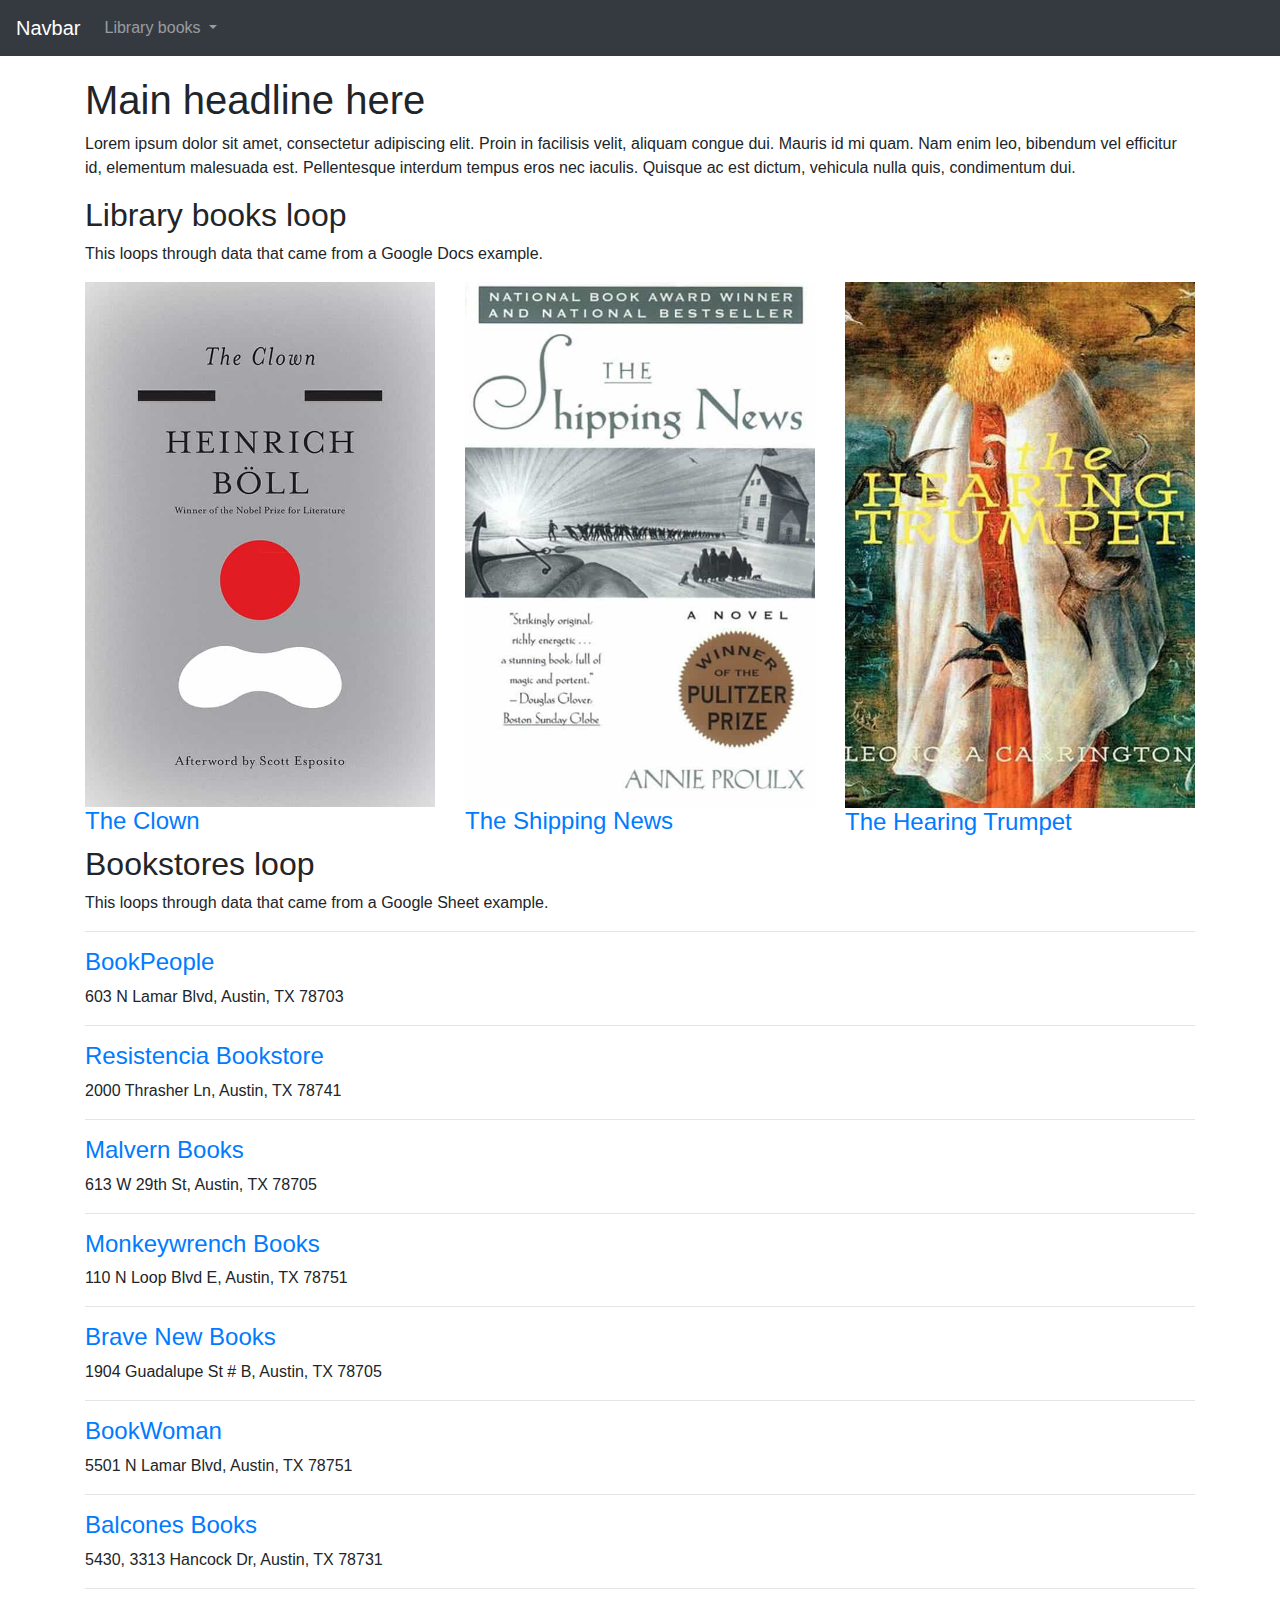
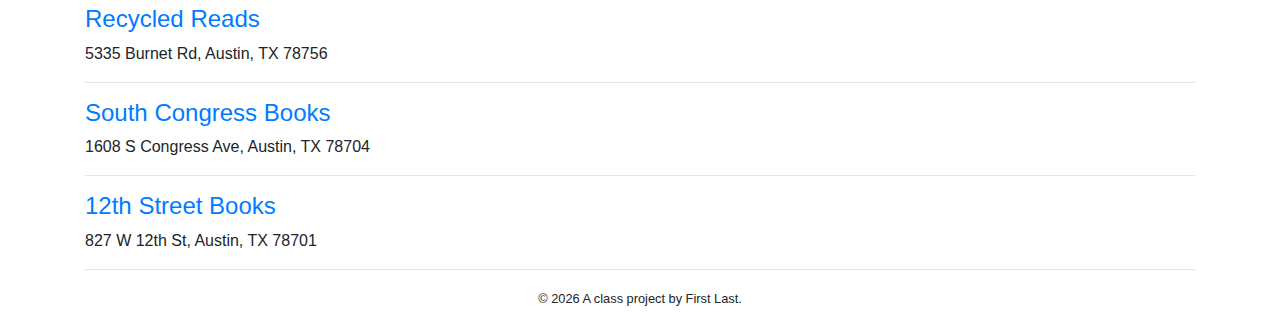
==== docs/index.html @ cacc95c9 "first commit" ====
<!doctype html>
<html lang="en">
  <!-- A Intro to Coding for Journalists class project -->
  <head>
    <title>Index page title</title>
    <meta name="description" content="The index search description for this page goes here.">
    <meta charset="utf-8">
    <meta http-equiv="X-UA-Compatible" content="IE=edge"/>
    <meta name="viewport" content="width=device-width, initial-scale=1, maximum-scale=1">
    <link rel="stylesheet" href="css/main.css">
  </head>
  <body>
    <nav class="navbar navbar-expand-lg navbar-dark bg-dark">
  <a class="navbar-brand" href="index.html">Navbar</a>
  <button class="navbar-toggler" type="button" data-toggle="collapse" data-target="#navbarNavDropdown" aria-controls="navbarNavDropdown" aria-expanded="false" aria-label="Toggle navigation">
    <span class="navbar-toggler-icon"></span>
  </button>
  <div class="collapse navbar-collapse" id="navbarNavDropdown">
    <ul class="navbar-nav">
      <li class="nav-item dropdown">
        <a class="nav-link dropdown-toggle" href="#" id="navbarDropdownMenuLink" role="button" data-toggle="dropdown" aria-haspopup="true" aria-expanded="false">
          Library books
        </a>
        <div class="dropdown-menu" aria-labelledby="navbarDropdownMenuLink">
          
          <a class="dropdown-item" href="books/the-clown.html">The Clown</a>
          
          <a class="dropdown-item" href="books/the-shipping-news.html">The Shipping News</a>
          
          <a class="dropdown-item" href="books/the-hearing-trumpet.html">The Hearing Trumpet</a>
          
        </div>
      </li>
    </ul>
  </div>
</nav>

    
<div class="container">
  <h1>Main headline here</h1>
  <p>Lorem ipsum dolor sit amet, consectetur adipiscing elit. Proin in facilisis velit, aliquam congue dui. Mauris id mi quam. Nam enim leo, bibendum vel efficitur id, elementum malesuada est. Pellentesque interdum tempus eros nec iaculis. Quisque ac est dictum, vehicula nulla quis, condimentum dui.</p>
  <h2>Library books loop</h2>
  <p>This loops through data that came from a Google Docs example.</p>
  <div class="row">
    
      <div class="col">
        <img src="img/the-clown.jpg" alt="" class="img-fluid">
        <h3><a href="books/the-clown.html">The Clown</a></h3>
      </div>
    
      <div class="col">
        <img src="img/the-shipping-news.jpg" alt="" class="img-fluid">
        <h3><a href="books/the-shipping-news.html">The Shipping News</a></h3>
      </div>
    
      <div class="col">
        <img src="img/the-hearing-trumpet.jpg" alt="" class="img-fluid">
        <h3><a href="books/the-hearing-trumpet.html">The Hearing Trumpet</a></h3>
      </div>
    
  </div>
  <h2>Bookstores loop</h2>
  <p>This loops through data that came from a Google Sheet example.</p>
  <hr>
  
    <h3><a href="https://www.bookpeople.com/" target="_blank">BookPeople</a></h3>
    <p>603 N Lamar Blvd, Austin, TX 78703</p>
    <hr>
  
    <h3><a href="https://www.resistenciabooks.com/" target="_blank">Resistencia Bookstore</a></h3>
    <p>2000 Thrasher Ln, Austin, TX 78741</p>
    <hr>
  
    <h3><a href="http://malvernbooks.com/" target="_blank">Malvern Books</a></h3>
    <p>613 W 29th St, Austin, TX 78705</p>
    <hr>
  
    <h3><a href="https://www.monkeywrenchbooks.org/" target="_blank">Monkeywrench Books</a></h3>
    <p>110 N Loop Blvd E, Austin, TX 78751</p>
    <hr>
  
    <h3><a href="https://www.facebook.com/bravenewbookstore/" target="_blank">Brave New Books</a></h3>
    <p>1904 Guadalupe St # B, Austin, TX 78705</p>
    <hr>
  
    <h3><a href="https://www.ebookwoman.com/" target="_blank">BookWoman</a></h3>
    <p>5501 N Lamar Blvd, Austin, TX 78751</p>
    <hr>
  
    <h3><a href="https://balconesbooks.com/" target="_blank">Balcones Books</a></h3>
    <p>5430, 3313 Hancock Dr, Austin, TX 78731</p>
    <hr>
  
    <h3><a href="http://library.austintexas.gov/recycled-reads" target="_blank">Recycled Reads</a></h3>
    <p>5335 Burnet Rd, Austin, TX 78756</p>
    <hr>
  
    <h3><a href="https://southcongressbooks.com/" target="_blank">South Congress Books</a></h3>
    <p>1608 S Congress Ave, Austin, TX 78704</p>
    <hr>
  
    <h3><a href="https://www.12thstreetbooks.com/" target="_blank">12th Street Books</a></h3>
    <p>827 W 12th St, Austin, TX 78701</p>
    <hr>
  
</div>


    <footer>
<p id="legal" class="center-block text-center">
  <small>&copy; <span class="copyright-year"></span>
  A class project by First Last.
</p>
</footer>


    <script src="js/jquery.js"></script>
    <script src="js/popper.js"></script>
    <script src="js/bootstrap.js"></script>
    <script src="js/scripts.js"></script>
  </body>
</html>
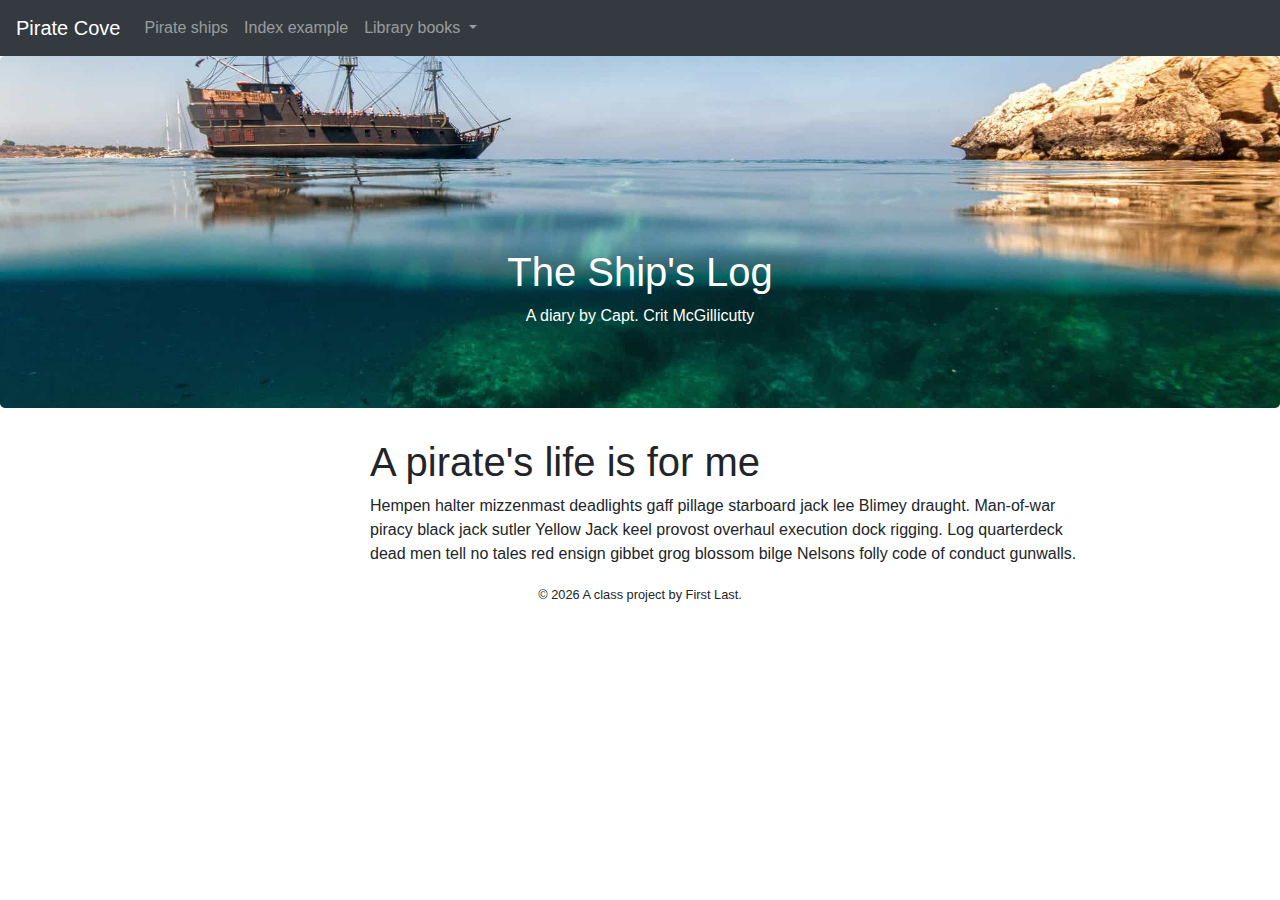
==== commit 75d9642d: "published" ====
--- a/docs/index.html
+++ b/docs/index.html
@@ -2,8 +2,8 @@
 <html lang="en">
   <!-- A Intro to Coding for Journalists class project -->
   <head>
-    <title>Index page title</title>
-    <meta name="description" content="The index search description for this page goes here.">
+    <title>Pirate Cove | Capt. McGillicutty's Ship's Log</title>
+    <meta name="description" content="Default description">
     <meta charset="utf-8">
     <meta http-equiv="X-UA-Compatible" content="IE=edge"/>
     <meta name="viewport" content="width=device-width, initial-scale=1, maximum-scale=1">
@@ -11,12 +11,18 @@
   </head>
   <body>
     <nav class="navbar navbar-expand-lg navbar-dark bg-dark">
-  <a class="navbar-brand" href="index.html">Navbar</a>
+  <a class="navbar-brand" href="index.html">Pirate Cove</a>
   <button class="navbar-toggler" type="button" data-toggle="collapse" data-target="#navbarNavDropdown" aria-controls="navbarNavDropdown" aria-expanded="false" aria-label="Toggle navigation">
     <span class="navbar-toggler-icon"></span>
   </button>
   <div class="collapse navbar-collapse" id="navbarNavDropdown">
     <ul class="navbar-nav">
+      <li class="nav-item">
+         <a class="nav-link" href="pirate-ships.html">Pirate ships</a>
+      </li>
+      <li class="nav-item">
+         <a class="nav-link" href="index-example.html">Index example</a>
+      </li>
       <li class="nav-item dropdown">
         <a class="nav-link dropdown-toggle" href="#" id="navbarDropdownMenuLink" role="button" data-toggle="dropdown" aria-haspopup="true" aria-expanded="false">
           Library books
@@ -34,75 +40,19 @@
     </ul>
   </div>
 </nav>
+    <div class="jumbotron banner text-center">
+  <h1>The Ship's Log</h1>
+  <p>A diary by Capt. Crit McGillicutty</p>
+</div>
 
     
 <div class="container">
-  <h1>Main headline here</h1>
-  <p>Lorem ipsum dolor sit amet, consectetur adipiscing elit. Proin in facilisis velit, aliquam congue dui. Mauris id mi quam. Nam enim leo, bibendum vel efficitur id, elementum malesuada est. Pellentesque interdum tempus eros nec iaculis. Quisque ac est dictum, vehicula nulla quis, condimentum dui.</p>
-  <h2>Library books loop</h2>
-  <p>This loops through data that came from a Google Docs example.</p>
   <div class="row">
-    
-      <div class="col">
-        <img src="img/the-clown.jpg" alt="" class="img-fluid">
-        <h3><a href="books/the-clown.html">The Clown</a></h3>
-      </div>
-    
-      <div class="col">
-        <img src="img/the-shipping-news.jpg" alt="" class="img-fluid">
-        <h3><a href="books/the-shipping-news.html">The Shipping News</a></h3>
-      </div>
-    
-      <div class="col">
-        <img src="img/the-hearing-trumpet.jpg" alt="" class="img-fluid">
-        <h3><a href="books/the-hearing-trumpet.html">The Hearing Trumpet</a></h3>
-      </div>
-    
+    <div class="col-md-8 offset-md-3">
+      <h1>A pirate's life is for me</h1>
+      <p>Hempen halter mizzenmast deadlights gaff pillage starboard jack lee Blimey draught. Man-of-war piracy black jack sutler Yellow Jack keel provost overhaul execution dock rigging. Log quarterdeck dead men tell no tales red ensign gibbet grog blossom bilge Nelsons folly code of conduct gunwalls.</p>
+    </div>
   </div>
-  <h2>Bookstores loop</h2>
-  <p>This loops through data that came from a Google Sheet example.</p>
-  <hr>
-  
-    <h3><a href="https://www.bookpeople.com/" target="_blank">BookPeople</a></h3>
-    <p>603 N Lamar Blvd, Austin, TX 78703</p>
-    <hr>
-  
-    <h3><a href="https://www.resistenciabooks.com/" target="_blank">Resistencia Bookstore</a></h3>
-    <p>2000 Thrasher Ln, Austin, TX 78741</p>
-    <hr>
-  
-    <h3><a href="http://malvernbooks.com/" target="_blank">Malvern Books</a></h3>
-    <p>613 W 29th St, Austin, TX 78705</p>
-    <hr>
-  
-    <h3><a href="https://www.monkeywrenchbooks.org/" target="_blank">Monkeywrench Books</a></h3>
-    <p>110 N Loop Blvd E, Austin, TX 78751</p>
-    <hr>
-  
-    <h3><a href="https://www.facebook.com/bravenewbookstore/" target="_blank">Brave New Books</a></h3>
-    <p>1904 Guadalupe St # B, Austin, TX 78705</p>
-    <hr>
-  
-    <h3><a href="https://www.ebookwoman.com/" target="_blank">BookWoman</a></h3>
-    <p>5501 N Lamar Blvd, Austin, TX 78751</p>
-    <hr>
-  
-    <h3><a href="https://balconesbooks.com/" target="_blank">Balcones Books</a></h3>
-    <p>5430, 3313 Hancock Dr, Austin, TX 78731</p>
-    <hr>
-  
-    <h3><a href="http://library.austintexas.gov/recycled-reads" target="_blank">Recycled Reads</a></h3>
-    <p>5335 Burnet Rd, Austin, TX 78756</p>
-    <hr>
-  
-    <h3><a href="https://southcongressbooks.com/" target="_blank">South Congress Books</a></h3>
-    <p>1608 S Congress Ave, Austin, TX 78704</p>
-    <hr>
-  
-    <h3><a href="https://www.12thstreetbooks.com/" target="_blank">12th Street Books</a></h3>
-    <p>827 W 12th St, Austin, TX 78701</p>
-    <hr>
-  
 </div>
 
 
--- a/docs/css/main.css
+++ b/docs/css/main.css
@@ -3,5 +3,5 @@
  * Copyright 2011-2020 The Bootstrap Authors
  * Copyright 2011-2020 Twitter, Inc.
  * Licensed under MIT (https://github.com/twbs/bootstrap/blob/main/LICENSE)
- */:root{--blue:#007bff;--indigo:#6610f2;--purple:#6f42c1;--pink:#e83e8c;--red:#dc3545;--orange:#fd7e14;--yellow:#ffc107;--green:#28a745;--teal:#20c997;--cyan:#17a2b8;--white:#fff;--gray:#6c757d;--gray-dark:#343a40;--primary:#007bff;--secondary:#6c757d;--success:#28a745;--info:#17a2b8;--warning:#ffc107;--danger:#dc3545;--light:#f8f9fa;--dark:#343a40;--breakpoint-xs:0;--breakpoint-sm:576px;--breakpoint-md:768px;--breakpoint-lg:992px;--breakpoint-xl:1200px;--font-family-sans-serif:-apple-system,BlinkMacSystemFont,"Segoe UI",Roboto,"Helvetica Neue",Arial,"Noto Sans",sans-serif,"Apple Color Emoji","Segoe UI Emoji","Segoe UI Symbol","Noto Color Emoji";--font-family-monospace:SFMono-Regular,Menlo,Monaco,Consolas,"Liberation Mono","Courier New",monospace}*,:after,:before{box-sizing:border-box}html{font-family:sans-serif;line-height:1.15;-webkit-text-size-adjust:100%;-webkit-tap-highlight-color:rgba(0,0,0,0)}article,aside,figcaption,figure,footer,header,hgroup,main,nav,section{display:block}body{margin:0;font-family:-apple-system,BlinkMacSystemFont,Segoe UI,Roboto,Helvetica Neue,Arial,Noto Sans,sans-serif,Apple Color Emoji,Segoe UI Emoji,Segoe UI Symbol,Noto Color Emoji;font-size:1rem;font-weight:400;line-height:1.5;color:#212529;text-align:left;background-color:#fff}[tabindex="-1"]:focus:not(:focus-visible){outline:0!important}hr{box-sizing:content-box;height:0;overflow:visible}h1,h2,h3,h4,h5,h6{margin-top:0;margin-bottom:.5rem}p{margin-top:0;margin-bottom:1rem}abbr[data-original-title],abbr[title]{text-decoration:underline;-webkit-text-decoration:underline dotted;-moz-text-decoration:underline dotted;text-decoration:underline dotted;cursor:help;border-bottom:0;-webkit-text-decoration-skip-ink:none;text-decoration-skip-ink:none}address{font-style:normal;line-height:inherit}address,dl,ol,ul{margin-bottom:1rem}dl,ol,ul{margin-top:0}ol ol,ol ul,ul ol,ul ul{margin-bottom:0}dt{font-weight:700}dd{margin-bottom:.5rem;margin-left:0}blockquote{margin:0 0 1rem}b,strong{font-weight:bolder}small{font-size:80%}sub,sup{position:relative;font-size:75%;line-height:0;vertical-align:baseline}sub{bottom:-.25em}sup{top:-.5em}a{color:#007bff;text-decoration:none;background-color:transparent}a:hover{color:#0056b3;text-decoration:underline}a:not([href]):not([class]){color:inherit;text-decoration:none}a:not([href]):not([class]):hover{color:inherit;text-decoration:none}code,kbd,pre,samp{font-family:SFMono-Regular,Menlo,Monaco,Consolas,Liberation Mono,Courier New,monospace;font-size:1em}pre{margin-top:0;margin-bottom:1rem;overflow:auto;-ms-overflow-style:scrollbar}figure{margin:0 0 1rem}img{border-style:none}img,svg{vertical-align:middle}svg{overflow:hidden}table{border-collapse:collapse}caption{padding-top:.75rem;padding-bottom:.75rem;color:#6c757d;text-align:left;caption-side:bottom}th{text-align:inherit}label{display:inline-block;margin-bottom:.5rem}button{border-radius:0}button:focus{outline:1px dotted;outline:5px auto -webkit-focus-ring-color}button,input,optgroup,select,textarea{margin:0;font-family:inherit;font-size:inherit;line-height:inherit}button,input{overflow:visible}button,select{text-transform:none}[role=button]{cursor:pointer}select{word-wrap:normal}[type=button],[type=reset],[type=submit],button{-webkit-appearance:button}[type=button]:not(:disabled),[type=reset]:not(:disabled),[type=submit]:not(:disabled),button:not(:disabled){cursor:pointer}[type=button]::-moz-focus-inner,[type=reset]::-moz-focus-inner,[type=submit]::-moz-focus-inner,button::-moz-focus-inner{padding:0;border-style:none}input[type=checkbox],input[type=radio]{box-sizing:border-box;padding:0}textarea{overflow:auto;resize:vertical}fieldset{min-width:0;padding:0;margin:0;border:0}legend{display:block;width:100%;max-width:100%;padding:0;margin-bottom:.5rem;font-size:1.5rem;line-height:inherit;color:inherit;white-space:normal}progress{vertical-align:baseline}[type=number]::-webkit-inner-spin-button,[type=number]::-webkit-outer-spin-button{height:auto}[type=search]{outline-offset:-2px;-webkit-appearance:none}[type=search]::-webkit-search-decoration{-webkit-appearance:none}::-webkit-file-upload-button{font:inherit;-webkit-appearance:button}output{display:inline-block}summary{display:list-item;cursor:pointer}template{display:none}[hidden]{display:none!important}.h1,.h2,.h3,.h4,.h5,.h6,h1,h2,h3,h4,h5,h6{margin-bottom:.5rem;font-weight:500;line-height:1.2}.h1,h1{font-size:2.5rem}.h2,h2{font-size:2rem}.h3,h3{font-size:1.75rem}.h4,h4{font-size:1.5rem}.h5,h5{font-size:1.25rem}.h6,h6{font-size:1rem}.lead{font-size:1.25rem;font-weight:300}.display-1{font-size:6rem}.display-1,.display-2{font-weight:300;line-height:1.2}.display-2{font-size:5.5rem}.display-3{font-size:4.5rem}.display-3,.display-4{font-weight:300;line-height:1.2}.display-4{font-size:3.5rem}hr{margin-top:1rem;margin-bottom:1rem;border:0;border-top:1px solid rgba(0,0,0,.1)}.small,small{font-size:80%;font-weight:400}.mark,mark{padding:.2em;background-color:#fcf8e3}.list-inline,.list-unstyled{padding-left:0;list-style:none}.list-inline-item{display:inline-block}.list-inline-item:not(:last-child){margin-right:.5rem}.initialism{font-size:90%;text-transform:uppercase}.blockquote{margin-bottom:1rem;font-size:1.25rem}.blockquote-footer{display:block;font-size:80%;color:#6c757d}.blockquote-footer:before{content:"\2014\00A0"}.img-fluid,.img-thumbnail{max-width:100%;height:auto}.img-thumbnail{padding:.25rem;background-color:#fff;border:1px solid #dee2e6;border-radius:.25rem}.figure{display:inline-block}.figure-img{margin-bottom:.5rem;line-height:1}.figure-caption{font-size:90%;color:#6c757d}code{font-size:87.5%;color:#e83e8c;word-wrap:break-word}a>code{color:inherit}kbd{padding:.2rem .4rem;font-size:87.5%;color:#fff;background-color:#212529;border-radius:.2rem}kbd kbd{padding:0;font-size:100%;font-weight:700}pre{display:block;font-size:87.5%;color:#212529}pre code{font-size:inherit;color:inherit;word-break:normal}.pre-scrollable{max-height:340px;overflow-y:scroll}.container,.container-fluid,.container-lg,.container-md,.container-sm,.container-xl{width:100%;padding-right:15px;padding-left:15px;margin-right:auto;margin-left:auto}@media (min-width:576px){.container,.container-sm{max-width:540px}}@media (min-width:768px){.container,.container-md,.container-sm{max-width:720px}}@media (min-width:992px){.container,.container-lg,.container-md,.container-sm{max-width:960px}}@media (min-width:1200px){.container,.container-lg,.container-md,.container-sm,.container-xl{max-width:1140px}}.row{display:-webkit-flex;display:-ms-flexbox;display:flex;-webkit-flex-wrap:wrap;-ms-flex-wrap:wrap;flex-wrap:wrap;margin-right:-15px;margin-left:-15px}.no-gutters{margin-right:0;margin-left:0}.no-gutters>.col,.no-gutters>[class*=col-]{padding-right:0;padding-left:0}.col,.col-1,.col-2,.col-3,.col-4,.col-5,.col-6,.col-7,.col-8,.col-9,.col-10,.col-11,.col-12,.col-auto,.col-lg,.col-lg-1,.col-lg-2,.col-lg-3,.col-lg-4,.col-lg-5,.col-lg-6,.col-lg-7,.col-lg-8,.col-lg-9,.col-lg-10,.col-lg-11,.col-lg-12,.col-lg-auto,.col-md,.col-md-1,.col-md-2,.col-md-3,.col-md-4,.col-md-5,.col-md-6,.col-md-7,.col-md-8,.col-md-9,.col-md-10,.col-md-11,.col-md-12,.col-md-auto,.col-sm,.col-sm-1,.col-sm-2,.col-sm-3,.col-sm-4,.col-sm-5,.col-sm-6,.col-sm-7,.col-sm-8,.col-sm-9,.col-sm-10,.col-sm-11,.col-sm-12,.col-sm-auto,.col-xl,.col-xl-1,.col-xl-2,.col-xl-3,.col-xl-4,.col-xl-5,.col-xl-6,.col-xl-7,.col-xl-8,.col-xl-9,.col-xl-10,.col-xl-11,.col-xl-12,.col-xl-auto{position:relative;width:100%;padding-right:15px;padding-left:15px}.col{-webkit-flex-basis:0;-ms-flex-preferred-size:0;flex-basis:0;-webkit-flex-grow:1;-ms-flex-positive:1;flex-grow:1;max-width:100%}.row-cols-1>*{-webkit-flex:0 0 100%;-ms-flex:0 0 100%;flex:0 0 100%;max-width:100%}.row-cols-2>*{-webkit-flex:0 0 50%;-ms-flex:0 0 50%;flex:0 0 50%;max-width:50%}.row-cols-3>*{-webkit-flex:0 0 33.33333%;-ms-flex:0 0 33.33333%;flex:0 0 33.33333%;max-width:33.33333%}.row-cols-4>*{-webkit-flex:0 0 25%;-ms-flex:0 0 25%;flex:0 0 25%;max-width:25%}.row-cols-5>*{-webkit-flex:0 0 20%;-ms-flex:0 0 20%;flex:0 0 20%;max-width:20%}.row-cols-6>*{-webkit-flex:0 0 16.66667%;-ms-flex:0 0 16.66667%;flex:0 0 16.66667%;max-width:16.66667%}.col-auto{-webkit-flex:0 0 auto;-ms-flex:0 0 auto;flex:0 0 auto;width:auto;max-width:100%}.col-1{-webkit-flex:0 0 8.33333%;-ms-flex:0 0 8.33333%;flex:0 0 8.33333%;max-width:8.33333%}.col-2{-webkit-flex:0 0 16.66667%;-ms-flex:0 0 16.66667%;flex:0 0 16.66667%;max-width:16.66667%}.col-3{-webkit-flex:0 0 25%;-ms-flex:0 0 25%;flex:0 0 25%;max-width:25%}.col-4{-webkit-flex:0 0 33.33333%;-ms-flex:0 0 33.33333%;flex:0 0 33.33333%;max-width:33.33333%}.col-5{-webkit-flex:0 0 41.66667%;-ms-flex:0 0 41.66667%;flex:0 0 41.66667%;max-width:41.66667%}.col-6{-webkit-flex:0 0 50%;-ms-flex:0 0 50%;flex:0 0 50%;max-width:50%}.col-7{-webkit-flex:0 0 58.33333%;-ms-flex:0 0 58.33333%;flex:0 0 58.33333%;max-width:58.33333%}.col-8{-webkit-flex:0 0 66.66667%;-ms-flex:0 0 66.66667%;flex:0 0 66.66667%;max-width:66.66667%}.col-9{-webkit-flex:0 0 75%;-ms-flex:0 0 75%;flex:0 0 75%;max-width:75%}.col-10{-webkit-flex:0 0 83.33333%;-ms-flex:0 0 83.33333%;flex:0 0 83.33333%;max-width:83.33333%}.col-11{-webkit-flex:0 0 91.66667%;-ms-flex:0 0 91.66667%;flex:0 0 91.66667%;max-width:91.66667%}.col-12{-webkit-flex:0 0 100%;-ms-flex:0 0 100%;flex:0 0 100%;max-width:100%}.order-first{-webkit-order:-1;-ms-flex-order:-1;order:-1}.order-last{-webkit-order:13;-ms-flex-order:13;order:13}.order-0{-webkit-order:0;-ms-flex-order:0;order:0}.order-1{-webkit-order:1;-ms-flex-order:1;order:1}.order-2{-webkit-order:2;-ms-flex-order:2;order:2}.order-3{-webkit-order:3;-ms-flex-order:3;order:3}.order-4{-webkit-order:4;-ms-flex-order:4;order:4}.order-5{-webkit-order:5;-ms-flex-order:5;order:5}.order-6{-webkit-order:6;-ms-flex-order:6;order:6}.order-7{-webkit-order:7;-ms-flex-order:7;order:7}.order-8{-webkit-order:8;-ms-flex-order:8;order:8}.order-9{-webkit-order:9;-ms-flex-order:9;order:9}.order-10{-webkit-order:10;-ms-flex-order:10;order:10}.order-11{-webkit-order:11;-ms-flex-order:11;order:11}.order-12{-webkit-order:12;-ms-flex-order:12;order:12}.offset-1{margin-left:8.33333%}.offset-2{margin-left:16.66667%}.offset-3{margin-left:25%}.offset-4{margin-left:33.33333%}.offset-5{margin-left:41.66667%}.offset-6{margin-left:50%}.offset-7{margin-left:58.33333%}.offset-8{margin-left:66.66667%}.offset-9{margin-left:75%}.offset-10{margin-left:83.33333%}.offset-11{margin-left:91.66667%}@media (min-width:576px){.col-sm{-webkit-flex-basis:0;-ms-flex-preferred-size:0;flex-basis:0;-webkit-flex-grow:1;-ms-flex-positive:1;flex-grow:1;max-width:100%}.row-cols-sm-1>*{-webkit-flex:0 0 100%;-ms-flex:0 0 100%;flex:0 0 100%;max-width:100%}.row-cols-sm-2>*{-webkit-flex:0 0 50%;-ms-flex:0 0 50%;flex:0 0 50%;max-width:50%}.row-cols-sm-3>*{-webkit-flex:0 0 33.33333%;-ms-flex:0 0 33.33333%;flex:0 0 33.33333%;max-width:33.33333%}.row-cols-sm-4>*{-webkit-flex:0 0 25%;-ms-flex:0 0 25%;flex:0 0 25%;max-width:25%}.row-cols-sm-5>*{-webkit-flex:0 0 20%;-ms-flex:0 0 20%;flex:0 0 20%;max-width:20%}.row-cols-sm-6>*{-webkit-flex:0 0 16.66667%;-ms-flex:0 0 16.66667%;flex:0 0 16.66667%;max-width:16.66667%}.col-sm-auto{-webkit-flex:0 0 auto;-ms-flex:0 0 auto;flex:0 0 auto;width:auto;max-width:100%}.col-sm-1{-webkit-flex:0 0 8.33333%;-ms-flex:0 0 8.33333%;flex:0 0 8.33333%;max-width:8.33333%}.col-sm-2{-webkit-flex:0 0 16.66667%;-ms-flex:0 0 16.66667%;flex:0 0 16.66667%;max-width:16.66667%}.col-sm-3{-webkit-flex:0 0 25%;-ms-flex:0 0 25%;flex:0 0 25%;max-width:25%}.col-sm-4{-webkit-flex:0 0 33.33333%;-ms-flex:0 0 33.33333%;flex:0 0 33.33333%;max-width:33.33333%}.col-sm-5{-webkit-flex:0 0 41.66667%;-ms-flex:0 0 41.66667%;flex:0 0 41.66667%;max-width:41.66667%}.col-sm-6{-webkit-flex:0 0 50%;-ms-flex:0 0 50%;flex:0 0 50%;max-width:50%}.col-sm-7{-webkit-flex:0 0 58.33333%;-ms-flex:0 0 58.33333%;flex:0 0 58.33333%;max-width:58.33333%}.col-sm-8{-webkit-flex:0 0 66.66667%;-ms-flex:0 0 66.66667%;flex:0 0 66.66667%;max-width:66.66667%}.col-sm-9{-webkit-flex:0 0 75%;-ms-flex:0 0 75%;flex:0 0 75%;max-width:75%}.col-sm-10{-webkit-flex:0 0 83.33333%;-ms-flex:0 0 83.33333%;flex:0 0 83.33333%;max-width:83.33333%}.col-sm-11{-webkit-flex:0 0 91.66667%;-ms-flex:0 0 91.66667%;flex:0 0 91.66667%;max-width:91.66667%}.col-sm-12{-webkit-flex:0 0 100%;-ms-flex:0 0 100%;flex:0 0 100%;max-width:100%}.order-sm-first{-webkit-order:-1;-ms-flex-order:-1;order:-1}.order-sm-last{-webkit-order:13;-ms-flex-order:13;order:13}.order-sm-0{-webkit-order:0;-ms-flex-order:0;order:0}.order-sm-1{-webkit-order:1;-ms-flex-order:1;order:1}.order-sm-2{-webkit-order:2;-ms-flex-order:2;order:2}.order-sm-3{-webkit-order:3;-ms-flex-order:3;order:3}.order-sm-4{-webkit-order:4;-ms-flex-order:4;order:4}.order-sm-5{-webkit-order:5;-ms-flex-order:5;order:5}.order-sm-6{-webkit-order:6;-ms-flex-order:6;order:6}.order-sm-7{-webkit-order:7;-ms-flex-order:7;order:7}.order-sm-8{-webkit-order:8;-ms-flex-order:8;order:8}.order-sm-9{-webkit-order:9;-ms-flex-order:9;order:9}.order-sm-10{-webkit-order:10;-ms-flex-order:10;order:10}.order-sm-11{-webkit-order:11;-ms-flex-order:11;order:11}.order-sm-12{-webkit-order:12;-ms-flex-order:12;order:12}.offset-sm-0{margin-left:0}.offset-sm-1{margin-left:8.33333%}.offset-sm-2{margin-left:16.66667%}.offset-sm-3{margin-left:25%}.offset-sm-4{margin-left:33.33333%}.offset-sm-5{margin-left:41.66667%}.offset-sm-6{margin-left:50%}.offset-sm-7{margin-left:58.33333%}.offset-sm-8{margin-left:66.66667%}.offset-sm-9{margin-left:75%}.offset-sm-10{margin-left:83.33333%}.offset-sm-11{margin-left:91.66667%}}@media (min-width:768px){.col-md{-webkit-flex-basis:0;-ms-flex-preferred-size:0;flex-basis:0;-webkit-flex-grow:1;-ms-flex-positive:1;flex-grow:1;max-width:100%}.row-cols-md-1>*{-webkit-flex:0 0 100%;-ms-flex:0 0 100%;flex:0 0 100%;max-width:100%}.row-cols-md-2>*{-webkit-flex:0 0 50%;-ms-flex:0 0 50%;flex:0 0 50%;max-width:50%}.row-cols-md-3>*{-webkit-flex:0 0 33.33333%;-ms-flex:0 0 33.33333%;flex:0 0 33.33333%;max-width:33.33333%}.row-cols-md-4>*{-webkit-flex:0 0 25%;-ms-flex:0 0 25%;flex:0 0 25%;max-width:25%}.row-cols-md-5>*{-webkit-flex:0 0 20%;-ms-flex:0 0 20%;flex:0 0 20%;max-width:20%}.row-cols-md-6>*{-webkit-flex:0 0 16.66667%;-ms-flex:0 0 16.66667%;flex:0 0 16.66667%;max-width:16.66667%}.col-md-auto{-webkit-flex:0 0 auto;-ms-flex:0 0 auto;flex:0 0 auto;width:auto;max-width:100%}.col-md-1{-webkit-flex:0 0 8.33333%;-ms-flex:0 0 8.33333%;flex:0 0 8.33333%;max-width:8.33333%}.col-md-2{-webkit-flex:0 0 16.66667%;-ms-flex:0 0 16.66667%;flex:0 0 16.66667%;max-width:16.66667%}.col-md-3{-webkit-flex:0 0 25%;-ms-flex:0 0 25%;flex:0 0 25%;max-width:25%}.col-md-4{-webkit-flex:0 0 33.33333%;-ms-flex:0 0 33.33333%;flex:0 0 33.33333%;max-width:33.33333%}.col-md-5{-webkit-flex:0 0 41.66667%;-ms-flex:0 0 41.66667%;flex:0 0 41.66667%;max-width:41.66667%}.col-md-6{-webkit-flex:0 0 50%;-ms-flex:0 0 50%;flex:0 0 50%;max-width:50%}.col-md-7{-webkit-flex:0 0 58.33333%;-ms-flex:0 0 58.33333%;flex:0 0 58.33333%;max-width:58.33333%}.col-md-8{-webkit-flex:0 0 66.66667%;-ms-flex:0 0 66.66667%;flex:0 0 66.66667%;max-width:66.66667%}.col-md-9{-webkit-flex:0 0 75%;-ms-flex:0 0 75%;flex:0 0 75%;max-width:75%}.col-md-10{-webkit-flex:0 0 83.33333%;-ms-flex:0 0 83.33333%;flex:0 0 83.33333%;max-width:83.33333%}.col-md-11{-webkit-flex:0 0 91.66667%;-ms-flex:0 0 91.66667%;flex:0 0 91.66667%;max-width:91.66667%}.col-md-12{-webkit-flex:0 0 100%;-ms-flex:0 0 100%;flex:0 0 100%;max-width:100%}.order-md-first{-webkit-order:-1;-ms-flex-order:-1;order:-1}.order-md-last{-webkit-order:13;-ms-flex-order:13;order:13}.order-md-0{-webkit-order:0;-ms-flex-order:0;order:0}.order-md-1{-webkit-order:1;-ms-flex-order:1;order:1}.order-md-2{-webkit-order:2;-ms-flex-order:2;order:2}.order-md-3{-webkit-order:3;-ms-flex-order:3;order:3}.order-md-4{-webkit-order:4;-ms-flex-order:4;order:4}.order-md-5{-webkit-order:5;-ms-flex-order:5;order:5}.order-md-6{-webkit-order:6;-ms-flex-order:6;order:6}.order-md-7{-webkit-order:7;-ms-flex-order:7;order:7}.order-md-8{-webkit-order:8;-ms-flex-order:8;order:8}.order-md-9{-webkit-order:9;-ms-flex-order:9;order:9}.order-md-10{-webkit-order:10;-ms-flex-order:10;order:10}.order-md-11{-webkit-order:11;-ms-flex-order:11;order:11}.order-md-12{-webkit-order:12;-ms-flex-order:12;order:12}.offset-md-0{margin-left:0}.offset-md-1{margin-left:8.33333%}.offset-md-2{margin-left:16.66667%}.offset-md-3{margin-left:25%}.offset-md-4{margin-left:33.33333%}.offset-md-5{margin-left:41.66667%}.offset-md-6{margin-left:50%}.offset-md-7{margin-left:58.33333%}.offset-md-8{margin-left:66.66667%}.offset-md-9{margin-left:75%}.offset-md-10{margin-left:83.33333%}.offset-md-11{margin-left:91.66667%}}@media (min-width:992px){.col-lg{-webkit-flex-basis:0;-ms-flex-preferred-size:0;flex-basis:0;-webkit-flex-grow:1;-ms-flex-positive:1;flex-grow:1;max-width:100%}.row-cols-lg-1>*{-webkit-flex:0 0 100%;-ms-flex:0 0 100%;flex:0 0 100%;max-width:100%}.row-cols-lg-2>*{-webkit-flex:0 0 50%;-ms-flex:0 0 50%;flex:0 0 50%;max-width:50%}.row-cols-lg-3>*{-webkit-flex:0 0 33.33333%;-ms-flex:0 0 33.33333%;flex:0 0 33.33333%;max-width:33.33333%}.row-cols-lg-4>*{-webkit-flex:0 0 25%;-ms-flex:0 0 25%;flex:0 0 25%;max-width:25%}.row-cols-lg-5>*{-webkit-flex:0 0 20%;-ms-flex:0 0 20%;flex:0 0 20%;max-width:20%}.row-cols-lg-6>*{-webkit-flex:0 0 16.66667%;-ms-flex:0 0 16.66667%;flex:0 0 16.66667%;max-width:16.66667%}.col-lg-auto{-webkit-flex:0 0 auto;-ms-flex:0 0 auto;flex:0 0 auto;width:auto;max-width:100%}.col-lg-1{-webkit-flex:0 0 8.33333%;-ms-flex:0 0 8.33333%;flex:0 0 8.33333%;max-width:8.33333%}.col-lg-2{-webkit-flex:0 0 16.66667%;-ms-flex:0 0 16.66667%;flex:0 0 16.66667%;max-width:16.66667%}.col-lg-3{-webkit-flex:0 0 25%;-ms-flex:0 0 25%;flex:0 0 25%;max-width:25%}.col-lg-4{-webkit-flex:0 0 33.33333%;-ms-flex:0 0 33.33333%;flex:0 0 33.33333%;max-width:33.33333%}.col-lg-5{-webkit-flex:0 0 41.66667%;-ms-flex:0 0 41.66667%;flex:0 0 41.66667%;max-width:41.66667%}.col-lg-6{-webkit-flex:0 0 50%;-ms-flex:0 0 50%;flex:0 0 50%;max-width:50%}.col-lg-7{-webkit-flex:0 0 58.33333%;-ms-flex:0 0 58.33333%;flex:0 0 58.33333%;max-width:58.33333%}.col-lg-8{-webkit-flex:0 0 66.66667%;-ms-flex:0 0 66.66667%;flex:0 0 66.66667%;max-width:66.66667%}.col-lg-9{-webkit-flex:0 0 75%;-ms-flex:0 0 75%;flex:0 0 75%;max-width:75%}.col-lg-10{-webkit-flex:0 0 83.33333%;-ms-flex:0 0 83.33333%;flex:0 0 83.33333%;max-width:83.33333%}.col-lg-11{-webkit-flex:0 0 91.66667%;-ms-flex:0 0 91.66667%;flex:0 0 91.66667%;max-width:91.66667%}.col-lg-12{-webkit-flex:0 0 100%;-ms-flex:0 0 100%;flex:0 0 100%;max-width:100%}.order-lg-first{-webkit-order:-1;-ms-flex-order:-1;order:-1}.order-lg-last{-webkit-order:13;-ms-flex-order:13;order:13}.order-lg-0{-webkit-order:0;-ms-flex-order:0;order:0}.order-lg-1{-webkit-order:1;-ms-flex-order:1;order:1}.order-lg-2{-webkit-order:2;-ms-flex-order:2;order:2}.order-lg-3{-webkit-order:3;-ms-flex-order:3;order:3}.order-lg-4{-webkit-order:4;-ms-flex-order:4;order:4}.order-lg-5{-webkit-order:5;-ms-flex-order:5;order:5}.order-lg-6{-webkit-order:6;-ms-flex-order:6;order:6}.order-lg-7{-webkit-order:7;-ms-flex-order:7;order:7}.order-lg-8{-webkit-order:8;-ms-flex-order:8;order:8}.order-lg-9{-webkit-order:9;-ms-flex-order:9;order:9}.order-lg-10{-webkit-order:10;-ms-flex-order:10;order:10}.order-lg-11{-webkit-order:11;-ms-flex-order:11;order:11}.order-lg-12{-webkit-order:12;-ms-flex-order:12;order:12}.offset-lg-0{margin-left:0}.offset-lg-1{margin-left:8.33333%}.offset-lg-2{margin-left:16.66667%}.offset-lg-3{margin-left:25%}.offset-lg-4{margin-left:33.33333%}.offset-lg-5{margin-left:41.66667%}.offset-lg-6{margin-left:50%}.offset-lg-7{margin-left:58.33333%}.offset-lg-8{margin-left:66.66667%}.offset-lg-9{margin-left:75%}.offset-lg-10{margin-left:83.33333%}.offset-lg-11{margin-left:91.66667%}}@media (min-width:1200px){.col-xl{-webkit-flex-basis:0;-ms-flex-preferred-size:0;flex-basis:0;-webkit-flex-grow:1;-ms-flex-positive:1;flex-grow:1;max-width:100%}.row-cols-xl-1>*{-webkit-flex:0 0 100%;-ms-flex:0 0 100%;flex:0 0 100%;max-width:100%}.row-cols-xl-2>*{-webkit-flex:0 0 50%;-ms-flex:0 0 50%;flex:0 0 50%;max-width:50%}.row-cols-xl-3>*{-webkit-flex:0 0 33.33333%;-ms-flex:0 0 33.33333%;flex:0 0 33.33333%;max-width:33.33333%}.row-cols-xl-4>*{-webkit-flex:0 0 25%;-ms-flex:0 0 25%;flex:0 0 25%;max-width:25%}.row-cols-xl-5>*{-webkit-flex:0 0 20%;-ms-flex:0 0 20%;flex:0 0 20%;max-width:20%}.row-cols-xl-6>*{-webkit-flex:0 0 16.66667%;-ms-flex:0 0 16.66667%;flex:0 0 16.66667%;max-width:16.66667%}.col-xl-auto{-webkit-flex:0 0 auto;-ms-flex:0 0 auto;flex:0 0 auto;width:auto;max-width:100%}.col-xl-1{-webkit-flex:0 0 8.33333%;-ms-flex:0 0 8.33333%;flex:0 0 8.33333%;max-width:8.33333%}.col-xl-2{-webkit-flex:0 0 16.66667%;-ms-flex:0 0 16.66667%;flex:0 0 16.66667%;max-width:16.66667%}.col-xl-3{-webkit-flex:0 0 25%;-ms-flex:0 0 25%;flex:0 0 25%;max-width:25%}.col-xl-4{-webkit-flex:0 0 33.33333%;-ms-flex:0 0 33.33333%;flex:0 0 33.33333%;max-width:33.33333%}.col-xl-5{-webkit-flex:0 0 41.66667%;-ms-flex:0 0 41.66667%;flex:0 0 41.66667%;max-width:41.66667%}.col-xl-6{-webkit-flex:0 0 50%;-ms-flex:0 0 50%;flex:0 0 50%;max-width:50%}.col-xl-7{-webkit-flex:0 0 58.33333%;-ms-flex:0 0 58.33333%;flex:0 0 58.33333%;max-width:58.33333%}.col-xl-8{-webkit-flex:0 0 66.66667%;-ms-flex:0 0 66.66667%;flex:0 0 66.66667%;max-width:66.66667%}.col-xl-9{-webkit-flex:0 0 75%;-ms-flex:0 0 75%;flex:0 0 75%;max-width:75%}.col-xl-10{-webkit-flex:0 0 83.33333%;-ms-flex:0 0 83.33333%;flex:0 0 83.33333%;max-width:83.33333%}.col-xl-11{-webkit-flex:0 0 91.66667%;-ms-flex:0 0 91.66667%;flex:0 0 91.66667%;max-width:91.66667%}.col-xl-12{-webkit-flex:0 0 100%;-ms-flex:0 0 100%;flex:0 0 100%;max-width:100%}.order-xl-first{-webkit-order:-1;-ms-flex-order:-1;order:-1}.order-xl-last{-webkit-order:13;-ms-flex-order:13;order:13}.order-xl-0{-webkit-order:0;-ms-flex-order:0;order:0}.order-xl-1{-webkit-order:1;-ms-flex-order:1;order:1}.order-xl-2{-webkit-order:2;-ms-flex-order:2;order:2}.order-xl-3{-webkit-order:3;-ms-flex-order:3;order:3}.order-xl-4{-webkit-order:4;-ms-flex-order:4;order:4}.order-xl-5{-webkit-order:5;-ms-flex-order:5;order:5}.order-xl-6{-webkit-order:6;-ms-flex-order:6;order:6}.order-xl-7{-webkit-order:7;-ms-flex-order:7;order:7}.order-xl-8{-webkit-order:8;-ms-flex-order:8;order:8}.order-xl-9{-webkit-order:9;-ms-flex-order:9;order:9}.order-xl-10{-webkit-order:10;-ms-flex-order:10;order:10}.order-xl-11{-webkit-order:11;-ms-flex-order:11;order:11}.order-xl-12{-webkit-order:12;-ms-flex-order:12;order:12}.offset-xl-0{margin-left:0}.offset-xl-1{margin-left:8.33333%}.offset-xl-2{margin-left:16.66667%}.offset-xl-3{margin-left:25%}.offset-xl-4{margin-left:33.33333%}.offset-xl-5{margin-left:41.66667%}.offset-xl-6{margin-left:50%}.offset-xl-7{margin-left:58.33333%}.offset-xl-8{margin-left:66.66667%}.offset-xl-9{margin-left:75%}.offset-xl-10{margin-left:83.33333%}.offset-xl-11{margin-left:91.66667%}}.table{width:100%;margin-bottom:1rem;color:#212529}.table td,.table th{padding:.75rem;vertical-align:top;border-top:1px solid #dee2e6}.table thead th{vertical-align:bottom;border-bottom:2px solid #dee2e6}.table tbody+tbody{border-top:2px solid #dee2e6}.table-sm td,.table-sm th{padding:.3rem}.table-bordered,.table-bordered td,.table-bordered th{border:1px solid #dee2e6}.table-bordered thead td,.table-bordered thead th{border-bottom-width:2px}.table-borderless tbody+tbody,.table-borderless td,.table-borderless th,.table-borderless thead th{border:0}.table-striped tbody tr:nth-of-type(odd){background-color:rgba(0,0,0,.05)}.table-hover tbody tr:hover{color:#212529;background-color:rgba(0,0,0,.075)}.table-primary,.table-primary>td,.table-primary>th{background-color:#b8daff}.table-primary tbody+tbody,.table-primary td,.table-primary th,.table-primary thead th{border-color:#7abaff}.table-hover .table-primary:hover{background-color:#9fcdff}.table-hover .table-primary:hover>td,.table-hover .table-primary:hover>th{background-color:#9fcdff}.table-secondary,.table-secondary>td,.table-secondary>th{background-color:#d6d8db}.table-secondary tbody+tbody,.table-secondary td,.table-secondary th,.table-secondary thead th{border-color:#b3b7bb}.table-hover .table-secondary:hover{background-color:#c8cbcf}.table-hover .table-secondary:hover>td,.table-hover .table-secondary:hover>th{background-color:#c8cbcf}.table-success,.table-success>td,.table-success>th{background-color:#c3e6cb}.table-success tbody+tbody,.table-success td,.table-success th,.table-success thead th{border-color:#8fd19e}.table-hover .table-success:hover{background-color:#b1dfbb}.table-hover .table-success:hover>td,.table-hover .table-success:hover>th{background-color:#b1dfbb}.table-info,.table-info>td,.table-info>th{background-color:#bee5eb}.table-info tbody+tbody,.table-info td,.table-info th,.table-info thead th{border-color:#86cfda}.table-hover .table-info:hover{background-color:#abdde5}.table-hover .table-info:hover>td,.table-hover .table-info:hover>th{background-color:#abdde5}.table-warning,.table-warning>td,.table-warning>th{background-color:#ffeeba}.table-warning tbody+tbody,.table-warning td,.table-warning th,.table-warning thead th{border-color:#ffdf7e}.table-hover .table-warning:hover{background-color:#ffe8a1}.table-hover .table-warning:hover>td,.table-hover .table-warning:hover>th{background-color:#ffe8a1}.table-danger,.table-danger>td,.table-danger>th{background-color:#f5c6cb}.table-danger tbody+tbody,.table-danger td,.table-danger th,.table-danger thead th{border-color:#ed969e}.table-hover .table-danger:hover{background-color:#f1b0b7}.table-hover .table-danger:hover>td,.table-hover .table-danger:hover>th{background-color:#f1b0b7}.table-light,.table-light>td,.table-light>th{background-color:#fdfdfe}.table-light tbody+tbody,.table-light td,.table-light th,.table-light thead th{border-color:#fbfcfc}.table-hover .table-light:hover{background-color:#ececf6}.table-hover .table-light:hover>td,.table-hover .table-light:hover>th{background-color:#ececf6}.table-dark,.table-dark>td,.table-dark>th{background-color:#c6c8ca}.table-dark tbody+tbody,.table-dark td,.table-dark th,.table-dark thead th{border-color:#95999c}.table-hover .table-dark:hover{background-color:#b9bbbe}.table-hover .table-dark:hover>td,.table-hover .table-dark:hover>th{background-color:#b9bbbe}.table-active,.table-active>td,.table-active>th{background-color:rgba(0,0,0,.075)}.table-hover .table-active:hover{background-color:rgba(0,0,0,.075)}.table-hover .table-active:hover>td,.table-hover .table-active:hover>th{background-color:rgba(0,0,0,.075)}.table .thead-dark th{color:#fff;background-color:#343a40;border-color:#454d55}.table .thead-light th{color:#495057;background-color:#e9ecef;border-color:#dee2e6}.table-dark{color:#fff;background-color:#343a40}.table-dark td,.table-dark th,.table-dark thead th{border-color:#454d55}.table-dark.table-bordered{border:0}.table-dark.table-striped tbody tr:nth-of-type(odd){background-color:hsla(0,0%,100%,.05)}.table-dark.table-hover tbody tr:hover{color:#fff;background-color:hsla(0,0%,100%,.075)}@media (max-width:575.98px){.table-responsive-sm{display:block;width:100%;overflow-x:auto;-webkit-overflow-scrolling:touch}.table-responsive-sm>.table-bordered{border:0}}@media (max-width:767.98px){.table-responsive-md{display:block;width:100%;overflow-x:auto;-webkit-overflow-scrolling:touch}.table-responsive-md>.table-bordered{border:0}}@media (max-width:991.98px){.table-responsive-lg{display:block;width:100%;overflow-x:auto;-webkit-overflow-scrolling:touch}.table-responsive-lg>.table-bordered{border:0}}@media (max-width:1199.98px){.table-responsive-xl{display:block;width:100%;overflow-x:auto;-webkit-overflow-scrolling:touch}.table-responsive-xl>.table-bordered{border:0}}.table-responsive{display:block;width:100%;overflow-x:auto;-webkit-overflow-scrolling:touch}.table-responsive>.table-bordered{border:0}.form-control{display:block;width:100%;height:calc(1.5em + .75rem + 2px);padding:.375rem .75rem;font-size:1rem;font-weight:400;line-height:1.5;color:#495057;background-color:#fff;background-clip:padding-box;border:1px solid #ced4da;border-radius:.25rem;transition:border-color .15s ease-in-out,box-shadow .15s ease-in-out}@media (prefers-reduced-motion:reduce){.form-control{transition:none}}.form-control::-ms-expand{background-color:transparent;border:0}.form-control:-moz-focusring{color:transparent;text-shadow:0 0 0 #495057}.form-control:focus{color:#495057;background-color:#fff;border-color:#80bdff;outline:0;box-shadow:0 0 0 .2rem rgba(0,123,255,.25)}.form-control::-webkit-input-placeholder{color:#6c757d;opacity:1}.form-control::-moz-placeholder{color:#6c757d;opacity:1}.form-control:-ms-input-placeholder{color:#6c757d;opacity:1}.form-control::-ms-input-placeholder{color:#6c757d;opacity:1}.form-control::placeholder{color:#6c757d;opacity:1}.form-control:disabled,.form-control[readonly]{background-color:#e9ecef;opacity:1}input[type=date].form-control,input[type=datetime-local].form-control,input[type=month].form-control,input[type=time].form-control{-webkit-appearance:none;-moz-appearance:none;appearance:none}select.form-control:focus::-ms-value{color:#495057;background-color:#fff}.form-control-file,.form-control-range{display:block;width:100%}.col-form-label{padding-top:calc(.375rem + 1px);padding-bottom:calc(.375rem + 1px);margin-bottom:0;font-size:inherit;line-height:1.5}.col-form-label-lg{padding-top:calc(.5rem + 1px);padding-bottom:calc(.5rem + 1px);font-size:1.25rem;line-height:1.5}.col-form-label-sm{padding-top:calc(.25rem + 1px);padding-bottom:calc(.25rem + 1px);font-size:.875rem;line-height:1.5}.form-control-plaintext{display:block;width:100%;padding:.375rem 0;margin-bottom:0;font-size:1rem;line-height:1.5;color:#212529;background-color:transparent;border:solid transparent;border-width:1px 0}.form-control-plaintext.form-control-lg,.form-control-plaintext.form-control-sm{padding-right:0;padding-left:0}.form-control-sm{height:calc(1.5em + .5rem + 2px);padding:.25rem .5rem;font-size:.875rem;line-height:1.5;border-radius:.2rem}.form-control-lg{height:calc(1.5em + 1rem + 2px);padding:.5rem 1rem;font-size:1.25rem;line-height:1.5;border-radius:.3rem}select.form-control[multiple],select.form-control[size]{height:auto}textarea.form-control{height:auto}.form-group{margin-bottom:1rem}.form-text{display:block;margin-top:.25rem}.form-row{display:-webkit-flex;display:-ms-flexbox;display:flex;-webkit-flex-wrap:wrap;-ms-flex-wrap:wrap;flex-wrap:wrap;margin-right:-5px;margin-left:-5px}.form-row>.col,.form-row>[class*=col-]{padding-right:5px;padding-left:5px}.form-check{position:relative;display:block;padding-left:1.25rem}.form-check-input{position:absolute;margin-top:.3rem;margin-left:-1.25rem}.form-check-input:disabled~.form-check-label,.form-check-input[disabled]~.form-check-label{color:#6c757d}.form-check-label{margin-bottom:0}.form-check-inline{display:-webkit-inline-flex;display:-ms-inline-flexbox;display:inline-flex;-webkit-align-items:center;-ms-flex-align:center;align-items:center;padding-left:0;margin-right:.75rem}.form-check-inline .form-check-input{position:static;margin-top:0;margin-right:.3125rem;margin-left:0}.valid-feedback{display:none;width:100%;margin-top:.25rem;font-size:80%;color:#28a745}.valid-tooltip{position:absolute;top:100%;left:0;z-index:5;display:none;max-width:100%;padding:.25rem .5rem;margin-top:.1rem;font-size:.875rem;line-height:1.5;color:#fff;background-color:rgba(40,167,69,.9);border-radius:.25rem}.is-valid~.valid-feedback,.is-valid~.valid-tooltip,.was-validated :valid~.valid-feedback,.was-validated :valid~.valid-tooltip{display:block}.form-control.is-valid,.was-validated .form-control:valid{border-color:#28a745;padding-right:calc(1.5em + .75rem);background-image:url("data:image/svg+xml;charset=utf-8,%3Csvg xmlns='http://www.w3.org/2000/svg' width='8' height='8'%3E%3Cpath fill='%2328a745' d='M2.3 6.73L.6 4.53c-.4-1.04.46-1.4 1.1-.8l1.1 1.4 3.4-3.8c.6-.63 1.6-.27 1.2.7l-4 4.6c-.43.5-.8.4-1.1.1z'/%3E%3C/svg%3E");background-repeat:no-repeat;background-position:right calc(.375em + .1875rem) center;background-size:calc(.75em + .375rem) calc(.75em + .375rem)}.form-control.is-valid:focus,.was-validated .form-control:valid:focus{border-color:#28a745;box-shadow:0 0 0 .2rem rgba(40,167,69,.25)}.was-validated textarea.form-control:valid,textarea.form-control.is-valid{padding-right:calc(1.5em + .75rem);background-position:top calc(.375em + .1875rem) right calc(.375em + .1875rem)}.custom-select.is-valid,.was-validated .custom-select:valid{border-color:#28a745;padding-right:calc(.75em + 2.3125rem);background:url("data:image/svg+xml;charset=utf-8,%3Csvg xmlns='http://www.w3.org/2000/svg' width='4' height='5'%3E%3Cpath fill='%23343a40' d='M2 0L0 2h4zm0 5L0 3h4z'/%3E%3C/svg%3E") no-repeat right .75rem center/8px 10px,url("data:image/svg+xml;charset=utf-8,%3Csvg xmlns='http://www.w3.org/2000/svg' width='8' height='8'%3E%3Cpath fill='%2328a745' d='M2.3 6.73L.6 4.53c-.4-1.04.46-1.4 1.1-.8l1.1 1.4 3.4-3.8c.6-.63 1.6-.27 1.2.7l-4 4.6c-.43.5-.8.4-1.1.1z'/%3E%3C/svg%3E") #fff no-repeat center right 1.75rem/calc(.75em + .375rem) calc(.75em + .375rem)}.custom-select.is-valid:focus,.was-validated .custom-select:valid:focus{border-color:#28a745;box-shadow:0 0 0 .2rem rgba(40,167,69,.25)}.form-check-input.is-valid~.form-check-label,.was-validated .form-check-input:valid~.form-check-label{color:#28a745}.form-check-input.is-valid~.valid-feedback,.form-check-input.is-valid~.valid-tooltip,.was-validated .form-check-input:valid~.valid-feedback,.was-validated .form-check-input:valid~.valid-tooltip{display:block}.custom-control-input.is-valid~.custom-control-label,.was-validated .custom-control-input:valid~.custom-control-label{color:#28a745}.custom-control-input.is-valid~.custom-control-label:before,.was-validated .custom-control-input:valid~.custom-control-label:before{border-color:#28a745}.custom-control-input.is-valid:checked~.custom-control-label:before,.was-validated .custom-control-input:valid:checked~.custom-control-label:before{border-color:#34ce57;background-color:#34ce57}.custom-control-input.is-valid:focus~.custom-control-label:before,.was-validated .custom-control-input:valid:focus~.custom-control-label:before{box-shadow:0 0 0 .2rem rgba(40,167,69,.25)}.custom-control-input.is-valid:focus:not(:checked)~.custom-control-label:before,.was-validated .custom-control-input:valid:focus:not(:checked)~.custom-control-label:before{border-color:#28a745}.custom-file-input.is-valid~.custom-file-label,.was-validated .custom-file-input:valid~.custom-file-label{border-color:#28a745}.custom-file-input.is-valid:focus~.custom-file-label,.was-validated .custom-file-input:valid:focus~.custom-file-label{border-color:#28a745;box-shadow:0 0 0 .2rem rgba(40,167,69,.25)}.invalid-feedback{display:none;width:100%;margin-top:.25rem;font-size:80%;color:#dc3545}.invalid-tooltip{position:absolute;top:100%;left:0;z-index:5;display:none;max-width:100%;padding:.25rem .5rem;margin-top:.1rem;font-size:.875rem;line-height:1.5;color:#fff;background-color:rgba(220,53,69,.9);border-radius:.25rem}.is-invalid~.invalid-feedback,.is-invalid~.invalid-tooltip,.was-validated :invalid~.invalid-feedback,.was-validated :invalid~.invalid-tooltip{display:block}.form-control.is-invalid,.was-validated .form-control:invalid{border-color:#dc3545;padding-right:calc(1.5em + .75rem);background-image:url("data:image/svg+xml;charset=utf-8,%3Csvg xmlns='http://www.w3.org/2000/svg' width='12' height='12' fill='none' stroke='%23dc3545'%3E%3Ccircle cx='6' cy='6' r='4.5'/%3E%3Cpath stroke-linejoin='round' d='M5.8 3.6h.4L6 6.5z'/%3E%3Ccircle cx='6' cy='8.2' r='.6' fill='%23dc3545' stroke='none'/%3E%3C/svg%3E");background-repeat:no-repeat;background-position:right calc(.375em + .1875rem) center;background-size:calc(.75em + .375rem) calc(.75em + .375rem)}.form-control.is-invalid:focus,.was-validated .form-control:invalid:focus{border-color:#dc3545;box-shadow:0 0 0 .2rem rgba(220,53,69,.25)}.was-validated textarea.form-control:invalid,textarea.form-control.is-invalid{padding-right:calc(1.5em + .75rem);background-position:top calc(.375em + .1875rem) right calc(.375em + .1875rem)}.custom-select.is-invalid,.was-validated .custom-select:invalid{border-color:#dc3545;padding-right:calc(.75em + 2.3125rem);background:url("data:image/svg+xml;charset=utf-8,%3Csvg xmlns='http://www.w3.org/2000/svg' width='4' height='5'%3E%3Cpath fill='%23343a40' d='M2 0L0 2h4zm0 5L0 3h4z'/%3E%3C/svg%3E") no-repeat right .75rem center/8px 10px,url("data:image/svg+xml;charset=utf-8,%3Csvg xmlns='http://www.w3.org/2000/svg' width='12' height='12' fill='none' stroke='%23dc3545'%3E%3Ccircle cx='6' cy='6' r='4.5'/%3E%3Cpath stroke-linejoin='round' d='M5.8 3.6h.4L6 6.5z'/%3E%3Ccircle cx='6' cy='8.2' r='.6' fill='%23dc3545' stroke='none'/%3E%3C/svg%3E") #fff no-repeat center right 1.75rem/calc(.75em + .375rem) calc(.75em + .375rem)}.custom-select.is-invalid:focus,.was-validated .custom-select:invalid:focus{border-color:#dc3545;box-shadow:0 0 0 .2rem rgba(220,53,69,.25)}.form-check-input.is-invalid~.form-check-label,.was-validated .form-check-input:invalid~.form-check-label{color:#dc3545}.form-check-input.is-invalid~.invalid-feedback,.form-check-input.is-invalid~.invalid-tooltip,.was-validated .form-check-input:invalid~.invalid-feedback,.was-validated .form-check-input:invalid~.invalid-tooltip{display:block}.custom-control-input.is-invalid~.custom-control-label,.was-validated .custom-control-input:invalid~.custom-control-label{color:#dc3545}.custom-control-input.is-invalid~.custom-control-label:before,.was-validated .custom-control-input:invalid~.custom-control-label:before{border-color:#dc3545}.custom-control-input.is-invalid:checked~.custom-control-label:before,.was-validated .custom-control-input:invalid:checked~.custom-control-label:before{border-color:#e4606d;background-color:#e4606d}.custom-control-input.is-invalid:focus~.custom-control-label:before,.was-validated .custom-control-input:invalid:focus~.custom-control-label:before{box-shadow:0 0 0 .2rem rgba(220,53,69,.25)}.custom-control-input.is-invalid:focus:not(:checked)~.custom-control-label:before,.was-validated .custom-control-input:invalid:focus:not(:checked)~.custom-control-label:before{border-color:#dc3545}.custom-file-input.is-invalid~.custom-file-label,.was-validated .custom-file-input:invalid~.custom-file-label{border-color:#dc3545}.custom-file-input.is-invalid:focus~.custom-file-label,.was-validated .custom-file-input:invalid:focus~.custom-file-label{border-color:#dc3545;box-shadow:0 0 0 .2rem rgba(220,53,69,.25)}.form-inline{display:-webkit-flex;display:-ms-flexbox;display:flex;-webkit-flex-flow:row wrap;-ms-flex-flow:row wrap;flex-flow:row wrap;-webkit-align-items:center;-ms-flex-align:center;align-items:center}.form-inline .form-check{width:100%}@media (min-width:576px){.form-inline label{-ms-flex-align:center;-webkit-justify-content:center;-ms-flex-pack:center;justify-content:center}.form-inline .form-group,.form-inline label{display:-webkit-flex;display:-ms-flexbox;display:flex;-webkit-align-items:center;align-items:center;margin-bottom:0}.form-inline .form-group{-webkit-flex:0 0 auto;-ms-flex:0 0 auto;flex:0 0 auto;-webkit-flex-flow:row wrap;-ms-flex-flow:row wrap;flex-flow:row wrap;-ms-flex-align:center}.form-inline .form-control{display:inline-block;width:auto;vertical-align:middle}.form-inline .form-control-plaintext{display:inline-block}.form-inline .custom-select,.form-inline .input-group{width:auto}.form-inline .form-check{display:-webkit-flex;display:-ms-flexbox;display:flex;-webkit-align-items:center;-ms-flex-align:center;align-items:center;-webkit-justify-content:center;-ms-flex-pack:center;justify-content:center;width:auto;padding-left:0}.form-inline .form-check-input{position:relative;-webkit-flex-shrink:0;-ms-flex-negative:0;flex-shrink:0;margin-top:0;margin-right:.25rem;margin-left:0}.form-inline .custom-control{-webkit-align-items:center;-ms-flex-align:center;align-items:center;-webkit-justify-content:center;-ms-flex-pack:center;justify-content:center}.form-inline .custom-control-label{margin-bottom:0}}.btn{display:inline-block;font-weight:400;color:#212529;text-align:center;vertical-align:middle;-webkit-user-select:none;-moz-user-select:none;-ms-user-select:none;user-select:none;background-color:transparent;border:1px solid transparent;padding:.375rem .75rem;font-size:1rem;line-height:1.5;border-radius:.25rem;transition:color .15s ease-in-out,background-color .15s ease-in-out,border-color .15s ease-in-out,box-shadow .15s ease-in-out}@media (prefers-reduced-motion:reduce){.btn{transition:none}}.btn:hover{color:#212529;text-decoration:none}.btn.focus,.btn:focus{outline:0;box-shadow:0 0 0 .2rem rgba(0,123,255,.25)}.btn.disabled,.btn:disabled{opacity:.65}.btn:not(:disabled):not(.disabled){cursor:pointer}a.btn.disabled,fieldset:disabled a.btn{pointer-events:none}.btn-primary{color:#fff;background-color:#007bff;border-color:#007bff}.btn-primary:hover{color:#fff;background-color:#0069d9;border-color:#0062cc}.btn-primary.focus,.btn-primary:focus{color:#fff;background-color:#0069d9;border-color:#0062cc;box-shadow:0 0 0 .2rem rgba(38,143,255,.5)}.btn-primary.disabled,.btn-primary:disabled{color:#fff;background-color:#007bff;border-color:#007bff}.btn-primary:not(:disabled):not(.disabled).active,.btn-primary:not(:disabled):not(.disabled):active,.show>.btn-primary.dropdown-toggle{color:#fff;background-color:#0062cc;border-color:#005cbf}.btn-primary:not(:disabled):not(.disabled).active:focus,.btn-primary:not(:disabled):not(.disabled):active:focus,.show>.btn-primary.dropdown-toggle:focus{box-shadow:0 0 0 .2rem rgba(38,143,255,.5)}.btn-secondary{color:#fff;background-color:#6c757d;border-color:#6c757d}.btn-secondary:hover{color:#fff;background-color:#5a6268;border-color:#545b62}.btn-secondary.focus,.btn-secondary:focus{color:#fff;background-color:#5a6268;border-color:#545b62;box-shadow:0 0 0 .2rem rgba(130,138,145,.5)}.btn-secondary.disabled,.btn-secondary:disabled{color:#fff;background-color:#6c757d;border-color:#6c757d}.btn-secondary:not(:disabled):not(.disabled).active,.btn-secondary:not(:disabled):not(.disabled):active,.show>.btn-secondary.dropdown-toggle{color:#fff;background-color:#545b62;border-color:#4e555b}.btn-secondary:not(:disabled):not(.disabled).active:focus,.btn-secondary:not(:disabled):not(.disabled):active:focus,.show>.btn-secondary.dropdown-toggle:focus{box-shadow:0 0 0 .2rem rgba(130,138,145,.5)}.btn-success{color:#fff;background-color:#28a745;border-color:#28a745}.btn-success:hover{color:#fff;background-color:#218838;border-color:#1e7e34}.btn-success.focus,.btn-success:focus{color:#fff;background-color:#218838;border-color:#1e7e34;box-shadow:0 0 0 .2rem rgba(72,180,97,.5)}.btn-success.disabled,.btn-success:disabled{color:#fff;background-color:#28a745;border-color:#28a745}.btn-success:not(:disabled):not(.disabled).active,.btn-success:not(:disabled):not(.disabled):active,.show>.btn-success.dropdown-toggle{color:#fff;background-color:#1e7e34;border-color:#1c7430}.btn-success:not(:disabled):not(.disabled).active:focus,.btn-success:not(:disabled):not(.disabled):active:focus,.show>.btn-success.dropdown-toggle:focus{box-shadow:0 0 0 .2rem rgba(72,180,97,.5)}.btn-info{color:#fff;background-color:#17a2b8;border-color:#17a2b8}.btn-info:hover{color:#fff;background-color:#138496;border-color:#117a8b}.btn-info.focus,.btn-info:focus{color:#fff;background-color:#138496;border-color:#117a8b;box-shadow:0 0 0 .2rem rgba(58,176,195,.5)}.btn-info.disabled,.btn-info:disabled{color:#fff;background-color:#17a2b8;border-color:#17a2b8}.btn-info:not(:disabled):not(.disabled).active,.btn-info:not(:disabled):not(.disabled):active,.show>.btn-info.dropdown-toggle{color:#fff;background-color:#117a8b;border-color:#10707f}.btn-info:not(:disabled):not(.disabled).active:focus,.btn-info:not(:disabled):not(.disabled):active:focus,.show>.btn-info.dropdown-toggle:focus{box-shadow:0 0 0 .2rem rgba(58,176,195,.5)}.btn-warning{color:#212529;background-color:#ffc107;border-color:#ffc107}.btn-warning:hover{color:#212529;background-color:#e0a800;border-color:#d39e00}.btn-warning.focus,.btn-warning:focus{color:#212529;background-color:#e0a800;border-color:#d39e00;box-shadow:0 0 0 .2rem rgba(222,170,12,.5)}.btn-warning.disabled,.btn-warning:disabled{color:#212529;background-color:#ffc107;border-color:#ffc107}.btn-warning:not(:disabled):not(.disabled).active,.btn-warning:not(:disabled):not(.disabled):active,.show>.btn-warning.dropdown-toggle{color:#212529;background-color:#d39e00;border-color:#c69500}.btn-warning:not(:disabled):not(.disabled).active:focus,.btn-warning:not(:disabled):not(.disabled):active:focus,.show>.btn-warning.dropdown-toggle:focus{box-shadow:0 0 0 .2rem rgba(222,170,12,.5)}.btn-danger{color:#fff;background-color:#dc3545;border-color:#dc3545}.btn-danger:hover{color:#fff;background-color:#c82333;border-color:#bd2130}.btn-danger.focus,.btn-danger:focus{color:#fff;background-color:#c82333;border-color:#bd2130;box-shadow:0 0 0 .2rem rgba(225,83,97,.5)}.btn-danger.disabled,.btn-danger:disabled{color:#fff;background-color:#dc3545;border-color:#dc3545}.btn-danger:not(:disabled):not(.disabled).active,.btn-danger:not(:disabled):not(.disabled):active,.show>.btn-danger.dropdown-toggle{color:#fff;background-color:#bd2130;border-color:#b21f2d}.btn-danger:not(:disabled):not(.disabled).active:focus,.btn-danger:not(:disabled):not(.disabled):active:focus,.show>.btn-danger.dropdown-toggle:focus{box-shadow:0 0 0 .2rem rgba(225,83,97,.5)}.btn-light{color:#212529;background-color:#f8f9fa;border-color:#f8f9fa}.btn-light:hover{color:#212529;background-color:#e2e6ea;border-color:#dae0e5}.btn-light.focus,.btn-light:focus{color:#212529;background-color:#e2e6ea;border-color:#dae0e5;box-shadow:0 0 0 .2rem rgba(216,217,219,.5)}.btn-light.disabled,.btn-light:disabled{color:#212529;background-color:#f8f9fa;border-color:#f8f9fa}.btn-light:not(:disabled):not(.disabled).active,.btn-light:not(:disabled):not(.disabled):active,.show>.btn-light.dropdown-toggle{color:#212529;background-color:#dae0e5;border-color:#d3d9df}.btn-light:not(:disabled):not(.disabled).active:focus,.btn-light:not(:disabled):not(.disabled):active:focus,.show>.btn-light.dropdown-toggle:focus{box-shadow:0 0 0 .2rem rgba(216,217,219,.5)}.btn-dark{color:#fff;background-color:#343a40;border-color:#343a40}.btn-dark:hover{color:#fff;background-color:#23272b;border-color:#1d2124}.btn-dark.focus,.btn-dark:focus{color:#fff;background-color:#23272b;border-color:#1d2124;box-shadow:0 0 0 .2rem rgba(82,88,93,.5)}.btn-dark.disabled,.btn-dark:disabled{color:#fff;background-color:#343a40;border-color:#343a40}.btn-dark:not(:disabled):not(.disabled).active,.btn-dark:not(:disabled):not(.disabled):active,.show>.btn-dark.dropdown-toggle{color:#fff;background-color:#1d2124;border-color:#171a1d}.btn-dark:not(:disabled):not(.disabled).active:focus,.btn-dark:not(:disabled):not(.disabled):active:focus,.show>.btn-dark.dropdown-toggle:focus{box-shadow:0 0 0 .2rem rgba(82,88,93,.5)}.btn-outline-primary{color:#007bff;border-color:#007bff}.btn-outline-primary:hover{color:#fff;background-color:#007bff;border-color:#007bff}.btn-outline-primary.focus,.btn-outline-primary:focus{box-shadow:0 0 0 .2rem rgba(0,123,255,.5)}.btn-outline-primary.disabled,.btn-outline-primary:disabled{color:#007bff;background-color:transparent}.btn-outline-primary:not(:disabled):not(.disabled).active,.btn-outline-primary:not(:disabled):not(.disabled):active,.show>.btn-outline-primary.dropdown-toggle{color:#fff;background-color:#007bff;border-color:#007bff}.btn-outline-primary:not(:disabled):not(.disabled).active:focus,.btn-outline-primary:not(:disabled):not(.disabled):active:focus,.show>.btn-outline-primary.dropdown-toggle:focus{box-shadow:0 0 0 .2rem rgba(0,123,255,.5)}.btn-outline-secondary{color:#6c757d;border-color:#6c757d}.btn-outline-secondary:hover{color:#fff;background-color:#6c757d;border-color:#6c757d}.btn-outline-secondary.focus,.btn-outline-secondary:focus{box-shadow:0 0 0 .2rem rgba(108,117,125,.5)}.btn-outline-secondary.disabled,.btn-outline-secondary:disabled{color:#6c757d;background-color:transparent}.btn-outline-secondary:not(:disabled):not(.disabled).active,.btn-outline-secondary:not(:disabled):not(.disabled):active,.show>.btn-outline-secondary.dropdown-toggle{color:#fff;background-color:#6c757d;border-color:#6c757d}.btn-outline-secondary:not(:disabled):not(.disabled).active:focus,.btn-outline-secondary:not(:disabled):not(.disabled):active:focus,.show>.btn-outline-secondary.dropdown-toggle:focus{box-shadow:0 0 0 .2rem rgba(108,117,125,.5)}.btn-outline-success{color:#28a745;border-color:#28a745}.btn-outline-success:hover{color:#fff;background-color:#28a745;border-color:#28a745}.btn-outline-success.focus,.btn-outline-success:focus{box-shadow:0 0 0 .2rem rgba(40,167,69,.5)}.btn-outline-success.disabled,.btn-outline-success:disabled{color:#28a745;background-color:transparent}.btn-outline-success:not(:disabled):not(.disabled).active,.btn-outline-success:not(:disabled):not(.disabled):active,.show>.btn-outline-success.dropdown-toggle{color:#fff;background-color:#28a745;border-color:#28a745}.btn-outline-success:not(:disabled):not(.disabled).active:focus,.btn-outline-success:not(:disabled):not(.disabled):active:focus,.show>.btn-outline-success.dropdown-toggle:focus{box-shadow:0 0 0 .2rem rgba(40,167,69,.5)}.btn-outline-info{color:#17a2b8;border-color:#17a2b8}.btn-outline-info:hover{color:#fff;background-color:#17a2b8;border-color:#17a2b8}.btn-outline-info.focus,.btn-outline-info:focus{box-shadow:0 0 0 .2rem rgba(23,162,184,.5)}.btn-outline-info.disabled,.btn-outline-info:disabled{color:#17a2b8;background-color:transparent}.btn-outline-info:not(:disabled):not(.disabled).active,.btn-outline-info:not(:disabled):not(.disabled):active,.show>.btn-outline-info.dropdown-toggle{color:#fff;background-color:#17a2b8;border-color:#17a2b8}.btn-outline-info:not(:disabled):not(.disabled).active:focus,.btn-outline-info:not(:disabled):not(.disabled):active:focus,.show>.btn-outline-info.dropdown-toggle:focus{box-shadow:0 0 0 .2rem rgba(23,162,184,.5)}.btn-outline-warning{color:#ffc107;border-color:#ffc107}.btn-outline-warning:hover{color:#212529;background-color:#ffc107;border-color:#ffc107}.btn-outline-warning.focus,.btn-outline-warning:focus{box-shadow:0 0 0 .2rem rgba(255,193,7,.5)}.btn-outline-warning.disabled,.btn-outline-warning:disabled{color:#ffc107;background-color:transparent}.btn-outline-warning:not(:disabled):not(.disabled).active,.btn-outline-warning:not(:disabled):not(.disabled):active,.show>.btn-outline-warning.dropdown-toggle{color:#212529;background-color:#ffc107;border-color:#ffc107}.btn-outline-warning:not(:disabled):not(.disabled).active:focus,.btn-outline-warning:not(:disabled):not(.disabled):active:focus,.show>.btn-outline-warning.dropdown-toggle:focus{box-shadow:0 0 0 .2rem rgba(255,193,7,.5)}.btn-outline-danger{color:#dc3545;border-color:#dc3545}.btn-outline-danger:hover{color:#fff;background-color:#dc3545;border-color:#dc3545}.btn-outline-danger.focus,.btn-outline-danger:focus{box-shadow:0 0 0 .2rem rgba(220,53,69,.5)}.btn-outline-danger.disabled,.btn-outline-danger:disabled{color:#dc3545;background-color:transparent}.btn-outline-danger:not(:disabled):not(.disabled).active,.btn-outline-danger:not(:disabled):not(.disabled):active,.show>.btn-outline-danger.dropdown-toggle{color:#fff;background-color:#dc3545;border-color:#dc3545}.btn-outline-danger:not(:disabled):not(.disabled).active:focus,.btn-outline-danger:not(:disabled):not(.disabled):active:focus,.show>.btn-outline-danger.dropdown-toggle:focus{box-shadow:0 0 0 .2rem rgba(220,53,69,.5)}.btn-outline-light{color:#f8f9fa;border-color:#f8f9fa}.btn-outline-light:hover{color:#212529;background-color:#f8f9fa;border-color:#f8f9fa}.btn-outline-light.focus,.btn-outline-light:focus{box-shadow:0 0 0 .2rem rgba(248,249,250,.5)}.btn-outline-light.disabled,.btn-outline-light:disabled{color:#f8f9fa;background-color:transparent}.btn-outline-light:not(:disabled):not(.disabled).active,.btn-outline-light:not(:disabled):not(.disabled):active,.show>.btn-outline-light.dropdown-toggle{color:#212529;background-color:#f8f9fa;border-color:#f8f9fa}.btn-outline-light:not(:disabled):not(.disabled).active:focus,.btn-outline-light:not(:disabled):not(.disabled):active:focus,.show>.btn-outline-light.dropdown-toggle:focus{box-shadow:0 0 0 .2rem rgba(248,249,250,.5)}.btn-outline-dark{color:#343a40;border-color:#343a40}.btn-outline-dark:hover{color:#fff;background-color:#343a40;border-color:#343a40}.btn-outline-dark.focus,.btn-outline-dark:focus{box-shadow:0 0 0 .2rem rgba(52,58,64,.5)}.btn-outline-dark.disabled,.btn-outline-dark:disabled{color:#343a40;background-color:transparent}.btn-outline-dark:not(:disabled):not(.disabled).active,.btn-outline-dark:not(:disabled):not(.disabled):active,.show>.btn-outline-dark.dropdown-toggle{color:#fff;background-color:#343a40;border-color:#343a40}.btn-outline-dark:not(:disabled):not(.disabled).active:focus,.btn-outline-dark:not(:disabled):not(.disabled):active:focus,.show>.btn-outline-dark.dropdown-toggle:focus{box-shadow:0 0 0 .2rem rgba(52,58,64,.5)}.btn-link{font-weight:400;color:#007bff;text-decoration:none}.btn-link:hover{color:#0056b3;text-decoration:underline}.btn-link.focus,.btn-link:focus{text-decoration:underline}.btn-link.disabled,.btn-link:disabled{color:#6c757d;pointer-events:none}.btn-group-lg>.btn,.btn-lg{padding:.5rem 1rem;font-size:1.25rem;line-height:1.5;border-radius:.3rem}.btn-group-sm>.btn,.btn-sm{padding:.25rem .5rem;font-size:.875rem;line-height:1.5;border-radius:.2rem}.btn-block{display:block;width:100%}.btn-block+.btn-block{margin-top:.5rem}input[type=button].btn-block,input[type=reset].btn-block,input[type=submit].btn-block{width:100%}.fade{transition:opacity .15s linear}@media (prefers-reduced-motion:reduce){.fade{transition:none}}.fade:not(.show){opacity:0}.collapse:not(.show){display:none}.collapsing{position:relative;height:0;overflow:hidden;transition:height .35s ease}@media (prefers-reduced-motion:reduce){.collapsing{transition:none}}.dropdown,.dropleft,.dropright,.dropup{position:relative}.dropdown-toggle{white-space:nowrap}.dropdown-toggle:after{display:inline-block;margin-left:.255em;vertical-align:.255em;content:"";border-top:.3em solid;border-right:.3em solid transparent;border-bottom:0;border-left:.3em solid transparent}.dropdown-toggle:empty:after{margin-left:0}.dropdown-menu{position:absolute;top:100%;left:0;z-index:1000;display:none;float:left;min-width:10rem;padding:.5rem 0;margin:.125rem 0 0;font-size:1rem;color:#212529;text-align:left;list-style:none;background-color:#fff;background-clip:padding-box;border:1px solid rgba(0,0,0,.15);border-radius:.25rem}.dropdown-menu-left{right:auto;left:0}.dropdown-menu-right{right:0;left:auto}@media (min-width:576px){.dropdown-menu-sm-left{right:auto;left:0}.dropdown-menu-sm-right{right:0;left:auto}}@media (min-width:768px){.dropdown-menu-md-left{right:auto;left:0}.dropdown-menu-md-right{right:0;left:auto}}@media (min-width:992px){.dropdown-menu-lg-left{right:auto;left:0}.dropdown-menu-lg-right{right:0;left:auto}}@media (min-width:1200px){.dropdown-menu-xl-left{right:auto;left:0}.dropdown-menu-xl-right{right:0;left:auto}}.dropup .dropdown-menu{top:auto;bottom:100%;margin-top:0;margin-bottom:.125rem}.dropup .dropdown-toggle:after{display:inline-block;margin-left:.255em;vertical-align:.255em;content:"";border-top:0;border-right:.3em solid transparent;border-bottom:.3em solid;border-left:.3em solid transparent}.dropup .dropdown-toggle:empty:after{margin-left:0}.dropright .dropdown-menu{top:0;right:auto;left:100%;margin-top:0;margin-left:.125rem}.dropright .dropdown-toggle:after{display:inline-block;margin-left:.255em;vertical-align:.255em;content:"";border-top:.3em solid transparent;border-right:0;border-bottom:.3em solid transparent;border-left:.3em solid}.dropright .dropdown-toggle:empty:after{margin-left:0}.dropright .dropdown-toggle:after{vertical-align:0}.dropleft .dropdown-menu{top:0;right:100%;left:auto;margin-top:0;margin-right:.125rem}.dropleft .dropdown-toggle:after{display:inline-block;margin-left:.255em;vertical-align:.255em;content:""}.dropleft .dropdown-toggle:after{display:none}.dropleft .dropdown-toggle:before{display:inline-block;margin-right:.255em;vertical-align:.255em;content:"";border-top:.3em solid transparent;border-right:.3em solid;border-bottom:.3em solid transparent}.dropleft .dropdown-toggle:empty:after{margin-left:0}.dropleft .dropdown-toggle:before{vertical-align:0}.dropdown-menu[x-placement^=bottom],.dropdown-menu[x-placement^=left],.dropdown-menu[x-placement^=right],.dropdown-menu[x-placement^=top]{right:auto;bottom:auto}.dropdown-divider{height:0;margin:.5rem 0;overflow:hidden;border-top:1px solid #e9ecef}.dropdown-item{display:block;width:100%;padding:.25rem 1.5rem;clear:both;font-weight:400;color:#212529;text-align:inherit;white-space:nowrap;background-color:transparent;border:0}.dropdown-item:focus,.dropdown-item:hover{color:#16181b;text-decoration:none;background-color:#f8f9fa}.dropdown-item.active,.dropdown-item:active{color:#fff;text-decoration:none;background-color:#007bff}.dropdown-item.disabled,.dropdown-item:disabled{color:#6c757d;pointer-events:none;background-color:transparent}.dropdown-menu.show{display:block}.dropdown-header{display:block;padding:.5rem 1.5rem;margin-bottom:0;font-size:.875rem;color:#6c757d;white-space:nowrap}.dropdown-item-text{display:block;padding:.25rem 1.5rem;color:#212529}.btn-group,.btn-group-vertical{position:relative;display:-webkit-inline-flex;display:-ms-inline-flexbox;display:inline-flex;vertical-align:middle}.btn-group-vertical>.btn,.btn-group>.btn{position:relative;-webkit-flex:1 1 auto;-ms-flex:1 1 auto;flex:1 1 auto}.btn-group-vertical>.btn:hover,.btn-group>.btn:hover{z-index:1}.btn-group-vertical>.btn.active,.btn-group-vertical>.btn:active,.btn-group-vertical>.btn:focus,.btn-group>.btn.active,.btn-group>.btn:active,.btn-group>.btn:focus{z-index:1}.btn-toolbar{display:-webkit-flex;display:-ms-flexbox;display:flex;-webkit-flex-wrap:wrap;-ms-flex-wrap:wrap;flex-wrap:wrap;-webkit-justify-content:flex-start;-ms-flex-pack:start;justify-content:flex-start}.btn-toolbar .input-group{width:auto}.btn-group>.btn-group:not(:first-child),.btn-group>.btn:not(:first-child){margin-left:-1px}.btn-group>.btn-group:not(:last-child)>.btn,.btn-group>.btn:not(:last-child):not(.dropdown-toggle){border-top-right-radius:0;border-bottom-right-radius:0}.btn-group>.btn-group:not(:first-child)>.btn,.btn-group>.btn:not(:first-child){border-top-left-radius:0;border-bottom-left-radius:0}.dropdown-toggle-split{padding-right:.5625rem;padding-left:.5625rem}.dropdown-toggle-split:after,.dropright .dropdown-toggle-split:after,.dropup .dropdown-toggle-split:after{margin-left:0}.dropleft .dropdown-toggle-split:before{margin-right:0}.btn-group-sm>.btn+.dropdown-toggle-split,.btn-sm+.dropdown-toggle-split{padding-right:.375rem;padding-left:.375rem}.btn-group-lg>.btn+.dropdown-toggle-split,.btn-lg+.dropdown-toggle-split{padding-right:.75rem;padding-left:.75rem}.btn-group-vertical{-webkit-flex-direction:column;-ms-flex-direction:column;flex-direction:column;-webkit-align-items:flex-start;-ms-flex-align:start;align-items:flex-start;-webkit-justify-content:center;-ms-flex-pack:center;justify-content:center}.btn-group-vertical>.btn,.btn-group-vertical>.btn-group{width:100%}.btn-group-vertical>.btn-group:not(:first-child),.btn-group-vertical>.btn:not(:first-child){margin-top:-1px}.btn-group-vertical>.btn-group:not(:last-child)>.btn,.btn-group-vertical>.btn:not(:last-child):not(.dropdown-toggle){border-bottom-right-radius:0;border-bottom-left-radius:0}.btn-group-vertical>.btn-group:not(:first-child)>.btn,.btn-group-vertical>.btn:not(:first-child){border-top-left-radius:0;border-top-right-radius:0}.btn-group-toggle>.btn,.btn-group-toggle>.btn-group>.btn{margin-bottom:0}.btn-group-toggle>.btn-group>.btn input[type=checkbox],.btn-group-toggle>.btn-group>.btn input[type=radio],.btn-group-toggle>.btn input[type=checkbox],.btn-group-toggle>.btn input[type=radio]{position:absolute;clip:rect(0,0,0,0);pointer-events:none}.input-group{position:relative;display:-webkit-flex;display:-ms-flexbox;display:flex;-webkit-flex-wrap:wrap;-ms-flex-wrap:wrap;flex-wrap:wrap;-webkit-align-items:stretch;-ms-flex-align:stretch;align-items:stretch;width:100%}.input-group>.custom-file,.input-group>.custom-select,.input-group>.form-control,.input-group>.form-control-plaintext{position:relative;-webkit-flex:1 1 auto;-ms-flex:1 1 auto;flex:1 1 auto;width:1%;min-width:0;margin-bottom:0}.input-group>.custom-file+.custom-file,.input-group>.custom-file+.custom-select,.input-group>.custom-file+.form-control,.input-group>.custom-select+.custom-file,.input-group>.custom-select+.custom-select,.input-group>.custom-select+.form-control,.input-group>.form-control+.custom-file,.input-group>.form-control+.custom-select,.input-group>.form-control+.form-control,.input-group>.form-control-plaintext+.custom-file,.input-group>.form-control-plaintext+.custom-select,.input-group>.form-control-plaintext+.form-control{margin-left:-1px}.input-group>.custom-file .custom-file-input:focus~.custom-file-label,.input-group>.custom-select:focus,.input-group>.form-control:focus{z-index:3}.input-group>.custom-file .custom-file-input:focus{z-index:4}.input-group>.custom-select:not(:last-child),.input-group>.form-control:not(:last-child){border-top-right-radius:0;border-bottom-right-radius:0}.input-group>.custom-select:not(:first-child),.input-group>.form-control:not(:first-child){border-top-left-radius:0;border-bottom-left-radius:0}.input-group>.custom-file{display:-webkit-flex;display:-ms-flexbox;display:flex;-webkit-align-items:center;-ms-flex-align:center;align-items:center}.input-group>.custom-file:not(:last-child) .custom-file-label,.input-group>.custom-file:not(:last-child) .custom-file-label:after{border-top-right-radius:0;border-bottom-right-radius:0}.input-group>.custom-file:not(:first-child) .custom-file-label{border-top-left-radius:0;border-bottom-left-radius:0}.input-group-append,.input-group-prepend{display:-webkit-flex;display:-ms-flexbox;display:flex}.input-group-append .btn,.input-group-prepend .btn{position:relative;z-index:2}.input-group-append .btn:focus,.input-group-prepend .btn:focus{z-index:3}.input-group-append .btn+.btn,.input-group-append .btn+.input-group-text,.input-group-append .input-group-text+.btn,.input-group-append .input-group-text+.input-group-text,.input-group-prepend .btn+.btn,.input-group-prepend .btn+.input-group-text,.input-group-prepend .input-group-text+.btn,.input-group-prepend .input-group-text+.input-group-text{margin-left:-1px}.input-group-prepend{margin-right:-1px}.input-group-append{margin-left:-1px}.input-group-text{display:-webkit-flex;display:-ms-flexbox;display:flex;-webkit-align-items:center;-ms-flex-align:center;align-items:center;padding:.375rem .75rem;margin-bottom:0;font-size:1rem;font-weight:400;line-height:1.5;color:#495057;text-align:center;white-space:nowrap;background-color:#e9ecef;border:1px solid #ced4da;border-radius:.25rem}.input-group-text input[type=checkbox],.input-group-text input[type=radio]{margin-top:0}.input-group-lg>.custom-select,.input-group-lg>.form-control:not(textarea){height:calc(1.5em + 1rem + 2px)}.input-group-lg>.custom-select,.input-group-lg>.form-control,.input-group-lg>.input-group-append>.btn,.input-group-lg>.input-group-append>.input-group-text,.input-group-lg>.input-group-prepend>.btn,.input-group-lg>.input-group-prepend>.input-group-text{padding:.5rem 1rem;font-size:1.25rem;line-height:1.5;border-radius:.3rem}.input-group-sm>.custom-select,.input-group-sm>.form-control:not(textarea){height:calc(1.5em + .5rem + 2px)}.input-group-sm>.custom-select,.input-group-sm>.form-control,.input-group-sm>.input-group-append>.btn,.input-group-sm>.input-group-append>.input-group-text,.input-group-sm>.input-group-prepend>.btn,.input-group-sm>.input-group-prepend>.input-group-text{padding:.25rem .5rem;font-size:.875rem;line-height:1.5;border-radius:.2rem}.input-group-lg>.custom-select,.input-group-sm>.custom-select{padding-right:1.75rem}.input-group>.input-group-append:last-child>.btn:not(:last-child):not(.dropdown-toggle),.input-group>.input-group-append:last-child>.input-group-text:not(:last-child),.input-group>.input-group-append:not(:last-child)>.btn,.input-group>.input-group-append:not(:last-child)>.input-group-text,.input-group>.input-group-prepend>.btn,.input-group>.input-group-prepend>.input-group-text{border-top-right-radius:0;border-bottom-right-radius:0}.input-group>.input-group-append>.btn,.input-group>.input-group-append>.input-group-text,.input-group>.input-group-prepend:first-child>.btn:not(:first-child),.input-group>.input-group-prepend:first-child>.input-group-text:not(:first-child),.input-group>.input-group-prepend:not(:first-child)>.btn,.input-group>.input-group-prepend:not(:first-child)>.input-group-text{border-top-left-radius:0;border-bottom-left-radius:0}.custom-control{position:relative;z-index:1;display:block;min-height:1.5rem;padding-left:1.5rem}.custom-control-inline{display:-webkit-inline-flex;display:-ms-inline-flexbox;display:inline-flex;margin-right:1rem}.custom-control-input{position:absolute;left:0;z-index:-1;width:1rem;height:1.25rem;opacity:0}.custom-control-input:checked~.custom-control-label:before{color:#fff;border-color:#007bff;background-color:#007bff}.custom-control-input:focus~.custom-control-label:before{box-shadow:0 0 0 .2rem rgba(0,123,255,.25)}.custom-control-input:focus:not(:checked)~.custom-control-label:before{border-color:#80bdff}.custom-control-input:not(:disabled):active~.custom-control-label:before{color:#fff;background-color:#b3d7ff;border-color:#b3d7ff}.custom-control-input:disabled~.custom-control-label,.custom-control-input[disabled]~.custom-control-label{color:#6c757d}.custom-control-input:disabled~.custom-control-label:before,.custom-control-input[disabled]~.custom-control-label:before{background-color:#e9ecef}.custom-control-label{position:relative;margin-bottom:0;vertical-align:top}.custom-control-label:before{position:absolute;top:.25rem;left:-1.5rem;display:block;width:1rem;height:1rem;pointer-events:none;content:"";background-color:#fff;border:1px solid #adb5bd}.custom-control-label:after{position:absolute;top:.25rem;left:-1.5rem;display:block;width:1rem;height:1rem;content:"";background:no-repeat 50%/50% 50%}.custom-checkbox .custom-control-label:before{border-radius:.25rem}.custom-checkbox .custom-control-input:checked~.custom-control-label:after{background-image:url("data:image/svg+xml;charset=utf-8,%3Csvg xmlns='http://www.w3.org/2000/svg' width='8' height='8'%3E%3Cpath fill='%23fff' d='M6.564.75l-3.59 3.612-1.538-1.55L0 4.26l2.974 2.99L8 2.193z'/%3E%3C/svg%3E")}.custom-checkbox .custom-control-input:indeterminate~.custom-control-label:before{border-color:#007bff;background-color:#007bff}.custom-checkbox .custom-control-input:indeterminate~.custom-control-label:after{background-image:url("data:image/svg+xml;charset=utf-8,%3Csvg xmlns='http://www.w3.org/2000/svg' width='4' height='4'%3E%3Cpath stroke='%23fff' d='M0 2h4'/%3E%3C/svg%3E")}.custom-checkbox .custom-control-input:disabled:checked~.custom-control-label:before{background-color:rgba(0,123,255,.5)}.custom-checkbox .custom-control-input:disabled:indeterminate~.custom-control-label:before{background-color:rgba(0,123,255,.5)}.custom-radio .custom-control-label:before{border-radius:50%}.custom-radio .custom-control-input:checked~.custom-control-label:after{background-image:url("data:image/svg+xml;charset=utf-8,%3Csvg xmlns='http://www.w3.org/2000/svg' width='12' height='12' viewBox='-4 -4 8 8'%3E%3Ccircle r='3' fill='%23fff'/%3E%3C/svg%3E")}.custom-radio .custom-control-input:disabled:checked~.custom-control-label:before{background-color:rgba(0,123,255,.5)}.custom-switch{padding-left:2.25rem}.custom-switch .custom-control-label:before{left:-2.25rem;width:1.75rem;pointer-events:all;border-radius:.5rem}.custom-switch .custom-control-label:after{top:calc(.25rem + 2px);left:calc(-2.25rem + 2px);width:calc(1rem - 4px);height:calc(1rem - 4px);background-color:#adb5bd;border-radius:.5rem;transition:background-color .15s ease-in-out,border-color .15s ease-in-out,box-shadow .15s ease-in-out,-webkit-transform .15s ease-in-out;transition:transform .15s ease-in-out,background-color .15s ease-in-out,border-color .15s ease-in-out,box-shadow .15s ease-in-out;transition:transform .15s ease-in-out,background-color .15s ease-in-out,border-color .15s ease-in-out,box-shadow .15s ease-in-out,-webkit-transform .15s ease-in-out}@media (prefers-reduced-motion:reduce){.custom-switch .custom-control-label:after{transition:none}}.custom-switch .custom-control-input:checked~.custom-control-label:after{background-color:#fff;-webkit-transform:translateX(.75rem);transform:translateX(.75rem)}.custom-switch .custom-control-input:disabled:checked~.custom-control-label:before{background-color:rgba(0,123,255,.5)}.custom-select{display:inline-block;width:100%;height:calc(1.5em + .75rem + 2px);padding:.375rem 1.75rem .375rem .75rem;font-size:1rem;font-weight:400;line-height:1.5;color:#495057;vertical-align:middle;background:#fff url("data:image/svg+xml;charset=utf-8,%3Csvg xmlns='http://www.w3.org/2000/svg' width='4' height='5'%3E%3Cpath fill='%23343a40' d='M2 0L0 2h4zm0 5L0 3h4z'/%3E%3C/svg%3E") no-repeat right .75rem center/8px 10px;border:1px solid #ced4da;border-radius:.25rem;-webkit-appearance:none;-moz-appearance:none;appearance:none}.custom-select:focus{border-color:#80bdff;outline:0;box-shadow:0 0 0 .2rem rgba(0,123,255,.25)}.custom-select:focus::-ms-value{color:#495057;background-color:#fff}.custom-select[multiple],.custom-select[size]:not([size="1"]){height:auto;padding-right:.75rem;background-image:none}.custom-select:disabled{color:#6c757d;background-color:#e9ecef}.custom-select::-ms-expand{display:none}.custom-select:-moz-focusring{color:transparent;text-shadow:0 0 0 #495057}.custom-select-sm{height:calc(1.5em + .5rem + 2px);padding-top:.25rem;padding-bottom:.25rem;padding-left:.5rem;font-size:.875rem}.custom-select-lg{height:calc(1.5em + 1rem + 2px);padding-top:.5rem;padding-bottom:.5rem;padding-left:1rem;font-size:1.25rem}.custom-file{display:inline-block;margin-bottom:0}.custom-file,.custom-file-input{position:relative;width:100%;height:calc(1.5em + .75rem + 2px)}.custom-file-input{z-index:2;margin:0;opacity:0}.custom-file-input:focus~.custom-file-label{border-color:#80bdff;box-shadow:0 0 0 .2rem rgba(0,123,255,.25)}.custom-file-input:disabled~.custom-file-label,.custom-file-input[disabled]~.custom-file-label{background-color:#e9ecef}.custom-file-input:lang(en)~.custom-file-label:after{content:"Browse"}.custom-file-input~.custom-file-label[data-browse]:after{content:attr(data-browse)}.custom-file-label{position:absolute;top:0;right:0;left:0;z-index:1;height:calc(1.5em + .75rem + 2px);padding:.375rem .75rem;font-weight:400;line-height:1.5;color:#495057;background-color:#fff;border:1px solid #ced4da;border-radius:.25rem}.custom-file-label:after{position:absolute;top:0;right:0;bottom:0;z-index:3;display:block;height:calc(1.5em + .75rem);padding:.375rem .75rem;line-height:1.5;color:#495057;content:"Browse";background-color:#e9ecef;border-left:inherit;border-radius:0 .25rem .25rem 0}.custom-range{width:100%;height:1.4rem;padding:0;background-color:transparent;-webkit-appearance:none;-moz-appearance:none;appearance:none}.custom-range:focus{outline:none}.custom-range:focus::-webkit-slider-thumb{box-shadow:0 0 0 1px #fff,0 0 0 .2rem rgba(0,123,255,.25)}.custom-range:focus::-moz-range-thumb{box-shadow:0 0 0 1px #fff,0 0 0 .2rem rgba(0,123,255,.25)}.custom-range:focus::-ms-thumb{box-shadow:0 0 0 1px #fff,0 0 0 .2rem rgba(0,123,255,.25)}.custom-range::-moz-focus-outer{border:0}.custom-range::-webkit-slider-thumb{width:1rem;height:1rem;margin-top:-.25rem;background-color:#007bff;border:0;border-radius:1rem;-webkit-transition:background-color .15s ease-in-out,border-color .15s ease-in-out,box-shadow .15s ease-in-out;transition:background-color .15s ease-in-out,border-color .15s ease-in-out,box-shadow .15s ease-in-out;-webkit-appearance:none;appearance:none}@media (prefers-reduced-motion:reduce){.custom-range::-webkit-slider-thumb{-webkit-transition:none;transition:none}}.custom-range::-webkit-slider-thumb:active{background-color:#b3d7ff}.custom-range::-webkit-slider-runnable-track{width:100%;height:.5rem;color:transparent;cursor:pointer;background-color:#dee2e6;border-color:transparent;border-radius:1rem}.custom-range::-moz-range-thumb{width:1rem;height:1rem;background-color:#007bff;border:0;border-radius:1rem;-moz-transition:background-color .15s ease-in-out,border-color .15s ease-in-out,box-shadow .15s ease-in-out;transition:background-color .15s ease-in-out,border-color .15s ease-in-out,box-shadow .15s ease-in-out;-moz-appearance:none;appearance:none}@media (prefers-reduced-motion:reduce){.custom-range::-moz-range-thumb{-moz-transition:none;transition:none}}.custom-range::-moz-range-thumb:active{background-color:#b3d7ff}.custom-range::-moz-range-track{width:100%;height:.5rem;color:transparent;cursor:pointer;background-color:#dee2e6;border-color:transparent;border-radius:1rem}.custom-range::-ms-thumb{width:1rem;height:1rem;margin-top:0;margin-right:.2rem;margin-left:.2rem;background-color:#007bff;border:0;border-radius:1rem;-ms-transition:background-color .15s ease-in-out,border-color .15s ease-in-out,box-shadow .15s ease-in-out;transition:background-color .15s ease-in-out,border-color .15s ease-in-out,box-shadow .15s ease-in-out;appearance:none}@media (prefers-reduced-motion:reduce){.custom-range::-ms-thumb{-ms-transition:none;transition:none}}.custom-range::-ms-thumb:active{background-color:#b3d7ff}.custom-range::-ms-track{width:100%;height:.5rem;color:transparent;cursor:pointer;background-color:transparent;border-color:transparent;border-width:.5rem}.custom-range::-ms-fill-lower,.custom-range::-ms-fill-upper{background-color:#dee2e6;border-radius:1rem}.custom-range::-ms-fill-upper{margin-right:15px}.custom-range:disabled::-webkit-slider-thumb{background-color:#adb5bd}.custom-range:disabled::-webkit-slider-runnable-track{cursor:default}.custom-range:disabled::-moz-range-thumb{background-color:#adb5bd}.custom-range:disabled::-moz-range-track{cursor:default}.custom-range:disabled::-ms-thumb{background-color:#adb5bd}.custom-control-label:before,.custom-file-label,.custom-select{transition:background-color .15s ease-in-out,border-color .15s ease-in-out,box-shadow .15s ease-in-out}@media (prefers-reduced-motion:reduce){.custom-control-label:before,.custom-file-label,.custom-select{transition:none}}.nav{display:-webkit-flex;display:-ms-flexbox;display:flex;-webkit-flex-wrap:wrap;-ms-flex-wrap:wrap;flex-wrap:wrap;padding-left:0;margin-bottom:0;list-style:none}.nav-link{display:block;padding:.5rem 1rem}.nav-link:focus,.nav-link:hover{text-decoration:none}.nav-link.disabled{color:#6c757d;pointer-events:none;cursor:default}.nav-tabs{border-bottom:1px solid #dee2e6}.nav-tabs .nav-item{margin-bottom:-1px}.nav-tabs .nav-link{border:1px solid transparent;border-top-left-radius:.25rem;border-top-right-radius:.25rem}.nav-tabs .nav-link:focus,.nav-tabs .nav-link:hover{border-color:#e9ecef #e9ecef #dee2e6}.nav-tabs .nav-link.disabled{color:#6c757d;background-color:transparent;border-color:transparent}.nav-tabs .nav-item.show .nav-link,.nav-tabs .nav-link.active{color:#495057;background-color:#fff;border-color:#dee2e6 #dee2e6 #fff}.nav-tabs .dropdown-menu{margin-top:-1px;border-top-left-radius:0;border-top-right-radius:0}.nav-pills .nav-link{border-radius:.25rem}.nav-pills .nav-link.active,.nav-pills .show>.nav-link{color:#fff;background-color:#007bff}.nav-fill .nav-item,.nav-fill>.nav-link{-webkit-flex:1 1 auto;-ms-flex:1 1 auto;flex:1 1 auto;text-align:center}.nav-justified .nav-item,.nav-justified>.nav-link{-webkit-flex-basis:0;-ms-flex-preferred-size:0;flex-basis:0;-webkit-flex-grow:1;-ms-flex-positive:1;flex-grow:1;text-align:center}.tab-content>.tab-pane{display:none}.tab-content>.active{display:block}.navbar{position:relative;padding:.5rem 1rem}.navbar,.navbar .container,.navbar .container-fluid,.navbar .container-lg,.navbar .container-md,.navbar .container-sm,.navbar .container-xl{display:-webkit-flex;display:-ms-flexbox;display:flex;-webkit-flex-wrap:wrap;-ms-flex-wrap:wrap;flex-wrap:wrap;-webkit-align-items:center;-ms-flex-align:center;align-items:center;-webkit-justify-content:space-between;-ms-flex-pack:justify;justify-content:space-between}.navbar-brand{display:inline-block;padding-top:.3125rem;padding-bottom:.3125rem;margin-right:1rem;font-size:1.25rem;line-height:inherit;white-space:nowrap}.navbar-brand:focus,.navbar-brand:hover{text-decoration:none}.navbar-nav{display:-webkit-flex;display:-ms-flexbox;display:flex;-webkit-flex-direction:column;-ms-flex-direction:column;flex-direction:column;padding-left:0;margin-bottom:0;list-style:none}.navbar-nav .nav-link{padding-right:0;padding-left:0}.navbar-nav .dropdown-menu{position:static;float:none}.navbar-text{display:inline-block;padding-top:.5rem;padding-bottom:.5rem}.navbar-collapse{-webkit-flex-basis:100%;-ms-flex-preferred-size:100%;flex-basis:100%;-webkit-flex-grow:1;-ms-flex-positive:1;flex-grow:1;-webkit-align-items:center;-ms-flex-align:center;align-items:center}.navbar-toggler{padding:.25rem .75rem;font-size:1.25rem;line-height:1;background-color:transparent;border:1px solid transparent;border-radius:.25rem}.navbar-toggler:focus,.navbar-toggler:hover{text-decoration:none}.navbar-toggler-icon{display:inline-block;width:1.5em;height:1.5em;vertical-align:middle;content:"";background:no-repeat 50%;background-size:100% 100%}@media (max-width:575.98px){.navbar-expand-sm>.container,.navbar-expand-sm>.container-fluid,.navbar-expand-sm>.container-lg,.navbar-expand-sm>.container-md,.navbar-expand-sm>.container-sm,.navbar-expand-sm>.container-xl{padding-right:0;padding-left:0}}@media (min-width:576px){.navbar-expand-sm{-webkit-flex-flow:row nowrap;-ms-flex-flow:row nowrap;flex-flow:row nowrap;-webkit-justify-content:flex-start;-ms-flex-pack:start;justify-content:flex-start}.navbar-expand-sm .navbar-nav{-webkit-flex-direction:row;-ms-flex-direction:row;flex-direction:row}.navbar-expand-sm .navbar-nav .dropdown-menu{position:absolute}.navbar-expand-sm .navbar-nav .nav-link{padding-right:.5rem;padding-left:.5rem}.navbar-expand-sm>.container,.navbar-expand-sm>.container-fluid,.navbar-expand-sm>.container-lg,.navbar-expand-sm>.container-md,.navbar-expand-sm>.container-sm,.navbar-expand-sm>.container-xl{-webkit-flex-wrap:nowrap;-ms-flex-wrap:nowrap;flex-wrap:nowrap}.navbar-expand-sm .navbar-collapse{display:-webkit-flex!important;display:-ms-flexbox!important;display:flex!important;-webkit-flex-basis:auto;-ms-flex-preferred-size:auto;flex-basis:auto}.navbar-expand-sm .navbar-toggler{display:none}}@media (max-width:767.98px){.navbar-expand-md>.container,.navbar-expand-md>.container-fluid,.navbar-expand-md>.container-lg,.navbar-expand-md>.container-md,.navbar-expand-md>.container-sm,.navbar-expand-md>.container-xl{padding-right:0;padding-left:0}}@media (min-width:768px){.navbar-expand-md{-webkit-flex-flow:row nowrap;-ms-flex-flow:row nowrap;flex-flow:row nowrap;-webkit-justify-content:flex-start;-ms-flex-pack:start;justify-content:flex-start}.navbar-expand-md .navbar-nav{-webkit-flex-direction:row;-ms-flex-direction:row;flex-direction:row}.navbar-expand-md .navbar-nav .dropdown-menu{position:absolute}.navbar-expand-md .navbar-nav .nav-link{padding-right:.5rem;padding-left:.5rem}.navbar-expand-md>.container,.navbar-expand-md>.container-fluid,.navbar-expand-md>.container-lg,.navbar-expand-md>.container-md,.navbar-expand-md>.container-sm,.navbar-expand-md>.container-xl{-webkit-flex-wrap:nowrap;-ms-flex-wrap:nowrap;flex-wrap:nowrap}.navbar-expand-md .navbar-collapse{display:-webkit-flex!important;display:-ms-flexbox!important;display:flex!important;-webkit-flex-basis:auto;-ms-flex-preferred-size:auto;flex-basis:auto}.navbar-expand-md .navbar-toggler{display:none}}@media (max-width:991.98px){.navbar-expand-lg>.container,.navbar-expand-lg>.container-fluid,.navbar-expand-lg>.container-lg,.navbar-expand-lg>.container-md,.navbar-expand-lg>.container-sm,.navbar-expand-lg>.container-xl{padding-right:0;padding-left:0}}@media (min-width:992px){.navbar-expand-lg{-webkit-flex-flow:row nowrap;-ms-flex-flow:row nowrap;flex-flow:row nowrap;-webkit-justify-content:flex-start;-ms-flex-pack:start;justify-content:flex-start}.navbar-expand-lg .navbar-nav{-webkit-flex-direction:row;-ms-flex-direction:row;flex-direction:row}.navbar-expand-lg .navbar-nav .dropdown-menu{position:absolute}.navbar-expand-lg .navbar-nav .nav-link{padding-right:.5rem;padding-left:.5rem}.navbar-expand-lg>.container,.navbar-expand-lg>.container-fluid,.navbar-expand-lg>.container-lg,.navbar-expand-lg>.container-md,.navbar-expand-lg>.container-sm,.navbar-expand-lg>.container-xl{-webkit-flex-wrap:nowrap;-ms-flex-wrap:nowrap;flex-wrap:nowrap}.navbar-expand-lg .navbar-collapse{display:-webkit-flex!important;display:-ms-flexbox!important;display:flex!important;-webkit-flex-basis:auto;-ms-flex-preferred-size:auto;flex-basis:auto}.navbar-expand-lg .navbar-toggler{display:none}}@media (max-width:1199.98px){.navbar-expand-xl>.container,.navbar-expand-xl>.container-fluid,.navbar-expand-xl>.container-lg,.navbar-expand-xl>.container-md,.navbar-expand-xl>.container-sm,.navbar-expand-xl>.container-xl{padding-right:0;padding-left:0}}@media (min-width:1200px){.navbar-expand-xl{-webkit-flex-flow:row nowrap;-ms-flex-flow:row nowrap;flex-flow:row nowrap;-webkit-justify-content:flex-start;-ms-flex-pack:start;justify-content:flex-start}.navbar-expand-xl .navbar-nav{-webkit-flex-direction:row;-ms-flex-direction:row;flex-direction:row}.navbar-expand-xl .navbar-nav .dropdown-menu{position:absolute}.navbar-expand-xl .navbar-nav .nav-link{padding-right:.5rem;padding-left:.5rem}.navbar-expand-xl>.container,.navbar-expand-xl>.container-fluid,.navbar-expand-xl>.container-lg,.navbar-expand-xl>.container-md,.navbar-expand-xl>.container-sm,.navbar-expand-xl>.container-xl{-webkit-flex-wrap:nowrap;-ms-flex-wrap:nowrap;flex-wrap:nowrap}.navbar-expand-xl .navbar-collapse{display:-webkit-flex!important;display:-ms-flexbox!important;display:flex!important;-webkit-flex-basis:auto;-ms-flex-preferred-size:auto;flex-basis:auto}.navbar-expand-xl .navbar-toggler{display:none}}.navbar-expand{-webkit-flex-flow:row nowrap;-ms-flex-flow:row nowrap;flex-flow:row nowrap;-webkit-justify-content:flex-start;-ms-flex-pack:start;justify-content:flex-start}.navbar-expand>.container,.navbar-expand>.container-fluid,.navbar-expand>.container-lg,.navbar-expand>.container-md,.navbar-expand>.container-sm,.navbar-expand>.container-xl{padding-right:0;padding-left:0}.navbar-expand .navbar-nav{-webkit-flex-direction:row;-ms-flex-direction:row;flex-direction:row}.navbar-expand .navbar-nav .dropdown-menu{position:absolute}.navbar-expand .navbar-nav .nav-link{padding-right:.5rem;padding-left:.5rem}.navbar-expand>.container,.navbar-expand>.container-fluid,.navbar-expand>.container-lg,.navbar-expand>.container-md,.navbar-expand>.container-sm,.navbar-expand>.container-xl{-webkit-flex-wrap:nowrap;-ms-flex-wrap:nowrap;flex-wrap:nowrap}.navbar-expand .navbar-collapse{display:-webkit-flex!important;display:-ms-flexbox!important;display:flex!important;-webkit-flex-basis:auto;-ms-flex-preferred-size:auto;flex-basis:auto}.navbar-expand .navbar-toggler{display:none}.navbar-light .navbar-brand{color:rgba(0,0,0,.9)}.navbar-light .navbar-brand:focus,.navbar-light .navbar-brand:hover{color:rgba(0,0,0,.9)}.navbar-light .navbar-nav .nav-link{color:rgba(0,0,0,.5)}.navbar-light .navbar-nav .nav-link:focus,.navbar-light .navbar-nav .nav-link:hover{color:rgba(0,0,0,.7)}.navbar-light .navbar-nav .nav-link.disabled{color:rgba(0,0,0,.3)}.navbar-light .navbar-nav .active>.nav-link,.navbar-light .navbar-nav .nav-link.active,.navbar-light .navbar-nav .nav-link.show,.navbar-light .navbar-nav .show>.nav-link{color:rgba(0,0,0,.9)}.navbar-light .navbar-toggler{color:rgba(0,0,0,.5);border-color:rgba(0,0,0,.1)}.navbar-light .navbar-toggler-icon{background-image:url("data:image/svg+xml;charset=utf-8,%3Csvg xmlns='http://www.w3.org/2000/svg' width='30' height='30'%3E%3Cpath stroke='rgba(0, 0, 0, 0.5)' stroke-linecap='round' stroke-miterlimit='10' stroke-width='2' d='M4 7h22M4 15h22M4 23h22'/%3E%3C/svg%3E")}.navbar-light .navbar-text{color:rgba(0,0,0,.5)}.navbar-light .navbar-text a{color:rgba(0,0,0,.9)}.navbar-light .navbar-text a:focus,.navbar-light .navbar-text a:hover{color:rgba(0,0,0,.9)}.navbar-dark .navbar-brand{color:#fff}.navbar-dark .navbar-brand:focus,.navbar-dark .navbar-brand:hover{color:#fff}.navbar-dark .navbar-nav .nav-link{color:hsla(0,0%,100%,.5)}.navbar-dark .navbar-nav .nav-link:focus,.navbar-dark .navbar-nav .nav-link:hover{color:hsla(0,0%,100%,.75)}.navbar-dark .navbar-nav .nav-link.disabled{color:hsla(0,0%,100%,.25)}.navbar-dark .navbar-nav .active>.nav-link,.navbar-dark .navbar-nav .nav-link.active,.navbar-dark .navbar-nav .nav-link.show,.navbar-dark .navbar-nav .show>.nav-link{color:#fff}.navbar-dark .navbar-toggler{color:hsla(0,0%,100%,.5);border-color:hsla(0,0%,100%,.1)}.navbar-dark .navbar-toggler-icon{background-image:url("data:image/svg+xml;charset=utf-8,%3Csvg xmlns='http://www.w3.org/2000/svg' width='30' height='30'%3E%3Cpath stroke='rgba(255, 255, 255, 0.5)' stroke-linecap='round' stroke-miterlimit='10' stroke-width='2' d='M4 7h22M4 15h22M4 23h22'/%3E%3C/svg%3E")}.navbar-dark .navbar-text{color:hsla(0,0%,100%,.5)}.navbar-dark .navbar-text a{color:#fff}.navbar-dark .navbar-text a:focus,.navbar-dark .navbar-text a:hover{color:#fff}.card{position:relative;display:-webkit-flex;display:-ms-flexbox;display:flex;-webkit-flex-direction:column;-ms-flex-direction:column;flex-direction:column;min-width:0;word-wrap:break-word;background-color:#fff;background-clip:border-box;border:1px solid rgba(0,0,0,.125);border-radius:.25rem}.card>hr{margin-right:0;margin-left:0}.card>.list-group{border-top:inherit;border-bottom:inherit}.card>.list-group:first-child{border-top-width:0;border-top-left-radius:calc(.25rem - 1px);border-top-right-radius:calc(.25rem - 1px)}.card>.list-group:last-child{border-bottom-width:0;border-bottom-right-radius:calc(.25rem - 1px);border-bottom-left-radius:calc(.25rem - 1px)}.card>.card-header+.list-group,.card>.list-group+.card-footer{border-top:0}.card-body{-webkit-flex:1 1 auto;-ms-flex:1 1 auto;flex:1 1 auto;min-height:1px;padding:1.25rem}.card-title{margin-bottom:.75rem}.card-subtitle{margin-top:-.375rem;margin-bottom:0}.card-text:last-child{margin-bottom:0}.card-link:hover{text-decoration:none}.card-link+.card-link{margin-left:1.25rem}.card-header{padding:.75rem 1.25rem;margin-bottom:0;background-color:rgba(0,0,0,.03);border-bottom:1px solid rgba(0,0,0,.125)}.card-header:first-child{border-radius:calc(.25rem - 1px) calc(.25rem - 1px) 0 0}.card-footer{padding:.75rem 1.25rem;background-color:rgba(0,0,0,.03);border-top:1px solid rgba(0,0,0,.125)}.card-footer:last-child{border-radius:0 0 calc(.25rem - 1px) calc(.25rem - 1px)}.card-header-tabs{margin-bottom:-.75rem;border-bottom:0}.card-header-pills,.card-header-tabs{margin-right:-.625rem;margin-left:-.625rem}.card-img-overlay{position:absolute;top:0;right:0;bottom:0;left:0;padding:1.25rem;border-radius:calc(.25rem - 1px)}.card-img,.card-img-bottom,.card-img-top{-webkit-flex-shrink:0;-ms-flex-negative:0;flex-shrink:0;width:100%}.card-img,.card-img-top{border-top-left-radius:calc(.25rem - 1px);border-top-right-radius:calc(.25rem - 1px)}.card-img,.card-img-bottom{border-bottom-right-radius:calc(.25rem - 1px);border-bottom-left-radius:calc(.25rem - 1px)}.card-deck .card{margin-bottom:15px}@media (min-width:576px){.card-deck{display:-webkit-flex;display:-ms-flexbox;display:flex;-webkit-flex-flow:row wrap;-ms-flex-flow:row wrap;flex-flow:row wrap;margin-right:-15px;margin-left:-15px}.card-deck .card{-webkit-flex:1 0 0%;-ms-flex:1 0 0%;flex:1 0 0%;margin-right:15px;margin-bottom:0;margin-left:15px}}.card-group>.card{margin-bottom:15px}@media (min-width:576px){.card-group{display:-webkit-flex;display:-ms-flexbox;display:flex;-webkit-flex-flow:row wrap;-ms-flex-flow:row wrap;flex-flow:row wrap}.card-group>.card{-webkit-flex:1 0 0%;-ms-flex:1 0 0%;flex:1 0 0%;margin-bottom:0}.card-group>.card+.card{margin-left:0;border-left:0}.card-group>.card:not(:last-child){border-top-right-radius:0;border-bottom-right-radius:0}.card-group>.card:not(:last-child) .card-header,.card-group>.card:not(:last-child) .card-img-top{border-top-right-radius:0}.card-group>.card:not(:last-child) .card-footer,.card-group>.card:not(:last-child) .card-img-bottom{border-bottom-right-radius:0}.card-group>.card:not(:first-child){border-top-left-radius:0;border-bottom-left-radius:0}.card-group>.card:not(:first-child) .card-header,.card-group>.card:not(:first-child) .card-img-top{border-top-left-radius:0}.card-group>.card:not(:first-child) .card-footer,.card-group>.card:not(:first-child) .card-img-bottom{border-bottom-left-radius:0}}.card-columns .card{margin-bottom:.75rem}@media (min-width:576px){.card-columns{-webkit-column-count:3;-moz-column-count:3;column-count:3;-webkit-column-gap:1.25rem;-moz-column-gap:1.25rem;column-gap:1.25rem;orphans:1;widows:1}.card-columns .card{display:inline-block;width:100%}}.accordion{overflow-anchor:none}.accordion>.card{overflow:hidden}.accordion>.card:not(:last-of-type){border-bottom:0;border-bottom-right-radius:0;border-bottom-left-radius:0}.accordion>.card:not(:first-of-type){border-top-left-radius:0;border-top-right-radius:0}.accordion>.card>.card-header{border-radius:0;margin-bottom:-1px}.breadcrumb{-webkit-flex-wrap:wrap;-ms-flex-wrap:wrap;flex-wrap:wrap;padding:.75rem 1rem;margin-bottom:1rem;list-style:none;background-color:#e9ecef;border-radius:.25rem}.breadcrumb,.breadcrumb-item{display:-webkit-flex;display:-ms-flexbox;display:flex}.breadcrumb-item+.breadcrumb-item{padding-left:.5rem}.breadcrumb-item+.breadcrumb-item:before{display:inline-block;padding-right:.5rem;color:#6c757d;content:"/"}.breadcrumb-item+.breadcrumb-item:hover:before{text-decoration:underline}.breadcrumb-item+.breadcrumb-item:hover:before{text-decoration:none}.breadcrumb-item.active{color:#6c757d}.pagination{display:-webkit-flex;display:-ms-flexbox;display:flex;padding-left:0;list-style:none;border-radius:.25rem}.page-link{position:relative;display:block;padding:.5rem .75rem;margin-left:-1px;line-height:1.25;color:#007bff;background-color:#fff;border:1px solid #dee2e6}.page-link:hover{z-index:2;color:#0056b3;text-decoration:none;background-color:#e9ecef;border-color:#dee2e6}.page-link:focus{z-index:3;outline:0;box-shadow:0 0 0 .2rem rgba(0,123,255,.25)}.page-item:first-child .page-link{margin-left:0;border-top-left-radius:.25rem;border-bottom-left-radius:.25rem}.page-item:last-child .page-link{border-top-right-radius:.25rem;border-bottom-right-radius:.25rem}.page-item.active .page-link{z-index:3;color:#fff;background-color:#007bff;border-color:#007bff}.page-item.disabled .page-link{color:#6c757d;pointer-events:none;cursor:auto;background-color:#fff;border-color:#dee2e6}.pagination-lg .page-link{padding:.75rem 1.5rem;font-size:1.25rem;line-height:1.5}.pagination-lg .page-item:first-child .page-link{border-top-left-radius:.3rem;border-bottom-left-radius:.3rem}.pagination-lg .page-item:last-child .page-link{border-top-right-radius:.3rem;border-bottom-right-radius:.3rem}.pagination-sm .page-link{padding:.25rem .5rem;font-size:.875rem;line-height:1.5}.pagination-sm .page-item:first-child .page-link{border-top-left-radius:.2rem;border-bottom-left-radius:.2rem}.pagination-sm .page-item:last-child .page-link{border-top-right-radius:.2rem;border-bottom-right-radius:.2rem}.badge{display:inline-block;padding:.25em .4em;font-size:75%;font-weight:700;line-height:1;text-align:center;white-space:nowrap;vertical-align:baseline;border-radius:.25rem;transition:color .15s ease-in-out,background-color .15s ease-in-out,border-color .15s ease-in-out,box-shadow .15s ease-in-out}@media (prefers-reduced-motion:reduce){.badge{transition:none}}a.badge:focus,a.badge:hover{text-decoration:none}.badge:empty{display:none}.btn .badge{position:relative;top:-1px}.badge-pill{padding-right:.6em;padding-left:.6em;border-radius:10rem}.badge-primary{color:#fff;background-color:#007bff}a.badge-primary:focus,a.badge-primary:hover{color:#fff;background-color:#0062cc}a.badge-primary.focus,a.badge-primary:focus{outline:0;box-shadow:0 0 0 .2rem rgba(0,123,255,.5)}.badge-secondary{color:#fff;background-color:#6c757d}a.badge-secondary:focus,a.badge-secondary:hover{color:#fff;background-color:#545b62}a.badge-secondary.focus,a.badge-secondary:focus{outline:0;box-shadow:0 0 0 .2rem rgba(108,117,125,.5)}.badge-success{color:#fff;background-color:#28a745}a.badge-success:focus,a.badge-success:hover{color:#fff;background-color:#1e7e34}a.badge-success.focus,a.badge-success:focus{outline:0;box-shadow:0 0 0 .2rem rgba(40,167,69,.5)}.badge-info{color:#fff;background-color:#17a2b8}a.badge-info:focus,a.badge-info:hover{color:#fff;background-color:#117a8b}a.badge-info.focus,a.badge-info:focus{outline:0;box-shadow:0 0 0 .2rem rgba(23,162,184,.5)}.badge-warning{color:#212529;background-color:#ffc107}a.badge-warning:focus,a.badge-warning:hover{color:#212529;background-color:#d39e00}a.badge-warning.focus,a.badge-warning:focus{outline:0;box-shadow:0 0 0 .2rem rgba(255,193,7,.5)}.badge-danger{color:#fff;background-color:#dc3545}a.badge-danger:focus,a.badge-danger:hover{color:#fff;background-color:#bd2130}a.badge-danger.focus,a.badge-danger:focus{outline:0;box-shadow:0 0 0 .2rem rgba(220,53,69,.5)}.badge-light{color:#212529;background-color:#f8f9fa}a.badge-light:focus,a.badge-light:hover{color:#212529;background-color:#dae0e5}a.badge-light.focus,a.badge-light:focus{outline:0;box-shadow:0 0 0 .2rem rgba(248,249,250,.5)}.badge-dark{color:#fff;background-color:#343a40}a.badge-dark:focus,a.badge-dark:hover{color:#fff;background-color:#1d2124}a.badge-dark.focus,a.badge-dark:focus{outline:0;box-shadow:0 0 0 .2rem rgba(52,58,64,.5)}.jumbotron{padding:2rem 1rem;margin-bottom:2rem;background-color:#e9ecef;border-radius:.3rem}@media (min-width:576px){.jumbotron{padding:4rem 2rem}}.jumbotron-fluid{padding-right:0;padding-left:0;border-radius:0}.alert{position:relative;padding:.75rem 1.25rem;margin-bottom:1rem;border:1px solid transparent;border-radius:.25rem}.alert-heading{color:inherit}.alert-link{font-weight:700}.alert-dismissible{padding-right:4rem}.alert-dismissible .close{position:absolute;top:0;right:0;padding:.75rem 1.25rem;color:inherit}.alert-primary{color:#004085;background-color:#cce5ff;border-color:#b8daff}.alert-primary hr{border-top-color:#9fcdff}.alert-primary .alert-link{color:#002752}.alert-secondary{color:#383d41;background-color:#e2e3e5;border-color:#d6d8db}.alert-secondary hr{border-top-color:#c8cbcf}.alert-secondary .alert-link{color:#202326}.alert-success{color:#155724;background-color:#d4edda;border-color:#c3e6cb}.alert-success hr{border-top-color:#b1dfbb}.alert-success .alert-link{color:#0b2e13}.alert-info{color:#0c5460;background-color:#d1ecf1;border-color:#bee5eb}.alert-info hr{border-top-color:#abdde5}.alert-info .alert-link{color:#062c33}.alert-warning{color:#856404;background-color:#fff3cd;border-color:#ffeeba}.alert-warning hr{border-top-color:#ffe8a1}.alert-warning .alert-link{color:#533f03}.alert-danger{color:#721c24;background-color:#f8d7da;border-color:#f5c6cb}.alert-danger hr{border-top-color:#f1b0b7}.alert-danger .alert-link{color:#491217}.alert-light{color:#818182;background-color:#fefefe;border-color:#fdfdfe}.alert-light hr{border-top-color:#ececf6}.alert-light .alert-link{color:#686868}.alert-dark{color:#1b1e21;background-color:#d6d8d9;border-color:#c6c8ca}.alert-dark hr{border-top-color:#b9bbbe}.alert-dark .alert-link{color:#040505}@-webkit-keyframes progress-bar-stripes{0%{background-position:1rem 0}to{background-position:0 0}}@keyframes progress-bar-stripes{0%{background-position:1rem 0}to{background-position:0 0}}.progress{height:1rem;line-height:0;font-size:.75rem;background-color:#e9ecef;border-radius:.25rem}.progress,.progress-bar{display:-webkit-flex;display:-ms-flexbox;display:flex;overflow:hidden}.progress-bar{-webkit-flex-direction:column;-ms-flex-direction:column;flex-direction:column;-webkit-justify-content:center;-ms-flex-pack:center;justify-content:center;color:#fff;text-align:center;white-space:nowrap;background-color:#007bff;transition:width .6s ease}@media (prefers-reduced-motion:reduce){.progress-bar{transition:none}}.progress-bar-striped{background-image:linear-gradient(45deg,hsla(0,0%,100%,.15) 25%,transparent 0,transparent 50%,hsla(0,0%,100%,.15) 0,hsla(0,0%,100%,.15) 75%,transparent 0,transparent);background-size:1rem 1rem}.progress-bar-animated{-webkit-animation:progress-bar-stripes 1s linear infinite;animation:progress-bar-stripes 1s linear infinite}@media (prefers-reduced-motion:reduce){.progress-bar-animated{-webkit-animation:none;animation:none}}.media{display:-webkit-flex;display:-ms-flexbox;display:flex;-webkit-align-items:flex-start;-ms-flex-align:start;align-items:flex-start}.media-body{-webkit-flex:1;-ms-flex:1;flex:1}.list-group{display:-webkit-flex;display:-ms-flexbox;display:flex;-webkit-flex-direction:column;-ms-flex-direction:column;flex-direction:column;padding-left:0;margin-bottom:0;border-radius:.25rem}.list-group-item-action{width:100%;color:#495057;text-align:inherit}.list-group-item-action:focus,.list-group-item-action:hover{z-index:1;color:#495057;text-decoration:none;background-color:#f8f9fa}.list-group-item-action:active{color:#212529;background-color:#e9ecef}.list-group-item{position:relative;display:block;padding:.75rem 1.25rem;background-color:#fff;border:1px solid rgba(0,0,0,.125)}.list-group-item:first-child{border-top-left-radius:inherit;border-top-right-radius:inherit}.list-group-item:last-child{border-bottom-right-radius:inherit;border-bottom-left-radius:inherit}.list-group-item.disabled,.list-group-item:disabled{color:#6c757d;pointer-events:none;background-color:#fff}.list-group-item.active{z-index:2;color:#fff;background-color:#007bff;border-color:#007bff}.list-group-item+.list-group-item{border-top-width:0}.list-group-item+.list-group-item.active{margin-top:-1px;border-top-width:1px}.list-group-horizontal{-webkit-flex-direction:row;-ms-flex-direction:row;flex-direction:row}.list-group-horizontal>.list-group-item:first-child{border-bottom-left-radius:.25rem;border-top-right-radius:0}.list-group-horizontal>.list-group-item:last-child{border-top-right-radius:.25rem;border-bottom-left-radius:0}.list-group-horizontal>.list-group-item.active{margin-top:0}.list-group-horizontal>.list-group-item+.list-group-item{border-top-width:1px;border-left-width:0}.list-group-horizontal>.list-group-item+.list-group-item.active{margin-left:-1px;border-left-width:1px}@media (min-width:576px){.list-group-horizontal-sm{-webkit-flex-direction:row;-ms-flex-direction:row;flex-direction:row}.list-group-horizontal-sm>.list-group-item:first-child{border-bottom-left-radius:.25rem;border-top-right-radius:0}.list-group-horizontal-sm>.list-group-item:last-child{border-top-right-radius:.25rem;border-bottom-left-radius:0}.list-group-horizontal-sm>.list-group-item.active{margin-top:0}.list-group-horizontal-sm>.list-group-item+.list-group-item{border-top-width:1px;border-left-width:0}.list-group-horizontal-sm>.list-group-item+.list-group-item.active{margin-left:-1px;border-left-width:1px}}@media (min-width:768px){.list-group-horizontal-md{-webkit-flex-direction:row;-ms-flex-direction:row;flex-direction:row}.list-group-horizontal-md>.list-group-item:first-child{border-bottom-left-radius:.25rem;border-top-right-radius:0}.list-group-horizontal-md>.list-group-item:last-child{border-top-right-radius:.25rem;border-bottom-left-radius:0}.list-group-horizontal-md>.list-group-item.active{margin-top:0}.list-group-horizontal-md>.list-group-item+.list-group-item{border-top-width:1px;border-left-width:0}.list-group-horizontal-md>.list-group-item+.list-group-item.active{margin-left:-1px;border-left-width:1px}}@media (min-width:992px){.list-group-horizontal-lg{-webkit-flex-direction:row;-ms-flex-direction:row;flex-direction:row}.list-group-horizontal-lg>.list-group-item:first-child{border-bottom-left-radius:.25rem;border-top-right-radius:0}.list-group-horizontal-lg>.list-group-item:last-child{border-top-right-radius:.25rem;border-bottom-left-radius:0}.list-group-horizontal-lg>.list-group-item.active{margin-top:0}.list-group-horizontal-lg>.list-group-item+.list-group-item{border-top-width:1px;border-left-width:0}.list-group-horizontal-lg>.list-group-item+.list-group-item.active{margin-left:-1px;border-left-width:1px}}@media (min-width:1200px){.list-group-horizontal-xl{-webkit-flex-direction:row;-ms-flex-direction:row;flex-direction:row}.list-group-horizontal-xl>.list-group-item:first-child{border-bottom-left-radius:.25rem;border-top-right-radius:0}.list-group-horizontal-xl>.list-group-item:last-child{border-top-right-radius:.25rem;border-bottom-left-radius:0}.list-group-horizontal-xl>.list-group-item.active{margin-top:0}.list-group-horizontal-xl>.list-group-item+.list-group-item{border-top-width:1px;border-left-width:0}.list-group-horizontal-xl>.list-group-item+.list-group-item.active{margin-left:-1px;border-left-width:1px}}.list-group-flush{border-radius:0}.list-group-flush>.list-group-item{border-width:0 0 1px}.list-group-flush>.list-group-item:last-child{border-bottom-width:0}.list-group-item-primary{color:#004085;background-color:#b8daff}.list-group-item-primary.list-group-item-action:focus,.list-group-item-primary.list-group-item-action:hover{color:#004085;background-color:#9fcdff}.list-group-item-primary.list-group-item-action.active{color:#fff;background-color:#004085;border-color:#004085}.list-group-item-secondary{color:#383d41;background-color:#d6d8db}.list-group-item-secondary.list-group-item-action:focus,.list-group-item-secondary.list-group-item-action:hover{color:#383d41;background-color:#c8cbcf}.list-group-item-secondary.list-group-item-action.active{color:#fff;background-color:#383d41;border-color:#383d41}.list-group-item-success{color:#155724;background-color:#c3e6cb}.list-group-item-success.list-group-item-action:focus,.list-group-item-success.list-group-item-action:hover{color:#155724;background-color:#b1dfbb}.list-group-item-success.list-group-item-action.active{color:#fff;background-color:#155724;border-color:#155724}.list-group-item-info{color:#0c5460;background-color:#bee5eb}.list-group-item-info.list-group-item-action:focus,.list-group-item-info.list-group-item-action:hover{color:#0c5460;background-color:#abdde5}.list-group-item-info.list-group-item-action.active{color:#fff;background-color:#0c5460;border-color:#0c5460}.list-group-item-warning{color:#856404;background-color:#ffeeba}.list-group-item-warning.list-group-item-action:focus,.list-group-item-warning.list-group-item-action:hover{color:#856404;background-color:#ffe8a1}.list-group-item-warning.list-group-item-action.active{color:#fff;background-color:#856404;border-color:#856404}.list-group-item-danger{color:#721c24;background-color:#f5c6cb}.list-group-item-danger.list-group-item-action:focus,.list-group-item-danger.list-group-item-action:hover{color:#721c24;background-color:#f1b0b7}.list-group-item-danger.list-group-item-action.active{color:#fff;background-color:#721c24;border-color:#721c24}.list-group-item-light{color:#818182;background-color:#fdfdfe}.list-group-item-light.list-group-item-action:focus,.list-group-item-light.list-group-item-action:hover{color:#818182;background-color:#ececf6}.list-group-item-light.list-group-item-action.active{color:#fff;background-color:#818182;border-color:#818182}.list-group-item-dark{color:#1b1e21;background-color:#c6c8ca}.list-group-item-dark.list-group-item-action:focus,.list-group-item-dark.list-group-item-action:hover{color:#1b1e21;background-color:#b9bbbe}.list-group-item-dark.list-group-item-action.active{color:#fff;background-color:#1b1e21;border-color:#1b1e21}.close{float:right;font-size:1.5rem;font-weight:700;line-height:1;color:#000;text-shadow:0 1px 0 #fff;opacity:.5}.close:hover{color:#000;text-decoration:none}.close:not(:disabled):not(.disabled):focus,.close:not(:disabled):not(.disabled):hover{opacity:.75}button.close{padding:0;background-color:transparent;border:0}a.close.disabled{pointer-events:none}.toast{-webkit-flex-basis:350px;-ms-flex-preferred-size:350px;flex-basis:350px;max-width:350px;font-size:.875rem;background-color:hsla(0,0%,100%,.85);background-clip:padding-box;border:1px solid rgba(0,0,0,.1);box-shadow:0 .25rem .75rem rgba(0,0,0,.1);opacity:0;border-radius:.25rem}.toast:not(:last-child){margin-bottom:.75rem}.toast.showing{opacity:1}.toast.show{display:block;opacity:1}.toast.hide{display:none}.toast-header{display:-webkit-flex;display:-ms-flexbox;display:flex;-webkit-align-items:center;-ms-flex-align:center;align-items:center;padding:.25rem .75rem;color:#6c757d;background-color:hsla(0,0%,100%,.85);background-clip:padding-box;border-bottom:1px solid rgba(0,0,0,.05);border-top-left-radius:calc(.25rem - 1px);border-top-right-radius:calc(.25rem - 1px)}.toast-body{padding:.75rem}.modal-open{overflow:hidden}.modal-open .modal{overflow-x:hidden;overflow-y:auto}.modal{position:fixed;top:0;left:0;z-index:1050;display:none;width:100%;height:100%;overflow:hidden;outline:0}.modal-dialog{position:relative;width:auto;margin:.5rem;pointer-events:none}.modal.fade .modal-dialog{transition:-webkit-transform .3s ease-out;transition:transform .3s ease-out;transition:transform .3s ease-out,-webkit-transform .3s ease-out;-webkit-transform:translateY(-50px);transform:translateY(-50px)}@media (prefers-reduced-motion:reduce){.modal.fade .modal-dialog{transition:none}}.modal.show .modal-dialog{-webkit-transform:none;transform:none}.modal.modal-static .modal-dialog{-webkit-transform:scale(1.02);transform:scale(1.02)}.modal-dialog-scrollable{display:-webkit-flex;display:-ms-flexbox;display:flex;max-height:calc(100% - 1rem)}.modal-dialog-scrollable .modal-content{max-height:calc(100vh - 1rem);overflow:hidden}.modal-dialog-scrollable .modal-footer,.modal-dialog-scrollable .modal-header{-webkit-flex-shrink:0;-ms-flex-negative:0;flex-shrink:0}.modal-dialog-scrollable .modal-body{overflow-y:auto}.modal-dialog-centered{display:-webkit-flex;display:-ms-flexbox;display:flex;-webkit-align-items:center;-ms-flex-align:center;align-items:center;min-height:calc(100% - 1rem)}.modal-dialog-centered:before{display:block;height:calc(100vh - 1rem);height:-webkit-min-content;height:-moz-min-content;height:min-content;content:""}.modal-dialog-centered.modal-dialog-scrollable{-webkit-flex-direction:column;-ms-flex-direction:column;flex-direction:column;-webkit-justify-content:center;-ms-flex-pack:center;justify-content:center;height:100%}.modal-dialog-centered.modal-dialog-scrollable .modal-content{max-height:none}.modal-dialog-centered.modal-dialog-scrollable:before{content:none}.modal-content{position:relative;display:-webkit-flex;display:-ms-flexbox;display:flex;-webkit-flex-direction:column;-ms-flex-direction:column;flex-direction:column;width:100%;pointer-events:auto;background-color:#fff;background-clip:padding-box;border:1px solid rgba(0,0,0,.2);border-radius:.3rem;outline:0}.modal-backdrop{position:fixed;top:0;left:0;z-index:1040;width:100vw;height:100vh;background-color:#000}.modal-backdrop.fade{opacity:0}.modal-backdrop.show{opacity:.5}.modal-header{display:-webkit-flex;display:-ms-flexbox;display:flex;-webkit-align-items:flex-start;-ms-flex-align:start;align-items:flex-start;-webkit-justify-content:space-between;-ms-flex-pack:justify;justify-content:space-between;padding:1rem;border-bottom:1px solid #dee2e6;border-top-left-radius:calc(.3rem - 1px);border-top-right-radius:calc(.3rem - 1px)}.modal-header .close{padding:1rem;margin:-1rem -1rem -1rem auto}.modal-title{margin-bottom:0;line-height:1.5}.modal-body{position:relative;-webkit-flex:1 1 auto;-ms-flex:1 1 auto;flex:1 1 auto;padding:1rem}.modal-footer{display:-webkit-flex;display:-ms-flexbox;display:flex;-webkit-flex-wrap:wrap;-ms-flex-wrap:wrap;flex-wrap:wrap;-webkit-align-items:center;-ms-flex-align:center;align-items:center;-webkit-justify-content:flex-end;-ms-flex-pack:end;justify-content:flex-end;padding:.75rem;border-top:1px solid #dee2e6;border-bottom-right-radius:calc(.3rem - 1px);border-bottom-left-radius:calc(.3rem - 1px)}.modal-footer>*{margin:.25rem}.modal-scrollbar-measure{position:absolute;top:-9999px;width:50px;height:50px;overflow:scroll}@media (min-width:576px){.modal-dialog{max-width:500px;margin:1.75rem auto}.modal-dialog-scrollable{max-height:calc(100% - 3.5rem)}.modal-dialog-scrollable .modal-content{max-height:calc(100vh - 3.5rem)}.modal-dialog-centered{min-height:calc(100% - 3.5rem)}.modal-dialog-centered:before{height:calc(100vh - 3.5rem);height:-webkit-min-content;height:-moz-min-content;height:min-content}.modal-sm{max-width:300px}}@media (min-width:992px){.modal-lg,.modal-xl{max-width:800px}}@media (min-width:1200px){.modal-xl{max-width:1140px}}.tooltip{position:absolute;z-index:1070;display:block;margin:0;font-family:-apple-system,BlinkMacSystemFont,Segoe UI,Roboto,Helvetica Neue,Arial,Noto Sans,sans-serif,Apple Color Emoji,Segoe UI Emoji,Segoe UI Symbol,Noto Color Emoji;font-style:normal;font-weight:400;line-height:1.5;text-align:left;text-align:start;text-decoration:none;text-shadow:none;text-transform:none;letter-spacing:normal;word-break:normal;word-spacing:normal;white-space:normal;line-break:auto;font-size:.875rem;word-wrap:break-word;opacity:0}.tooltip.show{opacity:.9}.tooltip .arrow{position:absolute;display:block;width:.8rem;height:.4rem}.tooltip .arrow:before{position:absolute;content:"";border-color:transparent;border-style:solid}.bs-tooltip-auto[x-placement^=top],.bs-tooltip-top{padding:.4rem 0}.bs-tooltip-auto[x-placement^=top] .arrow,.bs-tooltip-top .arrow{bottom:0}.bs-tooltip-auto[x-placement^=top] .arrow:before,.bs-tooltip-top .arrow:before{top:0;border-width:.4rem .4rem 0;border-top-color:#000}.bs-tooltip-auto[x-placement^=right],.bs-tooltip-right{padding:0 .4rem}.bs-tooltip-auto[x-placement^=right] .arrow,.bs-tooltip-right .arrow{left:0;width:.4rem;height:.8rem}.bs-tooltip-auto[x-placement^=right] .arrow:before,.bs-tooltip-right .arrow:before{right:0;border-width:.4rem .4rem .4rem 0;border-right-color:#000}.bs-tooltip-auto[x-placement^=bottom],.bs-tooltip-bottom{padding:.4rem 0}.bs-tooltip-auto[x-placement^=bottom] .arrow,.bs-tooltip-bottom .arrow{top:0}.bs-tooltip-auto[x-placement^=bottom] .arrow:before,.bs-tooltip-bottom .arrow:before{bottom:0;border-width:0 .4rem .4rem;border-bottom-color:#000}.bs-tooltip-auto[x-placement^=left],.bs-tooltip-left{padding:0 .4rem}.bs-tooltip-auto[x-placement^=left] .arrow,.bs-tooltip-left .arrow{right:0;width:.4rem;height:.8rem}.bs-tooltip-auto[x-placement^=left] .arrow:before,.bs-tooltip-left .arrow:before{left:0;border-width:.4rem 0 .4rem .4rem;border-left-color:#000}.tooltip-inner{max-width:200px;padding:.25rem .5rem;color:#fff;text-align:center;background-color:#000;border-radius:.25rem}.popover{top:0;left:0;z-index:1060;max-width:276px;font-family:-apple-system,BlinkMacSystemFont,Segoe UI,Roboto,Helvetica Neue,Arial,Noto Sans,sans-serif,Apple Color Emoji,Segoe UI Emoji,Segoe UI Symbol,Noto Color Emoji;font-style:normal;font-weight:400;line-height:1.5;text-align:left;text-align:start;text-decoration:none;text-shadow:none;text-transform:none;letter-spacing:normal;word-break:normal;word-spacing:normal;white-space:normal;line-break:auto;font-size:.875rem;word-wrap:break-word;background-color:#fff;background-clip:padding-box;border:1px solid rgba(0,0,0,.2);border-radius:.3rem}.popover,.popover .arrow{position:absolute;display:block}.popover .arrow{width:1rem;height:.5rem;margin:0 .3rem}.popover .arrow:after,.popover .arrow:before{position:absolute;display:block;content:"";border-color:transparent;border-style:solid}.bs-popover-auto[x-placement^=top],.bs-popover-top{margin-bottom:.5rem}.bs-popover-auto[x-placement^=top]>.arrow,.bs-popover-top>.arrow{bottom:calc(-.5rem - 1px)}.bs-popover-auto[x-placement^=top]>.arrow:before,.bs-popover-top>.arrow:before{bottom:0;border-width:.5rem .5rem 0;border-top-color:rgba(0,0,0,.25)}.bs-popover-auto[x-placement^=top]>.arrow:after,.bs-popover-top>.arrow:after{bottom:1px;border-width:.5rem .5rem 0;border-top-color:#fff}.bs-popover-auto[x-placement^=right],.bs-popover-right{margin-left:.5rem}.bs-popover-auto[x-placement^=right]>.arrow,.bs-popover-right>.arrow{left:calc(-.5rem - 1px);width:.5rem;height:1rem;margin:.3rem 0}.bs-popover-auto[x-placement^=right]>.arrow:before,.bs-popover-right>.arrow:before{left:0;border-width:.5rem .5rem .5rem 0;border-right-color:rgba(0,0,0,.25)}.bs-popover-auto[x-placement^=right]>.arrow:after,.bs-popover-right>.arrow:after{left:1px;border-width:.5rem .5rem .5rem 0;border-right-color:#fff}.bs-popover-auto[x-placement^=bottom],.bs-popover-bottom{margin-top:.5rem}.bs-popover-auto[x-placement^=bottom]>.arrow,.bs-popover-bottom>.arrow{top:calc(-.5rem - 1px)}.bs-popover-auto[x-placement^=bottom]>.arrow:before,.bs-popover-bottom>.arrow:before{top:0;border-width:0 .5rem .5rem;border-bottom-color:rgba(0,0,0,.25)}.bs-popover-auto[x-placement^=bottom]>.arrow:after,.bs-popover-bottom>.arrow:after{top:1px;border-width:0 .5rem .5rem;border-bottom-color:#fff}.bs-popover-auto[x-placement^=bottom] .popover-header:before,.bs-popover-bottom .popover-header:before{position:absolute;top:0;left:50%;display:block;width:1rem;margin-left:-.5rem;content:"";border-bottom:1px solid #f7f7f7}.bs-popover-auto[x-placement^=left],.bs-popover-left{margin-right:.5rem}.bs-popover-auto[x-placement^=left]>.arrow,.bs-popover-left>.arrow{right:calc(-.5rem - 1px);width:.5rem;height:1rem;margin:.3rem 0}.bs-popover-auto[x-placement^=left]>.arrow:before,.bs-popover-left>.arrow:before{right:0;border-width:.5rem 0 .5rem .5rem;border-left-color:rgba(0,0,0,.25)}.bs-popover-auto[x-placement^=left]>.arrow:after,.bs-popover-left>.arrow:after{right:1px;border-width:.5rem 0 .5rem .5rem;border-left-color:#fff}.popover-header{padding:.5rem .75rem;margin-bottom:0;font-size:1rem;background-color:#f7f7f7;border-bottom:1px solid #ebebeb;border-top-left-radius:calc(.3rem - 1px);border-top-right-radius:calc(.3rem - 1px)}.popover-header:empty{display:none}.popover-body{padding:.5rem .75rem;color:#212529}.carousel{position:relative}.carousel.pointer-event{-ms-touch-action:pan-y;touch-action:pan-y}.carousel-inner{position:relative;width:100%;overflow:hidden}.carousel-inner:after{display:block;clear:both;content:""}.carousel-item{position:relative;display:none;float:left;width:100%;margin-right:-100%;-webkit-backface-visibility:hidden;backface-visibility:hidden;transition:-webkit-transform .6s ease-in-out;transition:transform .6s ease-in-out;transition:transform .6s ease-in-out,-webkit-transform .6s ease-in-out}@media (prefers-reduced-motion:reduce){.carousel-item{transition:none}}.carousel-item-next,.carousel-item-prev,.carousel-item.active{display:block}.active.carousel-item-right,.carousel-item-next:not(.carousel-item-left){-webkit-transform:translateX(100%);transform:translateX(100%)}.active.carousel-item-left,.carousel-item-prev:not(.carousel-item-right){-webkit-transform:translateX(-100%);transform:translateX(-100%)}.carousel-fade .carousel-item{opacity:0;transition-property:opacity;-webkit-transform:none;transform:none}.carousel-fade .carousel-item-next.carousel-item-left,.carousel-fade .carousel-item-prev.carousel-item-right,.carousel-fade .carousel-item.active{z-index:1;opacity:1}.carousel-fade .active.carousel-item-left,.carousel-fade .active.carousel-item-right{z-index:0;opacity:0;transition:opacity 0s .6s}@media (prefers-reduced-motion:reduce){.carousel-fade .active.carousel-item-left,.carousel-fade .active.carousel-item-right{transition:none}}.carousel-control-next,.carousel-control-prev{position:absolute;top:0;bottom:0;z-index:1;display:-webkit-flex;display:-ms-flexbox;display:flex;-webkit-align-items:center;-ms-flex-align:center;align-items:center;-webkit-justify-content:center;-ms-flex-pack:center;justify-content:center;width:15%;color:#fff;text-align:center;opacity:.5;transition:opacity .15s ease}@media (prefers-reduced-motion:reduce){.carousel-control-next,.carousel-control-prev{transition:none}}.carousel-control-next:focus,.carousel-control-next:hover,.carousel-control-prev:focus,.carousel-control-prev:hover{color:#fff;text-decoration:none;outline:0;opacity:.9}.carousel-control-prev{left:0}.carousel-control-next{right:0}.carousel-control-next-icon,.carousel-control-prev-icon{display:inline-block;width:20px;height:20px;background:no-repeat 50%/100% 100%}.carousel-control-prev-icon{background-image:url("data:image/svg+xml;charset=utf-8,%3Csvg xmlns='http://www.w3.org/2000/svg' fill='%23fff' width='8' height='8'%3E%3Cpath d='M5.25 0l-4 4 4 4 1.5-1.5L4.25 4l2.5-2.5L5.25 0z'/%3E%3C/svg%3E")}.carousel-control-next-icon{background-image:url("data:image/svg+xml;charset=utf-8,%3Csvg xmlns='http://www.w3.org/2000/svg' fill='%23fff' width='8' height='8'%3E%3Cpath d='M2.75 0l-1.5 1.5L3.75 4l-2.5 2.5L2.75 8l4-4-4-4z'/%3E%3C/svg%3E")}.carousel-indicators{position:absolute;right:0;bottom:0;left:0;z-index:15;display:-webkit-flex;display:-ms-flexbox;display:flex;-webkit-justify-content:center;-ms-flex-pack:center;justify-content:center;padding-left:0;margin-right:15%;margin-left:15%;list-style:none}.carousel-indicators li{box-sizing:content-box;-webkit-flex:0 1 auto;-ms-flex:0 1 auto;flex:0 1 auto;width:30px;height:3px;margin-right:3px;margin-left:3px;text-indent:-999px;cursor:pointer;background-color:#fff;background-clip:padding-box;border-top:10px solid transparent;border-bottom:10px solid transparent;opacity:.5;transition:opacity .6s ease}@media (prefers-reduced-motion:reduce){.carousel-indicators li{transition:none}}.carousel-indicators .active{opacity:1}.carousel-caption{position:absolute;right:15%;bottom:20px;left:15%;z-index:10;padding-top:20px;padding-bottom:20px;color:#fff;text-align:center}@-webkit-keyframes spinner-border{to{-webkit-transform:rotate(1turn);transform:rotate(1turn)}}@keyframes spinner-border{to{-webkit-transform:rotate(1turn);transform:rotate(1turn)}}.spinner-border{display:inline-block;width:2rem;height:2rem;vertical-align:text-bottom;border:.25em solid;border-right:.25em solid transparent;border-radius:50%;-webkit-animation:spinner-border .75s linear infinite;animation:spinner-border .75s linear infinite}.spinner-border-sm{width:1rem;height:1rem;border-width:.2em}@-webkit-keyframes spinner-grow{0%{-webkit-transform:scale(0);transform:scale(0)}50%{opacity:1;-webkit-transform:none;transform:none}}@keyframes spinner-grow{0%{-webkit-transform:scale(0);transform:scale(0)}50%{opacity:1;-webkit-transform:none;transform:none}}.spinner-grow{display:inline-block;width:2rem;height:2rem;vertical-align:text-bottom;background-color:currentColor;border-radius:50%;opacity:0;-webkit-animation:spinner-grow .75s linear infinite;animation:spinner-grow .75s linear infinite}.spinner-grow-sm{width:1rem;height:1rem}.align-baseline{vertical-align:baseline!important}.align-top{vertical-align:top!important}.align-middle{vertical-align:middle!important}.align-bottom{vertical-align:bottom!important}.align-text-bottom{vertical-align:text-bottom!important}.align-text-top{vertical-align:text-top!important}.bg-primary{background-color:#007bff!important}a.bg-primary:focus,a.bg-primary:hover,button.bg-primary:focus,button.bg-primary:hover{background-color:#0062cc!important}.bg-secondary{background-color:#6c757d!important}a.bg-secondary:focus,a.bg-secondary:hover,button.bg-secondary:focus,button.bg-secondary:hover{background-color:#545b62!important}.bg-success{background-color:#28a745!important}a.bg-success:focus,a.bg-success:hover,button.bg-success:focus,button.bg-success:hover{background-color:#1e7e34!important}.bg-info{background-color:#17a2b8!important}a.bg-info:focus,a.bg-info:hover,button.bg-info:focus,button.bg-info:hover{background-color:#117a8b!important}.bg-warning{background-color:#ffc107!important}a.bg-warning:focus,a.bg-warning:hover,button.bg-warning:focus,button.bg-warning:hover{background-color:#d39e00!important}.bg-danger{background-color:#dc3545!important}a.bg-danger:focus,a.bg-danger:hover,button.bg-danger:focus,button.bg-danger:hover{background-color:#bd2130!important}.bg-light{background-color:#f8f9fa!important}a.bg-light:focus,a.bg-light:hover,button.bg-light:focus,button.bg-light:hover{background-color:#dae0e5!important}.bg-dark{background-color:#343a40!important}a.bg-dark:focus,a.bg-dark:hover,button.bg-dark:focus,button.bg-dark:hover{background-color:#1d2124!important}.bg-white{background-color:#fff!important}.bg-transparent{background-color:transparent!important}.border{border:1px solid #dee2e6!important}.border-top{border-top:1px solid #dee2e6!important}.border-right{border-right:1px solid #dee2e6!important}.border-bottom{border-bottom:1px solid #dee2e6!important}.border-left{border-left:1px solid #dee2e6!important}.border-0{border:0!important}.border-top-0{border-top:0!important}.border-right-0{border-right:0!important}.border-bottom-0{border-bottom:0!important}.border-left-0{border-left:0!important}.border-primary{border-color:#007bff!important}.border-secondary{border-color:#6c757d!important}.border-success{border-color:#28a745!important}.border-info{border-color:#17a2b8!important}.border-warning{border-color:#ffc107!important}.border-danger{border-color:#dc3545!important}.border-light{border-color:#f8f9fa!important}.border-dark{border-color:#343a40!important}.border-white{border-color:#fff!important}.rounded-sm{border-radius:.2rem!important}.rounded{border-radius:.25rem!important}.rounded-top{border-top-left-radius:.25rem!important}.rounded-right,.rounded-top{border-top-right-radius:.25rem!important}.rounded-bottom,.rounded-right{border-bottom-right-radius:.25rem!important}.rounded-bottom,.rounded-left{border-bottom-left-radius:.25rem!important}.rounded-left{border-top-left-radius:.25rem!important}.rounded-lg{border-radius:.3rem!important}.rounded-circle{border-radius:50%!important}.rounded-pill{border-radius:50rem!important}.rounded-0{border-radius:0!important}.clearfix:after{display:block;clear:both;content:""}.d-none{display:none!important}.d-inline{display:inline!important}.d-inline-block{display:inline-block!important}.d-block{display:block!important}.d-table{display:table!important}.d-table-row{display:table-row!important}.d-table-cell{display:table-cell!important}.d-flex{display:-webkit-flex!important;display:-ms-flexbox!important;display:flex!important}.d-inline-flex{display:-webkit-inline-flex!important;display:-ms-inline-flexbox!important;display:inline-flex!important}@media (min-width:576px){.d-sm-none{display:none!important}.d-sm-inline{display:inline!important}.d-sm-inline-block{display:inline-block!important}.d-sm-block{display:block!important}.d-sm-table{display:table!important}.d-sm-table-row{display:table-row!important}.d-sm-table-cell{display:table-cell!important}.d-sm-flex{display:-webkit-flex!important;display:-ms-flexbox!important;display:flex!important}.d-sm-inline-flex{display:-webkit-inline-flex!important;display:-ms-inline-flexbox!important;display:inline-flex!important}}@media (min-width:768px){.d-md-none{display:none!important}.d-md-inline{display:inline!important}.d-md-inline-block{display:inline-block!important}.d-md-block{display:block!important}.d-md-table{display:table!important}.d-md-table-row{display:table-row!important}.d-md-table-cell{display:table-cell!important}.d-md-flex{display:-webkit-flex!important;display:-ms-flexbox!important;display:flex!important}.d-md-inline-flex{display:-webkit-inline-flex!important;display:-ms-inline-flexbox!important;display:inline-flex!important}}@media (min-width:992px){.d-lg-none{display:none!important}.d-lg-inline{display:inline!important}.d-lg-inline-block{display:inline-block!important}.d-lg-block{display:block!important}.d-lg-table{display:table!important}.d-lg-table-row{display:table-row!important}.d-lg-table-cell{display:table-cell!important}.d-lg-flex{display:-webkit-flex!important;display:-ms-flexbox!important;display:flex!important}.d-lg-inline-flex{display:-webkit-inline-flex!important;display:-ms-inline-flexbox!important;display:inline-flex!important}}@media (min-width:1200px){.d-xl-none{display:none!important}.d-xl-inline{display:inline!important}.d-xl-inline-block{display:inline-block!important}.d-xl-block{display:block!important}.d-xl-table{display:table!important}.d-xl-table-row{display:table-row!important}.d-xl-table-cell{display:table-cell!important}.d-xl-flex{display:-webkit-flex!important;display:-ms-flexbox!important;display:flex!important}.d-xl-inline-flex{display:-webkit-inline-flex!important;display:-ms-inline-flexbox!important;display:inline-flex!important}}@media print{.d-print-none{display:none!important}.d-print-inline{display:inline!important}.d-print-inline-block{display:inline-block!important}.d-print-block{display:block!important}.d-print-table{display:table!important}.d-print-table-row{display:table-row!important}.d-print-table-cell{display:table-cell!important}.d-print-flex{display:-webkit-flex!important;display:-ms-flexbox!important;display:flex!important}.d-print-inline-flex{display:-webkit-inline-flex!important;display:-ms-inline-flexbox!important;display:inline-flex!important}}.embed-responsive{position:relative;display:block;width:100%;padding:0;overflow:hidden}.embed-responsive:before{display:block;content:""}.embed-responsive .embed-responsive-item,.embed-responsive embed,.embed-responsive iframe,.embed-responsive object,.embed-responsive video{position:absolute;top:0;bottom:0;left:0;width:100%;height:100%;border:0}.embed-responsive-21by9:before{padding-top:42.85714%}.embed-responsive-16by9:before{padding-top:56.25%}.embed-responsive-4by3:before{padding-top:75%}.embed-responsive-1by1:before{padding-top:100%}.flex-row{-webkit-flex-direction:row!important;-ms-flex-direction:row!important;flex-direction:row!important}.flex-column{-webkit-flex-direction:column!important;-ms-flex-direction:column!important;flex-direction:column!important}.flex-row-reverse{-webkit-flex-direction:row-reverse!important;-ms-flex-direction:row-reverse!important;flex-direction:row-reverse!important}.flex-column-reverse{-webkit-flex-direction:column-reverse!important;-ms-flex-direction:column-reverse!important;flex-direction:column-reverse!important}.flex-wrap{-webkit-flex-wrap:wrap!important;-ms-flex-wrap:wrap!important;flex-wrap:wrap!important}.flex-nowrap{-webkit-flex-wrap:nowrap!important;-ms-flex-wrap:nowrap!important;flex-wrap:nowrap!important}.flex-wrap-reverse{-webkit-flex-wrap:wrap-reverse!important;-ms-flex-wrap:wrap-reverse!important;flex-wrap:wrap-reverse!important}.flex-fill{-webkit-flex:1 1 auto!important;-ms-flex:1 1 auto!important;flex:1 1 auto!important}.flex-grow-0{-webkit-flex-grow:0!important;-ms-flex-positive:0!important;flex-grow:0!important}.flex-grow-1{-webkit-flex-grow:1!important;-ms-flex-positive:1!important;flex-grow:1!important}.flex-shrink-0{-webkit-flex-shrink:0!important;-ms-flex-negative:0!important;flex-shrink:0!important}.flex-shrink-1{-webkit-flex-shrink:1!important;-ms-flex-negative:1!important;flex-shrink:1!important}.justify-content-start{-webkit-justify-content:flex-start!important;-ms-flex-pack:start!important;justify-content:flex-start!important}.justify-content-end{-webkit-justify-content:flex-end!important;-ms-flex-pack:end!important;justify-content:flex-end!important}.justify-content-center{-webkit-justify-content:center!important;-ms-flex-pack:center!important;justify-content:center!important}.justify-content-between{-webkit-justify-content:space-between!important;-ms-flex-pack:justify!important;justify-content:space-between!important}.justify-content-around{-webkit-justify-content:space-around!important;-ms-flex-pack:distribute!important;justify-content:space-around!important}.align-items-start{-webkit-align-items:flex-start!important;-ms-flex-align:start!important;align-items:flex-start!important}.align-items-end{-webkit-align-items:flex-end!important;-ms-flex-align:end!important;align-items:flex-end!important}.align-items-center{-webkit-align-items:center!important;-ms-flex-align:center!important;align-items:center!important}.align-items-baseline{-webkit-align-items:baseline!important;-ms-flex-align:baseline!important;align-items:baseline!important}.align-items-stretch{-webkit-align-items:stretch!important;-ms-flex-align:stretch!important;align-items:stretch!important}.align-content-start{-webkit-align-content:flex-start!important;-ms-flex-line-pack:start!important;align-content:flex-start!important}.align-content-end{-webkit-align-content:flex-end!important;-ms-flex-line-pack:end!important;align-content:flex-end!important}.align-content-center{-webkit-align-content:center!important;-ms-flex-line-pack:center!important;align-content:center!important}.align-content-between{-webkit-align-content:space-between!important;-ms-flex-line-pack:justify!important;align-content:space-between!important}.align-content-around{-webkit-align-content:space-around!important;-ms-flex-line-pack:distribute!important;align-content:space-around!important}.align-content-stretch{-webkit-align-content:stretch!important;-ms-flex-line-pack:stretch!important;align-content:stretch!important}.align-self-auto{-webkit-align-self:auto!important;-ms-flex-item-align:auto!important;align-self:auto!important}.align-self-start{-webkit-align-self:flex-start!important;-ms-flex-item-align:start!important;align-self:flex-start!important}.align-self-end{-webkit-align-self:flex-end!important;-ms-flex-item-align:end!important;align-self:flex-end!important}.align-self-center{-webkit-align-self:center!important;-ms-flex-item-align:center!important;align-self:center!important}.align-self-baseline{-webkit-align-self:baseline!important;-ms-flex-item-align:baseline!important;align-self:baseline!important}.align-self-stretch{-webkit-align-self:stretch!important;-ms-flex-item-align:stretch!important;align-self:stretch!important}@media (min-width:576px){.flex-sm-row{-webkit-flex-direction:row!important;-ms-flex-direction:row!important;flex-direction:row!important}.flex-sm-column{-webkit-flex-direction:column!important;-ms-flex-direction:column!important;flex-direction:column!important}.flex-sm-row-reverse{-webkit-flex-direction:row-reverse!important;-ms-flex-direction:row-reverse!important;flex-direction:row-reverse!important}.flex-sm-column-reverse{-webkit-flex-direction:column-reverse!important;-ms-flex-direction:column-reverse!important;flex-direction:column-reverse!important}.flex-sm-wrap{-webkit-flex-wrap:wrap!important;-ms-flex-wrap:wrap!important;flex-wrap:wrap!important}.flex-sm-nowrap{-webkit-flex-wrap:nowrap!important;-ms-flex-wrap:nowrap!important;flex-wrap:nowrap!important}.flex-sm-wrap-reverse{-webkit-flex-wrap:wrap-reverse!important;-ms-flex-wrap:wrap-reverse!important;flex-wrap:wrap-reverse!important}.flex-sm-fill{-webkit-flex:1 1 auto!important;-ms-flex:1 1 auto!important;flex:1 1 auto!important}.flex-sm-grow-0{-webkit-flex-grow:0!important;-ms-flex-positive:0!important;flex-grow:0!important}.flex-sm-grow-1{-webkit-flex-grow:1!important;-ms-flex-positive:1!important;flex-grow:1!important}.flex-sm-shrink-0{-webkit-flex-shrink:0!important;-ms-flex-negative:0!important;flex-shrink:0!important}.flex-sm-shrink-1{-webkit-flex-shrink:1!important;-ms-flex-negative:1!important;flex-shrink:1!important}.justify-content-sm-start{-webkit-justify-content:flex-start!important;-ms-flex-pack:start!important;justify-content:flex-start!important}.justify-content-sm-end{-webkit-justify-content:flex-end!important;-ms-flex-pack:end!important;justify-content:flex-end!important}.justify-content-sm-center{-webkit-justify-content:center!important;-ms-flex-pack:center!important;justify-content:center!important}.justify-content-sm-between{-webkit-justify-content:space-between!important;-ms-flex-pack:justify!important;justify-content:space-between!important}.justify-content-sm-around{-webkit-justify-content:space-around!important;-ms-flex-pack:distribute!important;justify-content:space-around!important}.align-items-sm-start{-webkit-align-items:flex-start!important;-ms-flex-align:start!important;align-items:flex-start!important}.align-items-sm-end{-webkit-align-items:flex-end!important;-ms-flex-align:end!important;align-items:flex-end!important}.align-items-sm-center{-webkit-align-items:center!important;-ms-flex-align:center!important;align-items:center!important}.align-items-sm-baseline{-webkit-align-items:baseline!important;-ms-flex-align:baseline!important;align-items:baseline!important}.align-items-sm-stretch{-webkit-align-items:stretch!important;-ms-flex-align:stretch!important;align-items:stretch!important}.align-content-sm-start{-webkit-align-content:flex-start!important;-ms-flex-line-pack:start!important;align-content:flex-start!important}.align-content-sm-end{-webkit-align-content:flex-end!important;-ms-flex-line-pack:end!important;align-content:flex-end!important}.align-content-sm-center{-webkit-align-content:center!important;-ms-flex-line-pack:center!important;align-content:center!important}.align-content-sm-between{-webkit-align-content:space-between!important;-ms-flex-line-pack:justify!important;align-content:space-between!important}.align-content-sm-around{-webkit-align-content:space-around!important;-ms-flex-line-pack:distribute!important;align-content:space-around!important}.align-content-sm-stretch{-webkit-align-content:stretch!important;-ms-flex-line-pack:stretch!important;align-content:stretch!important}.align-self-sm-auto{-webkit-align-self:auto!important;-ms-flex-item-align:auto!important;align-self:auto!important}.align-self-sm-start{-webkit-align-self:flex-start!important;-ms-flex-item-align:start!important;align-self:flex-start!important}.align-self-sm-end{-webkit-align-self:flex-end!important;-ms-flex-item-align:end!important;align-self:flex-end!important}.align-self-sm-center{-webkit-align-self:center!important;-ms-flex-item-align:center!important;align-self:center!important}.align-self-sm-baseline{-webkit-align-self:baseline!important;-ms-flex-item-align:baseline!important;align-self:baseline!important}.align-self-sm-stretch{-webkit-align-self:stretch!important;-ms-flex-item-align:stretch!important;align-self:stretch!important}}@media (min-width:768px){.flex-md-row{-webkit-flex-direction:row!important;-ms-flex-direction:row!important;flex-direction:row!important}.flex-md-column{-webkit-flex-direction:column!important;-ms-flex-direction:column!important;flex-direction:column!important}.flex-md-row-reverse{-webkit-flex-direction:row-reverse!important;-ms-flex-direction:row-reverse!important;flex-direction:row-reverse!important}.flex-md-column-reverse{-webkit-flex-direction:column-reverse!important;-ms-flex-direction:column-reverse!important;flex-direction:column-reverse!important}.flex-md-wrap{-webkit-flex-wrap:wrap!important;-ms-flex-wrap:wrap!important;flex-wrap:wrap!important}.flex-md-nowrap{-webkit-flex-wrap:nowrap!important;-ms-flex-wrap:nowrap!important;flex-wrap:nowrap!important}.flex-md-wrap-reverse{-webkit-flex-wrap:wrap-reverse!important;-ms-flex-wrap:wrap-reverse!important;flex-wrap:wrap-reverse!important}.flex-md-fill{-webkit-flex:1 1 auto!important;-ms-flex:1 1 auto!important;flex:1 1 auto!important}.flex-md-grow-0{-webkit-flex-grow:0!important;-ms-flex-positive:0!important;flex-grow:0!important}.flex-md-grow-1{-webkit-flex-grow:1!important;-ms-flex-positive:1!important;flex-grow:1!important}.flex-md-shrink-0{-webkit-flex-shrink:0!important;-ms-flex-negative:0!important;flex-shrink:0!important}.flex-md-shrink-1{-webkit-flex-shrink:1!important;-ms-flex-negative:1!important;flex-shrink:1!important}.justify-content-md-start{-webkit-justify-content:flex-start!important;-ms-flex-pack:start!important;justify-content:flex-start!important}.justify-content-md-end{-webkit-justify-content:flex-end!important;-ms-flex-pack:end!important;justify-content:flex-end!important}.justify-content-md-center{-webkit-justify-content:center!important;-ms-flex-pack:center!important;justify-content:center!important}.justify-content-md-between{-webkit-justify-content:space-between!important;-ms-flex-pack:justify!important;justify-content:space-between!important}.justify-content-md-around{-webkit-justify-content:space-around!important;-ms-flex-pack:distribute!important;justify-content:space-around!important}.align-items-md-start{-webkit-align-items:flex-start!important;-ms-flex-align:start!important;align-items:flex-start!important}.align-items-md-end{-webkit-align-items:flex-end!important;-ms-flex-align:end!important;align-items:flex-end!important}.align-items-md-center{-webkit-align-items:center!important;-ms-flex-align:center!important;align-items:center!important}.align-items-md-baseline{-webkit-align-items:baseline!important;-ms-flex-align:baseline!important;align-items:baseline!important}.align-items-md-stretch{-webkit-align-items:stretch!important;-ms-flex-align:stretch!important;align-items:stretch!important}.align-content-md-start{-webkit-align-content:flex-start!important;-ms-flex-line-pack:start!important;align-content:flex-start!important}.align-content-md-end{-webkit-align-content:flex-end!important;-ms-flex-line-pack:end!important;align-content:flex-end!important}.align-content-md-center{-webkit-align-content:center!important;-ms-flex-line-pack:center!important;align-content:center!important}.align-content-md-between{-webkit-align-content:space-between!important;-ms-flex-line-pack:justify!important;align-content:space-between!important}.align-content-md-around{-webkit-align-content:space-around!important;-ms-flex-line-pack:distribute!important;align-content:space-around!important}.align-content-md-stretch{-webkit-align-content:stretch!important;-ms-flex-line-pack:stretch!important;align-content:stretch!important}.align-self-md-auto{-webkit-align-self:auto!important;-ms-flex-item-align:auto!important;align-self:auto!important}.align-self-md-start{-webkit-align-self:flex-start!important;-ms-flex-item-align:start!important;align-self:flex-start!important}.align-self-md-end{-webkit-align-self:flex-end!important;-ms-flex-item-align:end!important;align-self:flex-end!important}.align-self-md-center{-webkit-align-self:center!important;-ms-flex-item-align:center!important;align-self:center!important}.align-self-md-baseline{-webkit-align-self:baseline!important;-ms-flex-item-align:baseline!important;align-self:baseline!important}.align-self-md-stretch{-webkit-align-self:stretch!important;-ms-flex-item-align:stretch!important;align-self:stretch!important}}@media (min-width:992px){.flex-lg-row{-webkit-flex-direction:row!important;-ms-flex-direction:row!important;flex-direction:row!important}.flex-lg-column{-webkit-flex-direction:column!important;-ms-flex-direction:column!important;flex-direction:column!important}.flex-lg-row-reverse{-webkit-flex-direction:row-reverse!important;-ms-flex-direction:row-reverse!important;flex-direction:row-reverse!important}.flex-lg-column-reverse{-webkit-flex-direction:column-reverse!important;-ms-flex-direction:column-reverse!important;flex-direction:column-reverse!important}.flex-lg-wrap{-webkit-flex-wrap:wrap!important;-ms-flex-wrap:wrap!important;flex-wrap:wrap!important}.flex-lg-nowrap{-webkit-flex-wrap:nowrap!important;-ms-flex-wrap:nowrap!important;flex-wrap:nowrap!important}.flex-lg-wrap-reverse{-webkit-flex-wrap:wrap-reverse!important;-ms-flex-wrap:wrap-reverse!important;flex-wrap:wrap-reverse!important}.flex-lg-fill{-webkit-flex:1 1 auto!important;-ms-flex:1 1 auto!important;flex:1 1 auto!important}.flex-lg-grow-0{-webkit-flex-grow:0!important;-ms-flex-positive:0!important;flex-grow:0!important}.flex-lg-grow-1{-webkit-flex-grow:1!important;-ms-flex-positive:1!important;flex-grow:1!important}.flex-lg-shrink-0{-webkit-flex-shrink:0!important;-ms-flex-negative:0!important;flex-shrink:0!important}.flex-lg-shrink-1{-webkit-flex-shrink:1!important;-ms-flex-negative:1!important;flex-shrink:1!important}.justify-content-lg-start{-webkit-justify-content:flex-start!important;-ms-flex-pack:start!important;justify-content:flex-start!important}.justify-content-lg-end{-webkit-justify-content:flex-end!important;-ms-flex-pack:end!important;justify-content:flex-end!important}.justify-content-lg-center{-webkit-justify-content:center!important;-ms-flex-pack:center!important;justify-content:center!important}.justify-content-lg-between{-webkit-justify-content:space-between!important;-ms-flex-pack:justify!important;justify-content:space-between!important}.justify-content-lg-around{-webkit-justify-content:space-around!important;-ms-flex-pack:distribute!important;justify-content:space-around!important}.align-items-lg-start{-webkit-align-items:flex-start!important;-ms-flex-align:start!important;align-items:flex-start!important}.align-items-lg-end{-webkit-align-items:flex-end!important;-ms-flex-align:end!important;align-items:flex-end!important}.align-items-lg-center{-webkit-align-items:center!important;-ms-flex-align:center!important;align-items:center!important}.align-items-lg-baseline{-webkit-align-items:baseline!important;-ms-flex-align:baseline!important;align-items:baseline!important}.align-items-lg-stretch{-webkit-align-items:stretch!important;-ms-flex-align:stretch!important;align-items:stretch!important}.align-content-lg-start{-webkit-align-content:flex-start!important;-ms-flex-line-pack:start!important;align-content:flex-start!important}.align-content-lg-end{-webkit-align-content:flex-end!important;-ms-flex-line-pack:end!important;align-content:flex-end!important}.align-content-lg-center{-webkit-align-content:center!important;-ms-flex-line-pack:center!important;align-content:center!important}.align-content-lg-between{-webkit-align-content:space-between!important;-ms-flex-line-pack:justify!important;align-content:space-between!important}.align-content-lg-around{-webkit-align-content:space-around!important;-ms-flex-line-pack:distribute!important;align-content:space-around!important}.align-content-lg-stretch{-webkit-align-content:stretch!important;-ms-flex-line-pack:stretch!important;align-content:stretch!important}.align-self-lg-auto{-webkit-align-self:auto!important;-ms-flex-item-align:auto!important;align-self:auto!important}.align-self-lg-start{-webkit-align-self:flex-start!important;-ms-flex-item-align:start!important;align-self:flex-start!important}.align-self-lg-end{-webkit-align-self:flex-end!important;-ms-flex-item-align:end!important;align-self:flex-end!important}.align-self-lg-center{-webkit-align-self:center!important;-ms-flex-item-align:center!important;align-self:center!important}.align-self-lg-baseline{-webkit-align-self:baseline!important;-ms-flex-item-align:baseline!important;align-self:baseline!important}.align-self-lg-stretch{-webkit-align-self:stretch!important;-ms-flex-item-align:stretch!important;align-self:stretch!important}}@media (min-width:1200px){.flex-xl-row{-webkit-flex-direction:row!important;-ms-flex-direction:row!important;flex-direction:row!important}.flex-xl-column{-webkit-flex-direction:column!important;-ms-flex-direction:column!important;flex-direction:column!important}.flex-xl-row-reverse{-webkit-flex-direction:row-reverse!important;-ms-flex-direction:row-reverse!important;flex-direction:row-reverse!important}.flex-xl-column-reverse{-webkit-flex-direction:column-reverse!important;-ms-flex-direction:column-reverse!important;flex-direction:column-reverse!important}.flex-xl-wrap{-webkit-flex-wrap:wrap!important;-ms-flex-wrap:wrap!important;flex-wrap:wrap!important}.flex-xl-nowrap{-webkit-flex-wrap:nowrap!important;-ms-flex-wrap:nowrap!important;flex-wrap:nowrap!important}.flex-xl-wrap-reverse{-webkit-flex-wrap:wrap-reverse!important;-ms-flex-wrap:wrap-reverse!important;flex-wrap:wrap-reverse!important}.flex-xl-fill{-webkit-flex:1 1 auto!important;-ms-flex:1 1 auto!important;flex:1 1 auto!important}.flex-xl-grow-0{-webkit-flex-grow:0!important;-ms-flex-positive:0!important;flex-grow:0!important}.flex-xl-grow-1{-webkit-flex-grow:1!important;-ms-flex-positive:1!important;flex-grow:1!important}.flex-xl-shrink-0{-webkit-flex-shrink:0!important;-ms-flex-negative:0!important;flex-shrink:0!important}.flex-xl-shrink-1{-webkit-flex-shrink:1!important;-ms-flex-negative:1!important;flex-shrink:1!important}.justify-content-xl-start{-webkit-justify-content:flex-start!important;-ms-flex-pack:start!important;justify-content:flex-start!important}.justify-content-xl-end{-webkit-justify-content:flex-end!important;-ms-flex-pack:end!important;justify-content:flex-end!important}.justify-content-xl-center{-webkit-justify-content:center!important;-ms-flex-pack:center!important;justify-content:center!important}.justify-content-xl-between{-webkit-justify-content:space-between!important;-ms-flex-pack:justify!important;justify-content:space-between!important}.justify-content-xl-around{-webkit-justify-content:space-around!important;-ms-flex-pack:distribute!important;justify-content:space-around!important}.align-items-xl-start{-webkit-align-items:flex-start!important;-ms-flex-align:start!important;align-items:flex-start!important}.align-items-xl-end{-webkit-align-items:flex-end!important;-ms-flex-align:end!important;align-items:flex-end!important}.align-items-xl-center{-webkit-align-items:center!important;-ms-flex-align:center!important;align-items:center!important}.align-items-xl-baseline{-webkit-align-items:baseline!important;-ms-flex-align:baseline!important;align-items:baseline!important}.align-items-xl-stretch{-webkit-align-items:stretch!important;-ms-flex-align:stretch!important;align-items:stretch!important}.align-content-xl-start{-webkit-align-content:flex-start!important;-ms-flex-line-pack:start!important;align-content:flex-start!important}.align-content-xl-end{-webkit-align-content:flex-end!important;-ms-flex-line-pack:end!important;align-content:flex-end!important}.align-content-xl-center{-webkit-align-content:center!important;-ms-flex-line-pack:center!important;align-content:center!important}.align-content-xl-between{-webkit-align-content:space-between!important;-ms-flex-line-pack:justify!important;align-content:space-between!important}.align-content-xl-around{-webkit-align-content:space-around!important;-ms-flex-line-pack:distribute!important;align-content:space-around!important}.align-content-xl-stretch{-webkit-align-content:stretch!important;-ms-flex-line-pack:stretch!important;align-content:stretch!important}.align-self-xl-auto{-webkit-align-self:auto!important;-ms-flex-item-align:auto!important;align-self:auto!important}.align-self-xl-start{-webkit-align-self:flex-start!important;-ms-flex-item-align:start!important;align-self:flex-start!important}.align-self-xl-end{-webkit-align-self:flex-end!important;-ms-flex-item-align:end!important;align-self:flex-end!important}.align-self-xl-center{-webkit-align-self:center!important;-ms-flex-item-align:center!important;align-self:center!important}.align-self-xl-baseline{-webkit-align-self:baseline!important;-ms-flex-item-align:baseline!important;align-self:baseline!important}.align-self-xl-stretch{-webkit-align-self:stretch!important;-ms-flex-item-align:stretch!important;align-self:stretch!important}}.float-left{float:left!important}.float-right{float:right!important}.float-none{float:none!important}@media (min-width:576px){.float-sm-left{float:left!important}.float-sm-right{float:right!important}.float-sm-none{float:none!important}}@media (min-width:768px){.float-md-left{float:left!important}.float-md-right{float:right!important}.float-md-none{float:none!important}}@media (min-width:992px){.float-lg-left{float:left!important}.float-lg-right{float:right!important}.float-lg-none{float:none!important}}@media (min-width:1200px){.float-xl-left{float:left!important}.float-xl-right{float:right!important}.float-xl-none{float:none!important}}.user-select-all{-webkit-user-select:all!important;-moz-user-select:all!important;-ms-user-select:all!important;user-select:all!important}.user-select-auto{-webkit-user-select:auto!important;-moz-user-select:auto!important;-ms-user-select:auto!important;user-select:auto!important}.user-select-none{-webkit-user-select:none!important;-moz-user-select:none!important;-ms-user-select:none!important;user-select:none!important}.overflow-auto{overflow:auto!important}.overflow-hidden{overflow:hidden!important}.position-static{position:static!important}.position-relative{position:relative!important}.position-absolute{position:absolute!important}.position-fixed{position:fixed!important}.position-sticky{position:-webkit-sticky!important;position:sticky!important}.fixed-top{top:0}.fixed-bottom,.fixed-top{position:fixed;right:0;left:0;z-index:1030}.fixed-bottom{bottom:0}@supports ((position:-webkit-sticky) or (position:sticky)){.sticky-top{position:-webkit-sticky;position:sticky;top:0;z-index:1020}}.sr-only{position:absolute;width:1px;height:1px;padding:0;margin:-1px;overflow:hidden;clip:rect(0,0,0,0);white-space:nowrap;border:0}.sr-only-focusable:active,.sr-only-focusable:focus{position:static;width:auto;height:auto;overflow:visible;clip:auto;white-space:normal}.shadow-sm{box-shadow:0 .125rem .25rem rgba(0,0,0,.075)!important}.shadow{box-shadow:0 .5rem 1rem rgba(0,0,0,.15)!important}.shadow-lg{box-shadow:0 1rem 3rem rgba(0,0,0,.175)!important}.shadow-none{box-shadow:none!important}.w-25{width:25%!important}.w-50{width:50%!important}.w-75{width:75%!important}.w-100{width:100%!important}.w-auto{width:auto!important}.h-25{height:25%!important}.h-50{height:50%!important}.h-75{height:75%!important}.h-100{height:100%!important}.h-auto{height:auto!important}.mw-100{max-width:100%!important}.mh-100{max-height:100%!important}.min-vw-100{min-width:100vw!important}.min-vh-100{min-height:100vh!important}.vw-100{width:100vw!important}.vh-100{height:100vh!important}.m-0{margin:0!important}.mt-0,.my-0{margin-top:0!important}.mr-0,.mx-0{margin-right:0!important}.mb-0,.my-0{margin-bottom:0!important}.ml-0,.mx-0{margin-left:0!important}.m-1{margin:.25rem!important}.mt-1,.my-1{margin-top:.25rem!important}.mr-1,.mx-1{margin-right:.25rem!important}.mb-1,.my-1{margin-bottom:.25rem!important}.ml-1,.mx-1{margin-left:.25rem!important}.m-2{margin:.5rem!important}.mt-2,.my-2{margin-top:.5rem!important}.mr-2,.mx-2{margin-right:.5rem!important}.mb-2,.my-2{margin-bottom:.5rem!important}.ml-2,.mx-2{margin-left:.5rem!important}.m-3{margin:1rem!important}.mt-3,.my-3{margin-top:1rem!important}.mr-3,.mx-3{margin-right:1rem!important}.mb-3,.my-3{margin-bottom:1rem!important}.ml-3,.mx-3{margin-left:1rem!important}.m-4{margin:1.5rem!important}.mt-4,.my-4{margin-top:1.5rem!important}.mr-4,.mx-4{margin-right:1.5rem!important}.mb-4,.my-4{margin-bottom:1.5rem!important}.ml-4,.mx-4{margin-left:1.5rem!important}.m-5{margin:3rem!important}.mt-5,.my-5{margin-top:3rem!important}.mr-5,.mx-5{margin-right:3rem!important}.mb-5,.my-5{margin-bottom:3rem!important}.ml-5,.mx-5{margin-left:3rem!important}.p-0{padding:0!important}.pt-0,.py-0{padding-top:0!important}.pr-0,.px-0{padding-right:0!important}.pb-0,.py-0{padding-bottom:0!important}.pl-0,.px-0{padding-left:0!important}.p-1{padding:.25rem!important}.pt-1,.py-1{padding-top:.25rem!important}.pr-1,.px-1{padding-right:.25rem!important}.pb-1,.py-1{padding-bottom:.25rem!important}.pl-1,.px-1{padding-left:.25rem!important}.p-2{padding:.5rem!important}.pt-2,.py-2{padding-top:.5rem!important}.pr-2,.px-2{padding-right:.5rem!important}.pb-2,.py-2{padding-bottom:.5rem!important}.pl-2,.px-2{padding-left:.5rem!important}.p-3{padding:1rem!important}.pt-3,.py-3{padding-top:1rem!important}.pr-3,.px-3{padding-right:1rem!important}.pb-3,.py-3{padding-bottom:1rem!important}.pl-3,.px-3{padding-left:1rem!important}.p-4{padding:1.5rem!important}.pt-4,.py-4{padding-top:1.5rem!important}.pr-4,.px-4{padding-right:1.5rem!important}.pb-4,.py-4{padding-bottom:1.5rem!important}.pl-4,.px-4{padding-left:1.5rem!important}.p-5{padding:3rem!important}.pt-5,.py-5{padding-top:3rem!important}.pr-5,.px-5{padding-right:3rem!important}.pb-5,.py-5{padding-bottom:3rem!important}.pl-5,.px-5{padding-left:3rem!important}.m-n1{margin:-.25rem!important}.mt-n1,.my-n1{margin-top:-.25rem!important}.mr-n1,.mx-n1{margin-right:-.25rem!important}.mb-n1,.my-n1{margin-bottom:-.25rem!important}.ml-n1,.mx-n1{margin-left:-.25rem!important}.m-n2{margin:-.5rem!important}.mt-n2,.my-n2{margin-top:-.5rem!important}.mr-n2,.mx-n2{margin-right:-.5rem!important}.mb-n2,.my-n2{margin-bottom:-.5rem!important}.ml-n2,.mx-n2{margin-left:-.5rem!important}.m-n3{margin:-1rem!important}.mt-n3,.my-n3{margin-top:-1rem!important}.mr-n3,.mx-n3{margin-right:-1rem!important}.mb-n3,.my-n3{margin-bottom:-1rem!important}.ml-n3,.mx-n3{margin-left:-1rem!important}.m-n4{margin:-1.5rem!important}.mt-n4,.my-n4{margin-top:-1.5rem!important}.mr-n4,.mx-n4{margin-right:-1.5rem!important}.mb-n4,.my-n4{margin-bottom:-1.5rem!important}.ml-n4,.mx-n4{margin-left:-1.5rem!important}.m-n5{margin:-3rem!important}.mt-n5,.my-n5{margin-top:-3rem!important}.mr-n5,.mx-n5{margin-right:-3rem!important}.mb-n5,.my-n5{margin-bottom:-3rem!important}.ml-n5,.mx-n5{margin-left:-3rem!important}.m-auto{margin:auto!important}.mt-auto,.my-auto{margin-top:auto!important}.mr-auto,.mx-auto{margin-right:auto!important}.mb-auto,.my-auto{margin-bottom:auto!important}.ml-auto,.mx-auto{margin-left:auto!important}@media (min-width:576px){.m-sm-0{margin:0!important}.mt-sm-0,.my-sm-0{margin-top:0!important}.mr-sm-0,.mx-sm-0{margin-right:0!important}.mb-sm-0,.my-sm-0{margin-bottom:0!important}.ml-sm-0,.mx-sm-0{margin-left:0!important}.m-sm-1{margin:.25rem!important}.mt-sm-1,.my-sm-1{margin-top:.25rem!important}.mr-sm-1,.mx-sm-1{margin-right:.25rem!important}.mb-sm-1,.my-sm-1{margin-bottom:.25rem!important}.ml-sm-1,.mx-sm-1{margin-left:.25rem!important}.m-sm-2{margin:.5rem!important}.mt-sm-2,.my-sm-2{margin-top:.5rem!important}.mr-sm-2,.mx-sm-2{margin-right:.5rem!important}.mb-sm-2,.my-sm-2{margin-bottom:.5rem!important}.ml-sm-2,.mx-sm-2{margin-left:.5rem!important}.m-sm-3{margin:1rem!important}.mt-sm-3,.my-sm-3{margin-top:1rem!important}.mr-sm-3,.mx-sm-3{margin-right:1rem!important}.mb-sm-3,.my-sm-3{margin-bottom:1rem!important}.ml-sm-3,.mx-sm-3{margin-left:1rem!important}.m-sm-4{margin:1.5rem!important}.mt-sm-4,.my-sm-4{margin-top:1.5rem!important}.mr-sm-4,.mx-sm-4{margin-right:1.5rem!important}.mb-sm-4,.my-sm-4{margin-bottom:1.5rem!important}.ml-sm-4,.mx-sm-4{margin-left:1.5rem!important}.m-sm-5{margin:3rem!important}.mt-sm-5,.my-sm-5{margin-top:3rem!important}.mr-sm-5,.mx-sm-5{margin-right:3rem!important}.mb-sm-5,.my-sm-5{margin-bottom:3rem!important}.ml-sm-5,.mx-sm-5{margin-left:3rem!important}.p-sm-0{padding:0!important}.pt-sm-0,.py-sm-0{padding-top:0!important}.pr-sm-0,.px-sm-0{padding-right:0!important}.pb-sm-0,.py-sm-0{padding-bottom:0!important}.pl-sm-0,.px-sm-0{padding-left:0!important}.p-sm-1{padding:.25rem!important}.pt-sm-1,.py-sm-1{padding-top:.25rem!important}.pr-sm-1,.px-sm-1{padding-right:.25rem!important}.pb-sm-1,.py-sm-1{padding-bottom:.25rem!important}.pl-sm-1,.px-sm-1{padding-left:.25rem!important}.p-sm-2{padding:.5rem!important}.pt-sm-2,.py-sm-2{padding-top:.5rem!important}.pr-sm-2,.px-sm-2{padding-right:.5rem!important}.pb-sm-2,.py-sm-2{padding-bottom:.5rem!important}.pl-sm-2,.px-sm-2{padding-left:.5rem!important}.p-sm-3{padding:1rem!important}.pt-sm-3,.py-sm-3{padding-top:1rem!important}.pr-sm-3,.px-sm-3{padding-right:1rem!important}.pb-sm-3,.py-sm-3{padding-bottom:1rem!important}.pl-sm-3,.px-sm-3{padding-left:1rem!important}.p-sm-4{padding:1.5rem!important}.pt-sm-4,.py-sm-4{padding-top:1.5rem!important}.pr-sm-4,.px-sm-4{padding-right:1.5rem!important}.pb-sm-4,.py-sm-4{padding-bottom:1.5rem!important}.pl-sm-4,.px-sm-4{padding-left:1.5rem!important}.p-sm-5{padding:3rem!important}.pt-sm-5,.py-sm-5{padding-top:3rem!important}.pr-sm-5,.px-sm-5{padding-right:3rem!important}.pb-sm-5,.py-sm-5{padding-bottom:3rem!important}.pl-sm-5,.px-sm-5{padding-left:3rem!important}.m-sm-n1{margin:-.25rem!important}.mt-sm-n1,.my-sm-n1{margin-top:-.25rem!important}.mr-sm-n1,.mx-sm-n1{margin-right:-.25rem!important}.mb-sm-n1,.my-sm-n1{margin-bottom:-.25rem!important}.ml-sm-n1,.mx-sm-n1{margin-left:-.25rem!important}.m-sm-n2{margin:-.5rem!important}.mt-sm-n2,.my-sm-n2{margin-top:-.5rem!important}.mr-sm-n2,.mx-sm-n2{margin-right:-.5rem!important}.mb-sm-n2,.my-sm-n2{margin-bottom:-.5rem!important}.ml-sm-n2,.mx-sm-n2{margin-left:-.5rem!important}.m-sm-n3{margin:-1rem!important}.mt-sm-n3,.my-sm-n3{margin-top:-1rem!important}.mr-sm-n3,.mx-sm-n3{margin-right:-1rem!important}.mb-sm-n3,.my-sm-n3{margin-bottom:-1rem!important}.ml-sm-n3,.mx-sm-n3{margin-left:-1rem!important}.m-sm-n4{margin:-1.5rem!important}.mt-sm-n4,.my-sm-n4{margin-top:-1.5rem!important}.mr-sm-n4,.mx-sm-n4{margin-right:-1.5rem!important}.mb-sm-n4,.my-sm-n4{margin-bottom:-1.5rem!important}.ml-sm-n4,.mx-sm-n4{margin-left:-1.5rem!important}.m-sm-n5{margin:-3rem!important}.mt-sm-n5,.my-sm-n5{margin-top:-3rem!important}.mr-sm-n5,.mx-sm-n5{margin-right:-3rem!important}.mb-sm-n5,.my-sm-n5{margin-bottom:-3rem!important}.ml-sm-n5,.mx-sm-n5{margin-left:-3rem!important}.m-sm-auto{margin:auto!important}.mt-sm-auto,.my-sm-auto{margin-top:auto!important}.mr-sm-auto,.mx-sm-auto{margin-right:auto!important}.mb-sm-auto,.my-sm-auto{margin-bottom:auto!important}.ml-sm-auto,.mx-sm-auto{margin-left:auto!important}}@media (min-width:768px){.m-md-0{margin:0!important}.mt-md-0,.my-md-0{margin-top:0!important}.mr-md-0,.mx-md-0{margin-right:0!important}.mb-md-0,.my-md-0{margin-bottom:0!important}.ml-md-0,.mx-md-0{margin-left:0!important}.m-md-1{margin:.25rem!important}.mt-md-1,.my-md-1{margin-top:.25rem!important}.mr-md-1,.mx-md-1{margin-right:.25rem!important}.mb-md-1,.my-md-1{margin-bottom:.25rem!important}.ml-md-1,.mx-md-1{margin-left:.25rem!important}.m-md-2{margin:.5rem!important}.mt-md-2,.my-md-2{margin-top:.5rem!important}.mr-md-2,.mx-md-2{margin-right:.5rem!important}.mb-md-2,.my-md-2{margin-bottom:.5rem!important}.ml-md-2,.mx-md-2{margin-left:.5rem!important}.m-md-3{margin:1rem!important}.mt-md-3,.my-md-3{margin-top:1rem!important}.mr-md-3,.mx-md-3{margin-right:1rem!important}.mb-md-3,.my-md-3{margin-bottom:1rem!important}.ml-md-3,.mx-md-3{margin-left:1rem!important}.m-md-4{margin:1.5rem!important}.mt-md-4,.my-md-4{margin-top:1.5rem!important}.mr-md-4,.mx-md-4{margin-right:1.5rem!important}.mb-md-4,.my-md-4{margin-bottom:1.5rem!important}.ml-md-4,.mx-md-4{margin-left:1.5rem!important}.m-md-5{margin:3rem!important}.mt-md-5,.my-md-5{margin-top:3rem!important}.mr-md-5,.mx-md-5{margin-right:3rem!important}.mb-md-5,.my-md-5{margin-bottom:3rem!important}.ml-md-5,.mx-md-5{margin-left:3rem!important}.p-md-0{padding:0!important}.pt-md-0,.py-md-0{padding-top:0!important}.pr-md-0,.px-md-0{padding-right:0!important}.pb-md-0,.py-md-0{padding-bottom:0!important}.pl-md-0,.px-md-0{padding-left:0!important}.p-md-1{padding:.25rem!important}.pt-md-1,.py-md-1{padding-top:.25rem!important}.pr-md-1,.px-md-1{padding-right:.25rem!important}.pb-md-1,.py-md-1{padding-bottom:.25rem!important}.pl-md-1,.px-md-1{padding-left:.25rem!important}.p-md-2{padding:.5rem!important}.pt-md-2,.py-md-2{padding-top:.5rem!important}.pr-md-2,.px-md-2{padding-right:.5rem!important}.pb-md-2,.py-md-2{padding-bottom:.5rem!important}.pl-md-2,.px-md-2{padding-left:.5rem!important}.p-md-3{padding:1rem!important}.pt-md-3,.py-md-3{padding-top:1rem!important}.pr-md-3,.px-md-3{padding-right:1rem!important}.pb-md-3,.py-md-3{padding-bottom:1rem!important}.pl-md-3,.px-md-3{padding-left:1rem!important}.p-md-4{padding:1.5rem!important}.pt-md-4,.py-md-4{padding-top:1.5rem!important}.pr-md-4,.px-md-4{padding-right:1.5rem!important}.pb-md-4,.py-md-4{padding-bottom:1.5rem!important}.pl-md-4,.px-md-4{padding-left:1.5rem!important}.p-md-5{padding:3rem!important}.pt-md-5,.py-md-5{padding-top:3rem!important}.pr-md-5,.px-md-5{padding-right:3rem!important}.pb-md-5,.py-md-5{padding-bottom:3rem!important}.pl-md-5,.px-md-5{padding-left:3rem!important}.m-md-n1{margin:-.25rem!important}.mt-md-n1,.my-md-n1{margin-top:-.25rem!important}.mr-md-n1,.mx-md-n1{margin-right:-.25rem!important}.mb-md-n1,.my-md-n1{margin-bottom:-.25rem!important}.ml-md-n1,.mx-md-n1{margin-left:-.25rem!important}.m-md-n2{margin:-.5rem!important}.mt-md-n2,.my-md-n2{margin-top:-.5rem!important}.mr-md-n2,.mx-md-n2{margin-right:-.5rem!important}.mb-md-n2,.my-md-n2{margin-bottom:-.5rem!important}.ml-md-n2,.mx-md-n2{margin-left:-.5rem!important}.m-md-n3{margin:-1rem!important}.mt-md-n3,.my-md-n3{margin-top:-1rem!important}.mr-md-n3,.mx-md-n3{margin-right:-1rem!important}.mb-md-n3,.my-md-n3{margin-bottom:-1rem!important}.ml-md-n3,.mx-md-n3{margin-left:-1rem!important}.m-md-n4{margin:-1.5rem!important}.mt-md-n4,.my-md-n4{margin-top:-1.5rem!important}.mr-md-n4,.mx-md-n4{margin-right:-1.5rem!important}.mb-md-n4,.my-md-n4{margin-bottom:-1.5rem!important}.ml-md-n4,.mx-md-n4{margin-left:-1.5rem!important}.m-md-n5{margin:-3rem!important}.mt-md-n5,.my-md-n5{margin-top:-3rem!important}.mr-md-n5,.mx-md-n5{margin-right:-3rem!important}.mb-md-n5,.my-md-n5{margin-bottom:-3rem!important}.ml-md-n5,.mx-md-n5{margin-left:-3rem!important}.m-md-auto{margin:auto!important}.mt-md-auto,.my-md-auto{margin-top:auto!important}.mr-md-auto,.mx-md-auto{margin-right:auto!important}.mb-md-auto,.my-md-auto{margin-bottom:auto!important}.ml-md-auto,.mx-md-auto{margin-left:auto!important}}@media (min-width:992px){.m-lg-0{margin:0!important}.mt-lg-0,.my-lg-0{margin-top:0!important}.mr-lg-0,.mx-lg-0{margin-right:0!important}.mb-lg-0,.my-lg-0{margin-bottom:0!important}.ml-lg-0,.mx-lg-0{margin-left:0!important}.m-lg-1{margin:.25rem!important}.mt-lg-1,.my-lg-1{margin-top:.25rem!important}.mr-lg-1,.mx-lg-1{margin-right:.25rem!important}.mb-lg-1,.my-lg-1{margin-bottom:.25rem!important}.ml-lg-1,.mx-lg-1{margin-left:.25rem!important}.m-lg-2{margin:.5rem!important}.mt-lg-2,.my-lg-2{margin-top:.5rem!important}.mr-lg-2,.mx-lg-2{margin-right:.5rem!important}.mb-lg-2,.my-lg-2{margin-bottom:.5rem!important}.ml-lg-2,.mx-lg-2{margin-left:.5rem!important}.m-lg-3{margin:1rem!important}.mt-lg-3,.my-lg-3{margin-top:1rem!important}.mr-lg-3,.mx-lg-3{margin-right:1rem!important}.mb-lg-3,.my-lg-3{margin-bottom:1rem!important}.ml-lg-3,.mx-lg-3{margin-left:1rem!important}.m-lg-4{margin:1.5rem!important}.mt-lg-4,.my-lg-4{margin-top:1.5rem!important}.mr-lg-4,.mx-lg-4{margin-right:1.5rem!important}.mb-lg-4,.my-lg-4{margin-bottom:1.5rem!important}.ml-lg-4,.mx-lg-4{margin-left:1.5rem!important}.m-lg-5{margin:3rem!important}.mt-lg-5,.my-lg-5{margin-top:3rem!important}.mr-lg-5,.mx-lg-5{margin-right:3rem!important}.mb-lg-5,.my-lg-5{margin-bottom:3rem!important}.ml-lg-5,.mx-lg-5{margin-left:3rem!important}.p-lg-0{padding:0!important}.pt-lg-0,.py-lg-0{padding-top:0!important}.pr-lg-0,.px-lg-0{padding-right:0!important}.pb-lg-0,.py-lg-0{padding-bottom:0!important}.pl-lg-0,.px-lg-0{padding-left:0!important}.p-lg-1{padding:.25rem!important}.pt-lg-1,.py-lg-1{padding-top:.25rem!important}.pr-lg-1,.px-lg-1{padding-right:.25rem!important}.pb-lg-1,.py-lg-1{padding-bottom:.25rem!important}.pl-lg-1,.px-lg-1{padding-left:.25rem!important}.p-lg-2{padding:.5rem!important}.pt-lg-2,.py-lg-2{padding-top:.5rem!important}.pr-lg-2,.px-lg-2{padding-right:.5rem!important}.pb-lg-2,.py-lg-2{padding-bottom:.5rem!important}.pl-lg-2,.px-lg-2{padding-left:.5rem!important}.p-lg-3{padding:1rem!important}.pt-lg-3,.py-lg-3{padding-top:1rem!important}.pr-lg-3,.px-lg-3{padding-right:1rem!important}.pb-lg-3,.py-lg-3{padding-bottom:1rem!important}.pl-lg-3,.px-lg-3{padding-left:1rem!important}.p-lg-4{padding:1.5rem!important}.pt-lg-4,.py-lg-4{padding-top:1.5rem!important}.pr-lg-4,.px-lg-4{padding-right:1.5rem!important}.pb-lg-4,.py-lg-4{padding-bottom:1.5rem!important}.pl-lg-4,.px-lg-4{padding-left:1.5rem!important}.p-lg-5{padding:3rem!important}.pt-lg-5,.py-lg-5{padding-top:3rem!important}.pr-lg-5,.px-lg-5{padding-right:3rem!important}.pb-lg-5,.py-lg-5{padding-bottom:3rem!important}.pl-lg-5,.px-lg-5{padding-left:3rem!important}.m-lg-n1{margin:-.25rem!important}.mt-lg-n1,.my-lg-n1{margin-top:-.25rem!important}.mr-lg-n1,.mx-lg-n1{margin-right:-.25rem!important}.mb-lg-n1,.my-lg-n1{margin-bottom:-.25rem!important}.ml-lg-n1,.mx-lg-n1{margin-left:-.25rem!important}.m-lg-n2{margin:-.5rem!important}.mt-lg-n2,.my-lg-n2{margin-top:-.5rem!important}.mr-lg-n2,.mx-lg-n2{margin-right:-.5rem!important}.mb-lg-n2,.my-lg-n2{margin-bottom:-.5rem!important}.ml-lg-n2,.mx-lg-n2{margin-left:-.5rem!important}.m-lg-n3{margin:-1rem!important}.mt-lg-n3,.my-lg-n3{margin-top:-1rem!important}.mr-lg-n3,.mx-lg-n3{margin-right:-1rem!important}.mb-lg-n3,.my-lg-n3{margin-bottom:-1rem!important}.ml-lg-n3,.mx-lg-n3{margin-left:-1rem!important}.m-lg-n4{margin:-1.5rem!important}.mt-lg-n4,.my-lg-n4{margin-top:-1.5rem!important}.mr-lg-n4,.mx-lg-n4{margin-right:-1.5rem!important}.mb-lg-n4,.my-lg-n4{margin-bottom:-1.5rem!important}.ml-lg-n4,.mx-lg-n4{margin-left:-1.5rem!important}.m-lg-n5{margin:-3rem!important}.mt-lg-n5,.my-lg-n5{margin-top:-3rem!important}.mr-lg-n5,.mx-lg-n5{margin-right:-3rem!important}.mb-lg-n5,.my-lg-n5{margin-bottom:-3rem!important}.ml-lg-n5,.mx-lg-n5{margin-left:-3rem!important}.m-lg-auto{margin:auto!important}.mt-lg-auto,.my-lg-auto{margin-top:auto!important}.mr-lg-auto,.mx-lg-auto{margin-right:auto!important}.mb-lg-auto,.my-lg-auto{margin-bottom:auto!important}.ml-lg-auto,.mx-lg-auto{margin-left:auto!important}}@media (min-width:1200px){.m-xl-0{margin:0!important}.mt-xl-0,.my-xl-0{margin-top:0!important}.mr-xl-0,.mx-xl-0{margin-right:0!important}.mb-xl-0,.my-xl-0{margin-bottom:0!important}.ml-xl-0,.mx-xl-0{margin-left:0!important}.m-xl-1{margin:.25rem!important}.mt-xl-1,.my-xl-1{margin-top:.25rem!important}.mr-xl-1,.mx-xl-1{margin-right:.25rem!important}.mb-xl-1,.my-xl-1{margin-bottom:.25rem!important}.ml-xl-1,.mx-xl-1{margin-left:.25rem!important}.m-xl-2{margin:.5rem!important}.mt-xl-2,.my-xl-2{margin-top:.5rem!important}.mr-xl-2,.mx-xl-2{margin-right:.5rem!important}.mb-xl-2,.my-xl-2{margin-bottom:.5rem!important}.ml-xl-2,.mx-xl-2{margin-left:.5rem!important}.m-xl-3{margin:1rem!important}.mt-xl-3,.my-xl-3{margin-top:1rem!important}.mr-xl-3,.mx-xl-3{margin-right:1rem!important}.mb-xl-3,.my-xl-3{margin-bottom:1rem!important}.ml-xl-3,.mx-xl-3{margin-left:1rem!important}.m-xl-4{margin:1.5rem!important}.mt-xl-4,.my-xl-4{margin-top:1.5rem!important}.mr-xl-4,.mx-xl-4{margin-right:1.5rem!important}.mb-xl-4,.my-xl-4{margin-bottom:1.5rem!important}.ml-xl-4,.mx-xl-4{margin-left:1.5rem!important}.m-xl-5{margin:3rem!important}.mt-xl-5,.my-xl-5{margin-top:3rem!important}.mr-xl-5,.mx-xl-5{margin-right:3rem!important}.mb-xl-5,.my-xl-5{margin-bottom:3rem!important}.ml-xl-5,.mx-xl-5{margin-left:3rem!important}.p-xl-0{padding:0!important}.pt-xl-0,.py-xl-0{padding-top:0!important}.pr-xl-0,.px-xl-0{padding-right:0!important}.pb-xl-0,.py-xl-0{padding-bottom:0!important}.pl-xl-0,.px-xl-0{padding-left:0!important}.p-xl-1{padding:.25rem!important}.pt-xl-1,.py-xl-1{padding-top:.25rem!important}.pr-xl-1,.px-xl-1{padding-right:.25rem!important}.pb-xl-1,.py-xl-1{padding-bottom:.25rem!important}.pl-xl-1,.px-xl-1{padding-left:.25rem!important}.p-xl-2{padding:.5rem!important}.pt-xl-2,.py-xl-2{padding-top:.5rem!important}.pr-xl-2,.px-xl-2{padding-right:.5rem!important}.pb-xl-2,.py-xl-2{padding-bottom:.5rem!important}.pl-xl-2,.px-xl-2{padding-left:.5rem!important}.p-xl-3{padding:1rem!important}.pt-xl-3,.py-xl-3{padding-top:1rem!important}.pr-xl-3,.px-xl-3{padding-right:1rem!important}.pb-xl-3,.py-xl-3{padding-bottom:1rem!important}.pl-xl-3,.px-xl-3{padding-left:1rem!important}.p-xl-4{padding:1.5rem!important}.pt-xl-4,.py-xl-4{padding-top:1.5rem!important}.pr-xl-4,.px-xl-4{padding-right:1.5rem!important}.pb-xl-4,.py-xl-4{padding-bottom:1.5rem!important}.pl-xl-4,.px-xl-4{padding-left:1.5rem!important}.p-xl-5{padding:3rem!important}.pt-xl-5,.py-xl-5{padding-top:3rem!important}.pr-xl-5,.px-xl-5{padding-right:3rem!important}.pb-xl-5,.py-xl-5{padding-bottom:3rem!important}.pl-xl-5,.px-xl-5{padding-left:3rem!important}.m-xl-n1{margin:-.25rem!important}.mt-xl-n1,.my-xl-n1{margin-top:-.25rem!important}.mr-xl-n1,.mx-xl-n1{margin-right:-.25rem!important}.mb-xl-n1,.my-xl-n1{margin-bottom:-.25rem!important}.ml-xl-n1,.mx-xl-n1{margin-left:-.25rem!important}.m-xl-n2{margin:-.5rem!important}.mt-xl-n2,.my-xl-n2{margin-top:-.5rem!important}.mr-xl-n2,.mx-xl-n2{margin-right:-.5rem!important}.mb-xl-n2,.my-xl-n2{margin-bottom:-.5rem!important}.ml-xl-n2,.mx-xl-n2{margin-left:-.5rem!important}.m-xl-n3{margin:-1rem!important}.mt-xl-n3,.my-xl-n3{margin-top:-1rem!important}.mr-xl-n3,.mx-xl-n3{margin-right:-1rem!important}.mb-xl-n3,.my-xl-n3{margin-bottom:-1rem!important}.ml-xl-n3,.mx-xl-n3{margin-left:-1rem!important}.m-xl-n4{margin:-1.5rem!important}.mt-xl-n4,.my-xl-n4{margin-top:-1.5rem!important}.mr-xl-n4,.mx-xl-n4{margin-right:-1.5rem!important}.mb-xl-n4,.my-xl-n4{margin-bottom:-1.5rem!important}.ml-xl-n4,.mx-xl-n4{margin-left:-1.5rem!important}.m-xl-n5{margin:-3rem!important}.mt-xl-n5,.my-xl-n5{margin-top:-3rem!important}.mr-xl-n5,.mx-xl-n5{margin-right:-3rem!important}.mb-xl-n5,.my-xl-n5{margin-bottom:-3rem!important}.ml-xl-n5,.mx-xl-n5{margin-left:-3rem!important}.m-xl-auto{margin:auto!important}.mt-xl-auto,.my-xl-auto{margin-top:auto!important}.mr-xl-auto,.mx-xl-auto{margin-right:auto!important}.mb-xl-auto,.my-xl-auto{margin-bottom:auto!important}.ml-xl-auto,.mx-xl-auto{margin-left:auto!important}}.stretched-link:after{position:absolute;top:0;right:0;bottom:0;left:0;z-index:1;pointer-events:auto;content:"";background-color:transparent}.text-monospace{font-family:SFMono-Regular,Menlo,Monaco,Consolas,Liberation Mono,Courier New,monospace!important}.text-justify{text-align:justify!important}.text-wrap{white-space:normal!important}.text-nowrap{white-space:nowrap!important}.text-truncate{overflow:hidden;text-overflow:ellipsis;white-space:nowrap}.text-left{text-align:left!important}.text-right{text-align:right!important}.text-center{text-align:center!important}@media (min-width:576px){.text-sm-left{text-align:left!important}.text-sm-right{text-align:right!important}.text-sm-center{text-align:center!important}}@media (min-width:768px){.text-md-left{text-align:left!important}.text-md-right{text-align:right!important}.text-md-center{text-align:center!important}}@media (min-width:992px){.text-lg-left{text-align:left!important}.text-lg-right{text-align:right!important}.text-lg-center{text-align:center!important}}@media (min-width:1200px){.text-xl-left{text-align:left!important}.text-xl-right{text-align:right!important}.text-xl-center{text-align:center!important}}.text-lowercase{text-transform:lowercase!important}.text-uppercase{text-transform:uppercase!important}.text-capitalize{text-transform:capitalize!important}.font-weight-light{font-weight:300!important}.font-weight-lighter{font-weight:lighter!important}.font-weight-normal{font-weight:400!important}.font-weight-bold{font-weight:700!important}.font-weight-bolder{font-weight:bolder!important}.font-italic{font-style:italic!important}.text-white{color:#fff!important}.text-primary{color:#007bff!important}a.text-primary:focus,a.text-primary:hover{color:#0056b3!important}.text-secondary{color:#6c757d!important}a.text-secondary:focus,a.text-secondary:hover{color:#494f54!important}.text-success{color:#28a745!important}a.text-success:focus,a.text-success:hover{color:#19692c!important}.text-info{color:#17a2b8!important}a.text-info:focus,a.text-info:hover{color:#0f6674!important}.text-warning{color:#ffc107!important}a.text-warning:focus,a.text-warning:hover{color:#ba8b00!important}.text-danger{color:#dc3545!important}a.text-danger:focus,a.text-danger:hover{color:#a71d2a!important}.text-light{color:#f8f9fa!important}a.text-light:focus,a.text-light:hover{color:#cbd3da!important}.text-dark{color:#343a40!important}a.text-dark:focus,a.text-dark:hover{color:#121416!important}.text-body{color:#212529!important}.text-muted{color:#6c757d!important}.text-black-50{color:rgba(0,0,0,.5)!important}.text-white-50{color:hsla(0,0%,100%,.5)!important}.text-hide{font:0/0 a;color:transparent;text-shadow:none;background-color:transparent;border:0}.text-decoration-none{text-decoration:none!important}.text-break{word-break:break-word!important;overflow-wrap:break-word!important}.text-reset{color:inherit!important}.visible{visibility:visible!important}.invisible{visibility:hidden!important}@media print{*,:after,:before{text-shadow:none!important;box-shadow:none!important}a:not(.btn){text-decoration:underline}abbr[title]:after{content:" (" attr(title) ")"}pre{white-space:pre-wrap!important}blockquote,pre{border:1px solid #adb5bd;page-break-inside:avoid}thead{display:table-header-group}img,tr{page-break-inside:avoid}h2,h3,p{orphans:3;widows:3}h2,h3{page-break-after:avoid}@page{size:a3}.container,body{min-width:992px!important}.navbar{display:none}.badge{border:1px solid #000}.table{border-collapse:collapse!important}.table td,.table th{background-color:#fff!important}.table-bordered td,.table-bordered th{border:1px solid #dee2e6!important}.table-dark{color:inherit}.table-dark tbody+tbody,.table-dark td,.table-dark th,.table-dark thead th{border-color:#dee2e6}.table .thead-dark th{color:inherit;border-color:#dee2e6}}.navbar{margin-bottom:20px}h3{font-size:1.5rem}
-/*# sourceMappingURL=[data-uri]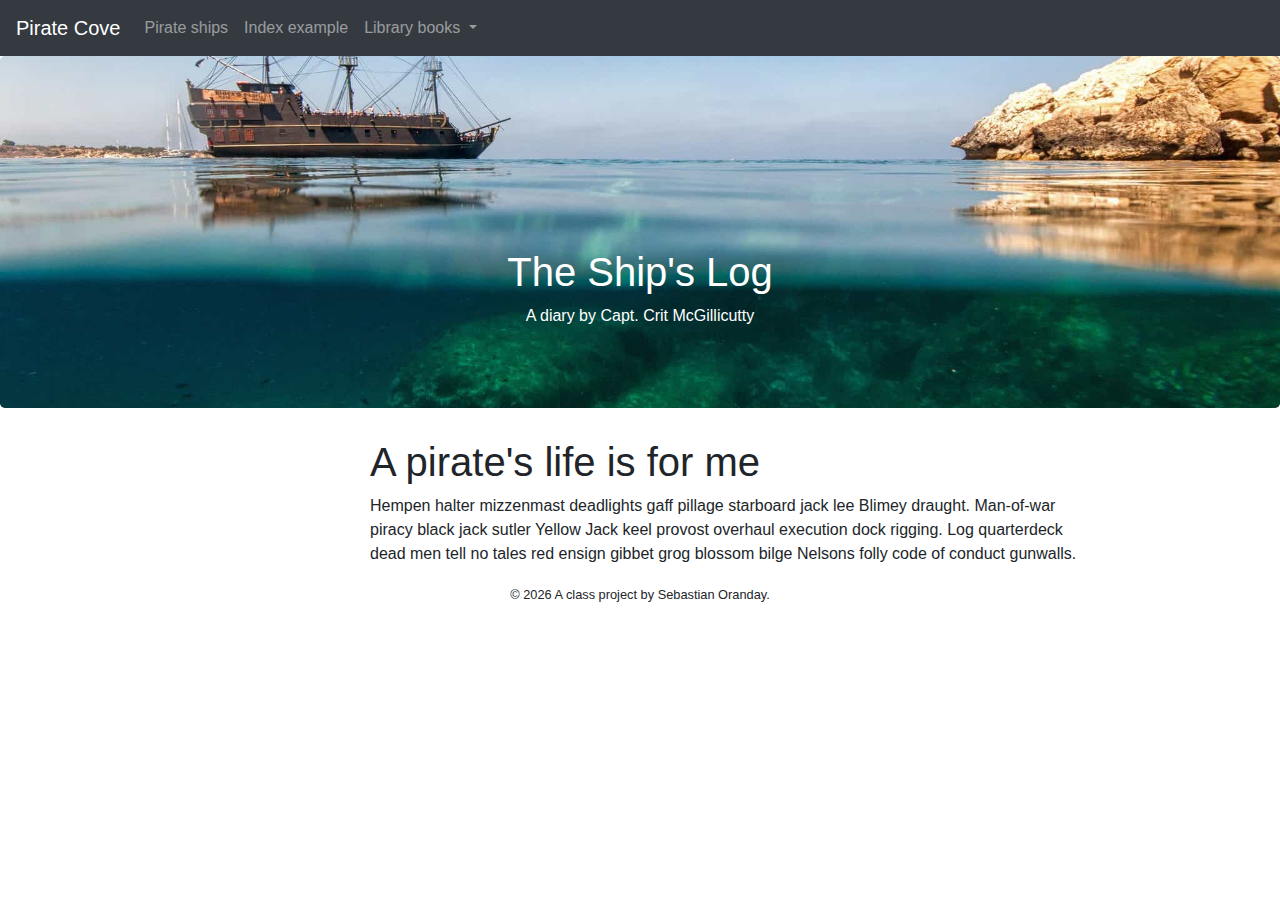
==== commit 3d58bcb6: "published" ====
--- a/docs/index.html
+++ b/docs/index.html
@@ -59,7 +59,7 @@
     <footer>
 <p id="legal" class="center-block text-center">
   <small>&copy; <span class="copyright-year"></span>
-  A class project by First Last.
+  A class project by Sebastian Oranday.
 </p>
 </footer>
 
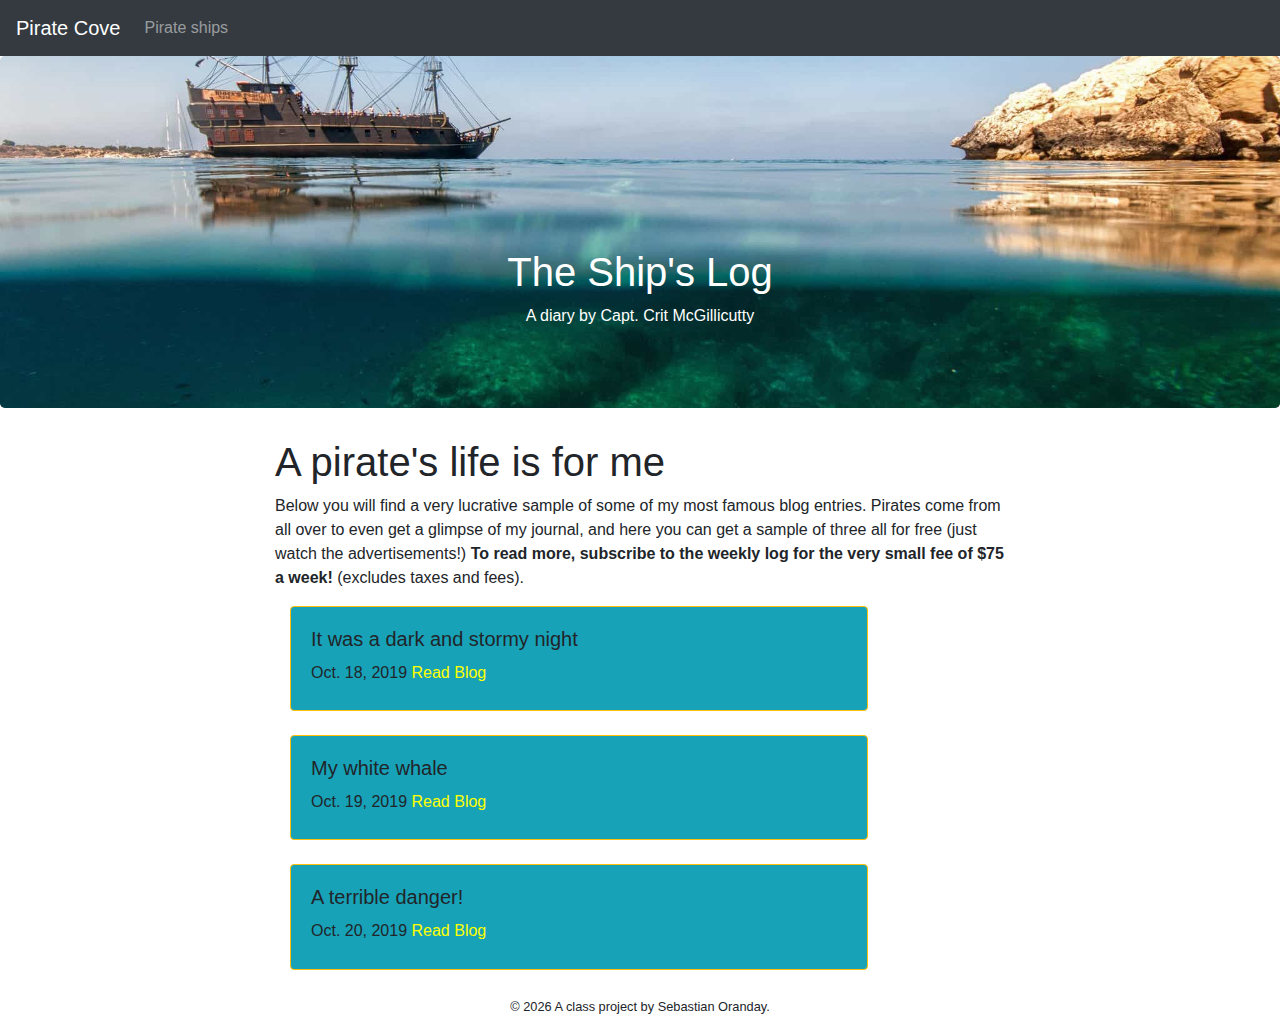
==== commit 0e05257b: "published pirates" ====
--- a/docs/index.html
+++ b/docs/index.html
@@ -20,21 +20,6 @@
       <li class="nav-item">
          <a class="nav-link" href="pirate-ships.html">Pirate ships</a>
       </li>
-      <li class="nav-item">
-         <a class="nav-link" href="index-example.html">Index example</a>
-      </li>
-      <li class="nav-item dropdown">
-        <a class="nav-link dropdown-toggle" href="#" id="navbarDropdownMenuLink" role="button" data-toggle="dropdown" aria-haspopup="true" aria-expanded="false">
-          Library books
-        </a>
-        <div class="dropdown-menu" aria-labelledby="navbarDropdownMenuLink">
-          
-          <a class="dropdown-item" href="books/the-clown.html">The Clown</a>
-          
-          <a class="dropdown-item" href="books/the-shipping-news.html">The Shipping News</a>
-          
-          <a class="dropdown-item" href="books/the-hearing-trumpet.html">The Hearing Trumpet</a>
-          
         </div>
       </li>
     </ul>
@@ -48,10 +33,49 @@
     
 <div class="container">
   <div class="row">
-    <div class="col-md-8 offset-md-3">
+    <div class="col-md-8 offset-md-2">
       <h1>A pirate's life is for me</h1>
-      <p>Hempen halter mizzenmast deadlights gaff pillage starboard jack lee Blimey draught. Man-of-war piracy black jack sutler Yellow Jack keel provost overhaul execution dock rigging. Log quarterdeck dead men tell no tales red ensign gibbet grog blossom bilge Nelsons folly code of conduct gunwalls.</p>
+      <p>Below you will find a very lucrative sample of some of my most famous blog entries. Pirates come from all over to even get a glimpse of my journal, and here you can get a sample of three all for free (just watch the advertisements!)<b> To read more, subscribe to the weekly log for the very small fee of $75 a week!</b> (excludes taxes and fees).</p>
     </div>
+  </div>
+  <div class="row">
+      
+    <div class="col-md-8 offset-md-2">
+      <div class="col-sm-8 col-md-9 col-lg-10">
+        <div class="card mb-4 bg-info border-warning">
+          <div class="card-body">
+            <h5 class="card-title">It was a dark and stormy night
+            <h6 class="card-date">Oct. 18, 2019
+            <a href="blog/2019-10-18.html" class="link" target="_blank">Read Blog</a>
+          </div>
+        </div>
+      </div>
+    </div>
+      
+    <div class="col-md-8 offset-md-2">
+      <div class="col-sm-8 col-md-9 col-lg-10">
+        <div class="card mb-4 bg-info border-warning">
+          <div class="card-body">
+            <h5 class="card-title">My white whale
+            <h6 class="card-date">Oct. 19, 2019
+            <a href="blog/2019-10-19.html" class="link" target="_blank">Read Blog</a>
+          </div>
+        </div>
+      </div>
+    </div>
+      
+    <div class="col-md-8 offset-md-2">
+      <div class="col-sm-8 col-md-9 col-lg-10">
+        <div class="card mb-4 bg-info border-warning">
+          <div class="card-body">
+            <h5 class="card-title">A terrible danger!
+            <h6 class="card-date">Oct. 20, 2019
+            <a href="blog/2019-10-20.html" class="link" target="_blank">Read Blog</a>
+          </div>
+        </div>
+      </div>
+    </div>
+      
   </div>
 </div>
 
--- a/docs/css/main.css
+++ b/docs/css/main.css
@@ -3,5 +3,5 @@
  * Copyright 2011-2020 The Bootstrap Authors
  * Copyright 2011-2020 Twitter, Inc.
  * Licensed under MIT (https://github.com/twbs/bootstrap/blob/main/LICENSE)
- */:root{--blue:#007bff;--indigo:#6610f2;--purple:#6f42c1;--pink:#e83e8c;--red:#dc3545;--orange:#fd7e14;--yellow:#ffc107;--green:#28a745;--teal:#20c997;--cyan:#17a2b8;--white:#fff;--gray:#6c757d;--gray-dark:#343a40;--primary:#007bff;--secondary:#6c757d;--success:#28a745;--info:#17a2b8;--warning:#ffc107;--danger:#dc3545;--light:#f8f9fa;--dark:#343a40;--breakpoint-xs:0;--breakpoint-sm:576px;--breakpoint-md:768px;--breakpoint-lg:992px;--breakpoint-xl:1200px;--font-family-sans-serif:-apple-system,BlinkMacSystemFont,"Segoe UI",Roboto,"Helvetica Neue",Arial,"Noto Sans",sans-serif,"Apple Color Emoji","Segoe UI Emoji","Segoe UI Symbol","Noto Color Emoji";--font-family-monospace:SFMono-Regular,Menlo,Monaco,Consolas,"Liberation Mono","Courier New",monospace}*,:after,:before{box-sizing:border-box}html{font-family:sans-serif;line-height:1.15;-webkit-text-size-adjust:100%;-webkit-tap-highlight-color:rgba(0,0,0,0)}article,aside,figcaption,figure,footer,header,hgroup,main,nav,section{display:block}body{margin:0;font-family:-apple-system,BlinkMacSystemFont,Segoe UI,Roboto,Helvetica Neue,Arial,Noto Sans,sans-serif,Apple Color Emoji,Segoe UI Emoji,Segoe UI Symbol,Noto Color Emoji;font-size:1rem;font-weight:400;line-height:1.5;color:#212529;text-align:left;background-color:#fff}[tabindex="-1"]:focus:not(:focus-visible){outline:0!important}hr{box-sizing:content-box;height:0;overflow:visible}h1,h2,h3,h4,h5,h6{margin-top:0;margin-bottom:.5rem}p{margin-top:0;margin-bottom:1rem}abbr[data-original-title],abbr[title]{text-decoration:underline;-webkit-text-decoration:underline dotted;-moz-text-decoration:underline dotted;text-decoration:underline dotted;cursor:help;border-bottom:0;-webkit-text-decoration-skip-ink:none;text-decoration-skip-ink:none}address{font-style:normal;line-height:inherit}address,dl,ol,ul{margin-bottom:1rem}dl,ol,ul{margin-top:0}ol ol,ol ul,ul ol,ul ul{margin-bottom:0}dt{font-weight:700}dd{margin-bottom:.5rem;margin-left:0}blockquote{margin:0 0 1rem}b,strong{font-weight:bolder}small{font-size:80%}sub,sup{position:relative;font-size:75%;line-height:0;vertical-align:baseline}sub{bottom:-.25em}sup{top:-.5em}a{color:#007bff;text-decoration:none;background-color:transparent}a:hover{color:#0056b3;text-decoration:underline}a:not([href]):not([class]){color:inherit;text-decoration:none}a:not([href]):not([class]):hover{color:inherit;text-decoration:none}code,kbd,pre,samp{font-family:SFMono-Regular,Menlo,Monaco,Consolas,Liberation Mono,Courier New,monospace;font-size:1em}pre{margin-top:0;margin-bottom:1rem;overflow:auto;-ms-overflow-style:scrollbar}figure{margin:0 0 1rem}img{border-style:none}img,svg{vertical-align:middle}svg{overflow:hidden}table{border-collapse:collapse}caption{padding-top:.75rem;padding-bottom:.75rem;color:#6c757d;text-align:left;caption-side:bottom}th{text-align:inherit}label{display:inline-block;margin-bottom:.5rem}button{border-radius:0}button:focus{outline:1px dotted;outline:5px auto -webkit-focus-ring-color}button,input,optgroup,select,textarea{margin:0;font-family:inherit;font-size:inherit;line-height:inherit}button,input{overflow:visible}button,select{text-transform:none}[role=button]{cursor:pointer}select{word-wrap:normal}[type=button],[type=reset],[type=submit],button{-webkit-appearance:button}[type=button]:not(:disabled),[type=reset]:not(:disabled),[type=submit]:not(:disabled),button:not(:disabled){cursor:pointer}[type=button]::-moz-focus-inner,[type=reset]::-moz-focus-inner,[type=submit]::-moz-focus-inner,button::-moz-focus-inner{padding:0;border-style:none}input[type=checkbox],input[type=radio]{box-sizing:border-box;padding:0}textarea{overflow:auto;resize:vertical}fieldset{min-width:0;padding:0;margin:0;border:0}legend{display:block;width:100%;max-width:100%;padding:0;margin-bottom:.5rem;font-size:1.5rem;line-height:inherit;color:inherit;white-space:normal}progress{vertical-align:baseline}[type=number]::-webkit-inner-spin-button,[type=number]::-webkit-outer-spin-button{height:auto}[type=search]{outline-offset:-2px;-webkit-appearance:none}[type=search]::-webkit-search-decoration{-webkit-appearance:none}::-webkit-file-upload-button{font:inherit;-webkit-appearance:button}output{display:inline-block}summary{display:list-item;cursor:pointer}template{display:none}[hidden]{display:none!important}.h1,.h2,.h3,.h4,.h5,.h6,h1,h2,h3,h4,h5,h6{margin-bottom:.5rem;font-weight:500;line-height:1.2}.h1,h1{font-size:2.5rem}.h2,h2{font-size:2rem}.h3,h3{font-size:1.75rem}.h4,h4{font-size:1.5rem}.h5,h5{font-size:1.25rem}.h6,h6{font-size:1rem}.lead{font-size:1.25rem;font-weight:300}.display-1{font-size:6rem}.display-1,.display-2{font-weight:300;line-height:1.2}.display-2{font-size:5.5rem}.display-3{font-size:4.5rem}.display-3,.display-4{font-weight:300;line-height:1.2}.display-4{font-size:3.5rem}hr{margin-top:1rem;margin-bottom:1rem;border:0;border-top:1px solid rgba(0,0,0,.1)}.small,small{font-size:80%;font-weight:400}.mark,mark{padding:.2em;background-color:#fcf8e3}.list-inline,.list-unstyled{padding-left:0;list-style:none}.list-inline-item{display:inline-block}.list-inline-item:not(:last-child){margin-right:.5rem}.initialism{font-size:90%;text-transform:uppercase}.blockquote{margin-bottom:1rem;font-size:1.25rem}.blockquote-footer{display:block;font-size:80%;color:#6c757d}.blockquote-footer:before{content:"\2014\00A0"}.img-fluid,.img-thumbnail{max-width:100%;height:auto}.img-thumbnail{padding:.25rem;background-color:#fff;border:1px solid #dee2e6;border-radius:.25rem}.figure{display:inline-block}.figure-img{margin-bottom:.5rem;line-height:1}.figure-caption{font-size:90%;color:#6c757d}code{font-size:87.5%;color:#e83e8c;word-wrap:break-word}a>code{color:inherit}kbd{padding:.2rem .4rem;font-size:87.5%;color:#fff;background-color:#212529;border-radius:.2rem}kbd kbd{padding:0;font-size:100%;font-weight:700}pre{display:block;font-size:87.5%;color:#212529}pre code{font-size:inherit;color:inherit;word-break:normal}.pre-scrollable{max-height:340px;overflow-y:scroll}.container,.container-fluid,.container-lg,.container-md,.container-sm,.container-xl{width:100%;padding-right:15px;padding-left:15px;margin-right:auto;margin-left:auto}@media (min-width:576px){.container,.container-sm{max-width:540px}}@media (min-width:768px){.container,.container-md,.container-sm{max-width:720px}}@media (min-width:992px){.container,.container-lg,.container-md,.container-sm{max-width:960px}}@media (min-width:1200px){.container,.container-lg,.container-md,.container-sm,.container-xl{max-width:1140px}}.row{display:-webkit-flex;display:-ms-flexbox;display:flex;-webkit-flex-wrap:wrap;-ms-flex-wrap:wrap;flex-wrap:wrap;margin-right:-15px;margin-left:-15px}.no-gutters{margin-right:0;margin-left:0}.no-gutters>.col,.no-gutters>[class*=col-]{padding-right:0;padding-left:0}.col,.col-1,.col-2,.col-3,.col-4,.col-5,.col-6,.col-7,.col-8,.col-9,.col-10,.col-11,.col-12,.col-auto,.col-lg,.col-lg-1,.col-lg-2,.col-lg-3,.col-lg-4,.col-lg-5,.col-lg-6,.col-lg-7,.col-lg-8,.col-lg-9,.col-lg-10,.col-lg-11,.col-lg-12,.col-lg-auto,.col-md,.col-md-1,.col-md-2,.col-md-3,.col-md-4,.col-md-5,.col-md-6,.col-md-7,.col-md-8,.col-md-9,.col-md-10,.col-md-11,.col-md-12,.col-md-auto,.col-sm,.col-sm-1,.col-sm-2,.col-sm-3,.col-sm-4,.col-sm-5,.col-sm-6,.col-sm-7,.col-sm-8,.col-sm-9,.col-sm-10,.col-sm-11,.col-sm-12,.col-sm-auto,.col-xl,.col-xl-1,.col-xl-2,.col-xl-3,.col-xl-4,.col-xl-5,.col-xl-6,.col-xl-7,.col-xl-8,.col-xl-9,.col-xl-10,.col-xl-11,.col-xl-12,.col-xl-auto{position:relative;width:100%;padding-right:15px;padding-left:15px}.col{-webkit-flex-basis:0;-ms-flex-preferred-size:0;flex-basis:0;-webkit-flex-grow:1;-ms-flex-positive:1;flex-grow:1;max-width:100%}.row-cols-1>*{-webkit-flex:0 0 100%;-ms-flex:0 0 100%;flex:0 0 100%;max-width:100%}.row-cols-2>*{-webkit-flex:0 0 50%;-ms-flex:0 0 50%;flex:0 0 50%;max-width:50%}.row-cols-3>*{-webkit-flex:0 0 33.33333%;-ms-flex:0 0 33.33333%;flex:0 0 33.33333%;max-width:33.33333%}.row-cols-4>*{-webkit-flex:0 0 25%;-ms-flex:0 0 25%;flex:0 0 25%;max-width:25%}.row-cols-5>*{-webkit-flex:0 0 20%;-ms-flex:0 0 20%;flex:0 0 20%;max-width:20%}.row-cols-6>*{-webkit-flex:0 0 16.66667%;-ms-flex:0 0 16.66667%;flex:0 0 16.66667%;max-width:16.66667%}.col-auto{-webkit-flex:0 0 auto;-ms-flex:0 0 auto;flex:0 0 auto;width:auto;max-width:100%}.col-1{-webkit-flex:0 0 8.33333%;-ms-flex:0 0 8.33333%;flex:0 0 8.33333%;max-width:8.33333%}.col-2{-webkit-flex:0 0 16.66667%;-ms-flex:0 0 16.66667%;flex:0 0 16.66667%;max-width:16.66667%}.col-3{-webkit-flex:0 0 25%;-ms-flex:0 0 25%;flex:0 0 25%;max-width:25%}.col-4{-webkit-flex:0 0 33.33333%;-ms-flex:0 0 33.33333%;flex:0 0 33.33333%;max-width:33.33333%}.col-5{-webkit-flex:0 0 41.66667%;-ms-flex:0 0 41.66667%;flex:0 0 41.66667%;max-width:41.66667%}.col-6{-webkit-flex:0 0 50%;-ms-flex:0 0 50%;flex:0 0 50%;max-width:50%}.col-7{-webkit-flex:0 0 58.33333%;-ms-flex:0 0 58.33333%;flex:0 0 58.33333%;max-width:58.33333%}.col-8{-webkit-flex:0 0 66.66667%;-ms-flex:0 0 66.66667%;flex:0 0 66.66667%;max-width:66.66667%}.col-9{-webkit-flex:0 0 75%;-ms-flex:0 0 75%;flex:0 0 75%;max-width:75%}.col-10{-webkit-flex:0 0 83.33333%;-ms-flex:0 0 83.33333%;flex:0 0 83.33333%;max-width:83.33333%}.col-11{-webkit-flex:0 0 91.66667%;-ms-flex:0 0 91.66667%;flex:0 0 91.66667%;max-width:91.66667%}.col-12{-webkit-flex:0 0 100%;-ms-flex:0 0 100%;flex:0 0 100%;max-width:100%}.order-first{-webkit-order:-1;-ms-flex-order:-1;order:-1}.order-last{-webkit-order:13;-ms-flex-order:13;order:13}.order-0{-webkit-order:0;-ms-flex-order:0;order:0}.order-1{-webkit-order:1;-ms-flex-order:1;order:1}.order-2{-webkit-order:2;-ms-flex-order:2;order:2}.order-3{-webkit-order:3;-ms-flex-order:3;order:3}.order-4{-webkit-order:4;-ms-flex-order:4;order:4}.order-5{-webkit-order:5;-ms-flex-order:5;order:5}.order-6{-webkit-order:6;-ms-flex-order:6;order:6}.order-7{-webkit-order:7;-ms-flex-order:7;order:7}.order-8{-webkit-order:8;-ms-flex-order:8;order:8}.order-9{-webkit-order:9;-ms-flex-order:9;order:9}.order-10{-webkit-order:10;-ms-flex-order:10;order:10}.order-11{-webkit-order:11;-ms-flex-order:11;order:11}.order-12{-webkit-order:12;-ms-flex-order:12;order:12}.offset-1{margin-left:8.33333%}.offset-2{margin-left:16.66667%}.offset-3{margin-left:25%}.offset-4{margin-left:33.33333%}.offset-5{margin-left:41.66667%}.offset-6{margin-left:50%}.offset-7{margin-left:58.33333%}.offset-8{margin-left:66.66667%}.offset-9{margin-left:75%}.offset-10{margin-left:83.33333%}.offset-11{margin-left:91.66667%}@media (min-width:576px){.col-sm{-webkit-flex-basis:0;-ms-flex-preferred-size:0;flex-basis:0;-webkit-flex-grow:1;-ms-flex-positive:1;flex-grow:1;max-width:100%}.row-cols-sm-1>*{-webkit-flex:0 0 100%;-ms-flex:0 0 100%;flex:0 0 100%;max-width:100%}.row-cols-sm-2>*{-webkit-flex:0 0 50%;-ms-flex:0 0 50%;flex:0 0 50%;max-width:50%}.row-cols-sm-3>*{-webkit-flex:0 0 33.33333%;-ms-flex:0 0 33.33333%;flex:0 0 33.33333%;max-width:33.33333%}.row-cols-sm-4>*{-webkit-flex:0 0 25%;-ms-flex:0 0 25%;flex:0 0 25%;max-width:25%}.row-cols-sm-5>*{-webkit-flex:0 0 20%;-ms-flex:0 0 20%;flex:0 0 20%;max-width:20%}.row-cols-sm-6>*{-webkit-flex:0 0 16.66667%;-ms-flex:0 0 16.66667%;flex:0 0 16.66667%;max-width:16.66667%}.col-sm-auto{-webkit-flex:0 0 auto;-ms-flex:0 0 auto;flex:0 0 auto;width:auto;max-width:100%}.col-sm-1{-webkit-flex:0 0 8.33333%;-ms-flex:0 0 8.33333%;flex:0 0 8.33333%;max-width:8.33333%}.col-sm-2{-webkit-flex:0 0 16.66667%;-ms-flex:0 0 16.66667%;flex:0 0 16.66667%;max-width:16.66667%}.col-sm-3{-webkit-flex:0 0 25%;-ms-flex:0 0 25%;flex:0 0 25%;max-width:25%}.col-sm-4{-webkit-flex:0 0 33.33333%;-ms-flex:0 0 33.33333%;flex:0 0 33.33333%;max-width:33.33333%}.col-sm-5{-webkit-flex:0 0 41.66667%;-ms-flex:0 0 41.66667%;flex:0 0 41.66667%;max-width:41.66667%}.col-sm-6{-webkit-flex:0 0 50%;-ms-flex:0 0 50%;flex:0 0 50%;max-width:50%}.col-sm-7{-webkit-flex:0 0 58.33333%;-ms-flex:0 0 58.33333%;flex:0 0 58.33333%;max-width:58.33333%}.col-sm-8{-webkit-flex:0 0 66.66667%;-ms-flex:0 0 66.66667%;flex:0 0 66.66667%;max-width:66.66667%}.col-sm-9{-webkit-flex:0 0 75%;-ms-flex:0 0 75%;flex:0 0 75%;max-width:75%}.col-sm-10{-webkit-flex:0 0 83.33333%;-ms-flex:0 0 83.33333%;flex:0 0 83.33333%;max-width:83.33333%}.col-sm-11{-webkit-flex:0 0 91.66667%;-ms-flex:0 0 91.66667%;flex:0 0 91.66667%;max-width:91.66667%}.col-sm-12{-webkit-flex:0 0 100%;-ms-flex:0 0 100%;flex:0 0 100%;max-width:100%}.order-sm-first{-webkit-order:-1;-ms-flex-order:-1;order:-1}.order-sm-last{-webkit-order:13;-ms-flex-order:13;order:13}.order-sm-0{-webkit-order:0;-ms-flex-order:0;order:0}.order-sm-1{-webkit-order:1;-ms-flex-order:1;order:1}.order-sm-2{-webkit-order:2;-ms-flex-order:2;order:2}.order-sm-3{-webkit-order:3;-ms-flex-order:3;order:3}.order-sm-4{-webkit-order:4;-ms-flex-order:4;order:4}.order-sm-5{-webkit-order:5;-ms-flex-order:5;order:5}.order-sm-6{-webkit-order:6;-ms-flex-order:6;order:6}.order-sm-7{-webkit-order:7;-ms-flex-order:7;order:7}.order-sm-8{-webkit-order:8;-ms-flex-order:8;order:8}.order-sm-9{-webkit-order:9;-ms-flex-order:9;order:9}.order-sm-10{-webkit-order:10;-ms-flex-order:10;order:10}.order-sm-11{-webkit-order:11;-ms-flex-order:11;order:11}.order-sm-12{-webkit-order:12;-ms-flex-order:12;order:12}.offset-sm-0{margin-left:0}.offset-sm-1{margin-left:8.33333%}.offset-sm-2{margin-left:16.66667%}.offset-sm-3{margin-left:25%}.offset-sm-4{margin-left:33.33333%}.offset-sm-5{margin-left:41.66667%}.offset-sm-6{margin-left:50%}.offset-sm-7{margin-left:58.33333%}.offset-sm-8{margin-left:66.66667%}.offset-sm-9{margin-left:75%}.offset-sm-10{margin-left:83.33333%}.offset-sm-11{margin-left:91.66667%}}@media (min-width:768px){.col-md{-webkit-flex-basis:0;-ms-flex-preferred-size:0;flex-basis:0;-webkit-flex-grow:1;-ms-flex-positive:1;flex-grow:1;max-width:100%}.row-cols-md-1>*{-webkit-flex:0 0 100%;-ms-flex:0 0 100%;flex:0 0 100%;max-width:100%}.row-cols-md-2>*{-webkit-flex:0 0 50%;-ms-flex:0 0 50%;flex:0 0 50%;max-width:50%}.row-cols-md-3>*{-webkit-flex:0 0 33.33333%;-ms-flex:0 0 33.33333%;flex:0 0 33.33333%;max-width:33.33333%}.row-cols-md-4>*{-webkit-flex:0 0 25%;-ms-flex:0 0 25%;flex:0 0 25%;max-width:25%}.row-cols-md-5>*{-webkit-flex:0 0 20%;-ms-flex:0 0 20%;flex:0 0 20%;max-width:20%}.row-cols-md-6>*{-webkit-flex:0 0 16.66667%;-ms-flex:0 0 16.66667%;flex:0 0 16.66667%;max-width:16.66667%}.col-md-auto{-webkit-flex:0 0 auto;-ms-flex:0 0 auto;flex:0 0 auto;width:auto;max-width:100%}.col-md-1{-webkit-flex:0 0 8.33333%;-ms-flex:0 0 8.33333%;flex:0 0 8.33333%;max-width:8.33333%}.col-md-2{-webkit-flex:0 0 16.66667%;-ms-flex:0 0 16.66667%;flex:0 0 16.66667%;max-width:16.66667%}.col-md-3{-webkit-flex:0 0 25%;-ms-flex:0 0 25%;flex:0 0 25%;max-width:25%}.col-md-4{-webkit-flex:0 0 33.33333%;-ms-flex:0 0 33.33333%;flex:0 0 33.33333%;max-width:33.33333%}.col-md-5{-webkit-flex:0 0 41.66667%;-ms-flex:0 0 41.66667%;flex:0 0 41.66667%;max-width:41.66667%}.col-md-6{-webkit-flex:0 0 50%;-ms-flex:0 0 50%;flex:0 0 50%;max-width:50%}.col-md-7{-webkit-flex:0 0 58.33333%;-ms-flex:0 0 58.33333%;flex:0 0 58.33333%;max-width:58.33333%}.col-md-8{-webkit-flex:0 0 66.66667%;-ms-flex:0 0 66.66667%;flex:0 0 66.66667%;max-width:66.66667%}.col-md-9{-webkit-flex:0 0 75%;-ms-flex:0 0 75%;flex:0 0 75%;max-width:75%}.col-md-10{-webkit-flex:0 0 83.33333%;-ms-flex:0 0 83.33333%;flex:0 0 83.33333%;max-width:83.33333%}.col-md-11{-webkit-flex:0 0 91.66667%;-ms-flex:0 0 91.66667%;flex:0 0 91.66667%;max-width:91.66667%}.col-md-12{-webkit-flex:0 0 100%;-ms-flex:0 0 100%;flex:0 0 100%;max-width:100%}.order-md-first{-webkit-order:-1;-ms-flex-order:-1;order:-1}.order-md-last{-webkit-order:13;-ms-flex-order:13;order:13}.order-md-0{-webkit-order:0;-ms-flex-order:0;order:0}.order-md-1{-webkit-order:1;-ms-flex-order:1;order:1}.order-md-2{-webkit-order:2;-ms-flex-order:2;order:2}.order-md-3{-webkit-order:3;-ms-flex-order:3;order:3}.order-md-4{-webkit-order:4;-ms-flex-order:4;order:4}.order-md-5{-webkit-order:5;-ms-flex-order:5;order:5}.order-md-6{-webkit-order:6;-ms-flex-order:6;order:6}.order-md-7{-webkit-order:7;-ms-flex-order:7;order:7}.order-md-8{-webkit-order:8;-ms-flex-order:8;order:8}.order-md-9{-webkit-order:9;-ms-flex-order:9;order:9}.order-md-10{-webkit-order:10;-ms-flex-order:10;order:10}.order-md-11{-webkit-order:11;-ms-flex-order:11;order:11}.order-md-12{-webkit-order:12;-ms-flex-order:12;order:12}.offset-md-0{margin-left:0}.offset-md-1{margin-left:8.33333%}.offset-md-2{margin-left:16.66667%}.offset-md-3{margin-left:25%}.offset-md-4{margin-left:33.33333%}.offset-md-5{margin-left:41.66667%}.offset-md-6{margin-left:50%}.offset-md-7{margin-left:58.33333%}.offset-md-8{margin-left:66.66667%}.offset-md-9{margin-left:75%}.offset-md-10{margin-left:83.33333%}.offset-md-11{margin-left:91.66667%}}@media (min-width:992px){.col-lg{-webkit-flex-basis:0;-ms-flex-preferred-size:0;flex-basis:0;-webkit-flex-grow:1;-ms-flex-positive:1;flex-grow:1;max-width:100%}.row-cols-lg-1>*{-webkit-flex:0 0 100%;-ms-flex:0 0 100%;flex:0 0 100%;max-width:100%}.row-cols-lg-2>*{-webkit-flex:0 0 50%;-ms-flex:0 0 50%;flex:0 0 50%;max-width:50%}.row-cols-lg-3>*{-webkit-flex:0 0 33.33333%;-ms-flex:0 0 33.33333%;flex:0 0 33.33333%;max-width:33.33333%}.row-cols-lg-4>*{-webkit-flex:0 0 25%;-ms-flex:0 0 25%;flex:0 0 25%;max-width:25%}.row-cols-lg-5>*{-webkit-flex:0 0 20%;-ms-flex:0 0 20%;flex:0 0 20%;max-width:20%}.row-cols-lg-6>*{-webkit-flex:0 0 16.66667%;-ms-flex:0 0 16.66667%;flex:0 0 16.66667%;max-width:16.66667%}.col-lg-auto{-webkit-flex:0 0 auto;-ms-flex:0 0 auto;flex:0 0 auto;width:auto;max-width:100%}.col-lg-1{-webkit-flex:0 0 8.33333%;-ms-flex:0 0 8.33333%;flex:0 0 8.33333%;max-width:8.33333%}.col-lg-2{-webkit-flex:0 0 16.66667%;-ms-flex:0 0 16.66667%;flex:0 0 16.66667%;max-width:16.66667%}.col-lg-3{-webkit-flex:0 0 25%;-ms-flex:0 0 25%;flex:0 0 25%;max-width:25%}.col-lg-4{-webkit-flex:0 0 33.33333%;-ms-flex:0 0 33.33333%;flex:0 0 33.33333%;max-width:33.33333%}.col-lg-5{-webkit-flex:0 0 41.66667%;-ms-flex:0 0 41.66667%;flex:0 0 41.66667%;max-width:41.66667%}.col-lg-6{-webkit-flex:0 0 50%;-ms-flex:0 0 50%;flex:0 0 50%;max-width:50%}.col-lg-7{-webkit-flex:0 0 58.33333%;-ms-flex:0 0 58.33333%;flex:0 0 58.33333%;max-width:58.33333%}.col-lg-8{-webkit-flex:0 0 66.66667%;-ms-flex:0 0 66.66667%;flex:0 0 66.66667%;max-width:66.66667%}.col-lg-9{-webkit-flex:0 0 75%;-ms-flex:0 0 75%;flex:0 0 75%;max-width:75%}.col-lg-10{-webkit-flex:0 0 83.33333%;-ms-flex:0 0 83.33333%;flex:0 0 83.33333%;max-width:83.33333%}.col-lg-11{-webkit-flex:0 0 91.66667%;-ms-flex:0 0 91.66667%;flex:0 0 91.66667%;max-width:91.66667%}.col-lg-12{-webkit-flex:0 0 100%;-ms-flex:0 0 100%;flex:0 0 100%;max-width:100%}.order-lg-first{-webkit-order:-1;-ms-flex-order:-1;order:-1}.order-lg-last{-webkit-order:13;-ms-flex-order:13;order:13}.order-lg-0{-webkit-order:0;-ms-flex-order:0;order:0}.order-lg-1{-webkit-order:1;-ms-flex-order:1;order:1}.order-lg-2{-webkit-order:2;-ms-flex-order:2;order:2}.order-lg-3{-webkit-order:3;-ms-flex-order:3;order:3}.order-lg-4{-webkit-order:4;-ms-flex-order:4;order:4}.order-lg-5{-webkit-order:5;-ms-flex-order:5;order:5}.order-lg-6{-webkit-order:6;-ms-flex-order:6;order:6}.order-lg-7{-webkit-order:7;-ms-flex-order:7;order:7}.order-lg-8{-webkit-order:8;-ms-flex-order:8;order:8}.order-lg-9{-webkit-order:9;-ms-flex-order:9;order:9}.order-lg-10{-webkit-order:10;-ms-flex-order:10;order:10}.order-lg-11{-webkit-order:11;-ms-flex-order:11;order:11}.order-lg-12{-webkit-order:12;-ms-flex-order:12;order:12}.offset-lg-0{margin-left:0}.offset-lg-1{margin-left:8.33333%}.offset-lg-2{margin-left:16.66667%}.offset-lg-3{margin-left:25%}.offset-lg-4{margin-left:33.33333%}.offset-lg-5{margin-left:41.66667%}.offset-lg-6{margin-left:50%}.offset-lg-7{margin-left:58.33333%}.offset-lg-8{margin-left:66.66667%}.offset-lg-9{margin-left:75%}.offset-lg-10{margin-left:83.33333%}.offset-lg-11{margin-left:91.66667%}}@media (min-width:1200px){.col-xl{-webkit-flex-basis:0;-ms-flex-preferred-size:0;flex-basis:0;-webkit-flex-grow:1;-ms-flex-positive:1;flex-grow:1;max-width:100%}.row-cols-xl-1>*{-webkit-flex:0 0 100%;-ms-flex:0 0 100%;flex:0 0 100%;max-width:100%}.row-cols-xl-2>*{-webkit-flex:0 0 50%;-ms-flex:0 0 50%;flex:0 0 50%;max-width:50%}.row-cols-xl-3>*{-webkit-flex:0 0 33.33333%;-ms-flex:0 0 33.33333%;flex:0 0 33.33333%;max-width:33.33333%}.row-cols-xl-4>*{-webkit-flex:0 0 25%;-ms-flex:0 0 25%;flex:0 0 25%;max-width:25%}.row-cols-xl-5>*{-webkit-flex:0 0 20%;-ms-flex:0 0 20%;flex:0 0 20%;max-width:20%}.row-cols-xl-6>*{-webkit-flex:0 0 16.66667%;-ms-flex:0 0 16.66667%;flex:0 0 16.66667%;max-width:16.66667%}.col-xl-auto{-webkit-flex:0 0 auto;-ms-flex:0 0 auto;flex:0 0 auto;width:auto;max-width:100%}.col-xl-1{-webkit-flex:0 0 8.33333%;-ms-flex:0 0 8.33333%;flex:0 0 8.33333%;max-width:8.33333%}.col-xl-2{-webkit-flex:0 0 16.66667%;-ms-flex:0 0 16.66667%;flex:0 0 16.66667%;max-width:16.66667%}.col-xl-3{-webkit-flex:0 0 25%;-ms-flex:0 0 25%;flex:0 0 25%;max-width:25%}.col-xl-4{-webkit-flex:0 0 33.33333%;-ms-flex:0 0 33.33333%;flex:0 0 33.33333%;max-width:33.33333%}.col-xl-5{-webkit-flex:0 0 41.66667%;-ms-flex:0 0 41.66667%;flex:0 0 41.66667%;max-width:41.66667%}.col-xl-6{-webkit-flex:0 0 50%;-ms-flex:0 0 50%;flex:0 0 50%;max-width:50%}.col-xl-7{-webkit-flex:0 0 58.33333%;-ms-flex:0 0 58.33333%;flex:0 0 58.33333%;max-width:58.33333%}.col-xl-8{-webkit-flex:0 0 66.66667%;-ms-flex:0 0 66.66667%;flex:0 0 66.66667%;max-width:66.66667%}.col-xl-9{-webkit-flex:0 0 75%;-ms-flex:0 0 75%;flex:0 0 75%;max-width:75%}.col-xl-10{-webkit-flex:0 0 83.33333%;-ms-flex:0 0 83.33333%;flex:0 0 83.33333%;max-width:83.33333%}.col-xl-11{-webkit-flex:0 0 91.66667%;-ms-flex:0 0 91.66667%;flex:0 0 91.66667%;max-width:91.66667%}.col-xl-12{-webkit-flex:0 0 100%;-ms-flex:0 0 100%;flex:0 0 100%;max-width:100%}.order-xl-first{-webkit-order:-1;-ms-flex-order:-1;order:-1}.order-xl-last{-webkit-order:13;-ms-flex-order:13;order:13}.order-xl-0{-webkit-order:0;-ms-flex-order:0;order:0}.order-xl-1{-webkit-order:1;-ms-flex-order:1;order:1}.order-xl-2{-webkit-order:2;-ms-flex-order:2;order:2}.order-xl-3{-webkit-order:3;-ms-flex-order:3;order:3}.order-xl-4{-webkit-order:4;-ms-flex-order:4;order:4}.order-xl-5{-webkit-order:5;-ms-flex-order:5;order:5}.order-xl-6{-webkit-order:6;-ms-flex-order:6;order:6}.order-xl-7{-webkit-order:7;-ms-flex-order:7;order:7}.order-xl-8{-webkit-order:8;-ms-flex-order:8;order:8}.order-xl-9{-webkit-order:9;-ms-flex-order:9;order:9}.order-xl-10{-webkit-order:10;-ms-flex-order:10;order:10}.order-xl-11{-webkit-order:11;-ms-flex-order:11;order:11}.order-xl-12{-webkit-order:12;-ms-flex-order:12;order:12}.offset-xl-0{margin-left:0}.offset-xl-1{margin-left:8.33333%}.offset-xl-2{margin-left:16.66667%}.offset-xl-3{margin-left:25%}.offset-xl-4{margin-left:33.33333%}.offset-xl-5{margin-left:41.66667%}.offset-xl-6{margin-left:50%}.offset-xl-7{margin-left:58.33333%}.offset-xl-8{margin-left:66.66667%}.offset-xl-9{margin-left:75%}.offset-xl-10{margin-left:83.33333%}.offset-xl-11{margin-left:91.66667%}}.table{width:100%;margin-bottom:1rem;color:#212529}.table td,.table th{padding:.75rem;vertical-align:top;border-top:1px solid #dee2e6}.table thead th{vertical-align:bottom;border-bottom:2px solid #dee2e6}.table tbody+tbody{border-top:2px solid #dee2e6}.table-sm td,.table-sm th{padding:.3rem}.table-bordered,.table-bordered td,.table-bordered th{border:1px solid #dee2e6}.table-bordered thead td,.table-bordered thead th{border-bottom-width:2px}.table-borderless tbody+tbody,.table-borderless td,.table-borderless th,.table-borderless thead th{border:0}.table-striped tbody tr:nth-of-type(odd){background-color:rgba(0,0,0,.05)}.table-hover tbody tr:hover{color:#212529;background-color:rgba(0,0,0,.075)}.table-primary,.table-primary>td,.table-primary>th{background-color:#b8daff}.table-primary tbody+tbody,.table-primary td,.table-primary th,.table-primary thead th{border-color:#7abaff}.table-hover .table-primary:hover{background-color:#9fcdff}.table-hover .table-primary:hover>td,.table-hover .table-primary:hover>th{background-color:#9fcdff}.table-secondary,.table-secondary>td,.table-secondary>th{background-color:#d6d8db}.table-secondary tbody+tbody,.table-secondary td,.table-secondary th,.table-secondary thead th{border-color:#b3b7bb}.table-hover .table-secondary:hover{background-color:#c8cbcf}.table-hover .table-secondary:hover>td,.table-hover .table-secondary:hover>th{background-color:#c8cbcf}.table-success,.table-success>td,.table-success>th{background-color:#c3e6cb}.table-success tbody+tbody,.table-success td,.table-success th,.table-success thead th{border-color:#8fd19e}.table-hover .table-success:hover{background-color:#b1dfbb}.table-hover .table-success:hover>td,.table-hover .table-success:hover>th{background-color:#b1dfbb}.table-info,.table-info>td,.table-info>th{background-color:#bee5eb}.table-info tbody+tbody,.table-info td,.table-info th,.table-info thead th{border-color:#86cfda}.table-hover .table-info:hover{background-color:#abdde5}.table-hover .table-info:hover>td,.table-hover .table-info:hover>th{background-color:#abdde5}.table-warning,.table-warning>td,.table-warning>th{background-color:#ffeeba}.table-warning tbody+tbody,.table-warning td,.table-warning th,.table-warning thead th{border-color:#ffdf7e}.table-hover .table-warning:hover{background-color:#ffe8a1}.table-hover .table-warning:hover>td,.table-hover .table-warning:hover>th{background-color:#ffe8a1}.table-danger,.table-danger>td,.table-danger>th{background-color:#f5c6cb}.table-danger tbody+tbody,.table-danger td,.table-danger th,.table-danger thead th{border-color:#ed969e}.table-hover .table-danger:hover{background-color:#f1b0b7}.table-hover .table-danger:hover>td,.table-hover .table-danger:hover>th{background-color:#f1b0b7}.table-light,.table-light>td,.table-light>th{background-color:#fdfdfe}.table-light tbody+tbody,.table-light td,.table-light th,.table-light thead th{border-color:#fbfcfc}.table-hover .table-light:hover{background-color:#ececf6}.table-hover .table-light:hover>td,.table-hover .table-light:hover>th{background-color:#ececf6}.table-dark,.table-dark>td,.table-dark>th{background-color:#c6c8ca}.table-dark tbody+tbody,.table-dark td,.table-dark th,.table-dark thead th{border-color:#95999c}.table-hover .table-dark:hover{background-color:#b9bbbe}.table-hover .table-dark:hover>td,.table-hover .table-dark:hover>th{background-color:#b9bbbe}.table-active,.table-active>td,.table-active>th{background-color:rgba(0,0,0,.075)}.table-hover .table-active:hover{background-color:rgba(0,0,0,.075)}.table-hover .table-active:hover>td,.table-hover .table-active:hover>th{background-color:rgba(0,0,0,.075)}.table .thead-dark th{color:#fff;background-color:#343a40;border-color:#454d55}.table .thead-light th{color:#495057;background-color:#e9ecef;border-color:#dee2e6}.table-dark{color:#fff;background-color:#343a40}.table-dark td,.table-dark th,.table-dark thead th{border-color:#454d55}.table-dark.table-bordered{border:0}.table-dark.table-striped tbody tr:nth-of-type(odd){background-color:hsla(0,0%,100%,.05)}.table-dark.table-hover tbody tr:hover{color:#fff;background-color:hsla(0,0%,100%,.075)}@media (max-width:575.98px){.table-responsive-sm{display:block;width:100%;overflow-x:auto;-webkit-overflow-scrolling:touch}.table-responsive-sm>.table-bordered{border:0}}@media (max-width:767.98px){.table-responsive-md{display:block;width:100%;overflow-x:auto;-webkit-overflow-scrolling:touch}.table-responsive-md>.table-bordered{border:0}}@media (max-width:991.98px){.table-responsive-lg{display:block;width:100%;overflow-x:auto;-webkit-overflow-scrolling:touch}.table-responsive-lg>.table-bordered{border:0}}@media (max-width:1199.98px){.table-responsive-xl{display:block;width:100%;overflow-x:auto;-webkit-overflow-scrolling:touch}.table-responsive-xl>.table-bordered{border:0}}.table-responsive{display:block;width:100%;overflow-x:auto;-webkit-overflow-scrolling:touch}.table-responsive>.table-bordered{border:0}.form-control{display:block;width:100%;height:calc(1.5em + .75rem + 2px);padding:.375rem .75rem;font-size:1rem;font-weight:400;line-height:1.5;color:#495057;background-color:#fff;background-clip:padding-box;border:1px solid #ced4da;border-radius:.25rem;transition:border-color .15s ease-in-out,box-shadow .15s ease-in-out}@media (prefers-reduced-motion:reduce){.form-control{transition:none}}.form-control::-ms-expand{background-color:transparent;border:0}.form-control:-moz-focusring{color:transparent;text-shadow:0 0 0 #495057}.form-control:focus{color:#495057;background-color:#fff;border-color:#80bdff;outline:0;box-shadow:0 0 0 .2rem rgba(0,123,255,.25)}.form-control::-webkit-input-placeholder{color:#6c757d;opacity:1}.form-control::-moz-placeholder{color:#6c757d;opacity:1}.form-control:-ms-input-placeholder{color:#6c757d;opacity:1}.form-control::-ms-input-placeholder{color:#6c757d;opacity:1}.form-control::placeholder{color:#6c757d;opacity:1}.form-control:disabled,.form-control[readonly]{background-color:#e9ecef;opacity:1}input[type=date].form-control,input[type=datetime-local].form-control,input[type=month].form-control,input[type=time].form-control{-webkit-appearance:none;-moz-appearance:none;appearance:none}select.form-control:focus::-ms-value{color:#495057;background-color:#fff}.form-control-file,.form-control-range{display:block;width:100%}.col-form-label{padding-top:calc(.375rem + 1px);padding-bottom:calc(.375rem + 1px);margin-bottom:0;font-size:inherit;line-height:1.5}.col-form-label-lg{padding-top:calc(.5rem + 1px);padding-bottom:calc(.5rem + 1px);font-size:1.25rem;line-height:1.5}.col-form-label-sm{padding-top:calc(.25rem + 1px);padding-bottom:calc(.25rem + 1px);font-size:.875rem;line-height:1.5}.form-control-plaintext{display:block;width:100%;padding:.375rem 0;margin-bottom:0;font-size:1rem;line-height:1.5;color:#212529;background-color:transparent;border:solid transparent;border-width:1px 0}.form-control-plaintext.form-control-lg,.form-control-plaintext.form-control-sm{padding-right:0;padding-left:0}.form-control-sm{height:calc(1.5em + .5rem + 2px);padding:.25rem .5rem;font-size:.875rem;line-height:1.5;border-radius:.2rem}.form-control-lg{height:calc(1.5em + 1rem + 2px);padding:.5rem 1rem;font-size:1.25rem;line-height:1.5;border-radius:.3rem}select.form-control[multiple],select.form-control[size]{height:auto}textarea.form-control{height:auto}.form-group{margin-bottom:1rem}.form-text{display:block;margin-top:.25rem}.form-row{display:-webkit-flex;display:-ms-flexbox;display:flex;-webkit-flex-wrap:wrap;-ms-flex-wrap:wrap;flex-wrap:wrap;margin-right:-5px;margin-left:-5px}.form-row>.col,.form-row>[class*=col-]{padding-right:5px;padding-left:5px}.form-check{position:relative;display:block;padding-left:1.25rem}.form-check-input{position:absolute;margin-top:.3rem;margin-left:-1.25rem}.form-check-input:disabled~.form-check-label,.form-check-input[disabled]~.form-check-label{color:#6c757d}.form-check-label{margin-bottom:0}.form-check-inline{display:-webkit-inline-flex;display:-ms-inline-flexbox;display:inline-flex;-webkit-align-items:center;-ms-flex-align:center;align-items:center;padding-left:0;margin-right:.75rem}.form-check-inline .form-check-input{position:static;margin-top:0;margin-right:.3125rem;margin-left:0}.valid-feedback{display:none;width:100%;margin-top:.25rem;font-size:80%;color:#28a745}.valid-tooltip{position:absolute;top:100%;left:0;z-index:5;display:none;max-width:100%;padding:.25rem .5rem;margin-top:.1rem;font-size:.875rem;line-height:1.5;color:#fff;background-color:rgba(40,167,69,.9);border-radius:.25rem}.is-valid~.valid-feedback,.is-valid~.valid-tooltip,.was-validated :valid~.valid-feedback,.was-validated :valid~.valid-tooltip{display:block}.form-control.is-valid,.was-validated .form-control:valid{border-color:#28a745;padding-right:calc(1.5em + .75rem);background-image:url("data:image/svg+xml;charset=utf-8,%3Csvg xmlns='http://www.w3.org/2000/svg' width='8' height='8'%3E%3Cpath fill='%2328a745' d='M2.3 6.73L.6 4.53c-.4-1.04.46-1.4 1.1-.8l1.1 1.4 3.4-3.8c.6-.63 1.6-.27 1.2.7l-4 4.6c-.43.5-.8.4-1.1.1z'/%3E%3C/svg%3E");background-repeat:no-repeat;background-position:right calc(.375em + .1875rem) center;background-size:calc(.75em + .375rem) calc(.75em + .375rem)}.form-control.is-valid:focus,.was-validated .form-control:valid:focus{border-color:#28a745;box-shadow:0 0 0 .2rem rgba(40,167,69,.25)}.was-validated textarea.form-control:valid,textarea.form-control.is-valid{padding-right:calc(1.5em + .75rem);background-position:top calc(.375em + .1875rem) right calc(.375em + .1875rem)}.custom-select.is-valid,.was-validated .custom-select:valid{border-color:#28a745;padding-right:calc(.75em + 2.3125rem);background:url("data:image/svg+xml;charset=utf-8,%3Csvg xmlns='http://www.w3.org/2000/svg' width='4' height='5'%3E%3Cpath fill='%23343a40' d='M2 0L0 2h4zm0 5L0 3h4z'/%3E%3C/svg%3E") no-repeat right .75rem center/8px 10px,url("data:image/svg+xml;charset=utf-8,%3Csvg xmlns='http://www.w3.org/2000/svg' width='8' height='8'%3E%3Cpath fill='%2328a745' d='M2.3 6.73L.6 4.53c-.4-1.04.46-1.4 1.1-.8l1.1 1.4 3.4-3.8c.6-.63 1.6-.27 1.2.7l-4 4.6c-.43.5-.8.4-1.1.1z'/%3E%3C/svg%3E") #fff no-repeat center right 1.75rem/calc(.75em + .375rem) calc(.75em + .375rem)}.custom-select.is-valid:focus,.was-validated .custom-select:valid:focus{border-color:#28a745;box-shadow:0 0 0 .2rem rgba(40,167,69,.25)}.form-check-input.is-valid~.form-check-label,.was-validated .form-check-input:valid~.form-check-label{color:#28a745}.form-check-input.is-valid~.valid-feedback,.form-check-input.is-valid~.valid-tooltip,.was-validated .form-check-input:valid~.valid-feedback,.was-validated .form-check-input:valid~.valid-tooltip{display:block}.custom-control-input.is-valid~.custom-control-label,.was-validated .custom-control-input:valid~.custom-control-label{color:#28a745}.custom-control-input.is-valid~.custom-control-label:before,.was-validated .custom-control-input:valid~.custom-control-label:before{border-color:#28a745}.custom-control-input.is-valid:checked~.custom-control-label:before,.was-validated .custom-control-input:valid:checked~.custom-control-label:before{border-color:#34ce57;background-color:#34ce57}.custom-control-input.is-valid:focus~.custom-control-label:before,.was-validated .custom-control-input:valid:focus~.custom-control-label:before{box-shadow:0 0 0 .2rem rgba(40,167,69,.25)}.custom-control-input.is-valid:focus:not(:checked)~.custom-control-label:before,.was-validated .custom-control-input:valid:focus:not(:checked)~.custom-control-label:before{border-color:#28a745}.custom-file-input.is-valid~.custom-file-label,.was-validated .custom-file-input:valid~.custom-file-label{border-color:#28a745}.custom-file-input.is-valid:focus~.custom-file-label,.was-validated .custom-file-input:valid:focus~.custom-file-label{border-color:#28a745;box-shadow:0 0 0 .2rem rgba(40,167,69,.25)}.invalid-feedback{display:none;width:100%;margin-top:.25rem;font-size:80%;color:#dc3545}.invalid-tooltip{position:absolute;top:100%;left:0;z-index:5;display:none;max-width:100%;padding:.25rem .5rem;margin-top:.1rem;font-size:.875rem;line-height:1.5;color:#fff;background-color:rgba(220,53,69,.9);border-radius:.25rem}.is-invalid~.invalid-feedback,.is-invalid~.invalid-tooltip,.was-validated :invalid~.invalid-feedback,.was-validated :invalid~.invalid-tooltip{display:block}.form-control.is-invalid,.was-validated .form-control:invalid{border-color:#dc3545;padding-right:calc(1.5em + .75rem);background-image:url("data:image/svg+xml;charset=utf-8,%3Csvg xmlns='http://www.w3.org/2000/svg' width='12' height='12' fill='none' stroke='%23dc3545'%3E%3Ccircle cx='6' cy='6' r='4.5'/%3E%3Cpath stroke-linejoin='round' d='M5.8 3.6h.4L6 6.5z'/%3E%3Ccircle cx='6' cy='8.2' r='.6' fill='%23dc3545' stroke='none'/%3E%3C/svg%3E");background-repeat:no-repeat;background-position:right calc(.375em + .1875rem) center;background-size:calc(.75em + .375rem) calc(.75em + .375rem)}.form-control.is-invalid:focus,.was-validated .form-control:invalid:focus{border-color:#dc3545;box-shadow:0 0 0 .2rem rgba(220,53,69,.25)}.was-validated textarea.form-control:invalid,textarea.form-control.is-invalid{padding-right:calc(1.5em + .75rem);background-position:top calc(.375em + .1875rem) right calc(.375em + .1875rem)}.custom-select.is-invalid,.was-validated .custom-select:invalid{border-color:#dc3545;padding-right:calc(.75em + 2.3125rem);background:url("data:image/svg+xml;charset=utf-8,%3Csvg xmlns='http://www.w3.org/2000/svg' width='4' height='5'%3E%3Cpath fill='%23343a40' d='M2 0L0 2h4zm0 5L0 3h4z'/%3E%3C/svg%3E") no-repeat right .75rem center/8px 10px,url("data:image/svg+xml;charset=utf-8,%3Csvg xmlns='http://www.w3.org/2000/svg' width='12' height='12' fill='none' stroke='%23dc3545'%3E%3Ccircle cx='6' cy='6' r='4.5'/%3E%3Cpath stroke-linejoin='round' d='M5.8 3.6h.4L6 6.5z'/%3E%3Ccircle cx='6' cy='8.2' r='.6' fill='%23dc3545' stroke='none'/%3E%3C/svg%3E") #fff no-repeat center right 1.75rem/calc(.75em + .375rem) calc(.75em + .375rem)}.custom-select.is-invalid:focus,.was-validated .custom-select:invalid:focus{border-color:#dc3545;box-shadow:0 0 0 .2rem rgba(220,53,69,.25)}.form-check-input.is-invalid~.form-check-label,.was-validated .form-check-input:invalid~.form-check-label{color:#dc3545}.form-check-input.is-invalid~.invalid-feedback,.form-check-input.is-invalid~.invalid-tooltip,.was-validated .form-check-input:invalid~.invalid-feedback,.was-validated .form-check-input:invalid~.invalid-tooltip{display:block}.custom-control-input.is-invalid~.custom-control-label,.was-validated .custom-control-input:invalid~.custom-control-label{color:#dc3545}.custom-control-input.is-invalid~.custom-control-label:before,.was-validated .custom-control-input:invalid~.custom-control-label:before{border-color:#dc3545}.custom-control-input.is-invalid:checked~.custom-control-label:before,.was-validated .custom-control-input:invalid:checked~.custom-control-label:before{border-color:#e4606d;background-color:#e4606d}.custom-control-input.is-invalid:focus~.custom-control-label:before,.was-validated .custom-control-input:invalid:focus~.custom-control-label:before{box-shadow:0 0 0 .2rem rgba(220,53,69,.25)}.custom-control-input.is-invalid:focus:not(:checked)~.custom-control-label:before,.was-validated .custom-control-input:invalid:focus:not(:checked)~.custom-control-label:before{border-color:#dc3545}.custom-file-input.is-invalid~.custom-file-label,.was-validated .custom-file-input:invalid~.custom-file-label{border-color:#dc3545}.custom-file-input.is-invalid:focus~.custom-file-label,.was-validated .custom-file-input:invalid:focus~.custom-file-label{border-color:#dc3545;box-shadow:0 0 0 .2rem rgba(220,53,69,.25)}.form-inline{display:-webkit-flex;display:-ms-flexbox;display:flex;-webkit-flex-flow:row wrap;-ms-flex-flow:row wrap;flex-flow:row wrap;-webkit-align-items:center;-ms-flex-align:center;align-items:center}.form-inline .form-check{width:100%}@media (min-width:576px){.form-inline label{-ms-flex-align:center;-webkit-justify-content:center;-ms-flex-pack:center;justify-content:center}.form-inline .form-group,.form-inline label{display:-webkit-flex;display:-ms-flexbox;display:flex;-webkit-align-items:center;align-items:center;margin-bottom:0}.form-inline .form-group{-webkit-flex:0 0 auto;-ms-flex:0 0 auto;flex:0 0 auto;-webkit-flex-flow:row wrap;-ms-flex-flow:row wrap;flex-flow:row wrap;-ms-flex-align:center}.form-inline .form-control{display:inline-block;width:auto;vertical-align:middle}.form-inline .form-control-plaintext{display:inline-block}.form-inline .custom-select,.form-inline .input-group{width:auto}.form-inline .form-check{display:-webkit-flex;display:-ms-flexbox;display:flex;-webkit-align-items:center;-ms-flex-align:center;align-items:center;-webkit-justify-content:center;-ms-flex-pack:center;justify-content:center;width:auto;padding-left:0}.form-inline .form-check-input{position:relative;-webkit-flex-shrink:0;-ms-flex-negative:0;flex-shrink:0;margin-top:0;margin-right:.25rem;margin-left:0}.form-inline .custom-control{-webkit-align-items:center;-ms-flex-align:center;align-items:center;-webkit-justify-content:center;-ms-flex-pack:center;justify-content:center}.form-inline .custom-control-label{margin-bottom:0}}.btn{display:inline-block;font-weight:400;color:#212529;text-align:center;vertical-align:middle;-webkit-user-select:none;-moz-user-select:none;-ms-user-select:none;user-select:none;background-color:transparent;border:1px solid transparent;padding:.375rem .75rem;font-size:1rem;line-height:1.5;border-radius:.25rem;transition:color .15s ease-in-out,background-color .15s ease-in-out,border-color .15s ease-in-out,box-shadow .15s ease-in-out}@media (prefers-reduced-motion:reduce){.btn{transition:none}}.btn:hover{color:#212529;text-decoration:none}.btn.focus,.btn:focus{outline:0;box-shadow:0 0 0 .2rem rgba(0,123,255,.25)}.btn.disabled,.btn:disabled{opacity:.65}.btn:not(:disabled):not(.disabled){cursor:pointer}a.btn.disabled,fieldset:disabled a.btn{pointer-events:none}.btn-primary{color:#fff;background-color:#007bff;border-color:#007bff}.btn-primary:hover{color:#fff;background-color:#0069d9;border-color:#0062cc}.btn-primary.focus,.btn-primary:focus{color:#fff;background-color:#0069d9;border-color:#0062cc;box-shadow:0 0 0 .2rem rgba(38,143,255,.5)}.btn-primary.disabled,.btn-primary:disabled{color:#fff;background-color:#007bff;border-color:#007bff}.btn-primary:not(:disabled):not(.disabled).active,.btn-primary:not(:disabled):not(.disabled):active,.show>.btn-primary.dropdown-toggle{color:#fff;background-color:#0062cc;border-color:#005cbf}.btn-primary:not(:disabled):not(.disabled).active:focus,.btn-primary:not(:disabled):not(.disabled):active:focus,.show>.btn-primary.dropdown-toggle:focus{box-shadow:0 0 0 .2rem rgba(38,143,255,.5)}.btn-secondary{color:#fff;background-color:#6c757d;border-color:#6c757d}.btn-secondary:hover{color:#fff;background-color:#5a6268;border-color:#545b62}.btn-secondary.focus,.btn-secondary:focus{color:#fff;background-color:#5a6268;border-color:#545b62;box-shadow:0 0 0 .2rem rgba(130,138,145,.5)}.btn-secondary.disabled,.btn-secondary:disabled{color:#fff;background-color:#6c757d;border-color:#6c757d}.btn-secondary:not(:disabled):not(.disabled).active,.btn-secondary:not(:disabled):not(.disabled):active,.show>.btn-secondary.dropdown-toggle{color:#fff;background-color:#545b62;border-color:#4e555b}.btn-secondary:not(:disabled):not(.disabled).active:focus,.btn-secondary:not(:disabled):not(.disabled):active:focus,.show>.btn-secondary.dropdown-toggle:focus{box-shadow:0 0 0 .2rem rgba(130,138,145,.5)}.btn-success{color:#fff;background-color:#28a745;border-color:#28a745}.btn-success:hover{color:#fff;background-color:#218838;border-color:#1e7e34}.btn-success.focus,.btn-success:focus{color:#fff;background-color:#218838;border-color:#1e7e34;box-shadow:0 0 0 .2rem rgba(72,180,97,.5)}.btn-success.disabled,.btn-success:disabled{color:#fff;background-color:#28a745;border-color:#28a745}.btn-success:not(:disabled):not(.disabled).active,.btn-success:not(:disabled):not(.disabled):active,.show>.btn-success.dropdown-toggle{color:#fff;background-color:#1e7e34;border-color:#1c7430}.btn-success:not(:disabled):not(.disabled).active:focus,.btn-success:not(:disabled):not(.disabled):active:focus,.show>.btn-success.dropdown-toggle:focus{box-shadow:0 0 0 .2rem rgba(72,180,97,.5)}.btn-info{color:#fff;background-color:#17a2b8;border-color:#17a2b8}.btn-info:hover{color:#fff;background-color:#138496;border-color:#117a8b}.btn-info.focus,.btn-info:focus{color:#fff;background-color:#138496;border-color:#117a8b;box-shadow:0 0 0 .2rem rgba(58,176,195,.5)}.btn-info.disabled,.btn-info:disabled{color:#fff;background-color:#17a2b8;border-color:#17a2b8}.btn-info:not(:disabled):not(.disabled).active,.btn-info:not(:disabled):not(.disabled):active,.show>.btn-info.dropdown-toggle{color:#fff;background-color:#117a8b;border-color:#10707f}.btn-info:not(:disabled):not(.disabled).active:focus,.btn-info:not(:disabled):not(.disabled):active:focus,.show>.btn-info.dropdown-toggle:focus{box-shadow:0 0 0 .2rem rgba(58,176,195,.5)}.btn-warning{color:#212529;background-color:#ffc107;border-color:#ffc107}.btn-warning:hover{color:#212529;background-color:#e0a800;border-color:#d39e00}.btn-warning.focus,.btn-warning:focus{color:#212529;background-color:#e0a800;border-color:#d39e00;box-shadow:0 0 0 .2rem rgba(222,170,12,.5)}.btn-warning.disabled,.btn-warning:disabled{color:#212529;background-color:#ffc107;border-color:#ffc107}.btn-warning:not(:disabled):not(.disabled).active,.btn-warning:not(:disabled):not(.disabled):active,.show>.btn-warning.dropdown-toggle{color:#212529;background-color:#d39e00;border-color:#c69500}.btn-warning:not(:disabled):not(.disabled).active:focus,.btn-warning:not(:disabled):not(.disabled):active:focus,.show>.btn-warning.dropdown-toggle:focus{box-shadow:0 0 0 .2rem rgba(222,170,12,.5)}.btn-danger{color:#fff;background-color:#dc3545;border-color:#dc3545}.btn-danger:hover{color:#fff;background-color:#c82333;border-color:#bd2130}.btn-danger.focus,.btn-danger:focus{color:#fff;background-color:#c82333;border-color:#bd2130;box-shadow:0 0 0 .2rem rgba(225,83,97,.5)}.btn-danger.disabled,.btn-danger:disabled{color:#fff;background-color:#dc3545;border-color:#dc3545}.btn-danger:not(:disabled):not(.disabled).active,.btn-danger:not(:disabled):not(.disabled):active,.show>.btn-danger.dropdown-toggle{color:#fff;background-color:#bd2130;border-color:#b21f2d}.btn-danger:not(:disabled):not(.disabled).active:focus,.btn-danger:not(:disabled):not(.disabled):active:focus,.show>.btn-danger.dropdown-toggle:focus{box-shadow:0 0 0 .2rem rgba(225,83,97,.5)}.btn-light{color:#212529;background-color:#f8f9fa;border-color:#f8f9fa}.btn-light:hover{color:#212529;background-color:#e2e6ea;border-color:#dae0e5}.btn-light.focus,.btn-light:focus{color:#212529;background-color:#e2e6ea;border-color:#dae0e5;box-shadow:0 0 0 .2rem rgba(216,217,219,.5)}.btn-light.disabled,.btn-light:disabled{color:#212529;background-color:#f8f9fa;border-color:#f8f9fa}.btn-light:not(:disabled):not(.disabled).active,.btn-light:not(:disabled):not(.disabled):active,.show>.btn-light.dropdown-toggle{color:#212529;background-color:#dae0e5;border-color:#d3d9df}.btn-light:not(:disabled):not(.disabled).active:focus,.btn-light:not(:disabled):not(.disabled):active:focus,.show>.btn-light.dropdown-toggle:focus{box-shadow:0 0 0 .2rem rgba(216,217,219,.5)}.btn-dark{color:#fff;background-color:#343a40;border-color:#343a40}.btn-dark:hover{color:#fff;background-color:#23272b;border-color:#1d2124}.btn-dark.focus,.btn-dark:focus{color:#fff;background-color:#23272b;border-color:#1d2124;box-shadow:0 0 0 .2rem rgba(82,88,93,.5)}.btn-dark.disabled,.btn-dark:disabled{color:#fff;background-color:#343a40;border-color:#343a40}.btn-dark:not(:disabled):not(.disabled).active,.btn-dark:not(:disabled):not(.disabled):active,.show>.btn-dark.dropdown-toggle{color:#fff;background-color:#1d2124;border-color:#171a1d}.btn-dark:not(:disabled):not(.disabled).active:focus,.btn-dark:not(:disabled):not(.disabled):active:focus,.show>.btn-dark.dropdown-toggle:focus{box-shadow:0 0 0 .2rem rgba(82,88,93,.5)}.btn-outline-primary{color:#007bff;border-color:#007bff}.btn-outline-primary:hover{color:#fff;background-color:#007bff;border-color:#007bff}.btn-outline-primary.focus,.btn-outline-primary:focus{box-shadow:0 0 0 .2rem rgba(0,123,255,.5)}.btn-outline-primary.disabled,.btn-outline-primary:disabled{color:#007bff;background-color:transparent}.btn-outline-primary:not(:disabled):not(.disabled).active,.btn-outline-primary:not(:disabled):not(.disabled):active,.show>.btn-outline-primary.dropdown-toggle{color:#fff;background-color:#007bff;border-color:#007bff}.btn-outline-primary:not(:disabled):not(.disabled).active:focus,.btn-outline-primary:not(:disabled):not(.disabled):active:focus,.show>.btn-outline-primary.dropdown-toggle:focus{box-shadow:0 0 0 .2rem rgba(0,123,255,.5)}.btn-outline-secondary{color:#6c757d;border-color:#6c757d}.btn-outline-secondary:hover{color:#fff;background-color:#6c757d;border-color:#6c757d}.btn-outline-secondary.focus,.btn-outline-secondary:focus{box-shadow:0 0 0 .2rem rgba(108,117,125,.5)}.btn-outline-secondary.disabled,.btn-outline-secondary:disabled{color:#6c757d;background-color:transparent}.btn-outline-secondary:not(:disabled):not(.disabled).active,.btn-outline-secondary:not(:disabled):not(.disabled):active,.show>.btn-outline-secondary.dropdown-toggle{color:#fff;background-color:#6c757d;border-color:#6c757d}.btn-outline-secondary:not(:disabled):not(.disabled).active:focus,.btn-outline-secondary:not(:disabled):not(.disabled):active:focus,.show>.btn-outline-secondary.dropdown-toggle:focus{box-shadow:0 0 0 .2rem rgba(108,117,125,.5)}.btn-outline-success{color:#28a745;border-color:#28a745}.btn-outline-success:hover{color:#fff;background-color:#28a745;border-color:#28a745}.btn-outline-success.focus,.btn-outline-success:focus{box-shadow:0 0 0 .2rem rgba(40,167,69,.5)}.btn-outline-success.disabled,.btn-outline-success:disabled{color:#28a745;background-color:transparent}.btn-outline-success:not(:disabled):not(.disabled).active,.btn-outline-success:not(:disabled):not(.disabled):active,.show>.btn-outline-success.dropdown-toggle{color:#fff;background-color:#28a745;border-color:#28a745}.btn-outline-success:not(:disabled):not(.disabled).active:focus,.btn-outline-success:not(:disabled):not(.disabled):active:focus,.show>.btn-outline-success.dropdown-toggle:focus{box-shadow:0 0 0 .2rem rgba(40,167,69,.5)}.btn-outline-info{color:#17a2b8;border-color:#17a2b8}.btn-outline-info:hover{color:#fff;background-color:#17a2b8;border-color:#17a2b8}.btn-outline-info.focus,.btn-outline-info:focus{box-shadow:0 0 0 .2rem rgba(23,162,184,.5)}.btn-outline-info.disabled,.btn-outline-info:disabled{color:#17a2b8;background-color:transparent}.btn-outline-info:not(:disabled):not(.disabled).active,.btn-outline-info:not(:disabled):not(.disabled):active,.show>.btn-outline-info.dropdown-toggle{color:#fff;background-color:#17a2b8;border-color:#17a2b8}.btn-outline-info:not(:disabled):not(.disabled).active:focus,.btn-outline-info:not(:disabled):not(.disabled):active:focus,.show>.btn-outline-info.dropdown-toggle:focus{box-shadow:0 0 0 .2rem rgba(23,162,184,.5)}.btn-outline-warning{color:#ffc107;border-color:#ffc107}.btn-outline-warning:hover{color:#212529;background-color:#ffc107;border-color:#ffc107}.btn-outline-warning.focus,.btn-outline-warning:focus{box-shadow:0 0 0 .2rem rgba(255,193,7,.5)}.btn-outline-warning.disabled,.btn-outline-warning:disabled{color:#ffc107;background-color:transparent}.btn-outline-warning:not(:disabled):not(.disabled).active,.btn-outline-warning:not(:disabled):not(.disabled):active,.show>.btn-outline-warning.dropdown-toggle{color:#212529;background-color:#ffc107;border-color:#ffc107}.btn-outline-warning:not(:disabled):not(.disabled).active:focus,.btn-outline-warning:not(:disabled):not(.disabled):active:focus,.show>.btn-outline-warning.dropdown-toggle:focus{box-shadow:0 0 0 .2rem rgba(255,193,7,.5)}.btn-outline-danger{color:#dc3545;border-color:#dc3545}.btn-outline-danger:hover{color:#fff;background-color:#dc3545;border-color:#dc3545}.btn-outline-danger.focus,.btn-outline-danger:focus{box-shadow:0 0 0 .2rem rgba(220,53,69,.5)}.btn-outline-danger.disabled,.btn-outline-danger:disabled{color:#dc3545;background-color:transparent}.btn-outline-danger:not(:disabled):not(.disabled).active,.btn-outline-danger:not(:disabled):not(.disabled):active,.show>.btn-outline-danger.dropdown-toggle{color:#fff;background-color:#dc3545;border-color:#dc3545}.btn-outline-danger:not(:disabled):not(.disabled).active:focus,.btn-outline-danger:not(:disabled):not(.disabled):active:focus,.show>.btn-outline-danger.dropdown-toggle:focus{box-shadow:0 0 0 .2rem rgba(220,53,69,.5)}.btn-outline-light{color:#f8f9fa;border-color:#f8f9fa}.btn-outline-light:hover{color:#212529;background-color:#f8f9fa;border-color:#f8f9fa}.btn-outline-light.focus,.btn-outline-light:focus{box-shadow:0 0 0 .2rem rgba(248,249,250,.5)}.btn-outline-light.disabled,.btn-outline-light:disabled{color:#f8f9fa;background-color:transparent}.btn-outline-light:not(:disabled):not(.disabled).active,.btn-outline-light:not(:disabled):not(.disabled):active,.show>.btn-outline-light.dropdown-toggle{color:#212529;background-color:#f8f9fa;border-color:#f8f9fa}.btn-outline-light:not(:disabled):not(.disabled).active:focus,.btn-outline-light:not(:disabled):not(.disabled):active:focus,.show>.btn-outline-light.dropdown-toggle:focus{box-shadow:0 0 0 .2rem rgba(248,249,250,.5)}.btn-outline-dark{color:#343a40;border-color:#343a40}.btn-outline-dark:hover{color:#fff;background-color:#343a40;border-color:#343a40}.btn-outline-dark.focus,.btn-outline-dark:focus{box-shadow:0 0 0 .2rem rgba(52,58,64,.5)}.btn-outline-dark.disabled,.btn-outline-dark:disabled{color:#343a40;background-color:transparent}.btn-outline-dark:not(:disabled):not(.disabled).active,.btn-outline-dark:not(:disabled):not(.disabled):active,.show>.btn-outline-dark.dropdown-toggle{color:#fff;background-color:#343a40;border-color:#343a40}.btn-outline-dark:not(:disabled):not(.disabled).active:focus,.btn-outline-dark:not(:disabled):not(.disabled):active:focus,.show>.btn-outline-dark.dropdown-toggle:focus{box-shadow:0 0 0 .2rem rgba(52,58,64,.5)}.btn-link{font-weight:400;color:#007bff;text-decoration:none}.btn-link:hover{color:#0056b3;text-decoration:underline}.btn-link.focus,.btn-link:focus{text-decoration:underline}.btn-link.disabled,.btn-link:disabled{color:#6c757d;pointer-events:none}.btn-group-lg>.btn,.btn-lg{padding:.5rem 1rem;font-size:1.25rem;line-height:1.5;border-radius:.3rem}.btn-group-sm>.btn,.btn-sm{padding:.25rem .5rem;font-size:.875rem;line-height:1.5;border-radius:.2rem}.btn-block{display:block;width:100%}.btn-block+.btn-block{margin-top:.5rem}input[type=button].btn-block,input[type=reset].btn-block,input[type=submit].btn-block{width:100%}.fade{transition:opacity .15s linear}@media (prefers-reduced-motion:reduce){.fade{transition:none}}.fade:not(.show){opacity:0}.collapse:not(.show){display:none}.collapsing{position:relative;height:0;overflow:hidden;transition:height .35s ease}@media (prefers-reduced-motion:reduce){.collapsing{transition:none}}.dropdown,.dropleft,.dropright,.dropup{position:relative}.dropdown-toggle{white-space:nowrap}.dropdown-toggle:after{display:inline-block;margin-left:.255em;vertical-align:.255em;content:"";border-top:.3em solid;border-right:.3em solid transparent;border-bottom:0;border-left:.3em solid transparent}.dropdown-toggle:empty:after{margin-left:0}.dropdown-menu{position:absolute;top:100%;left:0;z-index:1000;display:none;float:left;min-width:10rem;padding:.5rem 0;margin:.125rem 0 0;font-size:1rem;color:#212529;text-align:left;list-style:none;background-color:#fff;background-clip:padding-box;border:1px solid rgba(0,0,0,.15);border-radius:.25rem}.dropdown-menu-left{right:auto;left:0}.dropdown-menu-right{right:0;left:auto}@media (min-width:576px){.dropdown-menu-sm-left{right:auto;left:0}.dropdown-menu-sm-right{right:0;left:auto}}@media (min-width:768px){.dropdown-menu-md-left{right:auto;left:0}.dropdown-menu-md-right{right:0;left:auto}}@media (min-width:992px){.dropdown-menu-lg-left{right:auto;left:0}.dropdown-menu-lg-right{right:0;left:auto}}@media (min-width:1200px){.dropdown-menu-xl-left{right:auto;left:0}.dropdown-menu-xl-right{right:0;left:auto}}.dropup .dropdown-menu{top:auto;bottom:100%;margin-top:0;margin-bottom:.125rem}.dropup .dropdown-toggle:after{display:inline-block;margin-left:.255em;vertical-align:.255em;content:"";border-top:0;border-right:.3em solid transparent;border-bottom:.3em solid;border-left:.3em solid transparent}.dropup .dropdown-toggle:empty:after{margin-left:0}.dropright .dropdown-menu{top:0;right:auto;left:100%;margin-top:0;margin-left:.125rem}.dropright .dropdown-toggle:after{display:inline-block;margin-left:.255em;vertical-align:.255em;content:"";border-top:.3em solid transparent;border-right:0;border-bottom:.3em solid transparent;border-left:.3em solid}.dropright .dropdown-toggle:empty:after{margin-left:0}.dropright .dropdown-toggle:after{vertical-align:0}.dropleft .dropdown-menu{top:0;right:100%;left:auto;margin-top:0;margin-right:.125rem}.dropleft .dropdown-toggle:after{display:inline-block;margin-left:.255em;vertical-align:.255em;content:""}.dropleft .dropdown-toggle:after{display:none}.dropleft .dropdown-toggle:before{display:inline-block;margin-right:.255em;vertical-align:.255em;content:"";border-top:.3em solid transparent;border-right:.3em solid;border-bottom:.3em solid transparent}.dropleft .dropdown-toggle:empty:after{margin-left:0}.dropleft .dropdown-toggle:before{vertical-align:0}.dropdown-menu[x-placement^=bottom],.dropdown-menu[x-placement^=left],.dropdown-menu[x-placement^=right],.dropdown-menu[x-placement^=top]{right:auto;bottom:auto}.dropdown-divider{height:0;margin:.5rem 0;overflow:hidden;border-top:1px solid #e9ecef}.dropdown-item{display:block;width:100%;padding:.25rem 1.5rem;clear:both;font-weight:400;color:#212529;text-align:inherit;white-space:nowrap;background-color:transparent;border:0}.dropdown-item:focus,.dropdown-item:hover{color:#16181b;text-decoration:none;background-color:#f8f9fa}.dropdown-item.active,.dropdown-item:active{color:#fff;text-decoration:none;background-color:#007bff}.dropdown-item.disabled,.dropdown-item:disabled{color:#6c757d;pointer-events:none;background-color:transparent}.dropdown-menu.show{display:block}.dropdown-header{display:block;padding:.5rem 1.5rem;margin-bottom:0;font-size:.875rem;color:#6c757d;white-space:nowrap}.dropdown-item-text{display:block;padding:.25rem 1.5rem;color:#212529}.btn-group,.btn-group-vertical{position:relative;display:-webkit-inline-flex;display:-ms-inline-flexbox;display:inline-flex;vertical-align:middle}.btn-group-vertical>.btn,.btn-group>.btn{position:relative;-webkit-flex:1 1 auto;-ms-flex:1 1 auto;flex:1 1 auto}.btn-group-vertical>.btn:hover,.btn-group>.btn:hover{z-index:1}.btn-group-vertical>.btn.active,.btn-group-vertical>.btn:active,.btn-group-vertical>.btn:focus,.btn-group>.btn.active,.btn-group>.btn:active,.btn-group>.btn:focus{z-index:1}.btn-toolbar{display:-webkit-flex;display:-ms-flexbox;display:flex;-webkit-flex-wrap:wrap;-ms-flex-wrap:wrap;flex-wrap:wrap;-webkit-justify-content:flex-start;-ms-flex-pack:start;justify-content:flex-start}.btn-toolbar .input-group{width:auto}.btn-group>.btn-group:not(:first-child),.btn-group>.btn:not(:first-child){margin-left:-1px}.btn-group>.btn-group:not(:last-child)>.btn,.btn-group>.btn:not(:last-child):not(.dropdown-toggle){border-top-right-radius:0;border-bottom-right-radius:0}.btn-group>.btn-group:not(:first-child)>.btn,.btn-group>.btn:not(:first-child){border-top-left-radius:0;border-bottom-left-radius:0}.dropdown-toggle-split{padding-right:.5625rem;padding-left:.5625rem}.dropdown-toggle-split:after,.dropright .dropdown-toggle-split:after,.dropup .dropdown-toggle-split:after{margin-left:0}.dropleft .dropdown-toggle-split:before{margin-right:0}.btn-group-sm>.btn+.dropdown-toggle-split,.btn-sm+.dropdown-toggle-split{padding-right:.375rem;padding-left:.375rem}.btn-group-lg>.btn+.dropdown-toggle-split,.btn-lg+.dropdown-toggle-split{padding-right:.75rem;padding-left:.75rem}.btn-group-vertical{-webkit-flex-direction:column;-ms-flex-direction:column;flex-direction:column;-webkit-align-items:flex-start;-ms-flex-align:start;align-items:flex-start;-webkit-justify-content:center;-ms-flex-pack:center;justify-content:center}.btn-group-vertical>.btn,.btn-group-vertical>.btn-group{width:100%}.btn-group-vertical>.btn-group:not(:first-child),.btn-group-vertical>.btn:not(:first-child){margin-top:-1px}.btn-group-vertical>.btn-group:not(:last-child)>.btn,.btn-group-vertical>.btn:not(:last-child):not(.dropdown-toggle){border-bottom-right-radius:0;border-bottom-left-radius:0}.btn-group-vertical>.btn-group:not(:first-child)>.btn,.btn-group-vertical>.btn:not(:first-child){border-top-left-radius:0;border-top-right-radius:0}.btn-group-toggle>.btn,.btn-group-toggle>.btn-group>.btn{margin-bottom:0}.btn-group-toggle>.btn-group>.btn input[type=checkbox],.btn-group-toggle>.btn-group>.btn input[type=radio],.btn-group-toggle>.btn input[type=checkbox],.btn-group-toggle>.btn input[type=radio]{position:absolute;clip:rect(0,0,0,0);pointer-events:none}.input-group{position:relative;display:-webkit-flex;display:-ms-flexbox;display:flex;-webkit-flex-wrap:wrap;-ms-flex-wrap:wrap;flex-wrap:wrap;-webkit-align-items:stretch;-ms-flex-align:stretch;align-items:stretch;width:100%}.input-group>.custom-file,.input-group>.custom-select,.input-group>.form-control,.input-group>.form-control-plaintext{position:relative;-webkit-flex:1 1 auto;-ms-flex:1 1 auto;flex:1 1 auto;width:1%;min-width:0;margin-bottom:0}.input-group>.custom-file+.custom-file,.input-group>.custom-file+.custom-select,.input-group>.custom-file+.form-control,.input-group>.custom-select+.custom-file,.input-group>.custom-select+.custom-select,.input-group>.custom-select+.form-control,.input-group>.form-control+.custom-file,.input-group>.form-control+.custom-select,.input-group>.form-control+.form-control,.input-group>.form-control-plaintext+.custom-file,.input-group>.form-control-plaintext+.custom-select,.input-group>.form-control-plaintext+.form-control{margin-left:-1px}.input-group>.custom-file .custom-file-input:focus~.custom-file-label,.input-group>.custom-select:focus,.input-group>.form-control:focus{z-index:3}.input-group>.custom-file .custom-file-input:focus{z-index:4}.input-group>.custom-select:not(:last-child),.input-group>.form-control:not(:last-child){border-top-right-radius:0;border-bottom-right-radius:0}.input-group>.custom-select:not(:first-child),.input-group>.form-control:not(:first-child){border-top-left-radius:0;border-bottom-left-radius:0}.input-group>.custom-file{display:-webkit-flex;display:-ms-flexbox;display:flex;-webkit-align-items:center;-ms-flex-align:center;align-items:center}.input-group>.custom-file:not(:last-child) .custom-file-label,.input-group>.custom-file:not(:last-child) .custom-file-label:after{border-top-right-radius:0;border-bottom-right-radius:0}.input-group>.custom-file:not(:first-child) .custom-file-label{border-top-left-radius:0;border-bottom-left-radius:0}.input-group-append,.input-group-prepend{display:-webkit-flex;display:-ms-flexbox;display:flex}.input-group-append .btn,.input-group-prepend .btn{position:relative;z-index:2}.input-group-append .btn:focus,.input-group-prepend .btn:focus{z-index:3}.input-group-append .btn+.btn,.input-group-append .btn+.input-group-text,.input-group-append .input-group-text+.btn,.input-group-append .input-group-text+.input-group-text,.input-group-prepend .btn+.btn,.input-group-prepend .btn+.input-group-text,.input-group-prepend .input-group-text+.btn,.input-group-prepend .input-group-text+.input-group-text{margin-left:-1px}.input-group-prepend{margin-right:-1px}.input-group-append{margin-left:-1px}.input-group-text{display:-webkit-flex;display:-ms-flexbox;display:flex;-webkit-align-items:center;-ms-flex-align:center;align-items:center;padding:.375rem .75rem;margin-bottom:0;font-size:1rem;font-weight:400;line-height:1.5;color:#495057;text-align:center;white-space:nowrap;background-color:#e9ecef;border:1px solid #ced4da;border-radius:.25rem}.input-group-text input[type=checkbox],.input-group-text input[type=radio]{margin-top:0}.input-group-lg>.custom-select,.input-group-lg>.form-control:not(textarea){height:calc(1.5em + 1rem + 2px)}.input-group-lg>.custom-select,.input-group-lg>.form-control,.input-group-lg>.input-group-append>.btn,.input-group-lg>.input-group-append>.input-group-text,.input-group-lg>.input-group-prepend>.btn,.input-group-lg>.input-group-prepend>.input-group-text{padding:.5rem 1rem;font-size:1.25rem;line-height:1.5;border-radius:.3rem}.input-group-sm>.custom-select,.input-group-sm>.form-control:not(textarea){height:calc(1.5em + .5rem + 2px)}.input-group-sm>.custom-select,.input-group-sm>.form-control,.input-group-sm>.input-group-append>.btn,.input-group-sm>.input-group-append>.input-group-text,.input-group-sm>.input-group-prepend>.btn,.input-group-sm>.input-group-prepend>.input-group-text{padding:.25rem .5rem;font-size:.875rem;line-height:1.5;border-radius:.2rem}.input-group-lg>.custom-select,.input-group-sm>.custom-select{padding-right:1.75rem}.input-group>.input-group-append:last-child>.btn:not(:last-child):not(.dropdown-toggle),.input-group>.input-group-append:last-child>.input-group-text:not(:last-child),.input-group>.input-group-append:not(:last-child)>.btn,.input-group>.input-group-append:not(:last-child)>.input-group-text,.input-group>.input-group-prepend>.btn,.input-group>.input-group-prepend>.input-group-text{border-top-right-radius:0;border-bottom-right-radius:0}.input-group>.input-group-append>.btn,.input-group>.input-group-append>.input-group-text,.input-group>.input-group-prepend:first-child>.btn:not(:first-child),.input-group>.input-group-prepend:first-child>.input-group-text:not(:first-child),.input-group>.input-group-prepend:not(:first-child)>.btn,.input-group>.input-group-prepend:not(:first-child)>.input-group-text{border-top-left-radius:0;border-bottom-left-radius:0}.custom-control{position:relative;z-index:1;display:block;min-height:1.5rem;padding-left:1.5rem}.custom-control-inline{display:-webkit-inline-flex;display:-ms-inline-flexbox;display:inline-flex;margin-right:1rem}.custom-control-input{position:absolute;left:0;z-index:-1;width:1rem;height:1.25rem;opacity:0}.custom-control-input:checked~.custom-control-label:before{color:#fff;border-color:#007bff;background-color:#007bff}.custom-control-input:focus~.custom-control-label:before{box-shadow:0 0 0 .2rem rgba(0,123,255,.25)}.custom-control-input:focus:not(:checked)~.custom-control-label:before{border-color:#80bdff}.custom-control-input:not(:disabled):active~.custom-control-label:before{color:#fff;background-color:#b3d7ff;border-color:#b3d7ff}.custom-control-input:disabled~.custom-control-label,.custom-control-input[disabled]~.custom-control-label{color:#6c757d}.custom-control-input:disabled~.custom-control-label:before,.custom-control-input[disabled]~.custom-control-label:before{background-color:#e9ecef}.custom-control-label{position:relative;margin-bottom:0;vertical-align:top}.custom-control-label:before{position:absolute;top:.25rem;left:-1.5rem;display:block;width:1rem;height:1rem;pointer-events:none;content:"";background-color:#fff;border:1px solid #adb5bd}.custom-control-label:after{position:absolute;top:.25rem;left:-1.5rem;display:block;width:1rem;height:1rem;content:"";background:no-repeat 50%/50% 50%}.custom-checkbox .custom-control-label:before{border-radius:.25rem}.custom-checkbox .custom-control-input:checked~.custom-control-label:after{background-image:url("data:image/svg+xml;charset=utf-8,%3Csvg xmlns='http://www.w3.org/2000/svg' width='8' height='8'%3E%3Cpath fill='%23fff' d='M6.564.75l-3.59 3.612-1.538-1.55L0 4.26l2.974 2.99L8 2.193z'/%3E%3C/svg%3E")}.custom-checkbox .custom-control-input:indeterminate~.custom-control-label:before{border-color:#007bff;background-color:#007bff}.custom-checkbox .custom-control-input:indeterminate~.custom-control-label:after{background-image:url("data:image/svg+xml;charset=utf-8,%3Csvg xmlns='http://www.w3.org/2000/svg' width='4' height='4'%3E%3Cpath stroke='%23fff' d='M0 2h4'/%3E%3C/svg%3E")}.custom-checkbox .custom-control-input:disabled:checked~.custom-control-label:before{background-color:rgba(0,123,255,.5)}.custom-checkbox .custom-control-input:disabled:indeterminate~.custom-control-label:before{background-color:rgba(0,123,255,.5)}.custom-radio .custom-control-label:before{border-radius:50%}.custom-radio .custom-control-input:checked~.custom-control-label:after{background-image:url("data:image/svg+xml;charset=utf-8,%3Csvg xmlns='http://www.w3.org/2000/svg' width='12' height='12' viewBox='-4 -4 8 8'%3E%3Ccircle r='3' fill='%23fff'/%3E%3C/svg%3E")}.custom-radio .custom-control-input:disabled:checked~.custom-control-label:before{background-color:rgba(0,123,255,.5)}.custom-switch{padding-left:2.25rem}.custom-switch .custom-control-label:before{left:-2.25rem;width:1.75rem;pointer-events:all;border-radius:.5rem}.custom-switch .custom-control-label:after{top:calc(.25rem + 2px);left:calc(-2.25rem + 2px);width:calc(1rem - 4px);height:calc(1rem - 4px);background-color:#adb5bd;border-radius:.5rem;transition:background-color .15s ease-in-out,border-color .15s ease-in-out,box-shadow .15s ease-in-out,-webkit-transform .15s ease-in-out;transition:transform .15s ease-in-out,background-color .15s ease-in-out,border-color .15s ease-in-out,box-shadow .15s ease-in-out;transition:transform .15s ease-in-out,background-color .15s ease-in-out,border-color .15s ease-in-out,box-shadow .15s ease-in-out,-webkit-transform .15s ease-in-out}@media (prefers-reduced-motion:reduce){.custom-switch .custom-control-label:after{transition:none}}.custom-switch .custom-control-input:checked~.custom-control-label:after{background-color:#fff;-webkit-transform:translateX(.75rem);transform:translateX(.75rem)}.custom-switch .custom-control-input:disabled:checked~.custom-control-label:before{background-color:rgba(0,123,255,.5)}.custom-select{display:inline-block;width:100%;height:calc(1.5em + .75rem + 2px);padding:.375rem 1.75rem .375rem .75rem;font-size:1rem;font-weight:400;line-height:1.5;color:#495057;vertical-align:middle;background:#fff url("data:image/svg+xml;charset=utf-8,%3Csvg xmlns='http://www.w3.org/2000/svg' width='4' height='5'%3E%3Cpath fill='%23343a40' d='M2 0L0 2h4zm0 5L0 3h4z'/%3E%3C/svg%3E") no-repeat right .75rem center/8px 10px;border:1px solid #ced4da;border-radius:.25rem;-webkit-appearance:none;-moz-appearance:none;appearance:none}.custom-select:focus{border-color:#80bdff;outline:0;box-shadow:0 0 0 .2rem rgba(0,123,255,.25)}.custom-select:focus::-ms-value{color:#495057;background-color:#fff}.custom-select[multiple],.custom-select[size]:not([size="1"]){height:auto;padding-right:.75rem;background-image:none}.custom-select:disabled{color:#6c757d;background-color:#e9ecef}.custom-select::-ms-expand{display:none}.custom-select:-moz-focusring{color:transparent;text-shadow:0 0 0 #495057}.custom-select-sm{height:calc(1.5em + .5rem + 2px);padding-top:.25rem;padding-bottom:.25rem;padding-left:.5rem;font-size:.875rem}.custom-select-lg{height:calc(1.5em + 1rem + 2px);padding-top:.5rem;padding-bottom:.5rem;padding-left:1rem;font-size:1.25rem}.custom-file{display:inline-block;margin-bottom:0}.custom-file,.custom-file-input{position:relative;width:100%;height:calc(1.5em + .75rem + 2px)}.custom-file-input{z-index:2;margin:0;opacity:0}.custom-file-input:focus~.custom-file-label{border-color:#80bdff;box-shadow:0 0 0 .2rem rgba(0,123,255,.25)}.custom-file-input:disabled~.custom-file-label,.custom-file-input[disabled]~.custom-file-label{background-color:#e9ecef}.custom-file-input:lang(en)~.custom-file-label:after{content:"Browse"}.custom-file-input~.custom-file-label[data-browse]:after{content:attr(data-browse)}.custom-file-label{position:absolute;top:0;right:0;left:0;z-index:1;height:calc(1.5em + .75rem + 2px);padding:.375rem .75rem;font-weight:400;line-height:1.5;color:#495057;background-color:#fff;border:1px solid #ced4da;border-radius:.25rem}.custom-file-label:after{position:absolute;top:0;right:0;bottom:0;z-index:3;display:block;height:calc(1.5em + .75rem);padding:.375rem .75rem;line-height:1.5;color:#495057;content:"Browse";background-color:#e9ecef;border-left:inherit;border-radius:0 .25rem .25rem 0}.custom-range{width:100%;height:1.4rem;padding:0;background-color:transparent;-webkit-appearance:none;-moz-appearance:none;appearance:none}.custom-range:focus{outline:none}.custom-range:focus::-webkit-slider-thumb{box-shadow:0 0 0 1px #fff,0 0 0 .2rem rgba(0,123,255,.25)}.custom-range:focus::-moz-range-thumb{box-shadow:0 0 0 1px #fff,0 0 0 .2rem rgba(0,123,255,.25)}.custom-range:focus::-ms-thumb{box-shadow:0 0 0 1px #fff,0 0 0 .2rem rgba(0,123,255,.25)}.custom-range::-moz-focus-outer{border:0}.custom-range::-webkit-slider-thumb{width:1rem;height:1rem;margin-top:-.25rem;background-color:#007bff;border:0;border-radius:1rem;-webkit-transition:background-color .15s ease-in-out,border-color .15s ease-in-out,box-shadow .15s ease-in-out;transition:background-color .15s ease-in-out,border-color .15s ease-in-out,box-shadow .15s ease-in-out;-webkit-appearance:none;appearance:none}@media (prefers-reduced-motion:reduce){.custom-range::-webkit-slider-thumb{-webkit-transition:none;transition:none}}.custom-range::-webkit-slider-thumb:active{background-color:#b3d7ff}.custom-range::-webkit-slider-runnable-track{width:100%;height:.5rem;color:transparent;cursor:pointer;background-color:#dee2e6;border-color:transparent;border-radius:1rem}.custom-range::-moz-range-thumb{width:1rem;height:1rem;background-color:#007bff;border:0;border-radius:1rem;-moz-transition:background-color .15s ease-in-out,border-color .15s ease-in-out,box-shadow .15s ease-in-out;transition:background-color .15s ease-in-out,border-color .15s ease-in-out,box-shadow .15s ease-in-out;-moz-appearance:none;appearance:none}@media (prefers-reduced-motion:reduce){.custom-range::-moz-range-thumb{-moz-transition:none;transition:none}}.custom-range::-moz-range-thumb:active{background-color:#b3d7ff}.custom-range::-moz-range-track{width:100%;height:.5rem;color:transparent;cursor:pointer;background-color:#dee2e6;border-color:transparent;border-radius:1rem}.custom-range::-ms-thumb{width:1rem;height:1rem;margin-top:0;margin-right:.2rem;margin-left:.2rem;background-color:#007bff;border:0;border-radius:1rem;-ms-transition:background-color .15s ease-in-out,border-color .15s ease-in-out,box-shadow .15s ease-in-out;transition:background-color .15s ease-in-out,border-color .15s ease-in-out,box-shadow .15s ease-in-out;appearance:none}@media (prefers-reduced-motion:reduce){.custom-range::-ms-thumb{-ms-transition:none;transition:none}}.custom-range::-ms-thumb:active{background-color:#b3d7ff}.custom-range::-ms-track{width:100%;height:.5rem;color:transparent;cursor:pointer;background-color:transparent;border-color:transparent;border-width:.5rem}.custom-range::-ms-fill-lower,.custom-range::-ms-fill-upper{background-color:#dee2e6;border-radius:1rem}.custom-range::-ms-fill-upper{margin-right:15px}.custom-range:disabled::-webkit-slider-thumb{background-color:#adb5bd}.custom-range:disabled::-webkit-slider-runnable-track{cursor:default}.custom-range:disabled::-moz-range-thumb{background-color:#adb5bd}.custom-range:disabled::-moz-range-track{cursor:default}.custom-range:disabled::-ms-thumb{background-color:#adb5bd}.custom-control-label:before,.custom-file-label,.custom-select{transition:background-color .15s ease-in-out,border-color .15s ease-in-out,box-shadow .15s ease-in-out}@media (prefers-reduced-motion:reduce){.custom-control-label:before,.custom-file-label,.custom-select{transition:none}}.nav{display:-webkit-flex;display:-ms-flexbox;display:flex;-webkit-flex-wrap:wrap;-ms-flex-wrap:wrap;flex-wrap:wrap;padding-left:0;margin-bottom:0;list-style:none}.nav-link{display:block;padding:.5rem 1rem}.nav-link:focus,.nav-link:hover{text-decoration:none}.nav-link.disabled{color:#6c757d;pointer-events:none;cursor:default}.nav-tabs{border-bottom:1px solid #dee2e6}.nav-tabs .nav-item{margin-bottom:-1px}.nav-tabs .nav-link{border:1px solid transparent;border-top-left-radius:.25rem;border-top-right-radius:.25rem}.nav-tabs .nav-link:focus,.nav-tabs .nav-link:hover{border-color:#e9ecef #e9ecef #dee2e6}.nav-tabs .nav-link.disabled{color:#6c757d;background-color:transparent;border-color:transparent}.nav-tabs .nav-item.show .nav-link,.nav-tabs .nav-link.active{color:#495057;background-color:#fff;border-color:#dee2e6 #dee2e6 #fff}.nav-tabs .dropdown-menu{margin-top:-1px;border-top-left-radius:0;border-top-right-radius:0}.nav-pills .nav-link{border-radius:.25rem}.nav-pills .nav-link.active,.nav-pills .show>.nav-link{color:#fff;background-color:#007bff}.nav-fill .nav-item,.nav-fill>.nav-link{-webkit-flex:1 1 auto;-ms-flex:1 1 auto;flex:1 1 auto;text-align:center}.nav-justified .nav-item,.nav-justified>.nav-link{-webkit-flex-basis:0;-ms-flex-preferred-size:0;flex-basis:0;-webkit-flex-grow:1;-ms-flex-positive:1;flex-grow:1;text-align:center}.tab-content>.tab-pane{display:none}.tab-content>.active{display:block}.navbar{position:relative;padding:.5rem 1rem}.navbar,.navbar .container,.navbar .container-fluid,.navbar .container-lg,.navbar .container-md,.navbar .container-sm,.navbar .container-xl{display:-webkit-flex;display:-ms-flexbox;display:flex;-webkit-flex-wrap:wrap;-ms-flex-wrap:wrap;flex-wrap:wrap;-webkit-align-items:center;-ms-flex-align:center;align-items:center;-webkit-justify-content:space-between;-ms-flex-pack:justify;justify-content:space-between}.navbar-brand{display:inline-block;padding-top:.3125rem;padding-bottom:.3125rem;margin-right:1rem;font-size:1.25rem;line-height:inherit;white-space:nowrap}.navbar-brand:focus,.navbar-brand:hover{text-decoration:none}.navbar-nav{display:-webkit-flex;display:-ms-flexbox;display:flex;-webkit-flex-direction:column;-ms-flex-direction:column;flex-direction:column;padding-left:0;margin-bottom:0;list-style:none}.navbar-nav .nav-link{padding-right:0;padding-left:0}.navbar-nav .dropdown-menu{position:static;float:none}.navbar-text{display:inline-block;padding-top:.5rem;padding-bottom:.5rem}.navbar-collapse{-webkit-flex-basis:100%;-ms-flex-preferred-size:100%;flex-basis:100%;-webkit-flex-grow:1;-ms-flex-positive:1;flex-grow:1;-webkit-align-items:center;-ms-flex-align:center;align-items:center}.navbar-toggler{padding:.25rem .75rem;font-size:1.25rem;line-height:1;background-color:transparent;border:1px solid transparent;border-radius:.25rem}.navbar-toggler:focus,.navbar-toggler:hover{text-decoration:none}.navbar-toggler-icon{display:inline-block;width:1.5em;height:1.5em;vertical-align:middle;content:"";background:no-repeat 50%;background-size:100% 100%}@media (max-width:575.98px){.navbar-expand-sm>.container,.navbar-expand-sm>.container-fluid,.navbar-expand-sm>.container-lg,.navbar-expand-sm>.container-md,.navbar-expand-sm>.container-sm,.navbar-expand-sm>.container-xl{padding-right:0;padding-left:0}}@media (min-width:576px){.navbar-expand-sm{-webkit-flex-flow:row nowrap;-ms-flex-flow:row nowrap;flex-flow:row nowrap;-webkit-justify-content:flex-start;-ms-flex-pack:start;justify-content:flex-start}.navbar-expand-sm .navbar-nav{-webkit-flex-direction:row;-ms-flex-direction:row;flex-direction:row}.navbar-expand-sm .navbar-nav .dropdown-menu{position:absolute}.navbar-expand-sm .navbar-nav .nav-link{padding-right:.5rem;padding-left:.5rem}.navbar-expand-sm>.container,.navbar-expand-sm>.container-fluid,.navbar-expand-sm>.container-lg,.navbar-expand-sm>.container-md,.navbar-expand-sm>.container-sm,.navbar-expand-sm>.container-xl{-webkit-flex-wrap:nowrap;-ms-flex-wrap:nowrap;flex-wrap:nowrap}.navbar-expand-sm .navbar-collapse{display:-webkit-flex!important;display:-ms-flexbox!important;display:flex!important;-webkit-flex-basis:auto;-ms-flex-preferred-size:auto;flex-basis:auto}.navbar-expand-sm .navbar-toggler{display:none}}@media (max-width:767.98px){.navbar-expand-md>.container,.navbar-expand-md>.container-fluid,.navbar-expand-md>.container-lg,.navbar-expand-md>.container-md,.navbar-expand-md>.container-sm,.navbar-expand-md>.container-xl{padding-right:0;padding-left:0}}@media (min-width:768px){.navbar-expand-md{-webkit-flex-flow:row nowrap;-ms-flex-flow:row nowrap;flex-flow:row nowrap;-webkit-justify-content:flex-start;-ms-flex-pack:start;justify-content:flex-start}.navbar-expand-md .navbar-nav{-webkit-flex-direction:row;-ms-flex-direction:row;flex-direction:row}.navbar-expand-md .navbar-nav .dropdown-menu{position:absolute}.navbar-expand-md .navbar-nav .nav-link{padding-right:.5rem;padding-left:.5rem}.navbar-expand-md>.container,.navbar-expand-md>.container-fluid,.navbar-expand-md>.container-lg,.navbar-expand-md>.container-md,.navbar-expand-md>.container-sm,.navbar-expand-md>.container-xl{-webkit-flex-wrap:nowrap;-ms-flex-wrap:nowrap;flex-wrap:nowrap}.navbar-expand-md .navbar-collapse{display:-webkit-flex!important;display:-ms-flexbox!important;display:flex!important;-webkit-flex-basis:auto;-ms-flex-preferred-size:auto;flex-basis:auto}.navbar-expand-md .navbar-toggler{display:none}}@media (max-width:991.98px){.navbar-expand-lg>.container,.navbar-expand-lg>.container-fluid,.navbar-expand-lg>.container-lg,.navbar-expand-lg>.container-md,.navbar-expand-lg>.container-sm,.navbar-expand-lg>.container-xl{padding-right:0;padding-left:0}}@media (min-width:992px){.navbar-expand-lg{-webkit-flex-flow:row nowrap;-ms-flex-flow:row nowrap;flex-flow:row nowrap;-webkit-justify-content:flex-start;-ms-flex-pack:start;justify-content:flex-start}.navbar-expand-lg .navbar-nav{-webkit-flex-direction:row;-ms-flex-direction:row;flex-direction:row}.navbar-expand-lg .navbar-nav .dropdown-menu{position:absolute}.navbar-expand-lg .navbar-nav .nav-link{padding-right:.5rem;padding-left:.5rem}.navbar-expand-lg>.container,.navbar-expand-lg>.container-fluid,.navbar-expand-lg>.container-lg,.navbar-expand-lg>.container-md,.navbar-expand-lg>.container-sm,.navbar-expand-lg>.container-xl{-webkit-flex-wrap:nowrap;-ms-flex-wrap:nowrap;flex-wrap:nowrap}.navbar-expand-lg .navbar-collapse{display:-webkit-flex!important;display:-ms-flexbox!important;display:flex!important;-webkit-flex-basis:auto;-ms-flex-preferred-size:auto;flex-basis:auto}.navbar-expand-lg .navbar-toggler{display:none}}@media (max-width:1199.98px){.navbar-expand-xl>.container,.navbar-expand-xl>.container-fluid,.navbar-expand-xl>.container-lg,.navbar-expand-xl>.container-md,.navbar-expand-xl>.container-sm,.navbar-expand-xl>.container-xl{padding-right:0;padding-left:0}}@media (min-width:1200px){.navbar-expand-xl{-webkit-flex-flow:row nowrap;-ms-flex-flow:row nowrap;flex-flow:row nowrap;-webkit-justify-content:flex-start;-ms-flex-pack:start;justify-content:flex-start}.navbar-expand-xl .navbar-nav{-webkit-flex-direction:row;-ms-flex-direction:row;flex-direction:row}.navbar-expand-xl .navbar-nav .dropdown-menu{position:absolute}.navbar-expand-xl .navbar-nav .nav-link{padding-right:.5rem;padding-left:.5rem}.navbar-expand-xl>.container,.navbar-expand-xl>.container-fluid,.navbar-expand-xl>.container-lg,.navbar-expand-xl>.container-md,.navbar-expand-xl>.container-sm,.navbar-expand-xl>.container-xl{-webkit-flex-wrap:nowrap;-ms-flex-wrap:nowrap;flex-wrap:nowrap}.navbar-expand-xl .navbar-collapse{display:-webkit-flex!important;display:-ms-flexbox!important;display:flex!important;-webkit-flex-basis:auto;-ms-flex-preferred-size:auto;flex-basis:auto}.navbar-expand-xl .navbar-toggler{display:none}}.navbar-expand{-webkit-flex-flow:row nowrap;-ms-flex-flow:row nowrap;flex-flow:row nowrap;-webkit-justify-content:flex-start;-ms-flex-pack:start;justify-content:flex-start}.navbar-expand>.container,.navbar-expand>.container-fluid,.navbar-expand>.container-lg,.navbar-expand>.container-md,.navbar-expand>.container-sm,.navbar-expand>.container-xl{padding-right:0;padding-left:0}.navbar-expand .navbar-nav{-webkit-flex-direction:row;-ms-flex-direction:row;flex-direction:row}.navbar-expand .navbar-nav .dropdown-menu{position:absolute}.navbar-expand .navbar-nav .nav-link{padding-right:.5rem;padding-left:.5rem}.navbar-expand>.container,.navbar-expand>.container-fluid,.navbar-expand>.container-lg,.navbar-expand>.container-md,.navbar-expand>.container-sm,.navbar-expand>.container-xl{-webkit-flex-wrap:nowrap;-ms-flex-wrap:nowrap;flex-wrap:nowrap}.navbar-expand .navbar-collapse{display:-webkit-flex!important;display:-ms-flexbox!important;display:flex!important;-webkit-flex-basis:auto;-ms-flex-preferred-size:auto;flex-basis:auto}.navbar-expand .navbar-toggler{display:none}.navbar-light .navbar-brand{color:rgba(0,0,0,.9)}.navbar-light .navbar-brand:focus,.navbar-light .navbar-brand:hover{color:rgba(0,0,0,.9)}.navbar-light .navbar-nav .nav-link{color:rgba(0,0,0,.5)}.navbar-light .navbar-nav .nav-link:focus,.navbar-light .navbar-nav .nav-link:hover{color:rgba(0,0,0,.7)}.navbar-light .navbar-nav .nav-link.disabled{color:rgba(0,0,0,.3)}.navbar-light .navbar-nav .active>.nav-link,.navbar-light .navbar-nav .nav-link.active,.navbar-light .navbar-nav .nav-link.show,.navbar-light .navbar-nav .show>.nav-link{color:rgba(0,0,0,.9)}.navbar-light .navbar-toggler{color:rgba(0,0,0,.5);border-color:rgba(0,0,0,.1)}.navbar-light .navbar-toggler-icon{background-image:url("data:image/svg+xml;charset=utf-8,%3Csvg xmlns='http://www.w3.org/2000/svg' width='30' height='30'%3E%3Cpath stroke='rgba(0, 0, 0, 0.5)' stroke-linecap='round' stroke-miterlimit='10' stroke-width='2' d='M4 7h22M4 15h22M4 23h22'/%3E%3C/svg%3E")}.navbar-light .navbar-text{color:rgba(0,0,0,.5)}.navbar-light .navbar-text a{color:rgba(0,0,0,.9)}.navbar-light .navbar-text a:focus,.navbar-light .navbar-text a:hover{color:rgba(0,0,0,.9)}.navbar-dark .navbar-brand{color:#fff}.navbar-dark .navbar-brand:focus,.navbar-dark .navbar-brand:hover{color:#fff}.navbar-dark .navbar-nav .nav-link{color:hsla(0,0%,100%,.5)}.navbar-dark .navbar-nav .nav-link:focus,.navbar-dark .navbar-nav .nav-link:hover{color:hsla(0,0%,100%,.75)}.navbar-dark .navbar-nav .nav-link.disabled{color:hsla(0,0%,100%,.25)}.navbar-dark .navbar-nav .active>.nav-link,.navbar-dark .navbar-nav .nav-link.active,.navbar-dark .navbar-nav .nav-link.show,.navbar-dark .navbar-nav .show>.nav-link{color:#fff}.navbar-dark .navbar-toggler{color:hsla(0,0%,100%,.5);border-color:hsla(0,0%,100%,.1)}.navbar-dark .navbar-toggler-icon{background-image:url("data:image/svg+xml;charset=utf-8,%3Csvg xmlns='http://www.w3.org/2000/svg' width='30' height='30'%3E%3Cpath stroke='rgba(255, 255, 255, 0.5)' stroke-linecap='round' stroke-miterlimit='10' stroke-width='2' d='M4 7h22M4 15h22M4 23h22'/%3E%3C/svg%3E")}.navbar-dark .navbar-text{color:hsla(0,0%,100%,.5)}.navbar-dark .navbar-text a{color:#fff}.navbar-dark .navbar-text a:focus,.navbar-dark .navbar-text a:hover{color:#fff}.card{position:relative;display:-webkit-flex;display:-ms-flexbox;display:flex;-webkit-flex-direction:column;-ms-flex-direction:column;flex-direction:column;min-width:0;word-wrap:break-word;background-color:#fff;background-clip:border-box;border:1px solid rgba(0,0,0,.125);border-radius:.25rem}.card>hr{margin-right:0;margin-left:0}.card>.list-group{border-top:inherit;border-bottom:inherit}.card>.list-group:first-child{border-top-width:0;border-top-left-radius:calc(.25rem - 1px);border-top-right-radius:calc(.25rem - 1px)}.card>.list-group:last-child{border-bottom-width:0;border-bottom-right-radius:calc(.25rem - 1px);border-bottom-left-radius:calc(.25rem - 1px)}.card>.card-header+.list-group,.card>.list-group+.card-footer{border-top:0}.card-body{-webkit-flex:1 1 auto;-ms-flex:1 1 auto;flex:1 1 auto;min-height:1px;padding:1.25rem}.card-title{margin-bottom:.75rem}.card-subtitle{margin-top:-.375rem;margin-bottom:0}.card-text:last-child{margin-bottom:0}.card-link:hover{text-decoration:none}.card-link+.card-link{margin-left:1.25rem}.card-header{padding:.75rem 1.25rem;margin-bottom:0;background-color:rgba(0,0,0,.03);border-bottom:1px solid rgba(0,0,0,.125)}.card-header:first-child{border-radius:calc(.25rem - 1px) calc(.25rem - 1px) 0 0}.card-footer{padding:.75rem 1.25rem;background-color:rgba(0,0,0,.03);border-top:1px solid rgba(0,0,0,.125)}.card-footer:last-child{border-radius:0 0 calc(.25rem - 1px) calc(.25rem - 1px)}.card-header-tabs{margin-bottom:-.75rem;border-bottom:0}.card-header-pills,.card-header-tabs{margin-right:-.625rem;margin-left:-.625rem}.card-img-overlay{position:absolute;top:0;right:0;bottom:0;left:0;padding:1.25rem;border-radius:calc(.25rem - 1px)}.card-img,.card-img-bottom,.card-img-top{-webkit-flex-shrink:0;-ms-flex-negative:0;flex-shrink:0;width:100%}.card-img,.card-img-top{border-top-left-radius:calc(.25rem - 1px);border-top-right-radius:calc(.25rem - 1px)}.card-img,.card-img-bottom{border-bottom-right-radius:calc(.25rem - 1px);border-bottom-left-radius:calc(.25rem - 1px)}.card-deck .card{margin-bottom:15px}@media (min-width:576px){.card-deck{display:-webkit-flex;display:-ms-flexbox;display:flex;-webkit-flex-flow:row wrap;-ms-flex-flow:row wrap;flex-flow:row wrap;margin-right:-15px;margin-left:-15px}.card-deck .card{-webkit-flex:1 0 0%;-ms-flex:1 0 0%;flex:1 0 0%;margin-right:15px;margin-bottom:0;margin-left:15px}}.card-group>.card{margin-bottom:15px}@media (min-width:576px){.card-group{display:-webkit-flex;display:-ms-flexbox;display:flex;-webkit-flex-flow:row wrap;-ms-flex-flow:row wrap;flex-flow:row wrap}.card-group>.card{-webkit-flex:1 0 0%;-ms-flex:1 0 0%;flex:1 0 0%;margin-bottom:0}.card-group>.card+.card{margin-left:0;border-left:0}.card-group>.card:not(:last-child){border-top-right-radius:0;border-bottom-right-radius:0}.card-group>.card:not(:last-child) .card-header,.card-group>.card:not(:last-child) .card-img-top{border-top-right-radius:0}.card-group>.card:not(:last-child) .card-footer,.card-group>.card:not(:last-child) .card-img-bottom{border-bottom-right-radius:0}.card-group>.card:not(:first-child){border-top-left-radius:0;border-bottom-left-radius:0}.card-group>.card:not(:first-child) .card-header,.card-group>.card:not(:first-child) .card-img-top{border-top-left-radius:0}.card-group>.card:not(:first-child) .card-footer,.card-group>.card:not(:first-child) .card-img-bottom{border-bottom-left-radius:0}}.card-columns .card{margin-bottom:.75rem}@media (min-width:576px){.card-columns{-webkit-column-count:3;-moz-column-count:3;column-count:3;-webkit-column-gap:1.25rem;-moz-column-gap:1.25rem;column-gap:1.25rem;orphans:1;widows:1}.card-columns .card{display:inline-block;width:100%}}.accordion{overflow-anchor:none}.accordion>.card{overflow:hidden}.accordion>.card:not(:last-of-type){border-bottom:0;border-bottom-right-radius:0;border-bottom-left-radius:0}.accordion>.card:not(:first-of-type){border-top-left-radius:0;border-top-right-radius:0}.accordion>.card>.card-header{border-radius:0;margin-bottom:-1px}.breadcrumb{-webkit-flex-wrap:wrap;-ms-flex-wrap:wrap;flex-wrap:wrap;padding:.75rem 1rem;margin-bottom:1rem;list-style:none;background-color:#e9ecef;border-radius:.25rem}.breadcrumb,.breadcrumb-item{display:-webkit-flex;display:-ms-flexbox;display:flex}.breadcrumb-item+.breadcrumb-item{padding-left:.5rem}.breadcrumb-item+.breadcrumb-item:before{display:inline-block;padding-right:.5rem;color:#6c757d;content:"/"}.breadcrumb-item+.breadcrumb-item:hover:before{text-decoration:underline}.breadcrumb-item+.breadcrumb-item:hover:before{text-decoration:none}.breadcrumb-item.active{color:#6c757d}.pagination{display:-webkit-flex;display:-ms-flexbox;display:flex;padding-left:0;list-style:none;border-radius:.25rem}.page-link{position:relative;display:block;padding:.5rem .75rem;margin-left:-1px;line-height:1.25;color:#007bff;background-color:#fff;border:1px solid #dee2e6}.page-link:hover{z-index:2;color:#0056b3;text-decoration:none;background-color:#e9ecef;border-color:#dee2e6}.page-link:focus{z-index:3;outline:0;box-shadow:0 0 0 .2rem rgba(0,123,255,.25)}.page-item:first-child .page-link{margin-left:0;border-top-left-radius:.25rem;border-bottom-left-radius:.25rem}.page-item:last-child .page-link{border-top-right-radius:.25rem;border-bottom-right-radius:.25rem}.page-item.active .page-link{z-index:3;color:#fff;background-color:#007bff;border-color:#007bff}.page-item.disabled .page-link{color:#6c757d;pointer-events:none;cursor:auto;background-color:#fff;border-color:#dee2e6}.pagination-lg .page-link{padding:.75rem 1.5rem;font-size:1.25rem;line-height:1.5}.pagination-lg .page-item:first-child .page-link{border-top-left-radius:.3rem;border-bottom-left-radius:.3rem}.pagination-lg .page-item:last-child .page-link{border-top-right-radius:.3rem;border-bottom-right-radius:.3rem}.pagination-sm .page-link{padding:.25rem .5rem;font-size:.875rem;line-height:1.5}.pagination-sm .page-item:first-child .page-link{border-top-left-radius:.2rem;border-bottom-left-radius:.2rem}.pagination-sm .page-item:last-child .page-link{border-top-right-radius:.2rem;border-bottom-right-radius:.2rem}.badge{display:inline-block;padding:.25em .4em;font-size:75%;font-weight:700;line-height:1;text-align:center;white-space:nowrap;vertical-align:baseline;border-radius:.25rem;transition:color .15s ease-in-out,background-color .15s ease-in-out,border-color .15s ease-in-out,box-shadow .15s ease-in-out}@media (prefers-reduced-motion:reduce){.badge{transition:none}}a.badge:focus,a.badge:hover{text-decoration:none}.badge:empty{display:none}.btn .badge{position:relative;top:-1px}.badge-pill{padding-right:.6em;padding-left:.6em;border-radius:10rem}.badge-primary{color:#fff;background-color:#007bff}a.badge-primary:focus,a.badge-primary:hover{color:#fff;background-color:#0062cc}a.badge-primary.focus,a.badge-primary:focus{outline:0;box-shadow:0 0 0 .2rem rgba(0,123,255,.5)}.badge-secondary{color:#fff;background-color:#6c757d}a.badge-secondary:focus,a.badge-secondary:hover{color:#fff;background-color:#545b62}a.badge-secondary.focus,a.badge-secondary:focus{outline:0;box-shadow:0 0 0 .2rem rgba(108,117,125,.5)}.badge-success{color:#fff;background-color:#28a745}a.badge-success:focus,a.badge-success:hover{color:#fff;background-color:#1e7e34}a.badge-success.focus,a.badge-success:focus{outline:0;box-shadow:0 0 0 .2rem rgba(40,167,69,.5)}.badge-info{color:#fff;background-color:#17a2b8}a.badge-info:focus,a.badge-info:hover{color:#fff;background-color:#117a8b}a.badge-info.focus,a.badge-info:focus{outline:0;box-shadow:0 0 0 .2rem rgba(23,162,184,.5)}.badge-warning{color:#212529;background-color:#ffc107}a.badge-warning:focus,a.badge-warning:hover{color:#212529;background-color:#d39e00}a.badge-warning.focus,a.badge-warning:focus{outline:0;box-shadow:0 0 0 .2rem rgba(255,193,7,.5)}.badge-danger{color:#fff;background-color:#dc3545}a.badge-danger:focus,a.badge-danger:hover{color:#fff;background-color:#bd2130}a.badge-danger.focus,a.badge-danger:focus{outline:0;box-shadow:0 0 0 .2rem rgba(220,53,69,.5)}.badge-light{color:#212529;background-color:#f8f9fa}a.badge-light:focus,a.badge-light:hover{color:#212529;background-color:#dae0e5}a.badge-light.focus,a.badge-light:focus{outline:0;box-shadow:0 0 0 .2rem rgba(248,249,250,.5)}.badge-dark{color:#fff;background-color:#343a40}a.badge-dark:focus,a.badge-dark:hover{color:#fff;background-color:#1d2124}a.badge-dark.focus,a.badge-dark:focus{outline:0;box-shadow:0 0 0 .2rem rgba(52,58,64,.5)}.jumbotron{padding:2rem 1rem;margin-bottom:2rem;background-color:#e9ecef;border-radius:.3rem}@media (min-width:576px){.jumbotron{padding:4rem 2rem}}.jumbotron-fluid{padding-right:0;padding-left:0;border-radius:0}.alert{position:relative;padding:.75rem 1.25rem;margin-bottom:1rem;border:1px solid transparent;border-radius:.25rem}.alert-heading{color:inherit}.alert-link{font-weight:700}.alert-dismissible{padding-right:4rem}.alert-dismissible .close{position:absolute;top:0;right:0;padding:.75rem 1.25rem;color:inherit}.alert-primary{color:#004085;background-color:#cce5ff;border-color:#b8daff}.alert-primary hr{border-top-color:#9fcdff}.alert-primary .alert-link{color:#002752}.alert-secondary{color:#383d41;background-color:#e2e3e5;border-color:#d6d8db}.alert-secondary hr{border-top-color:#c8cbcf}.alert-secondary .alert-link{color:#202326}.alert-success{color:#155724;background-color:#d4edda;border-color:#c3e6cb}.alert-success hr{border-top-color:#b1dfbb}.alert-success .alert-link{color:#0b2e13}.alert-info{color:#0c5460;background-color:#d1ecf1;border-color:#bee5eb}.alert-info hr{border-top-color:#abdde5}.alert-info .alert-link{color:#062c33}.alert-warning{color:#856404;background-color:#fff3cd;border-color:#ffeeba}.alert-warning hr{border-top-color:#ffe8a1}.alert-warning .alert-link{color:#533f03}.alert-danger{color:#721c24;background-color:#f8d7da;border-color:#f5c6cb}.alert-danger hr{border-top-color:#f1b0b7}.alert-danger .alert-link{color:#491217}.alert-light{color:#818182;background-color:#fefefe;border-color:#fdfdfe}.alert-light hr{border-top-color:#ececf6}.alert-light .alert-link{color:#686868}.alert-dark{color:#1b1e21;background-color:#d6d8d9;border-color:#c6c8ca}.alert-dark hr{border-top-color:#b9bbbe}.alert-dark .alert-link{color:#040505}@-webkit-keyframes progress-bar-stripes{0%{background-position:1rem 0}to{background-position:0 0}}@keyframes progress-bar-stripes{0%{background-position:1rem 0}to{background-position:0 0}}.progress{height:1rem;line-height:0;font-size:.75rem;background-color:#e9ecef;border-radius:.25rem}.progress,.progress-bar{display:-webkit-flex;display:-ms-flexbox;display:flex;overflow:hidden}.progress-bar{-webkit-flex-direction:column;-ms-flex-direction:column;flex-direction:column;-webkit-justify-content:center;-ms-flex-pack:center;justify-content:center;color:#fff;text-align:center;white-space:nowrap;background-color:#007bff;transition:width .6s ease}@media (prefers-reduced-motion:reduce){.progress-bar{transition:none}}.progress-bar-striped{background-image:linear-gradient(45deg,hsla(0,0%,100%,.15) 25%,transparent 0,transparent 50%,hsla(0,0%,100%,.15) 0,hsla(0,0%,100%,.15) 75%,transparent 0,transparent);background-size:1rem 1rem}.progress-bar-animated{-webkit-animation:progress-bar-stripes 1s linear infinite;animation:progress-bar-stripes 1s linear infinite}@media (prefers-reduced-motion:reduce){.progress-bar-animated{-webkit-animation:none;animation:none}}.media{display:-webkit-flex;display:-ms-flexbox;display:flex;-webkit-align-items:flex-start;-ms-flex-align:start;align-items:flex-start}.media-body{-webkit-flex:1;-ms-flex:1;flex:1}.list-group{display:-webkit-flex;display:-ms-flexbox;display:flex;-webkit-flex-direction:column;-ms-flex-direction:column;flex-direction:column;padding-left:0;margin-bottom:0;border-radius:.25rem}.list-group-item-action{width:100%;color:#495057;text-align:inherit}.list-group-item-action:focus,.list-group-item-action:hover{z-index:1;color:#495057;text-decoration:none;background-color:#f8f9fa}.list-group-item-action:active{color:#212529;background-color:#e9ecef}.list-group-item{position:relative;display:block;padding:.75rem 1.25rem;background-color:#fff;border:1px solid rgba(0,0,0,.125)}.list-group-item:first-child{border-top-left-radius:inherit;border-top-right-radius:inherit}.list-group-item:last-child{border-bottom-right-radius:inherit;border-bottom-left-radius:inherit}.list-group-item.disabled,.list-group-item:disabled{color:#6c757d;pointer-events:none;background-color:#fff}.list-group-item.active{z-index:2;color:#fff;background-color:#007bff;border-color:#007bff}.list-group-item+.list-group-item{border-top-width:0}.list-group-item+.list-group-item.active{margin-top:-1px;border-top-width:1px}.list-group-horizontal{-webkit-flex-direction:row;-ms-flex-direction:row;flex-direction:row}.list-group-horizontal>.list-group-item:first-child{border-bottom-left-radius:.25rem;border-top-right-radius:0}.list-group-horizontal>.list-group-item:last-child{border-top-right-radius:.25rem;border-bottom-left-radius:0}.list-group-horizontal>.list-group-item.active{margin-top:0}.list-group-horizontal>.list-group-item+.list-group-item{border-top-width:1px;border-left-width:0}.list-group-horizontal>.list-group-item+.list-group-item.active{margin-left:-1px;border-left-width:1px}@media (min-width:576px){.list-group-horizontal-sm{-webkit-flex-direction:row;-ms-flex-direction:row;flex-direction:row}.list-group-horizontal-sm>.list-group-item:first-child{border-bottom-left-radius:.25rem;border-top-right-radius:0}.list-group-horizontal-sm>.list-group-item:last-child{border-top-right-radius:.25rem;border-bottom-left-radius:0}.list-group-horizontal-sm>.list-group-item.active{margin-top:0}.list-group-horizontal-sm>.list-group-item+.list-group-item{border-top-width:1px;border-left-width:0}.list-group-horizontal-sm>.list-group-item+.list-group-item.active{margin-left:-1px;border-left-width:1px}}@media (min-width:768px){.list-group-horizontal-md{-webkit-flex-direction:row;-ms-flex-direction:row;flex-direction:row}.list-group-horizontal-md>.list-group-item:first-child{border-bottom-left-radius:.25rem;border-top-right-radius:0}.list-group-horizontal-md>.list-group-item:last-child{border-top-right-radius:.25rem;border-bottom-left-radius:0}.list-group-horizontal-md>.list-group-item.active{margin-top:0}.list-group-horizontal-md>.list-group-item+.list-group-item{border-top-width:1px;border-left-width:0}.list-group-horizontal-md>.list-group-item+.list-group-item.active{margin-left:-1px;border-left-width:1px}}@media (min-width:992px){.list-group-horizontal-lg{-webkit-flex-direction:row;-ms-flex-direction:row;flex-direction:row}.list-group-horizontal-lg>.list-group-item:first-child{border-bottom-left-radius:.25rem;border-top-right-radius:0}.list-group-horizontal-lg>.list-group-item:last-child{border-top-right-radius:.25rem;border-bottom-left-radius:0}.list-group-horizontal-lg>.list-group-item.active{margin-top:0}.list-group-horizontal-lg>.list-group-item+.list-group-item{border-top-width:1px;border-left-width:0}.list-group-horizontal-lg>.list-group-item+.list-group-item.active{margin-left:-1px;border-left-width:1px}}@media (min-width:1200px){.list-group-horizontal-xl{-webkit-flex-direction:row;-ms-flex-direction:row;flex-direction:row}.list-group-horizontal-xl>.list-group-item:first-child{border-bottom-left-radius:.25rem;border-top-right-radius:0}.list-group-horizontal-xl>.list-group-item:last-child{border-top-right-radius:.25rem;border-bottom-left-radius:0}.list-group-horizontal-xl>.list-group-item.active{margin-top:0}.list-group-horizontal-xl>.list-group-item+.list-group-item{border-top-width:1px;border-left-width:0}.list-group-horizontal-xl>.list-group-item+.list-group-item.active{margin-left:-1px;border-left-width:1px}}.list-group-flush{border-radius:0}.list-group-flush>.list-group-item{border-width:0 0 1px}.list-group-flush>.list-group-item:last-child{border-bottom-width:0}.list-group-item-primary{color:#004085;background-color:#b8daff}.list-group-item-primary.list-group-item-action:focus,.list-group-item-primary.list-group-item-action:hover{color:#004085;background-color:#9fcdff}.list-group-item-primary.list-group-item-action.active{color:#fff;background-color:#004085;border-color:#004085}.list-group-item-secondary{color:#383d41;background-color:#d6d8db}.list-group-item-secondary.list-group-item-action:focus,.list-group-item-secondary.list-group-item-action:hover{color:#383d41;background-color:#c8cbcf}.list-group-item-secondary.list-group-item-action.active{color:#fff;background-color:#383d41;border-color:#383d41}.list-group-item-success{color:#155724;background-color:#c3e6cb}.list-group-item-success.list-group-item-action:focus,.list-group-item-success.list-group-item-action:hover{color:#155724;background-color:#b1dfbb}.list-group-item-success.list-group-item-action.active{color:#fff;background-color:#155724;border-color:#155724}.list-group-item-info{color:#0c5460;background-color:#bee5eb}.list-group-item-info.list-group-item-action:focus,.list-group-item-info.list-group-item-action:hover{color:#0c5460;background-color:#abdde5}.list-group-item-info.list-group-item-action.active{color:#fff;background-color:#0c5460;border-color:#0c5460}.list-group-item-warning{color:#856404;background-color:#ffeeba}.list-group-item-warning.list-group-item-action:focus,.list-group-item-warning.list-group-item-action:hover{color:#856404;background-color:#ffe8a1}.list-group-item-warning.list-group-item-action.active{color:#fff;background-color:#856404;border-color:#856404}.list-group-item-danger{color:#721c24;background-color:#f5c6cb}.list-group-item-danger.list-group-item-action:focus,.list-group-item-danger.list-group-item-action:hover{color:#721c24;background-color:#f1b0b7}.list-group-item-danger.list-group-item-action.active{color:#fff;background-color:#721c24;border-color:#721c24}.list-group-item-light{color:#818182;background-color:#fdfdfe}.list-group-item-light.list-group-item-action:focus,.list-group-item-light.list-group-item-action:hover{color:#818182;background-color:#ececf6}.list-group-item-light.list-group-item-action.active{color:#fff;background-color:#818182;border-color:#818182}.list-group-item-dark{color:#1b1e21;background-color:#c6c8ca}.list-group-item-dark.list-group-item-action:focus,.list-group-item-dark.list-group-item-action:hover{color:#1b1e21;background-color:#b9bbbe}.list-group-item-dark.list-group-item-action.active{color:#fff;background-color:#1b1e21;border-color:#1b1e21}.close{float:right;font-size:1.5rem;font-weight:700;line-height:1;color:#000;text-shadow:0 1px 0 #fff;opacity:.5}.close:hover{color:#000;text-decoration:none}.close:not(:disabled):not(.disabled):focus,.close:not(:disabled):not(.disabled):hover{opacity:.75}button.close{padding:0;background-color:transparent;border:0}a.close.disabled{pointer-events:none}.toast{-webkit-flex-basis:350px;-ms-flex-preferred-size:350px;flex-basis:350px;max-width:350px;font-size:.875rem;background-color:hsla(0,0%,100%,.85);background-clip:padding-box;border:1px solid rgba(0,0,0,.1);box-shadow:0 .25rem .75rem rgba(0,0,0,.1);opacity:0;border-radius:.25rem}.toast:not(:last-child){margin-bottom:.75rem}.toast.showing{opacity:1}.toast.show{display:block;opacity:1}.toast.hide{display:none}.toast-header{display:-webkit-flex;display:-ms-flexbox;display:flex;-webkit-align-items:center;-ms-flex-align:center;align-items:center;padding:.25rem .75rem;color:#6c757d;background-color:hsla(0,0%,100%,.85);background-clip:padding-box;border-bottom:1px solid rgba(0,0,0,.05);border-top-left-radius:calc(.25rem - 1px);border-top-right-radius:calc(.25rem - 1px)}.toast-body{padding:.75rem}.modal-open{overflow:hidden}.modal-open .modal{overflow-x:hidden;overflow-y:auto}.modal{position:fixed;top:0;left:0;z-index:1050;display:none;width:100%;height:100%;overflow:hidden;outline:0}.modal-dialog{position:relative;width:auto;margin:.5rem;pointer-events:none}.modal.fade .modal-dialog{transition:-webkit-transform .3s ease-out;transition:transform .3s ease-out;transition:transform .3s ease-out,-webkit-transform .3s ease-out;-webkit-transform:translateY(-50px);transform:translateY(-50px)}@media (prefers-reduced-motion:reduce){.modal.fade .modal-dialog{transition:none}}.modal.show .modal-dialog{-webkit-transform:none;transform:none}.modal.modal-static .modal-dialog{-webkit-transform:scale(1.02);transform:scale(1.02)}.modal-dialog-scrollable{display:-webkit-flex;display:-ms-flexbox;display:flex;max-height:calc(100% - 1rem)}.modal-dialog-scrollable .modal-content{max-height:calc(100vh - 1rem);overflow:hidden}.modal-dialog-scrollable .modal-footer,.modal-dialog-scrollable .modal-header{-webkit-flex-shrink:0;-ms-flex-negative:0;flex-shrink:0}.modal-dialog-scrollable .modal-body{overflow-y:auto}.modal-dialog-centered{display:-webkit-flex;display:-ms-flexbox;display:flex;-webkit-align-items:center;-ms-flex-align:center;align-items:center;min-height:calc(100% - 1rem)}.modal-dialog-centered:before{display:block;height:calc(100vh - 1rem);height:-webkit-min-content;height:-moz-min-content;height:min-content;content:""}.modal-dialog-centered.modal-dialog-scrollable{-webkit-flex-direction:column;-ms-flex-direction:column;flex-direction:column;-webkit-justify-content:center;-ms-flex-pack:center;justify-content:center;height:100%}.modal-dialog-centered.modal-dialog-scrollable .modal-content{max-height:none}.modal-dialog-centered.modal-dialog-scrollable:before{content:none}.modal-content{position:relative;display:-webkit-flex;display:-ms-flexbox;display:flex;-webkit-flex-direction:column;-ms-flex-direction:column;flex-direction:column;width:100%;pointer-events:auto;background-color:#fff;background-clip:padding-box;border:1px solid rgba(0,0,0,.2);border-radius:.3rem;outline:0}.modal-backdrop{position:fixed;top:0;left:0;z-index:1040;width:100vw;height:100vh;background-color:#000}.modal-backdrop.fade{opacity:0}.modal-backdrop.show{opacity:.5}.modal-header{display:-webkit-flex;display:-ms-flexbox;display:flex;-webkit-align-items:flex-start;-ms-flex-align:start;align-items:flex-start;-webkit-justify-content:space-between;-ms-flex-pack:justify;justify-content:space-between;padding:1rem;border-bottom:1px solid #dee2e6;border-top-left-radius:calc(.3rem - 1px);border-top-right-radius:calc(.3rem - 1px)}.modal-header .close{padding:1rem;margin:-1rem -1rem -1rem auto}.modal-title{margin-bottom:0;line-height:1.5}.modal-body{position:relative;-webkit-flex:1 1 auto;-ms-flex:1 1 auto;flex:1 1 auto;padding:1rem}.modal-footer{display:-webkit-flex;display:-ms-flexbox;display:flex;-webkit-flex-wrap:wrap;-ms-flex-wrap:wrap;flex-wrap:wrap;-webkit-align-items:center;-ms-flex-align:center;align-items:center;-webkit-justify-content:flex-end;-ms-flex-pack:end;justify-content:flex-end;padding:.75rem;border-top:1px solid #dee2e6;border-bottom-right-radius:calc(.3rem - 1px);border-bottom-left-radius:calc(.3rem - 1px)}.modal-footer>*{margin:.25rem}.modal-scrollbar-measure{position:absolute;top:-9999px;width:50px;height:50px;overflow:scroll}@media (min-width:576px){.modal-dialog{max-width:500px;margin:1.75rem auto}.modal-dialog-scrollable{max-height:calc(100% - 3.5rem)}.modal-dialog-scrollable .modal-content{max-height:calc(100vh - 3.5rem)}.modal-dialog-centered{min-height:calc(100% - 3.5rem)}.modal-dialog-centered:before{height:calc(100vh - 3.5rem);height:-webkit-min-content;height:-moz-min-content;height:min-content}.modal-sm{max-width:300px}}@media (min-width:992px){.modal-lg,.modal-xl{max-width:800px}}@media (min-width:1200px){.modal-xl{max-width:1140px}}.tooltip{position:absolute;z-index:1070;display:block;margin:0;font-family:-apple-system,BlinkMacSystemFont,Segoe UI,Roboto,Helvetica Neue,Arial,Noto Sans,sans-serif,Apple Color Emoji,Segoe UI Emoji,Segoe UI Symbol,Noto Color Emoji;font-style:normal;font-weight:400;line-height:1.5;text-align:left;text-align:start;text-decoration:none;text-shadow:none;text-transform:none;letter-spacing:normal;word-break:normal;word-spacing:normal;white-space:normal;line-break:auto;font-size:.875rem;word-wrap:break-word;opacity:0}.tooltip.show{opacity:.9}.tooltip .arrow{position:absolute;display:block;width:.8rem;height:.4rem}.tooltip .arrow:before{position:absolute;content:"";border-color:transparent;border-style:solid}.bs-tooltip-auto[x-placement^=top],.bs-tooltip-top{padding:.4rem 0}.bs-tooltip-auto[x-placement^=top] .arrow,.bs-tooltip-top .arrow{bottom:0}.bs-tooltip-auto[x-placement^=top] .arrow:before,.bs-tooltip-top .arrow:before{top:0;border-width:.4rem .4rem 0;border-top-color:#000}.bs-tooltip-auto[x-placement^=right],.bs-tooltip-right{padding:0 .4rem}.bs-tooltip-auto[x-placement^=right] .arrow,.bs-tooltip-right .arrow{left:0;width:.4rem;height:.8rem}.bs-tooltip-auto[x-placement^=right] .arrow:before,.bs-tooltip-right .arrow:before{right:0;border-width:.4rem .4rem .4rem 0;border-right-color:#000}.bs-tooltip-auto[x-placement^=bottom],.bs-tooltip-bottom{padding:.4rem 0}.bs-tooltip-auto[x-placement^=bottom] .arrow,.bs-tooltip-bottom .arrow{top:0}.bs-tooltip-auto[x-placement^=bottom] .arrow:before,.bs-tooltip-bottom .arrow:before{bottom:0;border-width:0 .4rem .4rem;border-bottom-color:#000}.bs-tooltip-auto[x-placement^=left],.bs-tooltip-left{padding:0 .4rem}.bs-tooltip-auto[x-placement^=left] .arrow,.bs-tooltip-left .arrow{right:0;width:.4rem;height:.8rem}.bs-tooltip-auto[x-placement^=left] .arrow:before,.bs-tooltip-left .arrow:before{left:0;border-width:.4rem 0 .4rem .4rem;border-left-color:#000}.tooltip-inner{max-width:200px;padding:.25rem .5rem;color:#fff;text-align:center;background-color:#000;border-radius:.25rem}.popover{top:0;left:0;z-index:1060;max-width:276px;font-family:-apple-system,BlinkMacSystemFont,Segoe UI,Roboto,Helvetica Neue,Arial,Noto Sans,sans-serif,Apple Color Emoji,Segoe UI Emoji,Segoe UI Symbol,Noto Color Emoji;font-style:normal;font-weight:400;line-height:1.5;text-align:left;text-align:start;text-decoration:none;text-shadow:none;text-transform:none;letter-spacing:normal;word-break:normal;word-spacing:normal;white-space:normal;line-break:auto;font-size:.875rem;word-wrap:break-word;background-color:#fff;background-clip:padding-box;border:1px solid rgba(0,0,0,.2);border-radius:.3rem}.popover,.popover .arrow{position:absolute;display:block}.popover .arrow{width:1rem;height:.5rem;margin:0 .3rem}.popover .arrow:after,.popover .arrow:before{position:absolute;display:block;content:"";border-color:transparent;border-style:solid}.bs-popover-auto[x-placement^=top],.bs-popover-top{margin-bottom:.5rem}.bs-popover-auto[x-placement^=top]>.arrow,.bs-popover-top>.arrow{bottom:calc(-.5rem - 1px)}.bs-popover-auto[x-placement^=top]>.arrow:before,.bs-popover-top>.arrow:before{bottom:0;border-width:.5rem .5rem 0;border-top-color:rgba(0,0,0,.25)}.bs-popover-auto[x-placement^=top]>.arrow:after,.bs-popover-top>.arrow:after{bottom:1px;border-width:.5rem .5rem 0;border-top-color:#fff}.bs-popover-auto[x-placement^=right],.bs-popover-right{margin-left:.5rem}.bs-popover-auto[x-placement^=right]>.arrow,.bs-popover-right>.arrow{left:calc(-.5rem - 1px);width:.5rem;height:1rem;margin:.3rem 0}.bs-popover-auto[x-placement^=right]>.arrow:before,.bs-popover-right>.arrow:before{left:0;border-width:.5rem .5rem .5rem 0;border-right-color:rgba(0,0,0,.25)}.bs-popover-auto[x-placement^=right]>.arrow:after,.bs-popover-right>.arrow:after{left:1px;border-width:.5rem .5rem .5rem 0;border-right-color:#fff}.bs-popover-auto[x-placement^=bottom],.bs-popover-bottom{margin-top:.5rem}.bs-popover-auto[x-placement^=bottom]>.arrow,.bs-popover-bottom>.arrow{top:calc(-.5rem - 1px)}.bs-popover-auto[x-placement^=bottom]>.arrow:before,.bs-popover-bottom>.arrow:before{top:0;border-width:0 .5rem .5rem;border-bottom-color:rgba(0,0,0,.25)}.bs-popover-auto[x-placement^=bottom]>.arrow:after,.bs-popover-bottom>.arrow:after{top:1px;border-width:0 .5rem .5rem;border-bottom-color:#fff}.bs-popover-auto[x-placement^=bottom] .popover-header:before,.bs-popover-bottom .popover-header:before{position:absolute;top:0;left:50%;display:block;width:1rem;margin-left:-.5rem;content:"";border-bottom:1px solid #f7f7f7}.bs-popover-auto[x-placement^=left],.bs-popover-left{margin-right:.5rem}.bs-popover-auto[x-placement^=left]>.arrow,.bs-popover-left>.arrow{right:calc(-.5rem - 1px);width:.5rem;height:1rem;margin:.3rem 0}.bs-popover-auto[x-placement^=left]>.arrow:before,.bs-popover-left>.arrow:before{right:0;border-width:.5rem 0 .5rem .5rem;border-left-color:rgba(0,0,0,.25)}.bs-popover-auto[x-placement^=left]>.arrow:after,.bs-popover-left>.arrow:after{right:1px;border-width:.5rem 0 .5rem .5rem;border-left-color:#fff}.popover-header{padding:.5rem .75rem;margin-bottom:0;font-size:1rem;background-color:#f7f7f7;border-bottom:1px solid #ebebeb;border-top-left-radius:calc(.3rem - 1px);border-top-right-radius:calc(.3rem - 1px)}.popover-header:empty{display:none}.popover-body{padding:.5rem .75rem;color:#212529}.carousel{position:relative}.carousel.pointer-event{-ms-touch-action:pan-y;touch-action:pan-y}.carousel-inner{position:relative;width:100%;overflow:hidden}.carousel-inner:after{display:block;clear:both;content:""}.carousel-item{position:relative;display:none;float:left;width:100%;margin-right:-100%;-webkit-backface-visibility:hidden;backface-visibility:hidden;transition:-webkit-transform .6s ease-in-out;transition:transform .6s ease-in-out;transition:transform .6s ease-in-out,-webkit-transform .6s ease-in-out}@media (prefers-reduced-motion:reduce){.carousel-item{transition:none}}.carousel-item-next,.carousel-item-prev,.carousel-item.active{display:block}.active.carousel-item-right,.carousel-item-next:not(.carousel-item-left){-webkit-transform:translateX(100%);transform:translateX(100%)}.active.carousel-item-left,.carousel-item-prev:not(.carousel-item-right){-webkit-transform:translateX(-100%);transform:translateX(-100%)}.carousel-fade .carousel-item{opacity:0;transition-property:opacity;-webkit-transform:none;transform:none}.carousel-fade .carousel-item-next.carousel-item-left,.carousel-fade .carousel-item-prev.carousel-item-right,.carousel-fade .carousel-item.active{z-index:1;opacity:1}.carousel-fade .active.carousel-item-left,.carousel-fade .active.carousel-item-right{z-index:0;opacity:0;transition:opacity 0s .6s}@media (prefers-reduced-motion:reduce){.carousel-fade .active.carousel-item-left,.carousel-fade .active.carousel-item-right{transition:none}}.carousel-control-next,.carousel-control-prev{position:absolute;top:0;bottom:0;z-index:1;display:-webkit-flex;display:-ms-flexbox;display:flex;-webkit-align-items:center;-ms-flex-align:center;align-items:center;-webkit-justify-content:center;-ms-flex-pack:center;justify-content:center;width:15%;color:#fff;text-align:center;opacity:.5;transition:opacity .15s ease}@media (prefers-reduced-motion:reduce){.carousel-control-next,.carousel-control-prev{transition:none}}.carousel-control-next:focus,.carousel-control-next:hover,.carousel-control-prev:focus,.carousel-control-prev:hover{color:#fff;text-decoration:none;outline:0;opacity:.9}.carousel-control-prev{left:0}.carousel-control-next{right:0}.carousel-control-next-icon,.carousel-control-prev-icon{display:inline-block;width:20px;height:20px;background:no-repeat 50%/100% 100%}.carousel-control-prev-icon{background-image:url("data:image/svg+xml;charset=utf-8,%3Csvg xmlns='http://www.w3.org/2000/svg' fill='%23fff' width='8' height='8'%3E%3Cpath d='M5.25 0l-4 4 4 4 1.5-1.5L4.25 4l2.5-2.5L5.25 0z'/%3E%3C/svg%3E")}.carousel-control-next-icon{background-image:url("data:image/svg+xml;charset=utf-8,%3Csvg xmlns='http://www.w3.org/2000/svg' fill='%23fff' width='8' height='8'%3E%3Cpath d='M2.75 0l-1.5 1.5L3.75 4l-2.5 2.5L2.75 8l4-4-4-4z'/%3E%3C/svg%3E")}.carousel-indicators{position:absolute;right:0;bottom:0;left:0;z-index:15;display:-webkit-flex;display:-ms-flexbox;display:flex;-webkit-justify-content:center;-ms-flex-pack:center;justify-content:center;padding-left:0;margin-right:15%;margin-left:15%;list-style:none}.carousel-indicators li{box-sizing:content-box;-webkit-flex:0 1 auto;-ms-flex:0 1 auto;flex:0 1 auto;width:30px;height:3px;margin-right:3px;margin-left:3px;text-indent:-999px;cursor:pointer;background-color:#fff;background-clip:padding-box;border-top:10px solid transparent;border-bottom:10px solid transparent;opacity:.5;transition:opacity .6s ease}@media (prefers-reduced-motion:reduce){.carousel-indicators li{transition:none}}.carousel-indicators .active{opacity:1}.carousel-caption{position:absolute;right:15%;bottom:20px;left:15%;z-index:10;padding-top:20px;padding-bottom:20px;color:#fff;text-align:center}@-webkit-keyframes spinner-border{to{-webkit-transform:rotate(1turn);transform:rotate(1turn)}}@keyframes spinner-border{to{-webkit-transform:rotate(1turn);transform:rotate(1turn)}}.spinner-border{display:inline-block;width:2rem;height:2rem;vertical-align:text-bottom;border:.25em solid;border-right:.25em solid transparent;border-radius:50%;-webkit-animation:spinner-border .75s linear infinite;animation:spinner-border .75s linear infinite}.spinner-border-sm{width:1rem;height:1rem;border-width:.2em}@-webkit-keyframes spinner-grow{0%{-webkit-transform:scale(0);transform:scale(0)}50%{opacity:1;-webkit-transform:none;transform:none}}@keyframes spinner-grow{0%{-webkit-transform:scale(0);transform:scale(0)}50%{opacity:1;-webkit-transform:none;transform:none}}.spinner-grow{display:inline-block;width:2rem;height:2rem;vertical-align:text-bottom;background-color:currentColor;border-radius:50%;opacity:0;-webkit-animation:spinner-grow .75s linear infinite;animation:spinner-grow .75s linear infinite}.spinner-grow-sm{width:1rem;height:1rem}.align-baseline{vertical-align:baseline!important}.align-top{vertical-align:top!important}.align-middle{vertical-align:middle!important}.align-bottom{vertical-align:bottom!important}.align-text-bottom{vertical-align:text-bottom!important}.align-text-top{vertical-align:text-top!important}.bg-primary{background-color:#007bff!important}a.bg-primary:focus,a.bg-primary:hover,button.bg-primary:focus,button.bg-primary:hover{background-color:#0062cc!important}.bg-secondary{background-color:#6c757d!important}a.bg-secondary:focus,a.bg-secondary:hover,button.bg-secondary:focus,button.bg-secondary:hover{background-color:#545b62!important}.bg-success{background-color:#28a745!important}a.bg-success:focus,a.bg-success:hover,button.bg-success:focus,button.bg-success:hover{background-color:#1e7e34!important}.bg-info{background-color:#17a2b8!important}a.bg-info:focus,a.bg-info:hover,button.bg-info:focus,button.bg-info:hover{background-color:#117a8b!important}.bg-warning{background-color:#ffc107!important}a.bg-warning:focus,a.bg-warning:hover,button.bg-warning:focus,button.bg-warning:hover{background-color:#d39e00!important}.bg-danger{background-color:#dc3545!important}a.bg-danger:focus,a.bg-danger:hover,button.bg-danger:focus,button.bg-danger:hover{background-color:#bd2130!important}.bg-light{background-color:#f8f9fa!important}a.bg-light:focus,a.bg-light:hover,button.bg-light:focus,button.bg-light:hover{background-color:#dae0e5!important}.bg-dark{background-color:#343a40!important}a.bg-dark:focus,a.bg-dark:hover,button.bg-dark:focus,button.bg-dark:hover{background-color:#1d2124!important}.bg-white{background-color:#fff!important}.bg-transparent{background-color:transparent!important}.border{border:1px solid #dee2e6!important}.border-top{border-top:1px solid #dee2e6!important}.border-right{border-right:1px solid #dee2e6!important}.border-bottom{border-bottom:1px solid #dee2e6!important}.border-left{border-left:1px solid #dee2e6!important}.border-0{border:0!important}.border-top-0{border-top:0!important}.border-right-0{border-right:0!important}.border-bottom-0{border-bottom:0!important}.border-left-0{border-left:0!important}.border-primary{border-color:#007bff!important}.border-secondary{border-color:#6c757d!important}.border-success{border-color:#28a745!important}.border-info{border-color:#17a2b8!important}.border-warning{border-color:#ffc107!important}.border-danger{border-color:#dc3545!important}.border-light{border-color:#f8f9fa!important}.border-dark{border-color:#343a40!important}.border-white{border-color:#fff!important}.rounded-sm{border-radius:.2rem!important}.rounded{border-radius:.25rem!important}.rounded-top{border-top-left-radius:.25rem!important}.rounded-right,.rounded-top{border-top-right-radius:.25rem!important}.rounded-bottom,.rounded-right{border-bottom-right-radius:.25rem!important}.rounded-bottom,.rounded-left{border-bottom-left-radius:.25rem!important}.rounded-left{border-top-left-radius:.25rem!important}.rounded-lg{border-radius:.3rem!important}.rounded-circle{border-radius:50%!important}.rounded-pill{border-radius:50rem!important}.rounded-0{border-radius:0!important}.clearfix:after{display:block;clear:both;content:""}.d-none{display:none!important}.d-inline{display:inline!important}.d-inline-block{display:inline-block!important}.d-block{display:block!important}.d-table{display:table!important}.d-table-row{display:table-row!important}.d-table-cell{display:table-cell!important}.d-flex{display:-webkit-flex!important;display:-ms-flexbox!important;display:flex!important}.d-inline-flex{display:-webkit-inline-flex!important;display:-ms-inline-flexbox!important;display:inline-flex!important}@media (min-width:576px){.d-sm-none{display:none!important}.d-sm-inline{display:inline!important}.d-sm-inline-block{display:inline-block!important}.d-sm-block{display:block!important}.d-sm-table{display:table!important}.d-sm-table-row{display:table-row!important}.d-sm-table-cell{display:table-cell!important}.d-sm-flex{display:-webkit-flex!important;display:-ms-flexbox!important;display:flex!important}.d-sm-inline-flex{display:-webkit-inline-flex!important;display:-ms-inline-flexbox!important;display:inline-flex!important}}@media (min-width:768px){.d-md-none{display:none!important}.d-md-inline{display:inline!important}.d-md-inline-block{display:inline-block!important}.d-md-block{display:block!important}.d-md-table{display:table!important}.d-md-table-row{display:table-row!important}.d-md-table-cell{display:table-cell!important}.d-md-flex{display:-webkit-flex!important;display:-ms-flexbox!important;display:flex!important}.d-md-inline-flex{display:-webkit-inline-flex!important;display:-ms-inline-flexbox!important;display:inline-flex!important}}@media (min-width:992px){.d-lg-none{display:none!important}.d-lg-inline{display:inline!important}.d-lg-inline-block{display:inline-block!important}.d-lg-block{display:block!important}.d-lg-table{display:table!important}.d-lg-table-row{display:table-row!important}.d-lg-table-cell{display:table-cell!important}.d-lg-flex{display:-webkit-flex!important;display:-ms-flexbox!important;display:flex!important}.d-lg-inline-flex{display:-webkit-inline-flex!important;display:-ms-inline-flexbox!important;display:inline-flex!important}}@media (min-width:1200px){.d-xl-none{display:none!important}.d-xl-inline{display:inline!important}.d-xl-inline-block{display:inline-block!important}.d-xl-block{display:block!important}.d-xl-table{display:table!important}.d-xl-table-row{display:table-row!important}.d-xl-table-cell{display:table-cell!important}.d-xl-flex{display:-webkit-flex!important;display:-ms-flexbox!important;display:flex!important}.d-xl-inline-flex{display:-webkit-inline-flex!important;display:-ms-inline-flexbox!important;display:inline-flex!important}}@media print{.d-print-none{display:none!important}.d-print-inline{display:inline!important}.d-print-inline-block{display:inline-block!important}.d-print-block{display:block!important}.d-print-table{display:table!important}.d-print-table-row{display:table-row!important}.d-print-table-cell{display:table-cell!important}.d-print-flex{display:-webkit-flex!important;display:-ms-flexbox!important;display:flex!important}.d-print-inline-flex{display:-webkit-inline-flex!important;display:-ms-inline-flexbox!important;display:inline-flex!important}}.embed-responsive{position:relative;display:block;width:100%;padding:0;overflow:hidden}.embed-responsive:before{display:block;content:""}.embed-responsive .embed-responsive-item,.embed-responsive embed,.embed-responsive iframe,.embed-responsive object,.embed-responsive video{position:absolute;top:0;bottom:0;left:0;width:100%;height:100%;border:0}.embed-responsive-21by9:before{padding-top:42.85714%}.embed-responsive-16by9:before{padding-top:56.25%}.embed-responsive-4by3:before{padding-top:75%}.embed-responsive-1by1:before{padding-top:100%}.flex-row{-webkit-flex-direction:row!important;-ms-flex-direction:row!important;flex-direction:row!important}.flex-column{-webkit-flex-direction:column!important;-ms-flex-direction:column!important;flex-direction:column!important}.flex-row-reverse{-webkit-flex-direction:row-reverse!important;-ms-flex-direction:row-reverse!important;flex-direction:row-reverse!important}.flex-column-reverse{-webkit-flex-direction:column-reverse!important;-ms-flex-direction:column-reverse!important;flex-direction:column-reverse!important}.flex-wrap{-webkit-flex-wrap:wrap!important;-ms-flex-wrap:wrap!important;flex-wrap:wrap!important}.flex-nowrap{-webkit-flex-wrap:nowrap!important;-ms-flex-wrap:nowrap!important;flex-wrap:nowrap!important}.flex-wrap-reverse{-webkit-flex-wrap:wrap-reverse!important;-ms-flex-wrap:wrap-reverse!important;flex-wrap:wrap-reverse!important}.flex-fill{-webkit-flex:1 1 auto!important;-ms-flex:1 1 auto!important;flex:1 1 auto!important}.flex-grow-0{-webkit-flex-grow:0!important;-ms-flex-positive:0!important;flex-grow:0!important}.flex-grow-1{-webkit-flex-grow:1!important;-ms-flex-positive:1!important;flex-grow:1!important}.flex-shrink-0{-webkit-flex-shrink:0!important;-ms-flex-negative:0!important;flex-shrink:0!important}.flex-shrink-1{-webkit-flex-shrink:1!important;-ms-flex-negative:1!important;flex-shrink:1!important}.justify-content-start{-webkit-justify-content:flex-start!important;-ms-flex-pack:start!important;justify-content:flex-start!important}.justify-content-end{-webkit-justify-content:flex-end!important;-ms-flex-pack:end!important;justify-content:flex-end!important}.justify-content-center{-webkit-justify-content:center!important;-ms-flex-pack:center!important;justify-content:center!important}.justify-content-between{-webkit-justify-content:space-between!important;-ms-flex-pack:justify!important;justify-content:space-between!important}.justify-content-around{-webkit-justify-content:space-around!important;-ms-flex-pack:distribute!important;justify-content:space-around!important}.align-items-start{-webkit-align-items:flex-start!important;-ms-flex-align:start!important;align-items:flex-start!important}.align-items-end{-webkit-align-items:flex-end!important;-ms-flex-align:end!important;align-items:flex-end!important}.align-items-center{-webkit-align-items:center!important;-ms-flex-align:center!important;align-items:center!important}.align-items-baseline{-webkit-align-items:baseline!important;-ms-flex-align:baseline!important;align-items:baseline!important}.align-items-stretch{-webkit-align-items:stretch!important;-ms-flex-align:stretch!important;align-items:stretch!important}.align-content-start{-webkit-align-content:flex-start!important;-ms-flex-line-pack:start!important;align-content:flex-start!important}.align-content-end{-webkit-align-content:flex-end!important;-ms-flex-line-pack:end!important;align-content:flex-end!important}.align-content-center{-webkit-align-content:center!important;-ms-flex-line-pack:center!important;align-content:center!important}.align-content-between{-webkit-align-content:space-between!important;-ms-flex-line-pack:justify!important;align-content:space-between!important}.align-content-around{-webkit-align-content:space-around!important;-ms-flex-line-pack:distribute!important;align-content:space-around!important}.align-content-stretch{-webkit-align-content:stretch!important;-ms-flex-line-pack:stretch!important;align-content:stretch!important}.align-self-auto{-webkit-align-self:auto!important;-ms-flex-item-align:auto!important;align-self:auto!important}.align-self-start{-webkit-align-self:flex-start!important;-ms-flex-item-align:start!important;align-self:flex-start!important}.align-self-end{-webkit-align-self:flex-end!important;-ms-flex-item-align:end!important;align-self:flex-end!important}.align-self-center{-webkit-align-self:center!important;-ms-flex-item-align:center!important;align-self:center!important}.align-self-baseline{-webkit-align-self:baseline!important;-ms-flex-item-align:baseline!important;align-self:baseline!important}.align-self-stretch{-webkit-align-self:stretch!important;-ms-flex-item-align:stretch!important;align-self:stretch!important}@media (min-width:576px){.flex-sm-row{-webkit-flex-direction:row!important;-ms-flex-direction:row!important;flex-direction:row!important}.flex-sm-column{-webkit-flex-direction:column!important;-ms-flex-direction:column!important;flex-direction:column!important}.flex-sm-row-reverse{-webkit-flex-direction:row-reverse!important;-ms-flex-direction:row-reverse!important;flex-direction:row-reverse!important}.flex-sm-column-reverse{-webkit-flex-direction:column-reverse!important;-ms-flex-direction:column-reverse!important;flex-direction:column-reverse!important}.flex-sm-wrap{-webkit-flex-wrap:wrap!important;-ms-flex-wrap:wrap!important;flex-wrap:wrap!important}.flex-sm-nowrap{-webkit-flex-wrap:nowrap!important;-ms-flex-wrap:nowrap!important;flex-wrap:nowrap!important}.flex-sm-wrap-reverse{-webkit-flex-wrap:wrap-reverse!important;-ms-flex-wrap:wrap-reverse!important;flex-wrap:wrap-reverse!important}.flex-sm-fill{-webkit-flex:1 1 auto!important;-ms-flex:1 1 auto!important;flex:1 1 auto!important}.flex-sm-grow-0{-webkit-flex-grow:0!important;-ms-flex-positive:0!important;flex-grow:0!important}.flex-sm-grow-1{-webkit-flex-grow:1!important;-ms-flex-positive:1!important;flex-grow:1!important}.flex-sm-shrink-0{-webkit-flex-shrink:0!important;-ms-flex-negative:0!important;flex-shrink:0!important}.flex-sm-shrink-1{-webkit-flex-shrink:1!important;-ms-flex-negative:1!important;flex-shrink:1!important}.justify-content-sm-start{-webkit-justify-content:flex-start!important;-ms-flex-pack:start!important;justify-content:flex-start!important}.justify-content-sm-end{-webkit-justify-content:flex-end!important;-ms-flex-pack:end!important;justify-content:flex-end!important}.justify-content-sm-center{-webkit-justify-content:center!important;-ms-flex-pack:center!important;justify-content:center!important}.justify-content-sm-between{-webkit-justify-content:space-between!important;-ms-flex-pack:justify!important;justify-content:space-between!important}.justify-content-sm-around{-webkit-justify-content:space-around!important;-ms-flex-pack:distribute!important;justify-content:space-around!important}.align-items-sm-start{-webkit-align-items:flex-start!important;-ms-flex-align:start!important;align-items:flex-start!important}.align-items-sm-end{-webkit-align-items:flex-end!important;-ms-flex-align:end!important;align-items:flex-end!important}.align-items-sm-center{-webkit-align-items:center!important;-ms-flex-align:center!important;align-items:center!important}.align-items-sm-baseline{-webkit-align-items:baseline!important;-ms-flex-align:baseline!important;align-items:baseline!important}.align-items-sm-stretch{-webkit-align-items:stretch!important;-ms-flex-align:stretch!important;align-items:stretch!important}.align-content-sm-start{-webkit-align-content:flex-start!important;-ms-flex-line-pack:start!important;align-content:flex-start!important}.align-content-sm-end{-webkit-align-content:flex-end!important;-ms-flex-line-pack:end!important;align-content:flex-end!important}.align-content-sm-center{-webkit-align-content:center!important;-ms-flex-line-pack:center!important;align-content:center!important}.align-content-sm-between{-webkit-align-content:space-between!important;-ms-flex-line-pack:justify!important;align-content:space-between!important}.align-content-sm-around{-webkit-align-content:space-around!important;-ms-flex-line-pack:distribute!important;align-content:space-around!important}.align-content-sm-stretch{-webkit-align-content:stretch!important;-ms-flex-line-pack:stretch!important;align-content:stretch!important}.align-self-sm-auto{-webkit-align-self:auto!important;-ms-flex-item-align:auto!important;align-self:auto!important}.align-self-sm-start{-webkit-align-self:flex-start!important;-ms-flex-item-align:start!important;align-self:flex-start!important}.align-self-sm-end{-webkit-align-self:flex-end!important;-ms-flex-item-align:end!important;align-self:flex-end!important}.align-self-sm-center{-webkit-align-self:center!important;-ms-flex-item-align:center!important;align-self:center!important}.align-self-sm-baseline{-webkit-align-self:baseline!important;-ms-flex-item-align:baseline!important;align-self:baseline!important}.align-self-sm-stretch{-webkit-align-self:stretch!important;-ms-flex-item-align:stretch!important;align-self:stretch!important}}@media (min-width:768px){.flex-md-row{-webkit-flex-direction:row!important;-ms-flex-direction:row!important;flex-direction:row!important}.flex-md-column{-webkit-flex-direction:column!important;-ms-flex-direction:column!important;flex-direction:column!important}.flex-md-row-reverse{-webkit-flex-direction:row-reverse!important;-ms-flex-direction:row-reverse!important;flex-direction:row-reverse!important}.flex-md-column-reverse{-webkit-flex-direction:column-reverse!important;-ms-flex-direction:column-reverse!important;flex-direction:column-reverse!important}.flex-md-wrap{-webkit-flex-wrap:wrap!important;-ms-flex-wrap:wrap!important;flex-wrap:wrap!important}.flex-md-nowrap{-webkit-flex-wrap:nowrap!important;-ms-flex-wrap:nowrap!important;flex-wrap:nowrap!important}.flex-md-wrap-reverse{-webkit-flex-wrap:wrap-reverse!important;-ms-flex-wrap:wrap-reverse!important;flex-wrap:wrap-reverse!important}.flex-md-fill{-webkit-flex:1 1 auto!important;-ms-flex:1 1 auto!important;flex:1 1 auto!important}.flex-md-grow-0{-webkit-flex-grow:0!important;-ms-flex-positive:0!important;flex-grow:0!important}.flex-md-grow-1{-webkit-flex-grow:1!important;-ms-flex-positive:1!important;flex-grow:1!important}.flex-md-shrink-0{-webkit-flex-shrink:0!important;-ms-flex-negative:0!important;flex-shrink:0!important}.flex-md-shrink-1{-webkit-flex-shrink:1!important;-ms-flex-negative:1!important;flex-shrink:1!important}.justify-content-md-start{-webkit-justify-content:flex-start!important;-ms-flex-pack:start!important;justify-content:flex-start!important}.justify-content-md-end{-webkit-justify-content:flex-end!important;-ms-flex-pack:end!important;justify-content:flex-end!important}.justify-content-md-center{-webkit-justify-content:center!important;-ms-flex-pack:center!important;justify-content:center!important}.justify-content-md-between{-webkit-justify-content:space-between!important;-ms-flex-pack:justify!important;justify-content:space-between!important}.justify-content-md-around{-webkit-justify-content:space-around!important;-ms-flex-pack:distribute!important;justify-content:space-around!important}.align-items-md-start{-webkit-align-items:flex-start!important;-ms-flex-align:start!important;align-items:flex-start!important}.align-items-md-end{-webkit-align-items:flex-end!important;-ms-flex-align:end!important;align-items:flex-end!important}.align-items-md-center{-webkit-align-items:center!important;-ms-flex-align:center!important;align-items:center!important}.align-items-md-baseline{-webkit-align-items:baseline!important;-ms-flex-align:baseline!important;align-items:baseline!important}.align-items-md-stretch{-webkit-align-items:stretch!important;-ms-flex-align:stretch!important;align-items:stretch!important}.align-content-md-start{-webkit-align-content:flex-start!important;-ms-flex-line-pack:start!important;align-content:flex-start!important}.align-content-md-end{-webkit-align-content:flex-end!important;-ms-flex-line-pack:end!important;align-content:flex-end!important}.align-content-md-center{-webkit-align-content:center!important;-ms-flex-line-pack:center!important;align-content:center!important}.align-content-md-between{-webkit-align-content:space-between!important;-ms-flex-line-pack:justify!important;align-content:space-between!important}.align-content-md-around{-webkit-align-content:space-around!important;-ms-flex-line-pack:distribute!important;align-content:space-around!important}.align-content-md-stretch{-webkit-align-content:stretch!important;-ms-flex-line-pack:stretch!important;align-content:stretch!important}.align-self-md-auto{-webkit-align-self:auto!important;-ms-flex-item-align:auto!important;align-self:auto!important}.align-self-md-start{-webkit-align-self:flex-start!important;-ms-flex-item-align:start!important;align-self:flex-start!important}.align-self-md-end{-webkit-align-self:flex-end!important;-ms-flex-item-align:end!important;align-self:flex-end!important}.align-self-md-center{-webkit-align-self:center!important;-ms-flex-item-align:center!important;align-self:center!important}.align-self-md-baseline{-webkit-align-self:baseline!important;-ms-flex-item-align:baseline!important;align-self:baseline!important}.align-self-md-stretch{-webkit-align-self:stretch!important;-ms-flex-item-align:stretch!important;align-self:stretch!important}}@media (min-width:992px){.flex-lg-row{-webkit-flex-direction:row!important;-ms-flex-direction:row!important;flex-direction:row!important}.flex-lg-column{-webkit-flex-direction:column!important;-ms-flex-direction:column!important;flex-direction:column!important}.flex-lg-row-reverse{-webkit-flex-direction:row-reverse!important;-ms-flex-direction:row-reverse!important;flex-direction:row-reverse!important}.flex-lg-column-reverse{-webkit-flex-direction:column-reverse!important;-ms-flex-direction:column-reverse!important;flex-direction:column-reverse!important}.flex-lg-wrap{-webkit-flex-wrap:wrap!important;-ms-flex-wrap:wrap!important;flex-wrap:wrap!important}.flex-lg-nowrap{-webkit-flex-wrap:nowrap!important;-ms-flex-wrap:nowrap!important;flex-wrap:nowrap!important}.flex-lg-wrap-reverse{-webkit-flex-wrap:wrap-reverse!important;-ms-flex-wrap:wrap-reverse!important;flex-wrap:wrap-reverse!important}.flex-lg-fill{-webkit-flex:1 1 auto!important;-ms-flex:1 1 auto!important;flex:1 1 auto!important}.flex-lg-grow-0{-webkit-flex-grow:0!important;-ms-flex-positive:0!important;flex-grow:0!important}.flex-lg-grow-1{-webkit-flex-grow:1!important;-ms-flex-positive:1!important;flex-grow:1!important}.flex-lg-shrink-0{-webkit-flex-shrink:0!important;-ms-flex-negative:0!important;flex-shrink:0!important}.flex-lg-shrink-1{-webkit-flex-shrink:1!important;-ms-flex-negative:1!important;flex-shrink:1!important}.justify-content-lg-start{-webkit-justify-content:flex-start!important;-ms-flex-pack:start!important;justify-content:flex-start!important}.justify-content-lg-end{-webkit-justify-content:flex-end!important;-ms-flex-pack:end!important;justify-content:flex-end!important}.justify-content-lg-center{-webkit-justify-content:center!important;-ms-flex-pack:center!important;justify-content:center!important}.justify-content-lg-between{-webkit-justify-content:space-between!important;-ms-flex-pack:justify!important;justify-content:space-between!important}.justify-content-lg-around{-webkit-justify-content:space-around!important;-ms-flex-pack:distribute!important;justify-content:space-around!important}.align-items-lg-start{-webkit-align-items:flex-start!important;-ms-flex-align:start!important;align-items:flex-start!important}.align-items-lg-end{-webkit-align-items:flex-end!important;-ms-flex-align:end!important;align-items:flex-end!important}.align-items-lg-center{-webkit-align-items:center!important;-ms-flex-align:center!important;align-items:center!important}.align-items-lg-baseline{-webkit-align-items:baseline!important;-ms-flex-align:baseline!important;align-items:baseline!important}.align-items-lg-stretch{-webkit-align-items:stretch!important;-ms-flex-align:stretch!important;align-items:stretch!important}.align-content-lg-start{-webkit-align-content:flex-start!important;-ms-flex-line-pack:start!important;align-content:flex-start!important}.align-content-lg-end{-webkit-align-content:flex-end!important;-ms-flex-line-pack:end!important;align-content:flex-end!important}.align-content-lg-center{-webkit-align-content:center!important;-ms-flex-line-pack:center!important;align-content:center!important}.align-content-lg-between{-webkit-align-content:space-between!important;-ms-flex-line-pack:justify!important;align-content:space-between!important}.align-content-lg-around{-webkit-align-content:space-around!important;-ms-flex-line-pack:distribute!important;align-content:space-around!important}.align-content-lg-stretch{-webkit-align-content:stretch!important;-ms-flex-line-pack:stretch!important;align-content:stretch!important}.align-self-lg-auto{-webkit-align-self:auto!important;-ms-flex-item-align:auto!important;align-self:auto!important}.align-self-lg-start{-webkit-align-self:flex-start!important;-ms-flex-item-align:start!important;align-self:flex-start!important}.align-self-lg-end{-webkit-align-self:flex-end!important;-ms-flex-item-align:end!important;align-self:flex-end!important}.align-self-lg-center{-webkit-align-self:center!important;-ms-flex-item-align:center!important;align-self:center!important}.align-self-lg-baseline{-webkit-align-self:baseline!important;-ms-flex-item-align:baseline!important;align-self:baseline!important}.align-self-lg-stretch{-webkit-align-self:stretch!important;-ms-flex-item-align:stretch!important;align-self:stretch!important}}@media (min-width:1200px){.flex-xl-row{-webkit-flex-direction:row!important;-ms-flex-direction:row!important;flex-direction:row!important}.flex-xl-column{-webkit-flex-direction:column!important;-ms-flex-direction:column!important;flex-direction:column!important}.flex-xl-row-reverse{-webkit-flex-direction:row-reverse!important;-ms-flex-direction:row-reverse!important;flex-direction:row-reverse!important}.flex-xl-column-reverse{-webkit-flex-direction:column-reverse!important;-ms-flex-direction:column-reverse!important;flex-direction:column-reverse!important}.flex-xl-wrap{-webkit-flex-wrap:wrap!important;-ms-flex-wrap:wrap!important;flex-wrap:wrap!important}.flex-xl-nowrap{-webkit-flex-wrap:nowrap!important;-ms-flex-wrap:nowrap!important;flex-wrap:nowrap!important}.flex-xl-wrap-reverse{-webkit-flex-wrap:wrap-reverse!important;-ms-flex-wrap:wrap-reverse!important;flex-wrap:wrap-reverse!important}.flex-xl-fill{-webkit-flex:1 1 auto!important;-ms-flex:1 1 auto!important;flex:1 1 auto!important}.flex-xl-grow-0{-webkit-flex-grow:0!important;-ms-flex-positive:0!important;flex-grow:0!important}.flex-xl-grow-1{-webkit-flex-grow:1!important;-ms-flex-positive:1!important;flex-grow:1!important}.flex-xl-shrink-0{-webkit-flex-shrink:0!important;-ms-flex-negative:0!important;flex-shrink:0!important}.flex-xl-shrink-1{-webkit-flex-shrink:1!important;-ms-flex-negative:1!important;flex-shrink:1!important}.justify-content-xl-start{-webkit-justify-content:flex-start!important;-ms-flex-pack:start!important;justify-content:flex-start!important}.justify-content-xl-end{-webkit-justify-content:flex-end!important;-ms-flex-pack:end!important;justify-content:flex-end!important}.justify-content-xl-center{-webkit-justify-content:center!important;-ms-flex-pack:center!important;justify-content:center!important}.justify-content-xl-between{-webkit-justify-content:space-between!important;-ms-flex-pack:justify!important;justify-content:space-between!important}.justify-content-xl-around{-webkit-justify-content:space-around!important;-ms-flex-pack:distribute!important;justify-content:space-around!important}.align-items-xl-start{-webkit-align-items:flex-start!important;-ms-flex-align:start!important;align-items:flex-start!important}.align-items-xl-end{-webkit-align-items:flex-end!important;-ms-flex-align:end!important;align-items:flex-end!important}.align-items-xl-center{-webkit-align-items:center!important;-ms-flex-align:center!important;align-items:center!important}.align-items-xl-baseline{-webkit-align-items:baseline!important;-ms-flex-align:baseline!important;align-items:baseline!important}.align-items-xl-stretch{-webkit-align-items:stretch!important;-ms-flex-align:stretch!important;align-items:stretch!important}.align-content-xl-start{-webkit-align-content:flex-start!important;-ms-flex-line-pack:start!important;align-content:flex-start!important}.align-content-xl-end{-webkit-align-content:flex-end!important;-ms-flex-line-pack:end!important;align-content:flex-end!important}.align-content-xl-center{-webkit-align-content:center!important;-ms-flex-line-pack:center!important;align-content:center!important}.align-content-xl-between{-webkit-align-content:space-between!important;-ms-flex-line-pack:justify!important;align-content:space-between!important}.align-content-xl-around{-webkit-align-content:space-around!important;-ms-flex-line-pack:distribute!important;align-content:space-around!important}.align-content-xl-stretch{-webkit-align-content:stretch!important;-ms-flex-line-pack:stretch!important;align-content:stretch!important}.align-self-xl-auto{-webkit-align-self:auto!important;-ms-flex-item-align:auto!important;align-self:auto!important}.align-self-xl-start{-webkit-align-self:flex-start!important;-ms-flex-item-align:start!important;align-self:flex-start!important}.align-self-xl-end{-webkit-align-self:flex-end!important;-ms-flex-item-align:end!important;align-self:flex-end!important}.align-self-xl-center{-webkit-align-self:center!important;-ms-flex-item-align:center!important;align-self:center!important}.align-self-xl-baseline{-webkit-align-self:baseline!important;-ms-flex-item-align:baseline!important;align-self:baseline!important}.align-self-xl-stretch{-webkit-align-self:stretch!important;-ms-flex-item-align:stretch!important;align-self:stretch!important}}.float-left{float:left!important}.float-right{float:right!important}.float-none{float:none!important}@media (min-width:576px){.float-sm-left{float:left!important}.float-sm-right{float:right!important}.float-sm-none{float:none!important}}@media (min-width:768px){.float-md-left{float:left!important}.float-md-right{float:right!important}.float-md-none{float:none!important}}@media (min-width:992px){.float-lg-left{float:left!important}.float-lg-right{float:right!important}.float-lg-none{float:none!important}}@media (min-width:1200px){.float-xl-left{float:left!important}.float-xl-right{float:right!important}.float-xl-none{float:none!important}}.user-select-all{-webkit-user-select:all!important;-moz-user-select:all!important;-ms-user-select:all!important;user-select:all!important}.user-select-auto{-webkit-user-select:auto!important;-moz-user-select:auto!important;-ms-user-select:auto!important;user-select:auto!important}.user-select-none{-webkit-user-select:none!important;-moz-user-select:none!important;-ms-user-select:none!important;user-select:none!important}.overflow-auto{overflow:auto!important}.overflow-hidden{overflow:hidden!important}.position-static{position:static!important}.position-relative{position:relative!important}.position-absolute{position:absolute!important}.position-fixed{position:fixed!important}.position-sticky{position:-webkit-sticky!important;position:sticky!important}.fixed-top{top:0}.fixed-bottom,.fixed-top{position:fixed;right:0;left:0;z-index:1030}.fixed-bottom{bottom:0}@supports ((position:-webkit-sticky) or (position:sticky)){.sticky-top{position:-webkit-sticky;position:sticky;top:0;z-index:1020}}.sr-only{position:absolute;width:1px;height:1px;padding:0;margin:-1px;overflow:hidden;clip:rect(0,0,0,0);white-space:nowrap;border:0}.sr-only-focusable:active,.sr-only-focusable:focus{position:static;width:auto;height:auto;overflow:visible;clip:auto;white-space:normal}.shadow-sm{box-shadow:0 .125rem .25rem rgba(0,0,0,.075)!important}.shadow{box-shadow:0 .5rem 1rem rgba(0,0,0,.15)!important}.shadow-lg{box-shadow:0 1rem 3rem rgba(0,0,0,.175)!important}.shadow-none{box-shadow:none!important}.w-25{width:25%!important}.w-50{width:50%!important}.w-75{width:75%!important}.w-100{width:100%!important}.w-auto{width:auto!important}.h-25{height:25%!important}.h-50{height:50%!important}.h-75{height:75%!important}.h-100{height:100%!important}.h-auto{height:auto!important}.mw-100{max-width:100%!important}.mh-100{max-height:100%!important}.min-vw-100{min-width:100vw!important}.min-vh-100{min-height:100vh!important}.vw-100{width:100vw!important}.vh-100{height:100vh!important}.m-0{margin:0!important}.mt-0,.my-0{margin-top:0!important}.mr-0,.mx-0{margin-right:0!important}.mb-0,.my-0{margin-bottom:0!important}.ml-0,.mx-0{margin-left:0!important}.m-1{margin:.25rem!important}.mt-1,.my-1{margin-top:.25rem!important}.mr-1,.mx-1{margin-right:.25rem!important}.mb-1,.my-1{margin-bottom:.25rem!important}.ml-1,.mx-1{margin-left:.25rem!important}.m-2{margin:.5rem!important}.mt-2,.my-2{margin-top:.5rem!important}.mr-2,.mx-2{margin-right:.5rem!important}.mb-2,.my-2{margin-bottom:.5rem!important}.ml-2,.mx-2{margin-left:.5rem!important}.m-3{margin:1rem!important}.mt-3,.my-3{margin-top:1rem!important}.mr-3,.mx-3{margin-right:1rem!important}.mb-3,.my-3{margin-bottom:1rem!important}.ml-3,.mx-3{margin-left:1rem!important}.m-4{margin:1.5rem!important}.mt-4,.my-4{margin-top:1.5rem!important}.mr-4,.mx-4{margin-right:1.5rem!important}.mb-4,.my-4{margin-bottom:1.5rem!important}.ml-4,.mx-4{margin-left:1.5rem!important}.m-5{margin:3rem!important}.mt-5,.my-5{margin-top:3rem!important}.mr-5,.mx-5{margin-right:3rem!important}.mb-5,.my-5{margin-bottom:3rem!important}.ml-5,.mx-5{margin-left:3rem!important}.p-0{padding:0!important}.pt-0,.py-0{padding-top:0!important}.pr-0,.px-0{padding-right:0!important}.pb-0,.py-0{padding-bottom:0!important}.pl-0,.px-0{padding-left:0!important}.p-1{padding:.25rem!important}.pt-1,.py-1{padding-top:.25rem!important}.pr-1,.px-1{padding-right:.25rem!important}.pb-1,.py-1{padding-bottom:.25rem!important}.pl-1,.px-1{padding-left:.25rem!important}.p-2{padding:.5rem!important}.pt-2,.py-2{padding-top:.5rem!important}.pr-2,.px-2{padding-right:.5rem!important}.pb-2,.py-2{padding-bottom:.5rem!important}.pl-2,.px-2{padding-left:.5rem!important}.p-3{padding:1rem!important}.pt-3,.py-3{padding-top:1rem!important}.pr-3,.px-3{padding-right:1rem!important}.pb-3,.py-3{padding-bottom:1rem!important}.pl-3,.px-3{padding-left:1rem!important}.p-4{padding:1.5rem!important}.pt-4,.py-4{padding-top:1.5rem!important}.pr-4,.px-4{padding-right:1.5rem!important}.pb-4,.py-4{padding-bottom:1.5rem!important}.pl-4,.px-4{padding-left:1.5rem!important}.p-5{padding:3rem!important}.pt-5,.py-5{padding-top:3rem!important}.pr-5,.px-5{padding-right:3rem!important}.pb-5,.py-5{padding-bottom:3rem!important}.pl-5,.px-5{padding-left:3rem!important}.m-n1{margin:-.25rem!important}.mt-n1,.my-n1{margin-top:-.25rem!important}.mr-n1,.mx-n1{margin-right:-.25rem!important}.mb-n1,.my-n1{margin-bottom:-.25rem!important}.ml-n1,.mx-n1{margin-left:-.25rem!important}.m-n2{margin:-.5rem!important}.mt-n2,.my-n2{margin-top:-.5rem!important}.mr-n2,.mx-n2{margin-right:-.5rem!important}.mb-n2,.my-n2{margin-bottom:-.5rem!important}.ml-n2,.mx-n2{margin-left:-.5rem!important}.m-n3{margin:-1rem!important}.mt-n3,.my-n3{margin-top:-1rem!important}.mr-n3,.mx-n3{margin-right:-1rem!important}.mb-n3,.my-n3{margin-bottom:-1rem!important}.ml-n3,.mx-n3{margin-left:-1rem!important}.m-n4{margin:-1.5rem!important}.mt-n4,.my-n4{margin-top:-1.5rem!important}.mr-n4,.mx-n4{margin-right:-1.5rem!important}.mb-n4,.my-n4{margin-bottom:-1.5rem!important}.ml-n4,.mx-n4{margin-left:-1.5rem!important}.m-n5{margin:-3rem!important}.mt-n5,.my-n5{margin-top:-3rem!important}.mr-n5,.mx-n5{margin-right:-3rem!important}.mb-n5,.my-n5{margin-bottom:-3rem!important}.ml-n5,.mx-n5{margin-left:-3rem!important}.m-auto{margin:auto!important}.mt-auto,.my-auto{margin-top:auto!important}.mr-auto,.mx-auto{margin-right:auto!important}.mb-auto,.my-auto{margin-bottom:auto!important}.ml-auto,.mx-auto{margin-left:auto!important}@media (min-width:576px){.m-sm-0{margin:0!important}.mt-sm-0,.my-sm-0{margin-top:0!important}.mr-sm-0,.mx-sm-0{margin-right:0!important}.mb-sm-0,.my-sm-0{margin-bottom:0!important}.ml-sm-0,.mx-sm-0{margin-left:0!important}.m-sm-1{margin:.25rem!important}.mt-sm-1,.my-sm-1{margin-top:.25rem!important}.mr-sm-1,.mx-sm-1{margin-right:.25rem!important}.mb-sm-1,.my-sm-1{margin-bottom:.25rem!important}.ml-sm-1,.mx-sm-1{margin-left:.25rem!important}.m-sm-2{margin:.5rem!important}.mt-sm-2,.my-sm-2{margin-top:.5rem!important}.mr-sm-2,.mx-sm-2{margin-right:.5rem!important}.mb-sm-2,.my-sm-2{margin-bottom:.5rem!important}.ml-sm-2,.mx-sm-2{margin-left:.5rem!important}.m-sm-3{margin:1rem!important}.mt-sm-3,.my-sm-3{margin-top:1rem!important}.mr-sm-3,.mx-sm-3{margin-right:1rem!important}.mb-sm-3,.my-sm-3{margin-bottom:1rem!important}.ml-sm-3,.mx-sm-3{margin-left:1rem!important}.m-sm-4{margin:1.5rem!important}.mt-sm-4,.my-sm-4{margin-top:1.5rem!important}.mr-sm-4,.mx-sm-4{margin-right:1.5rem!important}.mb-sm-4,.my-sm-4{margin-bottom:1.5rem!important}.ml-sm-4,.mx-sm-4{margin-left:1.5rem!important}.m-sm-5{margin:3rem!important}.mt-sm-5,.my-sm-5{margin-top:3rem!important}.mr-sm-5,.mx-sm-5{margin-right:3rem!important}.mb-sm-5,.my-sm-5{margin-bottom:3rem!important}.ml-sm-5,.mx-sm-5{margin-left:3rem!important}.p-sm-0{padding:0!important}.pt-sm-0,.py-sm-0{padding-top:0!important}.pr-sm-0,.px-sm-0{padding-right:0!important}.pb-sm-0,.py-sm-0{padding-bottom:0!important}.pl-sm-0,.px-sm-0{padding-left:0!important}.p-sm-1{padding:.25rem!important}.pt-sm-1,.py-sm-1{padding-top:.25rem!important}.pr-sm-1,.px-sm-1{padding-right:.25rem!important}.pb-sm-1,.py-sm-1{padding-bottom:.25rem!important}.pl-sm-1,.px-sm-1{padding-left:.25rem!important}.p-sm-2{padding:.5rem!important}.pt-sm-2,.py-sm-2{padding-top:.5rem!important}.pr-sm-2,.px-sm-2{padding-right:.5rem!important}.pb-sm-2,.py-sm-2{padding-bottom:.5rem!important}.pl-sm-2,.px-sm-2{padding-left:.5rem!important}.p-sm-3{padding:1rem!important}.pt-sm-3,.py-sm-3{padding-top:1rem!important}.pr-sm-3,.px-sm-3{padding-right:1rem!important}.pb-sm-3,.py-sm-3{padding-bottom:1rem!important}.pl-sm-3,.px-sm-3{padding-left:1rem!important}.p-sm-4{padding:1.5rem!important}.pt-sm-4,.py-sm-4{padding-top:1.5rem!important}.pr-sm-4,.px-sm-4{padding-right:1.5rem!important}.pb-sm-4,.py-sm-4{padding-bottom:1.5rem!important}.pl-sm-4,.px-sm-4{padding-left:1.5rem!important}.p-sm-5{padding:3rem!important}.pt-sm-5,.py-sm-5{padding-top:3rem!important}.pr-sm-5,.px-sm-5{padding-right:3rem!important}.pb-sm-5,.py-sm-5{padding-bottom:3rem!important}.pl-sm-5,.px-sm-5{padding-left:3rem!important}.m-sm-n1{margin:-.25rem!important}.mt-sm-n1,.my-sm-n1{margin-top:-.25rem!important}.mr-sm-n1,.mx-sm-n1{margin-right:-.25rem!important}.mb-sm-n1,.my-sm-n1{margin-bottom:-.25rem!important}.ml-sm-n1,.mx-sm-n1{margin-left:-.25rem!important}.m-sm-n2{margin:-.5rem!important}.mt-sm-n2,.my-sm-n2{margin-top:-.5rem!important}.mr-sm-n2,.mx-sm-n2{margin-right:-.5rem!important}.mb-sm-n2,.my-sm-n2{margin-bottom:-.5rem!important}.ml-sm-n2,.mx-sm-n2{margin-left:-.5rem!important}.m-sm-n3{margin:-1rem!important}.mt-sm-n3,.my-sm-n3{margin-top:-1rem!important}.mr-sm-n3,.mx-sm-n3{margin-right:-1rem!important}.mb-sm-n3,.my-sm-n3{margin-bottom:-1rem!important}.ml-sm-n3,.mx-sm-n3{margin-left:-1rem!important}.m-sm-n4{margin:-1.5rem!important}.mt-sm-n4,.my-sm-n4{margin-top:-1.5rem!important}.mr-sm-n4,.mx-sm-n4{margin-right:-1.5rem!important}.mb-sm-n4,.my-sm-n4{margin-bottom:-1.5rem!important}.ml-sm-n4,.mx-sm-n4{margin-left:-1.5rem!important}.m-sm-n5{margin:-3rem!important}.mt-sm-n5,.my-sm-n5{margin-top:-3rem!important}.mr-sm-n5,.mx-sm-n5{margin-right:-3rem!important}.mb-sm-n5,.my-sm-n5{margin-bottom:-3rem!important}.ml-sm-n5,.mx-sm-n5{margin-left:-3rem!important}.m-sm-auto{margin:auto!important}.mt-sm-auto,.my-sm-auto{margin-top:auto!important}.mr-sm-auto,.mx-sm-auto{margin-right:auto!important}.mb-sm-auto,.my-sm-auto{margin-bottom:auto!important}.ml-sm-auto,.mx-sm-auto{margin-left:auto!important}}@media (min-width:768px){.m-md-0{margin:0!important}.mt-md-0,.my-md-0{margin-top:0!important}.mr-md-0,.mx-md-0{margin-right:0!important}.mb-md-0,.my-md-0{margin-bottom:0!important}.ml-md-0,.mx-md-0{margin-left:0!important}.m-md-1{margin:.25rem!important}.mt-md-1,.my-md-1{margin-top:.25rem!important}.mr-md-1,.mx-md-1{margin-right:.25rem!important}.mb-md-1,.my-md-1{margin-bottom:.25rem!important}.ml-md-1,.mx-md-1{margin-left:.25rem!important}.m-md-2{margin:.5rem!important}.mt-md-2,.my-md-2{margin-top:.5rem!important}.mr-md-2,.mx-md-2{margin-right:.5rem!important}.mb-md-2,.my-md-2{margin-bottom:.5rem!important}.ml-md-2,.mx-md-2{margin-left:.5rem!important}.m-md-3{margin:1rem!important}.mt-md-3,.my-md-3{margin-top:1rem!important}.mr-md-3,.mx-md-3{margin-right:1rem!important}.mb-md-3,.my-md-3{margin-bottom:1rem!important}.ml-md-3,.mx-md-3{margin-left:1rem!important}.m-md-4{margin:1.5rem!important}.mt-md-4,.my-md-4{margin-top:1.5rem!important}.mr-md-4,.mx-md-4{margin-right:1.5rem!important}.mb-md-4,.my-md-4{margin-bottom:1.5rem!important}.ml-md-4,.mx-md-4{margin-left:1.5rem!important}.m-md-5{margin:3rem!important}.mt-md-5,.my-md-5{margin-top:3rem!important}.mr-md-5,.mx-md-5{margin-right:3rem!important}.mb-md-5,.my-md-5{margin-bottom:3rem!important}.ml-md-5,.mx-md-5{margin-left:3rem!important}.p-md-0{padding:0!important}.pt-md-0,.py-md-0{padding-top:0!important}.pr-md-0,.px-md-0{padding-right:0!important}.pb-md-0,.py-md-0{padding-bottom:0!important}.pl-md-0,.px-md-0{padding-left:0!important}.p-md-1{padding:.25rem!important}.pt-md-1,.py-md-1{padding-top:.25rem!important}.pr-md-1,.px-md-1{padding-right:.25rem!important}.pb-md-1,.py-md-1{padding-bottom:.25rem!important}.pl-md-1,.px-md-1{padding-left:.25rem!important}.p-md-2{padding:.5rem!important}.pt-md-2,.py-md-2{padding-top:.5rem!important}.pr-md-2,.px-md-2{padding-right:.5rem!important}.pb-md-2,.py-md-2{padding-bottom:.5rem!important}.pl-md-2,.px-md-2{padding-left:.5rem!important}.p-md-3{padding:1rem!important}.pt-md-3,.py-md-3{padding-top:1rem!important}.pr-md-3,.px-md-3{padding-right:1rem!important}.pb-md-3,.py-md-3{padding-bottom:1rem!important}.pl-md-3,.px-md-3{padding-left:1rem!important}.p-md-4{padding:1.5rem!important}.pt-md-4,.py-md-4{padding-top:1.5rem!important}.pr-md-4,.px-md-4{padding-right:1.5rem!important}.pb-md-4,.py-md-4{padding-bottom:1.5rem!important}.pl-md-4,.px-md-4{padding-left:1.5rem!important}.p-md-5{padding:3rem!important}.pt-md-5,.py-md-5{padding-top:3rem!important}.pr-md-5,.px-md-5{padding-right:3rem!important}.pb-md-5,.py-md-5{padding-bottom:3rem!important}.pl-md-5,.px-md-5{padding-left:3rem!important}.m-md-n1{margin:-.25rem!important}.mt-md-n1,.my-md-n1{margin-top:-.25rem!important}.mr-md-n1,.mx-md-n1{margin-right:-.25rem!important}.mb-md-n1,.my-md-n1{margin-bottom:-.25rem!important}.ml-md-n1,.mx-md-n1{margin-left:-.25rem!important}.m-md-n2{margin:-.5rem!important}.mt-md-n2,.my-md-n2{margin-top:-.5rem!important}.mr-md-n2,.mx-md-n2{margin-right:-.5rem!important}.mb-md-n2,.my-md-n2{margin-bottom:-.5rem!important}.ml-md-n2,.mx-md-n2{margin-left:-.5rem!important}.m-md-n3{margin:-1rem!important}.mt-md-n3,.my-md-n3{margin-top:-1rem!important}.mr-md-n3,.mx-md-n3{margin-right:-1rem!important}.mb-md-n3,.my-md-n3{margin-bottom:-1rem!important}.ml-md-n3,.mx-md-n3{margin-left:-1rem!important}.m-md-n4{margin:-1.5rem!important}.mt-md-n4,.my-md-n4{margin-top:-1.5rem!important}.mr-md-n4,.mx-md-n4{margin-right:-1.5rem!important}.mb-md-n4,.my-md-n4{margin-bottom:-1.5rem!important}.ml-md-n4,.mx-md-n4{margin-left:-1.5rem!important}.m-md-n5{margin:-3rem!important}.mt-md-n5,.my-md-n5{margin-top:-3rem!important}.mr-md-n5,.mx-md-n5{margin-right:-3rem!important}.mb-md-n5,.my-md-n5{margin-bottom:-3rem!important}.ml-md-n5,.mx-md-n5{margin-left:-3rem!important}.m-md-auto{margin:auto!important}.mt-md-auto,.my-md-auto{margin-top:auto!important}.mr-md-auto,.mx-md-auto{margin-right:auto!important}.mb-md-auto,.my-md-auto{margin-bottom:auto!important}.ml-md-auto,.mx-md-auto{margin-left:auto!important}}@media (min-width:992px){.m-lg-0{margin:0!important}.mt-lg-0,.my-lg-0{margin-top:0!important}.mr-lg-0,.mx-lg-0{margin-right:0!important}.mb-lg-0,.my-lg-0{margin-bottom:0!important}.ml-lg-0,.mx-lg-0{margin-left:0!important}.m-lg-1{margin:.25rem!important}.mt-lg-1,.my-lg-1{margin-top:.25rem!important}.mr-lg-1,.mx-lg-1{margin-right:.25rem!important}.mb-lg-1,.my-lg-1{margin-bottom:.25rem!important}.ml-lg-1,.mx-lg-1{margin-left:.25rem!important}.m-lg-2{margin:.5rem!important}.mt-lg-2,.my-lg-2{margin-top:.5rem!important}.mr-lg-2,.mx-lg-2{margin-right:.5rem!important}.mb-lg-2,.my-lg-2{margin-bottom:.5rem!important}.ml-lg-2,.mx-lg-2{margin-left:.5rem!important}.m-lg-3{margin:1rem!important}.mt-lg-3,.my-lg-3{margin-top:1rem!important}.mr-lg-3,.mx-lg-3{margin-right:1rem!important}.mb-lg-3,.my-lg-3{margin-bottom:1rem!important}.ml-lg-3,.mx-lg-3{margin-left:1rem!important}.m-lg-4{margin:1.5rem!important}.mt-lg-4,.my-lg-4{margin-top:1.5rem!important}.mr-lg-4,.mx-lg-4{margin-right:1.5rem!important}.mb-lg-4,.my-lg-4{margin-bottom:1.5rem!important}.ml-lg-4,.mx-lg-4{margin-left:1.5rem!important}.m-lg-5{margin:3rem!important}.mt-lg-5,.my-lg-5{margin-top:3rem!important}.mr-lg-5,.mx-lg-5{margin-right:3rem!important}.mb-lg-5,.my-lg-5{margin-bottom:3rem!important}.ml-lg-5,.mx-lg-5{margin-left:3rem!important}.p-lg-0{padding:0!important}.pt-lg-0,.py-lg-0{padding-top:0!important}.pr-lg-0,.px-lg-0{padding-right:0!important}.pb-lg-0,.py-lg-0{padding-bottom:0!important}.pl-lg-0,.px-lg-0{padding-left:0!important}.p-lg-1{padding:.25rem!important}.pt-lg-1,.py-lg-1{padding-top:.25rem!important}.pr-lg-1,.px-lg-1{padding-right:.25rem!important}.pb-lg-1,.py-lg-1{padding-bottom:.25rem!important}.pl-lg-1,.px-lg-1{padding-left:.25rem!important}.p-lg-2{padding:.5rem!important}.pt-lg-2,.py-lg-2{padding-top:.5rem!important}.pr-lg-2,.px-lg-2{padding-right:.5rem!important}.pb-lg-2,.py-lg-2{padding-bottom:.5rem!important}.pl-lg-2,.px-lg-2{padding-left:.5rem!important}.p-lg-3{padding:1rem!important}.pt-lg-3,.py-lg-3{padding-top:1rem!important}.pr-lg-3,.px-lg-3{padding-right:1rem!important}.pb-lg-3,.py-lg-3{padding-bottom:1rem!important}.pl-lg-3,.px-lg-3{padding-left:1rem!important}.p-lg-4{padding:1.5rem!important}.pt-lg-4,.py-lg-4{padding-top:1.5rem!important}.pr-lg-4,.px-lg-4{padding-right:1.5rem!important}.pb-lg-4,.py-lg-4{padding-bottom:1.5rem!important}.pl-lg-4,.px-lg-4{padding-left:1.5rem!important}.p-lg-5{padding:3rem!important}.pt-lg-5,.py-lg-5{padding-top:3rem!important}.pr-lg-5,.px-lg-5{padding-right:3rem!important}.pb-lg-5,.py-lg-5{padding-bottom:3rem!important}.pl-lg-5,.px-lg-5{padding-left:3rem!important}.m-lg-n1{margin:-.25rem!important}.mt-lg-n1,.my-lg-n1{margin-top:-.25rem!important}.mr-lg-n1,.mx-lg-n1{margin-right:-.25rem!important}.mb-lg-n1,.my-lg-n1{margin-bottom:-.25rem!important}.ml-lg-n1,.mx-lg-n1{margin-left:-.25rem!important}.m-lg-n2{margin:-.5rem!important}.mt-lg-n2,.my-lg-n2{margin-top:-.5rem!important}.mr-lg-n2,.mx-lg-n2{margin-right:-.5rem!important}.mb-lg-n2,.my-lg-n2{margin-bottom:-.5rem!important}.ml-lg-n2,.mx-lg-n2{margin-left:-.5rem!important}.m-lg-n3{margin:-1rem!important}.mt-lg-n3,.my-lg-n3{margin-top:-1rem!important}.mr-lg-n3,.mx-lg-n3{margin-right:-1rem!important}.mb-lg-n3,.my-lg-n3{margin-bottom:-1rem!important}.ml-lg-n3,.mx-lg-n3{margin-left:-1rem!important}.m-lg-n4{margin:-1.5rem!important}.mt-lg-n4,.my-lg-n4{margin-top:-1.5rem!important}.mr-lg-n4,.mx-lg-n4{margin-right:-1.5rem!important}.mb-lg-n4,.my-lg-n4{margin-bottom:-1.5rem!important}.ml-lg-n4,.mx-lg-n4{margin-left:-1.5rem!important}.m-lg-n5{margin:-3rem!important}.mt-lg-n5,.my-lg-n5{margin-top:-3rem!important}.mr-lg-n5,.mx-lg-n5{margin-right:-3rem!important}.mb-lg-n5,.my-lg-n5{margin-bottom:-3rem!important}.ml-lg-n5,.mx-lg-n5{margin-left:-3rem!important}.m-lg-auto{margin:auto!important}.mt-lg-auto,.my-lg-auto{margin-top:auto!important}.mr-lg-auto,.mx-lg-auto{margin-right:auto!important}.mb-lg-auto,.my-lg-auto{margin-bottom:auto!important}.ml-lg-auto,.mx-lg-auto{margin-left:auto!important}}@media (min-width:1200px){.m-xl-0{margin:0!important}.mt-xl-0,.my-xl-0{margin-top:0!important}.mr-xl-0,.mx-xl-0{margin-right:0!important}.mb-xl-0,.my-xl-0{margin-bottom:0!important}.ml-xl-0,.mx-xl-0{margin-left:0!important}.m-xl-1{margin:.25rem!important}.mt-xl-1,.my-xl-1{margin-top:.25rem!important}.mr-xl-1,.mx-xl-1{margin-right:.25rem!important}.mb-xl-1,.my-xl-1{margin-bottom:.25rem!important}.ml-xl-1,.mx-xl-1{margin-left:.25rem!important}.m-xl-2{margin:.5rem!important}.mt-xl-2,.my-xl-2{margin-top:.5rem!important}.mr-xl-2,.mx-xl-2{margin-right:.5rem!important}.mb-xl-2,.my-xl-2{margin-bottom:.5rem!important}.ml-xl-2,.mx-xl-2{margin-left:.5rem!important}.m-xl-3{margin:1rem!important}.mt-xl-3,.my-xl-3{margin-top:1rem!important}.mr-xl-3,.mx-xl-3{margin-right:1rem!important}.mb-xl-3,.my-xl-3{margin-bottom:1rem!important}.ml-xl-3,.mx-xl-3{margin-left:1rem!important}.m-xl-4{margin:1.5rem!important}.mt-xl-4,.my-xl-4{margin-top:1.5rem!important}.mr-xl-4,.mx-xl-4{margin-right:1.5rem!important}.mb-xl-4,.my-xl-4{margin-bottom:1.5rem!important}.ml-xl-4,.mx-xl-4{margin-left:1.5rem!important}.m-xl-5{margin:3rem!important}.mt-xl-5,.my-xl-5{margin-top:3rem!important}.mr-xl-5,.mx-xl-5{margin-right:3rem!important}.mb-xl-5,.my-xl-5{margin-bottom:3rem!important}.ml-xl-5,.mx-xl-5{margin-left:3rem!important}.p-xl-0{padding:0!important}.pt-xl-0,.py-xl-0{padding-top:0!important}.pr-xl-0,.px-xl-0{padding-right:0!important}.pb-xl-0,.py-xl-0{padding-bottom:0!important}.pl-xl-0,.px-xl-0{padding-left:0!important}.p-xl-1{padding:.25rem!important}.pt-xl-1,.py-xl-1{padding-top:.25rem!important}.pr-xl-1,.px-xl-1{padding-right:.25rem!important}.pb-xl-1,.py-xl-1{padding-bottom:.25rem!important}.pl-xl-1,.px-xl-1{padding-left:.25rem!important}.p-xl-2{padding:.5rem!important}.pt-xl-2,.py-xl-2{padding-top:.5rem!important}.pr-xl-2,.px-xl-2{padding-right:.5rem!important}.pb-xl-2,.py-xl-2{padding-bottom:.5rem!important}.pl-xl-2,.px-xl-2{padding-left:.5rem!important}.p-xl-3{padding:1rem!important}.pt-xl-3,.py-xl-3{padding-top:1rem!important}.pr-xl-3,.px-xl-3{padding-right:1rem!important}.pb-xl-3,.py-xl-3{padding-bottom:1rem!important}.pl-xl-3,.px-xl-3{padding-left:1rem!important}.p-xl-4{padding:1.5rem!important}.pt-xl-4,.py-xl-4{padding-top:1.5rem!important}.pr-xl-4,.px-xl-4{padding-right:1.5rem!important}.pb-xl-4,.py-xl-4{padding-bottom:1.5rem!important}.pl-xl-4,.px-xl-4{padding-left:1.5rem!important}.p-xl-5{padding:3rem!important}.pt-xl-5,.py-xl-5{padding-top:3rem!important}.pr-xl-5,.px-xl-5{padding-right:3rem!important}.pb-xl-5,.py-xl-5{padding-bottom:3rem!important}.pl-xl-5,.px-xl-5{padding-left:3rem!important}.m-xl-n1{margin:-.25rem!important}.mt-xl-n1,.my-xl-n1{margin-top:-.25rem!important}.mr-xl-n1,.mx-xl-n1{margin-right:-.25rem!important}.mb-xl-n1,.my-xl-n1{margin-bottom:-.25rem!important}.ml-xl-n1,.mx-xl-n1{margin-left:-.25rem!important}.m-xl-n2{margin:-.5rem!important}.mt-xl-n2,.my-xl-n2{margin-top:-.5rem!important}.mr-xl-n2,.mx-xl-n2{margin-right:-.5rem!important}.mb-xl-n2,.my-xl-n2{margin-bottom:-.5rem!important}.ml-xl-n2,.mx-xl-n2{margin-left:-.5rem!important}.m-xl-n3{margin:-1rem!important}.mt-xl-n3,.my-xl-n3{margin-top:-1rem!important}.mr-xl-n3,.mx-xl-n3{margin-right:-1rem!important}.mb-xl-n3,.my-xl-n3{margin-bottom:-1rem!important}.ml-xl-n3,.mx-xl-n3{margin-left:-1rem!important}.m-xl-n4{margin:-1.5rem!important}.mt-xl-n4,.my-xl-n4{margin-top:-1.5rem!important}.mr-xl-n4,.mx-xl-n4{margin-right:-1.5rem!important}.mb-xl-n4,.my-xl-n4{margin-bottom:-1.5rem!important}.ml-xl-n4,.mx-xl-n4{margin-left:-1.5rem!important}.m-xl-n5{margin:-3rem!important}.mt-xl-n5,.my-xl-n5{margin-top:-3rem!important}.mr-xl-n5,.mx-xl-n5{margin-right:-3rem!important}.mb-xl-n5,.my-xl-n5{margin-bottom:-3rem!important}.ml-xl-n5,.mx-xl-n5{margin-left:-3rem!important}.m-xl-auto{margin:auto!important}.mt-xl-auto,.my-xl-auto{margin-top:auto!important}.mr-xl-auto,.mx-xl-auto{margin-right:auto!important}.mb-xl-auto,.my-xl-auto{margin-bottom:auto!important}.ml-xl-auto,.mx-xl-auto{margin-left:auto!important}}.stretched-link:after{position:absolute;top:0;right:0;bottom:0;left:0;z-index:1;pointer-events:auto;content:"";background-color:transparent}.text-monospace{font-family:SFMono-Regular,Menlo,Monaco,Consolas,Liberation Mono,Courier New,monospace!important}.text-justify{text-align:justify!important}.text-wrap{white-space:normal!important}.text-nowrap{white-space:nowrap!important}.text-truncate{overflow:hidden;text-overflow:ellipsis;white-space:nowrap}.text-left{text-align:left!important}.text-right{text-align:right!important}.text-center{text-align:center!important}@media (min-width:576px){.text-sm-left{text-align:left!important}.text-sm-right{text-align:right!important}.text-sm-center{text-align:center!important}}@media (min-width:768px){.text-md-left{text-align:left!important}.text-md-right{text-align:right!important}.text-md-center{text-align:center!important}}@media (min-width:992px){.text-lg-left{text-align:left!important}.text-lg-right{text-align:right!important}.text-lg-center{text-align:center!important}}@media (min-width:1200px){.text-xl-left{text-align:left!important}.text-xl-right{text-align:right!important}.text-xl-center{text-align:center!important}}.text-lowercase{text-transform:lowercase!important}.text-uppercase{text-transform:uppercase!important}.text-capitalize{text-transform:capitalize!important}.font-weight-light{font-weight:300!important}.font-weight-lighter{font-weight:lighter!important}.font-weight-normal{font-weight:400!important}.font-weight-bold{font-weight:700!important}.font-weight-bolder{font-weight:bolder!important}.font-italic{font-style:italic!important}.text-white{color:#fff!important}.text-primary{color:#007bff!important}a.text-primary:focus,a.text-primary:hover{color:#0056b3!important}.text-secondary{color:#6c757d!important}a.text-secondary:focus,a.text-secondary:hover{color:#494f54!important}.text-success{color:#28a745!important}a.text-success:focus,a.text-success:hover{color:#19692c!important}.text-info{color:#17a2b8!important}a.text-info:focus,a.text-info:hover{color:#0f6674!important}.text-warning{color:#ffc107!important}a.text-warning:focus,a.text-warning:hover{color:#ba8b00!important}.text-danger{color:#dc3545!important}a.text-danger:focus,a.text-danger:hover{color:#a71d2a!important}.text-light{color:#f8f9fa!important}a.text-light:focus,a.text-light:hover{color:#cbd3da!important}.text-dark{color:#343a40!important}a.text-dark:focus,a.text-dark:hover{color:#121416!important}.text-body{color:#212529!important}.text-muted{color:#6c757d!important}.text-black-50{color:rgba(0,0,0,.5)!important}.text-white-50{color:hsla(0,0%,100%,.5)!important}.text-hide{font:0/0 a;color:transparent;text-shadow:none;background-color:transparent;border:0}.text-decoration-none{text-decoration:none!important}.text-break{word-break:break-word!important;overflow-wrap:break-word!important}.text-reset{color:inherit!important}.visible{visibility:visible!important}.invisible{visibility:hidden!important}@media print{*,:after,:before{text-shadow:none!important;box-shadow:none!important}a:not(.btn){text-decoration:underline}abbr[title]:after{content:" (" attr(title) ")"}pre{white-space:pre-wrap!important}blockquote,pre{border:1px solid #adb5bd;page-break-inside:avoid}thead{display:table-header-group}img,tr{page-break-inside:avoid}h2,h3,p{orphans:3;widows:3}h2,h3{page-break-after:avoid}@page{size:a3}.container,body{min-width:992px!important}.navbar{display:none}.badge{border:1px solid #000}.table{border-collapse:collapse!important}.table td,.table th{background-color:#fff!important}.table-bordered td,.table-bordered th{border:1px solid #dee2e6!important}.table-dark{color:inherit}.table-dark tbody+tbody,.table-dark td,.table-dark th,.table-dark thead th{border-color:#dee2e6}.table .thead-dark th{color:inherit;border-color:#dee2e6}}.navbar{margin-bottom:auto}.jumbotron.banner{background:url(../img/pirate-ship.jpg) no-repeat 50%;background-size:cover;color:#fff;padding-top:12rem}.jumbotron{margin-bottom:30px}h3{font-size:1.5rem}.card-body{color:#fff}.link{color:#ff0}
-/*# sourceMappingURL=[data-uri]